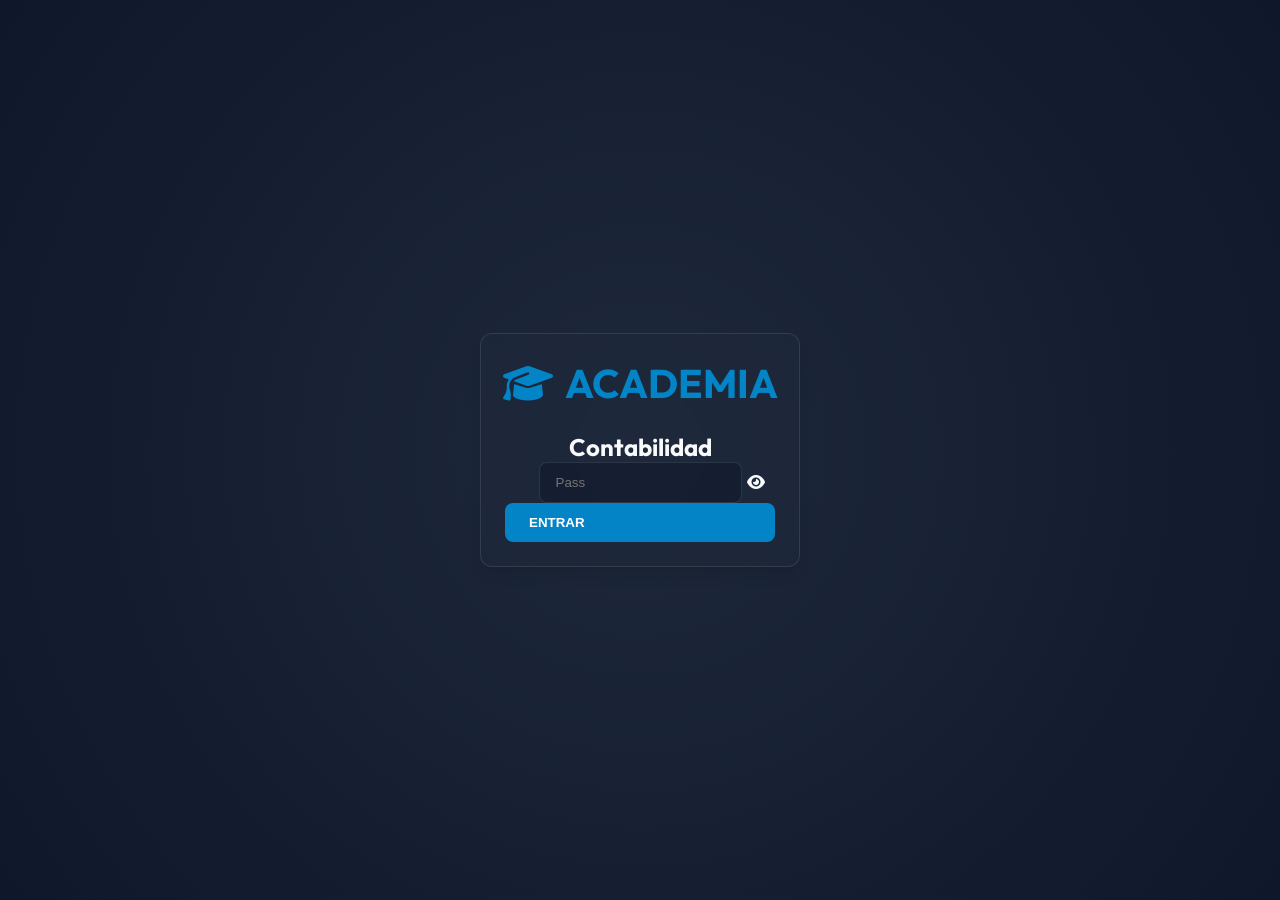
==== index.html @ cd1eb686 "Logic: Refined Courtesy payments; Income now registers in closure but DOES NOT affect student balanc" ====
<!DOCTYPE html>
<html lang="es">
<head>
    <meta charset="UTF-8">
    <meta name="viewport" content="width=device-width, initial-scale=1.0">
    <title>Academia Pro - Ultra Contabilidad</title>
    <link href="https://fonts.googleapis.com/css2?family=Outfit:wght@300;400;600;700&display=swap" rel="stylesheet">
    <link rel="stylesheet" href="https://cdnjs.cloudflare.com/ajax/libs/font-awesome/6.4.0/css/all.min.css">
    <link rel="stylesheet" href="style.css">
    <style>
        .search-results { background:#1e293b; border-radius:10px; margin-top:5px; max-height:200px; overflow-y:auto; border:1px solid #334155; position:absolute; width:100%; z-index:999; }
        .search-item { padding:12px; cursor:pointer; color:white; font-size:0.9rem; border-bottom:1px solid #334155; }
        .search-item:hover { background:#334155; }
        .service-grid { display:grid; grid-template-columns: repeat(auto-fill, minmax(130px, 1fr)); gap:12px; margin-top:20px; }
        .service-btn { background:#1e293b; border:1px solid #334155; color:white; padding:15px; border-radius:10px; cursor:pointer; text-align:center; position: relative; width:100%; box-sizing:border-box; transition:all 0.2s; }
        .service-btn.active { background:#0ea5e9; border-color:#0ea5e9; font-weight:600; }
        .cortesia-switch { display:flex; align-items:center; justify-content:center; gap:10px; border: 2px dashed #f59e0b; padding:15px; border-radius:12px; cursor:pointer; margin:20px 0; color:#f59e0b; font-weight:700; transition:all 0.3s; }
        .cortesia-switch.active { background:#f59e0b !important; color:#0f172a !important; border-style:solid !important; }
        .qty-badge { position:absolute; top:-8px; right:-8px; background:#facc15; color:#0f172a; padding:3px 9px; border-radius:30px; font-weight:900; font-size:0.7rem; border:2px solid #0f172a; }
        .type-label { font-size:0.55rem; color:#94a3b8; display:block; text-transform:uppercase; margin-bottom:4px; font-weight:800; }
        .cat-item-row { background:rgba(30,41,59,0.5); border:1px solid #334155; border-radius:12px; padding:20px; margin-bottom:15px; }
        .cat-item-header { display:flex; justify-content:space-between; align-items:center; margin-bottom:15px; border-bottom:1px solid #334155; padding-bottom:12px; }
        .cat-item-header h3 { margin:0; font-size:1.2rem; color:#0ea5e9; display:flex; align-items:center; gap:10px; }
        .type-tag { font-size:0.6rem; background:rgba(14,165,233,0.15); color:#0ea5e9; padding:4px 8px; border-radius:6px; font-weight:900; }
        .cat-item-body { display:flex; gap:20px; width:100%; }
        .cat-group { flex:1; min-width:0; }
        .cat-group label { display:block; font-size:0.65rem; color:#94a3b8; text-transform:uppercase; font-weight:800; margin-bottom:6px; }
        .cat-group input { background:#0f172a; border:1px solid #334155; color:white; padding:12px; border-radius:8px; width:100%; box-sizing:border-box; }
        .ref-tag { color:#facc15 !important; font-size:0.75rem; font-weight:700; margin-top:6px; display:block; }
        .sum-box { text-align:center; background:rgba(14,165,233,0.05); padding:20px; border-radius:15px; border:1px solid #334155; }
        .cash-grid { display:grid; grid-template-columns: 1fr 1fr; gap:15px; margin-top:15px; }
        .cash-card { background:rgba(30,41,59,0.8); padding:25px; border-radius:12px; border:1px solid #334155; border-bottom: 5px solid #10b981; }
        .cash-card.bs { border-bottom-color: #facc15; }
        .report-counts { background:rgba(30,41,59,0.4); border-radius:12px; border:1px solid #334155; padding:15px; margin-top:20px; }
        .count-row { display:flex; justify-content:space-between; padding:8px 0; border-bottom:1px solid rgba(51,65,85,0.5); font-size:0.85rem; }
        .count-row:last-child { border-bottom:none; }
        .count-name { color:#f8fafc; font-weight:600; }
        .count-qty { background:#0ea5e9; color:white; padding:2px 8px; border-radius:6px; font-weight:900; font-size:0.75rem; }
        .balance-neg { color:#ef4444 !important; }
        .balance-pos { color:#10b981 !important; }
        .icon-btn { background:none; border:none; cursor:pointer; font-size:1.1rem; }
    </style>
</head>
<body class="dark-theme">
    <!-- UI Layer: Login -->
    <div id="view-login" class="login-view"><div class="login-card glass-panel bounce-in"><div class="logo large"><i class="fas fa-graduation-cap"></i> <span>ACADEMIA</span></div><h2>Contabilidad</h2><div class="form-group"><div style="position: relative;"><input type="password" id="login-password" placeholder="Pass"><i class="fas fa-eye" id="toggle-p" style="position: absolute; right: 10px; top: 12px; cursor: pointer;"></i></div></div><button id="btn-do-login" class="btn-primary full-width">ENTRAR</button></div></div>

    <!-- UI Layer: Main App -->
    <div id="app-container" class="app-container hidden">
        <aside class="sidebar">
            <div class="sidebar-header"><div class="logo"><i class="fas fa-graduation-cap"></i> <span>ACADEMIA</span></div></div>
            <nav class="sidebar-nav"><ul id="main-nav"><li class="active" data-page="dashboard"><i class="fas fa-chart-line"></i> <span>Métricas</span></li><li data-page="reports-view"><i class="fas fa-file-invoice-dollar"></i> <span>Cierres</span></li><li data-page="attendance-view"><i class="fas fa-calendar-check"></i> <span>Puerta</span></li><li data-page="students"><i class="fas fa-users"></i> <span>Alumnos</span></li><li data-page="payments"><i class="fas fa-money-bill-wave"></i> <span>Cobrar</span></li><li data-page="catalogo"><i class="fas fa-tags"></i> <span>Precios</span></li></ul></nav>
            <div class="sidebar-footer"><div class="currency-status"><label>Tasa:</label> <input type="number" id="global-rate" value="40.0" onchange="window.saveRate(this.value)"></div></div>
        </aside>

        <main class="main-content">
            <header class="top-header"><div class="search-bar" style="position:relative;"><i class="fas fa-search"></i><input type="text" id="top-search" placeholder="Búsqueda rápida..." oninput="searchCommon(this.value, 'global-search-res', showHist)"><div id="global-search-res" class="search-results hidden"></div></div><div class="avatar"><img src="https://ui-avatars.com/api/?name=Admin&background=0284c7&color=fff"></div></header>

            <div id="content-area">
                <section id="dashboard" class="page-section active"><div class="welcome-banner"><h1>¡Buen día! 👋</h1><p id="dash-date-label"></p></div><div class="stats-grid"><div class="stat-card glass-panel"><div class="stat-icon income"><i class="fas fa-dollar-sign"></i></div><div class="stat-info"><h3>Total USD</h3><p id="stat-total-income">$ 0.00</p></div></div><div class="stat-card glass-panel"><div class="stat-icon pending"><i class="fas fa-coins"></i></div><div class="stat-info"><h3>Total BS</h3><p id="stat-total-income-bs">0 BS</p></div></div><div class="stat-card glass-panel"><div class="stat-icon students"><i class="fas fa-user-graduate"></i></div><div class="stat-info"><h3>Matrícula</h3><p id="stat-active-students">0</p></div></div></div></section>

                <section id="reports-view" class="page-section">
                    <div class="page-header"><h2>Cierre Auditado</h2></div>
                    <div style="display:grid; grid-template-columns: 1fr 1fr; gap:20px; margin-bottom:20px;">
                        <div class="glass-panel" style="padding:20px;"><h3>Día</h3><input type="date" id="report-date-input" class="full-width" style="margin-bottom:10px;"><button onclick="runDailyReport()" class="btn-primary full-width">OPERAR DÍA</button></div>
                        <div class="glass-panel" style="padding:20px;"><h3>Mes</h3><input type="month" id="report-month-input" class="full-width" style="margin-bottom:10px;"><button onclick="runMonthlyReport()" class="btn-primary full-width">OPERAR MES</button></div>
                    </div>
                    <div id="report-result-area" class="hidden">
                        <div class="sum-box">
                            <span style="color:#94a3b8; font-size:0.75rem;">Total Auditado (Referencial)</span>
                            <h2 style="color:#0ea5e9; font-size:1.5rem; margin:5px 0 15px 0;" id="report-total-ref">$ 0,00</h2>
                            <div class="cash-grid">
                                <div class="cash-card bs"><label>Físico BS/T </label><h1 id="report-phys-bs">0,00 BS</h1></div>
                                <div class="cash-card usd"><label>Físico USD</label><h1 id="report-phys-usd">$ 0,00</h1></div>
                            </div>
                        </div>
                        <div class="report-counts"><h3 style="color:#0ea5e9; font-size:0.9rem; margin-bottom:12px; text-transform:uppercase;">Cantidades Desglosadas</h3><div id="report-item-counts-list"></div></div>
                        <div id="report-kpis" style="display:grid; grid-template-columns:1fr 1fr 1fr; gap:10px; margin-bottom:15px; margin-top:20px;"></div>
                        <div class="report-card"><h2 id="report-title" style="color:#0ea5e9; text-align:center; padding:15px; border-bottom:1px solid #334155;"></h2><div id="report-items-list" style="max-height:450px; overflow-y:auto; padding:10px;"></div></div>
                    </div>
                </section>

                <section id="attendance-view" class="page-section"><div class="page-header"><h2>Gestión Puerta</h2></div><div class="glass-panel" style="max-width:600px; margin:0 auto; padding:25px;"><input type="text" id="att-student-search" placeholder="Alumnos..." class="full-width"><div id="att-results" class="search-results hidden" style="position:relative;"></div><div id="att-student-card" class="glass-panel" style="padding:20px; margin-top:20px; display:none; border-color:#f59e0b;"><h2 id="att-name" style="text-align:center;"></h2><div style="display:flex; justify-content:space-around; margin-top:15px;"><div class="status-chip"><label>Clases</label><b id="att-classes">0</b></div><div class="status-chip"><label>Balance</label><b id="att-balance">$0.00</b></div><div class="status-chip"><label>Vence</label><b id="att-expiry">---</b></div></div><button id="btn-confirm-attendance" style="background:#f59e0b; border:none; color:white; padding:18px; border-radius:10px; width:100%; margin-top:25px; cursor:pointer; font-weight:700;">MARCAR ENTRADA</button></div></div></section>

                <section id="students" class="page-section">
                    <div class="page-header"><h2>Base Alumnos</h2> <button class="btn-primary" onclick="openNewStudent()">+ NUEVO ALUMNO</button></div>
                    <div class="glass-panel"><table><thead><tr align="left"><th>Nombre</th><th>CI</th><th>Favor</th><th>Equiv. $</th><th align="center">Acción</th></tr></thead><tbody id="students-table-body"></tbody></table></div>
                    <div style="margin-top:25px; display:flex; gap:10px; justify-content:flex-end;"><button onclick="window.resetOnlyStudents()" class="btn-primary" style="background:rgba(14,165,233,0.1); color:#0ea5e9; border-color:#0ea5e9;"><i class="fas fa-user-slash"></i> Borrar Alumnos</button><button onclick="window.dangerResetAll()" class="btn-primary" style="background:rgba(239, 68, 68, 0.1); color:#ef4444; border-color:#ef4444;"><i class="fas fa-bomb"></i> ELIMINAR TODO</button></div>
                </section>

                <section id="payments" class="page-section">
                    <div class="page-header"><h2>Caja / Cobros</h2></div>
                    <div class="glass-panel" style="padding:25px; max-width:850px; margin:0 auto;">
                        <input type="text" id="pay-student-search" placeholder="Escribir nombre..." class="full-width"><div id="pay-results" class="search-results hidden" style="position:relative;"></div>
                        <div id="pay-student-box" class="glass-panel" style="padding:25px; margin:20px 0; display:none; border-color:#0ea5e9;"><h2 id="pay-st-name"></h2><div style="display:grid; grid-template-columns: 1fr 1fr 1fr; gap:10px; margin-top:10px;"><div class="status-chip"><label>Balance</label><b id="p-status-balance">$0.00</b></div><div class="status-chip"><label>Clases</label><b id="p-status-classes">0</b></div><div class="status-chip"><label>Vencimiento</label><b id="p-status-expiry">---</b></div></div></div>
                        <div id="pay-flow" class="hidden">
                            <label style="color:#0ea5e9; font-weight:700;">Seleccione Items:</label><div class="service-grid" id="pay-chips"></div>
                            <div id="cortesia-toggle" class="cortesia-switch" onclick="toggleCortesia()"><i class="fas fa-gift"></i> ACTIVAR CORTESÍA</div>
                            <form id="pay-form">
                                <input type="hidden" id="p-sid"><input type="hidden" id="is-cortesia" value="false">
                                <div style="display:grid; grid-template-columns: 1fr 1fr; gap:15px;"><div class="form-group"><label id="label-monto">Monto Obligatorio</label><input type="number" id="p-cost" readonly class="full-width"></div><div class="form-group"><label>Moneda Pago</label><select id="p-cur" class="full-width" onchange="syncPayPrice(); handleBSControls();"><option value="USD">Dólar ($)</option><option value="BS">Bolívar (BS)</option></select></div></div>
                                <div id="bs-extra-controls" class="bs-controls hidden" style="margin-top:10px;"><div style="display:grid; grid-template-columns: 1fr 1fr; gap:10px;"><div class="form-group"><label>Medio</label><select id="bs-method" class="full-width" onchange="handlePagoMovil()"><option value="Efectivo">Efectivo</option><option value="Pago Móvil">Pago Móvil</option></select></div><div id="bs-ref-container" class="form-group hidden"><label>4 Dígitos Ref</label><input type="text" id="bs-ref" maxlength="4" placeholder="0000" class="full-width"></div></div></div>
                                <div class="form-group" style="margin-top:15px; background:rgba(14,165,233,0.1); padding:20px; border-radius:15px;"><label>DINERO RECIBIDO (INGRESO ACADEMIA)</label><input type="number" id="p-received" step="0.01" required class="full-width" style="font-size:1.8rem; text-align:center; font-weight:700;"></div>
                                <div id="p-summary" style="display:none; text-align:center;"><p id="p-summary-text" style="color:#0ea5e9; font-weight:bold;"></p></div>
                                <button type="submit" id="btn-submit-pay" class="btn-primary full-width" style="margin-top:20px; padding:22px;">FACTURAR COBRO</button>
                            </form>
                        </div>
                    </div>
                </section>

                <section id="catalogo" class="page-section">
                    <header class="page-header"><h2>Catálogo Maestro</h2> <button class="btn-primary" onclick="window.catOpenAdd()">+ NUEVO ITEM</button></header>
                    <div id="cat-list" style="max-width:900px; margin:0 auto;"></div>
                    <div class="glass-panel" style="max-width:900px; margin:25px auto;"><button onclick="window.catSave()" class="btn-primary full-width">GUARDAR TODO</button></div>
                </section>
            </div>
        </main>
    </div>

    <!-- Modals -->
    <div id="modal-student" class="modal"><div class="modal-content glass-panel" style="width:360px; padding:30px;"><h2 id="modal-st-title">Registro</h2><form id="st-form"><input type="hidden" id="st-auto-select" value="false"><input type="hidden" id="st-edit-id" value=""><div class="form-group"><label>CI / Rif</label><input type="text" id="st-ci" class="full-width"></div><div class="form-group"><label>Nombre</label><input type="text" id="st-name" required class="full-width"></div><button type="submit" class="btn-primary full-width" style="margin-top:15px;">GUARDAR</button></form><button onclick="closeModals()" class="btn-small full-width" style="margin-top:10px;">CANCELAR</button></div></div>
    <div id="modal-add-cat" class="modal"><div class="modal-content glass-panel" style="width:360px; padding:30px;"><h2>Nuevo Item</h2><form id="cat-form"><div class="form-group"><label>Descripción</label><input type="text" id="cat-name" required class="full-width"></div><div class="form-group"><label>Tipo</label><select id="cat-type" class="full-width"><option value="SER">SERVICIO</option><option value="POP">MATERIAL POP</option></select></div><div class="form-group"><label>Precio USD ($)</label><input type="number" id="cat-usd" step="0.1" required class="full-width"></div><div class="form-group"><label>Clases</label><input type="number" id="cat-cls" value="0" class="full-width"></div><button type="submit" class="btn-primary full-width" style="margin-top:15px;">AÑADIR</button></form><button onclick="closeModals()" class="btn-small full-width" style="margin-top:10px;">CERRAR</button></div></div>
    <div id="modal-history" class="modal"><div class="modal-content glass-panel" style="width:90%; max-width:550px; padding:30px;"><div style="display:flex; justify-content:space-between; align-items:center; border-bottom:1px solid #334155; padding-bottom:15px; margin-bottom:20px;"><h2 id="hist-name" style="margin:0; color:#0ea5e9;"></h2><div id="hist-st-balance" style="font-weight:700;"></div></div><div id="hist-list" style="max-height:480px; overflow-y:auto; padding-right:8px;"></div><button onclick="closeModals()" class="btn-primary full-width" style="margin-top:25px;">CERRAR</button></div></div>

    <script>
        var state = { students: [], logs: [], rate: 40.0, prices: {}, currentStudentId: null, selectedItems: {}, isCortesia: false, isProcessingPay: false };
        const fmt = new Intl.NumberFormat('es-VE', { minimumFractionDigits: 2 });
        function fNum(n) { return fmt.format(n || 0); }
        function getTodayISO() { var d = new Date(); return d.getFullYear() + "-" + String(d.getMonth() + 1).padStart(2,'0') + "-" + String(d.getDate()).padStart(2,'0'); }
        function init() { try { if(window.localStorage) { state.students = JSON.parse(localStorage.getItem('acad_st')) || []; state.logs = JSON.parse(localStorage.getItem('acad_logs')) || []; state.rate = parseFloat(localStorage.getItem('acad_rate')) || 40.0; var sp = JSON.parse(localStorage.getItem('acad_prices')); if(sp) state.prices = sp; else state.prices = { 'Mensualidad': { usd: 70, bs: 2800, classes: 8, type: 'SER' } }; if(sessionStorage.getItem('acad_session')==='true') bypass(); } } catch(e){} }
        function save() { localStorage.setItem('acad_st', JSON.stringify(state.students)); localStorage.setItem('acad_logs', JSON.stringify(state.logs)); localStorage.setItem('acad_rate', state.rate); localStorage.setItem('acad_prices', JSON.stringify(state.prices)); }
        window.saveRate = function(v) { state.rate = parseFloat(v); save(); renderDashboard(); renderCatalogManagement(); }
        function bypass() { document.getElementById('view-login').style.display='none'; document.getElementById('app-container').style.display='flex'; document.getElementById('app-container').classList.remove('hidden'); renderDashboard(); initNav(); renderCatalogManagement(); }
        function closeModals() { document.querySelectorAll('.modal').forEach(m => { m.classList.remove('active'); m.classList.add('hidden'); }); }

        window.onload = function() {
            init();
            document.getElementById('btn-do-login').onclick = function() { var p = document.getElementById('login-password').value.trim(); if(p==='admin123' || p==='entrar') { sessionStorage.setItem('acad_session', 'true'); bypass(); } else alert("No"); };
            document.getElementById('toggle-p').onclick = function() { var p = document.getElementById('login-password'); p.type = p.type==='password'?'text':'password'; };
            document.getElementById('att-student-search').oninput = function() { searchCommon(this.value, 'att-results', selectStAtt); };
            document.getElementById('pay-student-search').oninput = function() { searchCommon(this.value, 'pay-results', selectStPay); };
            
            document.getElementById('st-form').onsubmit = function(e) { 
                e.preventDefault(); var eid = document.getElementById('st-edit-id').value;
                var n = document.getElementById('st-name').value.toUpperCase(), ci = document.getElementById('st-ci').value;
                if(eid) { var s = state.students.find(x => x.id == eid); s.name = n; s.cedula = ci; }
                else { var id = Date.now(); state.students.push({ id, name: n, cedula: ci, balance: 0, classes: 0, expiry: null }); }
                save(); closeModals(); renderStudents(); if(document.getElementById('st-auto-select').value==='true' && !eid) selectStPay(id, n); 
            };
            
            document.getElementById('cat-form').onsubmit = function(e){ e.preventDefault(); var n = document.getElementById('cat-name').value, p = parseFloat(document.getElementById('cat-usd').value), c = parseInt(document.getElementById('cat-cls').value)||0, t = document.getElementById('cat-type').value; state.prices[n] = { usd: p, bs: p * state.rate, classes: c, type: t }; save(); closeModals(); renderCatalogManagement(); };
            document.getElementById('btn-confirm-attendance').onclick = function() { var s = state.students.find(x => x.id == state.currentStudentId); if(!s || s.classes <= 0) return; s.classes -= 1; state.logs.unshift({ type: 'ATT', sid: s.id, name: s.name, date: new Date().toLocaleDateString(), iso: getTodayISO() }); save(); selectStAtt(s.id, s.name); alert("Asistencia ok"); };
            document.getElementById('p-received').oninput = updatePaySummary;

            document.getElementById('pay-form').onsubmit = function(e){
                e.preventDefault(); if(state.isProcessingPay) return;
                var sid = document.getElementById('p-sid').value, stu = state.students.find(x => x.id == sid);
                if(Object.keys(state.selectedItems).length === 0) { alert("Marque items"); return; }
                state.isProcessingPay = true; var btn = document.getElementById('btn-submit-pay'); btn.innerText = "PROCESANDO PAGO...";

                var cU = 0, cB = 0, cls = 0, items = [];
                Object.keys(state.selectedItems).forEach(k => {
                    var qty = state.selectedItems[k]; if(!state.isCortesia) { cU += (state.prices[k].usd * qty); cB += (state.prices[k].bs * qty); }
                    cls += ( (state.prices[k].classes || 0) * qty );
                    items.push(k + (qty > 1 ? " x"+qty : ""));
                    if(state.prices[k].type==='SER' && (k.toLowerCase().includes('men') || k.toLowerCase().includes('mem'))) { var d = new Date(); d.setMonth(d.getMonth() + 1); stu.expiry = d.toISOString().split('T')[0]; }
                });
                var rec = parseFloat(document.getElementById('p-received').value), cur = document.getElementById('p-cur').value;
                
                // LOGICA CORTESIA: SI ES CORTESIA, EL BALANCE DEL ALUMNO NO SE TOCA.
                // EL DINERO ENTRA A LA ACADEMIA (LOG) PERO NO GENERA SALDO A FAVOR.
                if(!state.isCortesia) {
                    var difUSD = (cur === 'USD') ? (rec - cU) : (rec - cB) / state.rate;
                    stu.balance += difUSD;
                }
                
                stu.classes += cls;
                var ext = ""; if(cur === 'BS') { var m = document.getElementById('bs-method').value; ext = " [" + m + (m==='Pago Móvil'?" Ref:"+document.getElementById('bs-ref').value:"") + "]"; }
                state.logs.unshift({ type: 'PAY', sid, name: stu.name, srv: (state.isCortesia ? "CORTESÍA PAGADA: " : "") + items.join('+') + ext, usd: (cur==='USD'?rec:rec/state.rate), amt: rec, cur: cur, date: new Date().toLocaleDateString(), iso: getTodayISO() });
                save(); renderDashboard(); 
                setTimeout(() => { 
                    this.reset(); state.selectedItems = {}; state.isCortesia = false; state.isProcessingPay = false;
                    btn.innerText = "FACTURAR COBRO"; document.getElementById('cortesia-toggle').classList.remove('active');
                    document.getElementById('pay-student-box').style.display='none'; document.getElementById('pay-flow').classList.add('hidden'); alert("Corte de Caja Exitoso");
                }, 800);
            };
        };

        function handleBSControls() { var c = document.getElementById('p-cur').value, ctrl = document.getElementById('bs-extra-controls'); if(c === 'BS') { ctrl.classList.remove('hidden'); handlePagoMovil(); } else { ctrl.classList.add('hidden'); } }
        function handlePagoMovil() { var m = document.getElementById('bs-method').value, box = document.getElementById('bs-ref-container'); if(m === 'Pago Móvil') box.classList.remove('hidden'); else box.classList.add('hidden'); }
        function toggleCortesia() { 
            state.isCortesia = !state.isCortesia; 
            var box = document.getElementById('cortesia-toggle'); 
            box.classList.toggle('active', state.isCortesia); 
            document.getElementById('label-monto').innerText = state.isCortesia ? "Costo Liberado (Cortesía)" : "Monto Obligatorio";
            if(state.isCortesia) { document.getElementById('p-cost').value = "0"; document.getElementById('p-received').value = "0"; } 
            else syncPayPrice(); 
            updatePaySummary(); 
        }
        function searchCommon(q, tId, cb) { var res = document.getElementById(tId); if(!q.trim()) { res.classList.add('hidden'); return; } var filt = state.students.filter(s => s.name.toLowerCase().includes(q.toLowerCase()) || (s.cedula||"").includes(q)); var html = filt.map(s => `<div class="search-item" onclick="${cb.name}('${s.id}','${s.name}'); document.getElementById('${tId}').classList.add('hidden');">${s.name} <small>(${s.cedula||'---'})</small></div>`).join(''); if(tId==='global-search-res' || tId==='pay-results') html += `<div class="search-item" onclick="quickNewStudent('${q}')" style="color:#0ea5e9;">+ Nuevo Alumno: "${q.toUpperCase()}"</div>`; res.innerHTML = html; res.classList.remove('hidden'); }
        function quickNewStudent(n) { window.openNewStudent(n.toUpperCase()); document.getElementById('st-auto-select').value="true"; }
        function selectStAtt(id, name) { state.currentStudentId = id; var s = state.students.find(x => x.id == id); document.getElementById('att-student-card').style.display = 'block'; document.getElementById('att-name').innerText = s.name; document.getElementById('att-classes').innerText = s.classes; document.getElementById('att-balance').innerText = "$" + fNum(s.balance); var isExp = s.expiry ? (new Date() > new Date(s.expiry)) : true; document.getElementById('att-expiry').innerText = s.expiry || "Vencido"; document.getElementById('btn-confirm-attendance').disabled = (isExp || s.classes <= 0); }
        function selectStPay(id, name) { var s = state.students.find(x => x.id == id); document.getElementById('p-sid').value = id; state.selectedItems = {}; state.isCortesia = false; document.getElementById('cortesia-toggle').classList.remove('active'); document.getElementById('pay-st-name').innerText = s.name; document.getElementById('p-status-balance').innerText = "$" + fNum(s.balance); document.getElementById('p-status-classes').innerText = s.classes; document.getElementById('p-status-expiry').innerText = s.expiry||"S/M"; document.getElementById('pay-student-box').style.display='block'; document.getElementById('pay-flow').classList.remove('hidden'); renderPayChips(); handleBSControls(); }
        
        function renderPayChips() { document.getElementById('pay-chips').innerHTML = Object.keys(state.prices).map(k => { 
            var p = state.prices[k], qty = state.selectedItems[k] || 0;
            return `<div class="service-btn ${qty>0?'active':''}" id="chip-${k.replace(/\s/g,'')}" onclick="toggleSrv('${k}')"><span class="type-label">${p.type||'SER'}</span>${k}<br><b>$${p.usd}</b>${qty>1?`<span class="qty-badge">x${qty}</span>`:''}</div>`; 
        }).join(''); }
        
        function toggleSrv(k) { 
            var p = state.prices[k]; if(p.type === 'POP') state.selectedItems[k] = (state.selectedItems[k] || 0) + 1;
            else { if(state.selectedItems[k]) delete state.selectedItems[k]; else state.selectedItems[k] = 1; }
            renderPayChips(); syncPayPrice(); 
        }
        
        function syncPayPrice() { if(state.isCortesia) return; var cur = document.getElementById('p-cur').value, tot = 0; Object.keys(state.selectedItems).forEach(k => { tot += ( (cur === 'USD' ? state.prices[k].usd : state.prices[k].bs) * state.selectedItems[k] ); }); document.getElementById('p-cost').value = tot.toFixed(2); document.getElementById('p-received').value = tot.toFixed(2); updatePaySummary(); }
        function updatePaySummary() { 
            var req = parseFloat(document.getElementById('p-cost').value)||0, rec = parseFloat(document.getElementById('p-received').value)||0, c = document.getElementById('p-cur').value, sum = document.getElementById('p-summary'), txt = document.getElementById('p-summary-text'); 
            sum.style.display='block'; var diff = rec - req; 
            if(state.isCortesia) { txt.innerHTML = `INGRESO POR CORTESÍA: ${rec} ${c}<br><small>(No afecta balance del alumno)</small>`; }
            else { txt.innerHTML = `RECIBIDO: ${rec} ${c}<br><small>${diff > 0 ? '+ '+diff.toFixed(2)+' favor' : (diff < 0 ? diff.toFixed(2)+' deuda' : 'PAGADO')}</small>`; }
        }
        function renderDashboard() { 
            document.getElementById('dash-date-label').innerText = "Hoy: " + new Date().toLocaleDateString();
            var pays = state.logs.filter(l => l.type === 'PAY' && l.iso === getTodayISO()); 
            var total = pays.reduce((a,b) => a+b.usd, 0); 
            document.getElementById('stat-total-income').innerText = '$ ' + fNum(total); 
            document.getElementById('stat-total-income-bs').innerText = fNum(total * state.rate) + ' BS'; 
            document.getElementById('stat-active-students').innerText = state.students.length; 
        }
        function renderStudents() { document.getElementById('students-table-body').innerHTML = state.students.map(s => `<tr><td>${s.name}</td><td>${s.cedula||'---'}</td><td align="center">${s.classes}</td><td align="center"><b class="${s.balance<0?'balance-neg':'balance-pos'}">$${fNum(s.balance)}</b></td><td align="center"><button class="icon-btn edit" onclick="editStu('${s.id}')"><i class="fas fa-pencil-alt"></i></button> <button class="btn-small" onclick="showHist('${s.id}', '${s.name}')">Ver</button> <button class="icon-btn trash" onclick="delStu('${s.id}')"><i class="fas fa-trash"></i></button></td></tr>`).join(''); }
        function editStu(id) { var s = state.students.find(x => x.id == id); document.getElementById('modal-st-title').innerText = "Editar Alumno"; document.getElementById('st-name').value = s.name; document.getElementById('st-ci').value = s.cedula||""; document.getElementById('st-edit-id').value = id; var m = document.getElementById('modal-student'); m.classList.remove('hidden'); m.classList.add('active'); }
        function delStu(id) { if(confirm("Borrar alumno?")) { state.students = state.students.filter(x => x.id != id); state.logs = state.logs.filter(x => x.sid != id); save(); renderStudents(); } }
        window.resetOnlyStudents = function() { if(confirm("Limpiar lista?") && confirm("Definitivo?")) { state.students = []; state.logs = []; save(); location.reload(); } }
        window.dangerResetAll = function() { if(confirm("TODO?") && confirm("Seguro?")) { localStorage.clear(); location.reload(); } }

        function showHist(sid, name) {
            document.getElementById('hist-name').innerText = name; var s = state.students.find(x => x.id == sid);
            document.getElementById('hist-st-balance').innerHTML = `<span class="${s.balance<0?'balance-neg':'balance-pos'}">Balance: $${fNum(s.balance)}</span>`;
            var f = state.logs.filter(l => l.sid == sid);
            document.getElementById('hist-list').innerHTML = f.length === 0 ? "<p>Vacío.</p>" : f.map(l => {
                var mon = (l.cur === 'BS' || (l.srv && (l.srv.includes('Móvil') || l.srv.includes('Ref:')))) ? 'BS' : '$';
                return `<div class="hist-card ${l.type==='PAY'?'pay':'att'}"><div class="report-header"><span class="report-title">${l.type==='PAY'?'RECIBO':'ENTRADA'}</span><span style="font-size:0.75rem;">${l.date}</span></div><div>${l.srv}</div>${l.type==='PAY' ? `<div class="report-amount" style="color:#10b981;"><span style="color:#94a3b8; font-size:0.8rem;">${mon}</span> ${fNum(l.amt)}</div>` : ''}</div>`;
            }).join('');
            document.getElementById('modal-history').classList.remove('hidden'); document.getElementById('modal-history').classList.add('active');
        }

        function runDailyReport() { var d = document.getElementById('report-date-input').value; if(!d) return; showReport("OPERACIONES DEL DIA: " + d, state.logs.filter(l => l.iso === d)); }
        function runMonthlyReport() { var m = document.getElementById('report-month-input').value; if(!m) return; showReport("OPERACIONES DEL MES: " + m, state.logs.filter(l => l.iso && l.iso.startsWith(m))); }

        function showReport(title, logs) {
            document.getElementById('report-result-area').classList.remove('hidden'); document.getElementById('report-title').innerText = title;
            var pays = logs.filter(l => l.type === 'PAY');
            if(pays.length === 0 && logs.filter(l => l.type==='ATT').length === 0) { alert("Sin movimientos en esta fecha"); }
            
            var tr = pays.reduce((a,b) => a+b.usd, 0), pU = pays.filter(l => l.cur === 'USD').reduce((a,b) => a+b.amt, 0), pB = pays.filter(l => l.cur === 'BS').reduce((a,b) => a+b.amt, 0);
            document.getElementById('report-total-ref').innerText = "$ " + fNum(tr); document.getElementById('report-phys-usd').innerText = "$ " + fNum(pU); document.getElementById('report-phys-bs').innerText = fNum(pB) + " BS";
            
            var counts = {}; Object.keys(state.prices).forEach(k => counts[k] = 0);
            pays.forEach(l => { Object.keys(state.prices).forEach(k => { if (l.srv.includes(k)) { var regex = new RegExp(k + " x(\\d+)"); var match = l.srv.match(regex); counts[k] += match ? parseInt(match[1]) : 1; } }); });
            var cHtml = ""; Object.keys(counts).forEach(k => { if(counts[k] > 0) cHtml += `<div class="count-row"><span class="count-name">${k}</span><span class="count-qty">x${counts[k]}</span></div>`; });
            document.getElementById('report-item-counts-list').innerHTML = cHtml || "<p style='text-align:center;'>Ningún item vendido.</p>";

            var cI = counts['Inscripción'] || pays.filter(l => l.srv.toLowerCase().includes('ins')).length, cM = counts['Mensualidad'] || pays.filter(l => (l.srv.toLowerCase().includes('men') || l.srv.toLowerCase().includes('mem'))).length, cA = logs.filter(l => l.type === 'ATT').length;
            document.getElementById('report-kpis').innerHTML = `<div class="kpi-card"><label>Inscritos</label><b>${cI}</b></div><div class="kpi-card"><label>Membresías</label><b>${cM}</b></div><div class="kpi-card"><label>Asistencias</label><b>${cA}</b></div>`;
            document.getElementById('report-items-list').innerHTML = pays.length === 0 ? "<p style='text-align:center;'>Sin recibos.</p>" : pays.map(l => `<div class="hist-card pay"><div class="report-header"><span class="report-title">${l.name}</span><span style="font-size:0.75rem;">${l.date}</span></div><div style="font-size:0.8rem; color:#94a3b8;">${l.srv}</div><div class="report-amount">${l.cur||'USD'} ${fNum(l.amt)}</div></div>`).join('');
        }

        window.renderCatalogManagement = function() { 
            var list = document.getElementById('cat-list'), r = state.rate; 
            list.innerHTML = Object.keys(state.prices).map(k => { var p = state.prices[k]; var id = k.replace(/\s/g, ''); 
                return `<div class="cat-item-row"><div class="cat-item-header"><h3><i class="fas fa-tag"></i> ${k} <span class="type-tag">${p.type||'SER'}</span></h3> <button class="btn-del-cat" onclick="delCat('${k}')"><i class="fas fa-times"></i></button></div><div class="cat-item-body"><div class="cat-group"><label>USD ($)</label><input type="number" step="0.1" value="${p.usd}" id="usd-${id}" oninput="document.getElementById('ref-${id}').innerText = 'Referencia: '+fNum(this.value*state.rate)+' BS'"></div><div class="cat-group"><label>BS (Local)</label><input type="number" step="0.1" value="${p.bs}" id="bs-${id}"><span class="ref-tag" id="ref-${id}">Referencia: ${fNum(p.usd * r)} BS</span></div><div class="cat-group"><label>Clases</label><input type="number" value="${p.classes||0}" id="cls-${id}"></div></div></div>`; 
            }).join(''); 
        }
        window.catSave = function() { Object.keys(state.prices).forEach(k => { var id = k.replace(/\s/g, ''); state.prices[k].usd = parseFloat(document.getElementById('usd-'+id).value)||0; state.prices[k].bs = parseFloat(document.getElementById('bs-'+id).value)||0; state.prices[k].classes = parseInt(document.getElementById('cls-'+id).value)||0; }); save(); alert("Listo"); }
        function delCat(k) { if(confirm("Borrar cat?")) { delete state.prices[k]; save(); renderCatalogManagement(); } }
        function initNav() { document.querySelectorAll('#main-nav li').forEach(li => li.onclick = function() { var pg = li.dataset.page; document.querySelectorAll('.page-section').forEach(s => s.classList.remove('active')); document.getElementById(pg).classList.add('active'); document.querySelectorAll('#main-nav li').forEach(i => i.classList.remove('active')); li.classList.add('active'); if(pg=='dashboard') renderDashboard(); else if(pg=='students') renderStudents(); else if(pg=='catalogo') renderCatalogManagement(); else if(pg=='reports-view') document.getElementById('report-result-area').classList.add('hidden'); }); }
        
        window.openNewStudent = function(defName = "") { 
            document.getElementById('modal-st-title').innerText = "Nuevo Registro"; 
            document.getElementById('st-edit-id').value=""; 
            document.getElementById('st-form').reset();
            if(defName) document.getElementById('st-name').value = defName;
            var m = document.getElementById('modal-student'); m.classList.remove('hidden'); m.classList.add('active'); 
        }
        window.catOpenAdd = function() { var m = document.getElementById('modal-add-cat'); m.classList.remove('hidden'); m.classList.add('active'); }
    </script>
</body>
</html>
---- style.css ----
:root {
    --primary: #0284c7;
    --primary-dark: #0369a1;
    --secondary: #f59e0b;
    --accent: #6366f1;
    --bg-dark: #0f172a;
    --bg-card: #1e293b;
    --text-main: #f8fafc;
    --text-muted: #94a3b8;
    --glass: rgba(30, 41, 59, 0.7);
    --glass-border: rgba(255, 255, 255, 0.1);
    --shadow: 0 10px 15px -3px rgba(0, 0, 0, 0.1), 0 4px 6px -2px rgba(0, 0, 0, 0.05);
    --radius: 12px;
    --transition: all 0.3s cubic-bezier(0.4, 0, 0.2, 1);
}

* {
    margin: 0;
    padding: 0;
    box-sizing: border-box;
}

body {
    font-family: 'Outfit', sans-serif;
    background-color: var(--bg-dark);
    color: var(--text-main);
    overflow-x: hidden;
}

/* Layout */
.app-container {
    display: flex;
    min-height: 100vh;
}

.app-container.hidden {
    display: none;
}

.login-view {
    position: fixed;
    top: 0;
    left: 0;
    width: 100%;
    height: 100vh;
    display: flex;
    align-items: center;
    justify-content: center;
    background: radial-gradient(circle at center, #1e293b, #0f172a);
    z-index: 2000;
}

.login-view.hidden { display: none; }

.login-card {
    text-align: center;
    width: 320px;
}

.logo.large {
    font-size: 2.5rem;
    margin-bottom: 1.5rem;
    justify-content: center;
}

.login-error {
    color: #ef4444;
    font-size: 0.8rem;
    margin-top: 0.5rem;
}

.hidden { display: none !important; }
.full-width { width: 100%; }

/* Sidebar */
.sidebar {
    width: 260px;
    background: var(--bg-card);
    border-right: 1px solid var(--glass-border);
    display: flex;
    flex-direction: column;
    padding: 2rem 0;
    position: fixed;
    height: 100vh;
    z-index: 100;
    transition: var(--transition);
}

.sidebar-header {
    padding: 0 2rem 2rem;
}

.logo {
    display: flex;
    align-items: center;
    gap: 0.75rem;
    font-size: 1.5rem;
    font-weight: 700;
    color: var(--primary);
}

.sidebar-nav ul {
    list-style: none;
}

.sidebar-nav li {
    padding: 1rem 2rem;
    display: flex;
    align-items: center;
    gap: 1rem;
    color: var(--text-muted);
    cursor: pointer;
    transition: var(--transition);
    position: relative;
}

.sidebar-nav li i {
    width: 20px;
    text-align: center;
}

.sidebar-nav li span {
    pointer-events: none; /* Make clicks fall through to LI */
}

.sidebar-nav li:hover {
    background: rgba(2, 132, 199, 0.05);
    color: var(--text-main);
}

.sidebar-nav li.active {
    color: var(--primary);
    background: rgba(2, 132, 199, 0.1);
}

.sidebar-nav li.active::after {
    content: '';
    position: absolute;
    left: 0;
    top: 0;
    height: 100%;
    width: 4px;
    background: var(--primary);
}

.sidebar-footer {
    margin-top: auto;
    padding: 1.5rem;
    display: flex;
    flex-direction: column;
    gap: 1rem;
}

.cloud-status {
    display: flex;
    align-items: center;
    gap: 0.75rem;
    padding: 0.75rem;
    background: rgba(0, 0, 0, 0.2);
    border-radius: var(--radius);
    font-size: 0.8rem;
    color: var(--text-muted);
}

.cloud-status.connected {
    color: #10b981;
}

.cloud-status.connected i {
    text-shadow: 0 0 10px #10b981;
}

.btn-icon {
    margin-left: auto;
    background: transparent;
    border: none;
    color: var(--text-muted);
    cursor: pointer;
    transition: var(--transition);
}

.btn-icon:hover {
    color: var(--primary);
}

.currency-status {
    background: var(--bg-dark);
    padding: 1rem;
    border-radius: var(--radius);
    border: 1px solid var(--glass-border);
}

.currency-status label {
    display: block;
    font-size: 0.75rem;
    color: var(--text-muted);
    margin-bottom: 0.5rem;
}

.currency-status input {
    background: transparent;
    border: none;
    color: var(--primary);
    font-weight: 700;
    font-size: 1.1rem;
    width: 100%;
}

/* Main Content */
.main-content {
    flex: 1;
    margin-left: 260px;
    padding: 2rem;
    background: radial-gradient(circle at top right, #1e293b, #0f172a);
}

.top-header {
    display: flex;
    justify-content: space-between;
    align-items: center;
    margin-bottom: 2rem;
}

.search-bar {
    background: var(--glass);
    backdrop-filter: blur(10px);
    border: 1px solid var(--glass-border);
    padding: 0.75rem 1.5rem;
    border-radius: 50px;
    display: flex;
    align-items: center;
    gap: 0.75rem;
    width: 400px;
}

.search-bar input {
    background: transparent;
    border: none;
    color: var(--text-main);
    width: 100%;
    outline: none;
}

.user-profile {
    display: flex;
    align-items: center;
    gap: 1.5rem;
}

.avatar img {
    width: 40px;
    height: 40px;
    border-radius: 50%;
    border: 2px solid var(--primary);
}

/* Components */
.glass-panel {
    background: var(--glass);
    backdrop-filter: blur(12px);
    border: 1px solid var(--glass-border);
    border-radius: var(--radius);
    padding: 1.5rem;
    box-shadow: var(--shadow);
}

.welcome-banner {
    margin-bottom: 2rem;
}

.welcome-banner h1 {
    font-size: 2.2rem;
    margin-bottom: 0.5rem;
}

.welcome-banner p {
    color: var(--text-muted);
}

.stats-grid {
    display: grid;
    grid-template-columns: repeat(auto-fit, minmax(240px, 1fr));
    gap: 1.5rem;
    margin-bottom: 2rem;
}

.stat-card {
    display: flex;
    align-items: center;
    gap: 1.25rem;
    transition: var(--transition);
}

.stat-card:hover {
    transform: translateY(-5px);
    border-color: var(--primary);
}

.stat-icon {
    width: 60px;
    height: 60px;
    border-radius: 12px;
    display: flex;
    align-items: center;
    justify-content: center;
    font-size: 1.5rem;
}

.stat-icon.income { background: rgba(16, 185, 129, 0.1); color: #10b981; }
.stat-icon.students { background: rgba(59, 130, 246, 0.1); color: #3b82f6; }
.stat-icon.pending { background: rgba(245, 158, 11, 0.1); color: #f59e0b; }
.stat-icon.pop { background: rgba(139, 92, 246, 0.1); color: #8b5cf6; }

.stat-info h3 {
    font-size: 0.875rem;
    color: var(--text-muted);
    margin-bottom: 0.25rem;
}

.stat-info p {
    font-size: 1.5rem;
    font-weight: 700;
}

.income-bs {
    font-size: 0.75rem;
    color: var(--text-muted);
    display: block;
}

/* Dashboard Details */
.dashboard-details {
    display: grid;
    grid-template-columns: 2fr 1fr;
    gap: 1.5rem;
}

.card-header {
    display: flex;
    justify-content: space-between;
    align-items: center;
    margin-bottom: 1.5rem;
}

.table-container {
    overflow-x: auto;
}

table {
    width: 100%;
    border-collapse: collapse;
}

th {
    text-align: left;
    padding: 1rem;
    color: var(--text-muted);
    font-weight: 600;
    font-size: 0.875rem;
    border-bottom: 1px solid var(--glass-border);
}

td {
    padding: 1rem;
    border-bottom: 1px solid rgba(255, 255, 255, 0.05);
}

tr:hover td {
    background: rgba(255, 255, 255, 0.02);
}

.status-badge {
    padding: 0.25rem 0.75rem;
    border-radius: 50px;
    font-size: 0.75rem;
    font-weight: 600;
}

.status-paid { background: rgba(16, 185, 129, 0.1); color: #10b981; }
.status-pending { background: rgba(245, 158, 11, 0.1); color: #f59e0b; }

/* Schedule */
.schedule-list {
    display: flex;
    flex-direction: column;
    gap: 1.5rem;
}

.day-item {
    display: flex;
    align-items: center;
    gap: 1rem;
    padding: 1rem;
    background: rgba(255, 255, 255, 0.03);
    border-radius: var(--radius);
}

.day-dot {
    width: 12px;
    height: 12px;
    border-radius: 50%;
}

.day-dot.blue { background: var(--primary); box-shadow: 0 0 10px var(--primary); }
.day-dot.gold { background: var(--secondary); box-shadow: 0 0 10px var(--secondary); }

/* Forms */
.form-grid {
    display: grid;
    grid-template-columns: repeat(auto-fit, minmax(200px, 1fr));
    gap: 1.5rem;
    margin-bottom: 1.5rem;
}

.form-group {
    display: flex;
    flex-direction: column;
    gap: 0.5rem;
}

.form-group label {
    font-size: 0.875rem;
    color: var(--text-muted);
}

input, select, textarea {
    padding: 0.75rem 1rem;
    background: rgba(15, 23, 42, 0.5);
    border: 1px solid var(--glass-border);
    border-radius: 8px;
    color: var(--text-main);
    outline: none;
    transition: var(--transition);
}

input:focus, select:focus {
    border-color: var(--primary);
    box-shadow: 0 0 0 2px rgba(2, 132, 199, 0.2);
}

.input-with-currency {
    display: flex;
    gap: 0.5rem;
}

.input-with-currency input { flex: 1; }
.input-with-currency select { width: 80px; }

/* Buttons */
.btn-primary {
    background: var(--primary);
    color: white;
    border: none;
    padding: 0.75rem 1.5rem;
    border-radius: 8px;
    font-weight: 600;
    cursor: pointer;
    transition: var(--transition);
    display: flex;
    align-items: center;
    gap: 0.5rem;
}

.btn-primary:hover {
    background: var(--primary-dark);
    transform: scale(1.02);
}

.btn-secondary {
    background: var(--glass);
    color: var(--text-main);
    border: 1px solid var(--glass-border);
    padding: 0.75rem 1.5rem;
    border-radius: 8px;
    font-weight: 600;
    cursor: pointer;
}

.btn-small {
    padding: 0.4rem 0.8rem;
    font-size: 0.75rem;
    border-radius: 6px;
    background: rgba(255, 255, 255, 0.05);
    border: 1px solid var(--glass-border);
    color: var(--text-main);
    cursor: pointer;
}

/* Modals */
.modal {
    display: none;
    position: fixed;
    top: 0;
    left: 0;
    width: 100%;
    height: 100%;
    background: rgba(0, 0, 0, 0.7);
    backdrop-filter: blur(5px);
    z-index: 1000;
    align-items: center;
    justify-content: center;
}

.modal.active { display: flex; }

.modal-content {
    width: 90%;
    max-width: 500px;
    position: relative;
}

.close-modal {
    position: absolute;
    right: 1.5rem;
    top: 1.5rem;
    font-size: 1.5rem;
    cursor: pointer;
    color: var(--text-muted);
}

/* Animations */
@keyframes bounceIn {
    from { opacity: 0; transform: scale(0.9); }
    to { opacity: 1; transform: scale(1); }
}

.bounce-in {
    animation: bounceIn 0.4s cubic-bezier(0.34, 1.56, 0.64, 1) forwards;
}

/* Responsive */
@media (max-width: 1024px) {
    .sidebar { width: 80px; }
    .sidebar .logo span, .sidebar-nav li span, .sidebar-footer { display: none; }
    .main-content { margin-left: 80px; }
    .dashboard-details { grid-template-columns: 1fr; }
}

.page-section { display: none; }
.page-section.active { display: block; animation: fadeIn 0.4s ease; }

@keyframes fadeIn {
    from { opacity: 0; transform: translateY(10px); }
    to { opacity: 1; transform: translateY(0); }
}

/* Sync Modal Special Styling */
#sync-modal .modal-content {
    max-width: 400px;
    border: 1px solid var(--primary);
}

#sync-modal .form-group input {
    font-family: monospace;
    font-size: 0.85rem;
}

#sync-form .btn-primary {
    width: 100%;
    justify-content: center;
    background: linear-gradient(135deg, var(--primary), var(--accent));
    margin-top: 1rem;
}

.summary-note {
    font-size: 0.75rem;
    color: var(--text-muted);
    font-style: italic;
    margin-top: 1rem;
    display: block;
    text-align: center;
}

.pop-grid {
    display: grid;
    grid-template-columns: repeat(auto-fit, minmax(200px, 1fr));
    gap: 1.5rem;
}

.pop-item {
    text-align: center;
}

.pop-img {
    font-size: 3rem;
    margin-bottom: 1rem;
    color: var(--primary);
}

.pop-info h4 { margin-bottom: 0.5rem; }
.pop-info p { color: var(--secondary); font-weight: 700; margin-bottom: 1rem; }
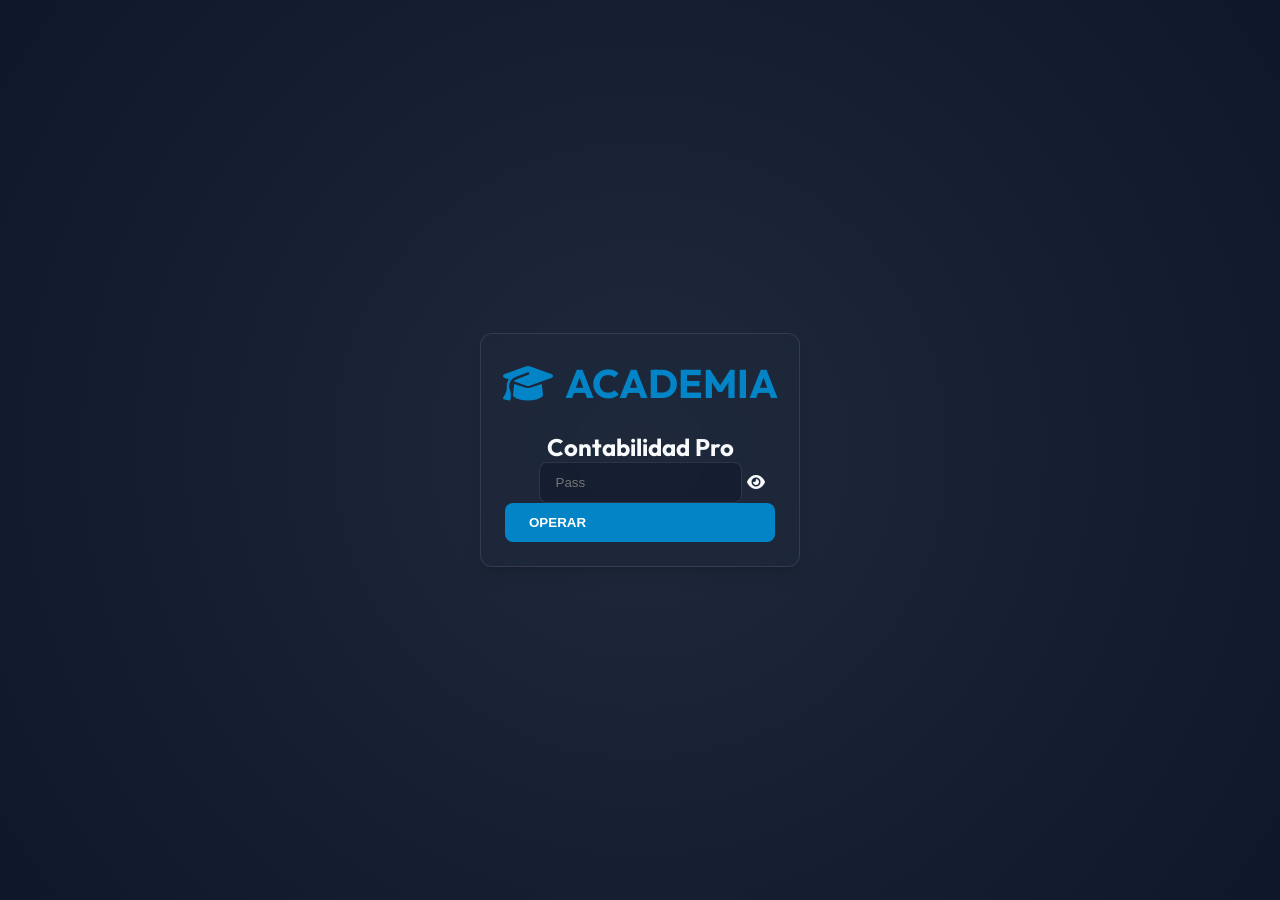
==== commit a3347950: "Maintenance: Added manual DB migration tool in Reports; Allows moving today's entries (07/04) to yes" ====
--- a/index.html
+++ b/index.html
@@ -3,7 +3,7 @@
 <head>
     <meta charset="UTF-8">
     <meta name="viewport" content="width=device-width, initial-scale=1.0">
-    <title>Academia Pro - Ultra Contabilidad</title>
+    <title>Academia Pro - Ultra Contabilidad v2.2</title>
     <link href="https://fonts.googleapis.com/css2?family=Outfit:wght@300;400;600;700&display=swap" rel="stylesheet">
     <link rel="stylesheet" href="https://cdnjs.cloudflare.com/ajax/libs/font-awesome/6.4.0/css/all.min.css">
     <link rel="stylesheet" href="style.css">
@@ -22,11 +22,6 @@
         .cat-item-header { display:flex; justify-content:space-between; align-items:center; margin-bottom:15px; border-bottom:1px solid #334155; padding-bottom:12px; }
         .cat-item-header h3 { margin:0; font-size:1.2rem; color:#0ea5e9; display:flex; align-items:center; gap:10px; }
         .type-tag { font-size:0.6rem; background:rgba(14,165,233,0.15); color:#0ea5e9; padding:4px 8px; border-radius:6px; font-weight:900; }
-        .cat-item-body { display:flex; gap:20px; width:100%; }
-        .cat-group { flex:1; min-width:0; }
-        .cat-group label { display:block; font-size:0.65rem; color:#94a3b8; text-transform:uppercase; font-weight:800; margin-bottom:6px; }
-        .cat-group input { background:#0f172a; border:1px solid #334155; color:white; padding:12px; border-radius:8px; width:100%; box-sizing:border-box; }
-        .ref-tag { color:#facc15 !important; font-size:0.75rem; font-weight:700; margin-top:6px; display:block; }
         .sum-box { text-align:center; background:rgba(14,165,233,0.05); padding:20px; border-radius:15px; border:1px solid #334155; }
         .cash-grid { display:grid; grid-template-columns: 1fr 1fr; gap:15px; margin-top:15px; }
         .cash-card { background:rgba(30,41,59,0.8); padding:25px; border-radius:12px; border:1px solid #334155; border-bottom: 5px solid #10b981; }
@@ -43,28 +38,34 @@
 </head>
 <body class="dark-theme">
     <!-- UI Layer: Login -->
-    <div id="view-login" class="login-view"><div class="login-card glass-panel bounce-in"><div class="logo large"><i class="fas fa-graduation-cap"></i> <span>ACADEMIA</span></div><h2>Contabilidad</h2><div class="form-group"><div style="position: relative;"><input type="password" id="login-password" placeholder="Pass"><i class="fas fa-eye" id="toggle-p" style="position: absolute; right: 10px; top: 12px; cursor: pointer;"></i></div></div><button id="btn-do-login" class="btn-primary full-width">ENTRAR</button></div></div>
+    <div id="view-login" class="login-view"><div class="login-card glass-panel bounce-in"><div class="logo large"><i class="fas fa-graduation-cap"></i> <span>ACADEMIA</span></div><h2>Contabilidad Pro</h2><div class="form-group"><div style="position: relative;"><input type="password" id="login-password" placeholder="Pass"><i class="fas fa-eye" id="toggle-p" style="position: absolute; right: 10px; top: 12px; cursor: pointer;"></i></div></div><button id="btn-do-login" class="btn-primary full-width">OPERAR</button></div></div>
 
     <!-- UI Layer: Main App -->
     <div id="app-container" class="app-container hidden">
         <aside class="sidebar">
             <div class="sidebar-header"><div class="logo"><i class="fas fa-graduation-cap"></i> <span>ACADEMIA</span></div></div>
-            <nav class="sidebar-nav"><ul id="main-nav"><li class="active" data-page="dashboard"><i class="fas fa-chart-line"></i> <span>Métricas</span></li><li data-page="reports-view"><i class="fas fa-file-invoice-dollar"></i> <span>Cierres</span></li><li data-page="attendance-view"><i class="fas fa-calendar-check"></i> <span>Puerta</span></li><li data-page="students"><i class="fas fa-users"></i> <span>Alumnos</span></li><li data-page="payments"><i class="fas fa-money-bill-wave"></i> <span>Cobrar</span></li><li data-page="catalogo"><i class="fas fa-tags"></i> <span>Precios</span></li></ul></nav>
+            <nav class="sidebar-nav"><ul id="main-nav"><li class="active" data-page="dashboard"><i class="fas fa-chart-line"></i> <span>KPIs</span></li><li data-page="reports-view"><i class="fas fa-file-invoice-dollar"></i> <span>Cierres</span></li><li data-page="attendance-view"><i class="fas fa-calendar-check"></i> <span>Puerta</span></li><li data-page="students"><i class="fas fa-users"></i> <span>Alumnos</span></li><li data-page="payments"><i class="fas fa-money-bill-wave"></i> <span>Cobrar</span></li><li data-page="catalogo"><i class="fas fa-tags"></i> <span>Precios</span></li></ul></nav>
             <div class="sidebar-footer"><div class="currency-status"><label>Tasa:</label> <input type="number" id="global-rate" value="40.0" onchange="window.saveRate(this.value)"></div></div>
         </aside>
 
         <main class="main-content">
-            <header class="top-header"><div class="search-bar" style="position:relative;"><i class="fas fa-search"></i><input type="text" id="top-search" placeholder="Búsqueda rápida..." oninput="searchCommon(this.value, 'global-search-res', showHist)"><div id="global-search-res" class="search-results hidden"></div></div><div class="avatar"><img src="https://ui-avatars.com/api/?name=Admin&background=0284c7&color=fff"></div></header>
+            <header class="top-header"><div class="search-bar" style="position:relative;"><i class="fas fa-search"></i><input type="text" id="top-search" placeholder="Buscar..." oninput="searchCommon(this.value, 'global-search-res', showHist)"><div id="global-search-res" class="search-results hidden"></div></div><div class="avatar"><img src="https://ui-avatars.com/api/?name=Admin&background=0284c7&color=fff"></div></header>
 
             <div id="content-area">
                 <section id="dashboard" class="page-section active"><div class="welcome-banner"><h1>¡Buen día! 👋</h1><p id="dash-date-label"></p></div><div class="stats-grid"><div class="stat-card glass-panel"><div class="stat-icon income"><i class="fas fa-dollar-sign"></i></div><div class="stat-info"><h3>Total USD</h3><p id="stat-total-income">$ 0.00</p></div></div><div class="stat-card glass-panel"><div class="stat-icon pending"><i class="fas fa-coins"></i></div><div class="stat-info"><h3>Total BS</h3><p id="stat-total-income-bs">0 BS</p></div></div><div class="stat-card glass-panel"><div class="stat-icon students"><i class="fas fa-user-graduate"></i></div><div class="stat-info"><h3>Matrícula</h3><p id="stat-active-students">0</p></div></div></div></section>
 
                 <section id="reports-view" class="page-section">
-                    <div class="page-header"><h2>Cierre Auditado</h2></div>
+                    <div class="page-header"><h2>Auditoría de Ventas e Inventario</h2></div>
                     <div style="display:grid; grid-template-columns: 1fr 1fr; gap:20px; margin-bottom:20px;">
                         <div class="glass-panel" style="padding:20px;"><h3>Día</h3><input type="date" id="report-date-input" class="full-width" style="margin-bottom:10px;"><button onclick="runDailyReport()" class="btn-primary full-width">OPERAR DÍA</button></div>
                         <div class="glass-panel" style="padding:20px;"><h3>Mes</h3><input type="month" id="report-month-input" class="full-width" style="margin-bottom:10px;"><button onclick="runMonthlyReport()" class="btn-primary full-width">OPERAR MES</button></div>
                     </div>
+                    
+                    <div class="glass-panel" style="padding:15px; margin-bottom:20px; border-color:#f59e0b; border-style:dashed;">
+                        <h4 style="margin:0 0 10px 0; color:#f59e0b;"><i class="fas fa-tools"></i> Mantenimiento DB</h4>
+                        <button onclick="migrateApril7to6()" class="btn-primary full-width" style="background:#f59e0b; border:none; padding:12px; font-size:0.8rem;">CORREGIR INGRESOS (MOVER Hoy 07/04 -> Ayer 06/04)</button>
+                    </div>
+
                     <div id="report-result-area" class="hidden">
                         <div class="sum-box">
                             <span style="color:#94a3b8; font-size:0.75rem;">Total Auditado (Referencial)</span>
@@ -80,7 +81,7 @@
                     </div>
                 </section>
 
-                <section id="attendance-view" class="page-section"><div class="page-header"><h2>Gestión Puerta</h2></div><div class="glass-panel" style="max-width:600px; margin:0 auto; padding:25px;"><input type="text" id="att-student-search" placeholder="Alumnos..." class="full-width"><div id="att-results" class="search-results hidden" style="position:relative;"></div><div id="att-student-card" class="glass-panel" style="padding:20px; margin-top:20px; display:none; border-color:#f59e0b;"><h2 id="att-name" style="text-align:center;"></h2><div style="display:flex; justify-content:space-around; margin-top:15px;"><div class="status-chip"><label>Clases</label><b id="att-classes">0</b></div><div class="status-chip"><label>Balance</label><b id="att-balance">$0.00</b></div><div class="status-chip"><label>Vence</label><b id="att-expiry">---</b></div></div><button id="btn-confirm-attendance" style="background:#f59e0b; border:none; color:white; padding:18px; border-radius:10px; width:100%; margin-top:25px; cursor:pointer; font-weight:700;">MARCAR ENTRADA</button></div></div></section>
+                <section id="attendance-view" class="page-section"><div class="page-header"><h2>Puerta / Acceso</h2></div><div class="glass-panel" style="max-width:600px; margin:0 auto; padding:25px;"><input type="text" id="att-student-search" placeholder="Alumnos..." class="full-width"><div id="att-results" class="search-results hidden" style="position:relative;"></div><div id="att-student-card" class="glass-panel" style="padding:20px; margin-top:20px; display:none; border-color:#f59e0b;"><h2 id="att-name" style="text-align:center;"></h2><div style="display:flex; justify-content:space-around; margin-top:15px;"><div class="status-chip"><label>Clases</label><b id="att-classes">0</b></div><div class="status-chip"><label>Balance</label><b id="att-balance">$0.00</b></div><div class="status-chip"><label>Vence</label><b id="att-expiry">---</b></div></div><button id="btn-confirm-attendance" style="background:#f59e0b; border:none; color:white; padding:18px; border-radius:10px; width:100%; margin-top:25px; cursor:pointer; font-weight:700;">MARCAR ENTRADA</button></div></div></section>
 
                 <section id="students" class="page-section">
                     <div class="page-header"><h2>Base Alumnos</h2> <button class="btn-primary" onclick="openNewStudent()">+ NUEVO ALUMNO</button></div>
@@ -94,11 +95,11 @@
                         <input type="text" id="pay-student-search" placeholder="Escribir nombre..." class="full-width"><div id="pay-results" class="search-results hidden" style="position:relative;"></div>
                         <div id="pay-student-box" class="glass-panel" style="padding:25px; margin:20px 0; display:none; border-color:#0ea5e9;"><h2 id="pay-st-name"></h2><div style="display:grid; grid-template-columns: 1fr 1fr 1fr; gap:10px; margin-top:10px;"><div class="status-chip"><label>Balance</label><b id="p-status-balance">$0.00</b></div><div class="status-chip"><label>Clases</label><b id="p-status-classes">0</b></div><div class="status-chip"><label>Vencimiento</label><b id="p-status-expiry">---</b></div></div></div>
                         <div id="pay-flow" class="hidden">
-                            <label style="color:#0ea5e9; font-weight:700;">Seleccione Items:</label><div class="service-grid" id="pay-chips"></div>
+                            <label style="color:#0ea5e9; font-weight:700;">Items a cobrar:</label><div class="service-grid" id="pay-chips"></div>
                             <div id="cortesia-toggle" class="cortesia-switch" onclick="toggleCortesia()"><i class="fas fa-gift"></i> ACTIVAR CORTESÍA</div>
                             <form id="pay-form">
                                 <input type="hidden" id="p-sid"><input type="hidden" id="is-cortesia" value="false">
-                                <div style="display:grid; grid-template-columns: 1fr 1fr; gap:15px;"><div class="form-group"><label id="label-monto">Monto Obligatorio</label><input type="number" id="p-cost" readonly class="full-width"></div><div class="form-group"><label>Moneda Pago</label><select id="p-cur" class="full-width" onchange="syncPayPrice(); handleBSControls();"><option value="USD">Dólar ($)</option><option value="BS">Bolívar (BS)</option></select></div></div>
+                                <div style="display:grid; grid-template-columns: 1fr 1fr; gap:15px;"><div class="form-group"><label id="label-monto">Monto</label><input type="number" id="p-cost" readonly class="full-width"></div><div class="form-group"><label>Moneda Pago</label><select id="p-cur" class="full-width" onchange="syncPayPrice(); handleBSControls();"><option value="USD">Dólar ($)</option><option value="BS">Bolívar (BS)</option></select></div></div>
                                 <div id="bs-extra-controls" class="bs-controls hidden" style="margin-top:10px;"><div style="display:grid; grid-template-columns: 1fr 1fr; gap:10px;"><div class="form-group"><label>Medio</label><select id="bs-method" class="full-width" onchange="handlePagoMovil()"><option value="Efectivo">Efectivo</option><option value="Pago Móvil">Pago Móvil</option></select></div><div id="bs-ref-container" class="form-group hidden"><label>4 Dígitos Ref</label><input type="text" id="bs-ref" maxlength="4" placeholder="0000" class="full-width"></div></div></div>
                                 <div class="form-group" style="margin-top:15px; background:rgba(14,165,233,0.1); padding:20px; border-radius:15px;"><label>DINERO RECIBIDO (INGRESO ACADEMIA)</label><input type="number" id="p-received" step="0.01" required class="full-width" style="font-size:1.8rem; text-align:center; font-weight:700;"></div>
                                 <div id="p-summary" style="display:none; text-align:center;"><p id="p-summary-text" style="color:#0ea5e9; font-weight:bold;"></p></div>
@@ -109,7 +110,7 @@
                 </section>
 
                 <section id="catalogo" class="page-section">
-                    <header class="page-header"><h2>Catálogo Maestro</h2> <button class="btn-primary" onclick="window.catOpenAdd()">+ NUEVO ITEM</button></header>
+                    <header class="page-header"><h2>Catálogo Precios</h2> <button class="btn-primary" onclick="window.catOpenAdd()">+ NUEVO ITEM</button></header>
                     <div id="cat-list" style="max-width:900px; margin:0 auto;"></div>
                     <div class="glass-panel" style="max-width:900px; margin:25px auto;"><button onclick="window.catSave()" class="btn-primary full-width">GUARDAR TODO</button></div>
                 </section>
@@ -166,14 +167,10 @@
                     if(state.prices[k].type==='SER' && (k.toLowerCase().includes('men') || k.toLowerCase().includes('mem'))) { var d = new Date(); d.setMonth(d.getMonth() + 1); stu.expiry = d.toISOString().split('T')[0]; }
                 });
                 var rec = parseFloat(document.getElementById('p-received').value), cur = document.getElementById('p-cur').value;
-                
-                // LOGICA CORTESIA: SI ES CORTESIA, EL BALANCE DEL ALUMNO NO SE TOCA.
-                // EL DINERO ENTRA A LA ACADEMIA (LOG) PERO NO GENERA SALDO A FAVOR.
                 if(!state.isCortesia) {
                     var difUSD = (cur === 'USD') ? (rec - cU) : (rec - cB) / state.rate;
                     stu.balance += difUSD;
                 }
-                
                 stu.classes += cls;
                 var ext = ""; if(cur === 'BS') { var m = document.getElementById('bs-method').value; ext = " [" + m + (m==='Pago Móvil'?" Ref:"+document.getElementById('bs-ref').value:"") + "]"; }
                 state.logs.unshift({ type: 'PAY', sid, name: stu.name, srv: (state.isCortesia ? "CORTESÍA PAGADA: " : "") + items.join('+') + ext, usd: (cur==='USD'?rec:rec/state.rate), amt: rec, cur: cur, date: new Date().toLocaleDateString(), iso: getTodayISO() });
@@ -181,10 +178,23 @@
                 setTimeout(() => { 
                     this.reset(); state.selectedItems = {}; state.isCortesia = false; state.isProcessingPay = false;
                     btn.innerText = "FACTURAR COBRO"; document.getElementById('cortesia-toggle').classList.remove('active');
-                    document.getElementById('pay-student-box').style.display='none'; document.getElementById('pay-flow').classList.add('hidden'); alert("Corte de Caja Exitoso");
+                    document.getElementById('pay-student-box').style.display='none'; document.getElementById('pay-flow').classList.add('hidden'); alert("Listo");
                 }, 800);
             };
         };
+
+        window.migrateApril7to6 = function() {
+            var count = 0;
+            state.logs.forEach(l => {
+                if(l.iso === '2026-04-07') {
+                    l.iso = '2026-04-06';
+                    l.date = l.date.replace('7/4/2026', '6/4/2026').replace('07/04/2026', '06/04/2026');
+                    count++;
+                }
+            });
+            if(count > 0) { save(); alert("Éxito: Se movieron "+count+" registros al 06/04."); location.reload(); }
+            else { alert("No hay datos pendientes del 07/04."); }
+        }
 
         function handleBSControls() { var c = document.getElementById('p-cur').value, ctrl = document.getElementById('bs-extra-controls'); if(c === 'BS') { ctrl.classList.remove('hidden'); handlePagoMovil(); } else { ctrl.classList.add('hidden'); } }
         function handlePagoMovil() { var m = document.getElementById('bs-method').value, box = document.getElementById('bs-ref-container'); if(m === 'Pago Móvil') box.classList.remove('hidden'); else box.classList.add('hidden'); }
@@ -192,7 +202,7 @@
             state.isCortesia = !state.isCortesia; 
             var box = document.getElementById('cortesia-toggle'); 
             box.classList.toggle('active', state.isCortesia); 
-            document.getElementById('label-monto').innerText = state.isCortesia ? "Costo Liberado (Cortesía)" : "Monto Obligatorio";
+            document.getElementById('label-monto').innerText = state.isCortesia ? "Costo Liberado (Cortesía)" : "Monto";
             if(state.isCortesia) { document.getElementById('p-cost').value = "0"; document.getElementById('p-received').value = "0"; } 
             else syncPayPrice(); 
             updatePaySummary(); 
@@ -217,7 +227,7 @@
         function updatePaySummary() { 
             var req = parseFloat(document.getElementById('p-cost').value)||0, rec = parseFloat(document.getElementById('p-received').value)||0, c = document.getElementById('p-cur').value, sum = document.getElementById('p-summary'), txt = document.getElementById('p-summary-text'); 
             sum.style.display='block'; var diff = rec - req; 
-            if(state.isCortesia) { txt.innerHTML = `INGRESO POR CORTESÍA: ${rec} ${c}<br><small>(No afecta balance del alumno)</small>`; }
+            if(state.isCortesia) { txt.innerHTML = `INGRESO POR CORTESÍA: ${rec} ${c}<br><small>(No afecta balance)</small>`; }
             else { txt.innerHTML = `RECIBIDO: ${rec} ${c}<br><small>${diff > 0 ? '+ '+diff.toFixed(2)+' favor' : (diff < 0 ? diff.toFixed(2)+' deuda' : 'PAGADO')}</small>`; }
         }
         function renderDashboard() { 
@@ -245,13 +255,13 @@
             document.getElementById('modal-history').classList.remove('hidden'); document.getElementById('modal-history').classList.add('active');
         }
 
-        function runDailyReport() { var d = document.getElementById('report-date-input').value; if(!d) return; showReport("OPERACIONES DEL DIA: " + d, state.logs.filter(l => l.iso === d)); }
-        function runMonthlyReport() { var m = document.getElementById('report-month-input').value; if(!m) return; showReport("OPERACIONES DEL MES: " + m, state.logs.filter(l => l.iso && l.iso.startsWith(m))); }
+        function runDailyReport() { var d = document.getElementById('report-date-input').value; if(!d) return; showReport("DETALLE DIA: " + d, state.logs.filter(l => l.iso === d)); }
+        function runMonthlyReport() { var m = document.getElementById('report-month-input').value; if(!m) return; showReport("DETALLE MES: " + m, state.logs.filter(l => l.iso && l.iso.startsWith(m))); }
 
         function showReport(title, logs) {
             document.getElementById('report-result-area').classList.remove('hidden'); document.getElementById('report-title').innerText = title;
             var pays = logs.filter(l => l.type === 'PAY');
-            if(pays.length === 0 && logs.filter(l => l.type==='ATT').length === 0) { alert("Sin movimientos en esta fecha"); }
+            if(pays.length === 0 && logs.filter(l => l.type==='ATT').length === 0) { alert("Sin movimientos"); }
             
             var tr = pays.reduce((a,b) => a+b.usd, 0), pU = pays.filter(l => l.cur === 'USD').reduce((a,b) => a+b.amt, 0), pB = pays.filter(l => l.cur === 'BS').reduce((a,b) => a+b.amt, 0);
             document.getElementById('report-total-ref').innerText = "$ " + fNum(tr); document.getElementById('report-phys-usd').innerText = "$ " + fNum(pU); document.getElementById('report-phys-bs').innerText = fNum(pB) + " BS";
@@ -259,11 +269,11 @@
             var counts = {}; Object.keys(state.prices).forEach(k => counts[k] = 0);
             pays.forEach(l => { Object.keys(state.prices).forEach(k => { if (l.srv.includes(k)) { var regex = new RegExp(k + " x(\\d+)"); var match = l.srv.match(regex); counts[k] += match ? parseInt(match[1]) : 1; } }); });
             var cHtml = ""; Object.keys(counts).forEach(k => { if(counts[k] > 0) cHtml += `<div class="count-row"><span class="count-name">${k}</span><span class="count-qty">x${counts[k]}</span></div>`; });
-            document.getElementById('report-item-counts-list').innerHTML = cHtml || "<p style='text-align:center;'>Ningún item vendido.</p>";
+            document.getElementById('report-item-counts-list').innerHTML = cHtml || "<p style='text-align:center;'>Ningún item.</p>";
 
             var cI = counts['Inscripción'] || pays.filter(l => l.srv.toLowerCase().includes('ins')).length, cM = counts['Mensualidad'] || pays.filter(l => (l.srv.toLowerCase().includes('men') || l.srv.toLowerCase().includes('mem'))).length, cA = logs.filter(l => l.type === 'ATT').length;
             document.getElementById('report-kpis').innerHTML = `<div class="kpi-card"><label>Inscritos</label><b>${cI}</b></div><div class="kpi-card"><label>Membresías</label><b>${cM}</b></div><div class="kpi-card"><label>Asistencias</label><b>${cA}</b></div>`;
-            document.getElementById('report-items-list').innerHTML = pays.length === 0 ? "<p style='text-align:center;'>Sin recibos.</p>" : pays.map(l => `<div class="hist-card pay"><div class="report-header"><span class="report-title">${l.name}</span><span style="font-size:0.75rem;">${l.date}</span></div><div style="font-size:0.8rem; color:#94a3b8;">${l.srv}</div><div class="report-amount">${l.cur||'USD'} ${fNum(l.amt)}</div></div>`).join('');
+            document.getElementById('report-items-list').innerHTML = pays.length === 0 ? "<p style='text-align:center;'>---</p>" : pays.map(l => `<div class="hist-card pay"><div class="report-header"><span class="report-title">${l.name}</span><span style="font-size:0.75rem;">${l.date}</span></div><div style="font-size:0.8rem; color:#94a3b8;">${l.srv}</div><div class="report-amount">${l.cur||'USD'} ${fNum(l.amt)}</div></div>`).join('');
         }
 
         window.renderCatalogManagement = function() { 
@@ -273,7 +283,7 @@
             }).join(''); 
         }
         window.catSave = function() { Object.keys(state.prices).forEach(k => { var id = k.replace(/\s/g, ''); state.prices[k].usd = parseFloat(document.getElementById('usd-'+id).value)||0; state.prices[k].bs = parseFloat(document.getElementById('bs-'+id).value)||0; state.prices[k].classes = parseInt(document.getElementById('cls-'+id).value)||0; }); save(); alert("Listo"); }
-        function delCat(k) { if(confirm("Borrar cat?")) { delete state.prices[k]; save(); renderCatalogManagement(); } }
+        function delCat(k) { if(confirm("Borrar?")) { delete state.prices[k]; save(); renderCatalogManagement(); } }
         function initNav() { document.querySelectorAll('#main-nav li').forEach(li => li.onclick = function() { var pg = li.dataset.page; document.querySelectorAll('.page-section').forEach(s => s.classList.remove('active')); document.getElementById(pg).classList.add('active'); document.querySelectorAll('#main-nav li').forEach(i => i.classList.remove('active')); li.classList.add('active'); if(pg=='dashboard') renderDashboard(); else if(pg=='students') renderStudents(); else if(pg=='catalogo') renderCatalogManagement(); else if(pg=='reports-view') document.getElementById('report-result-area').classList.add('hidden'); }); }
         
         window.openNewStudent = function(defName = "") { 
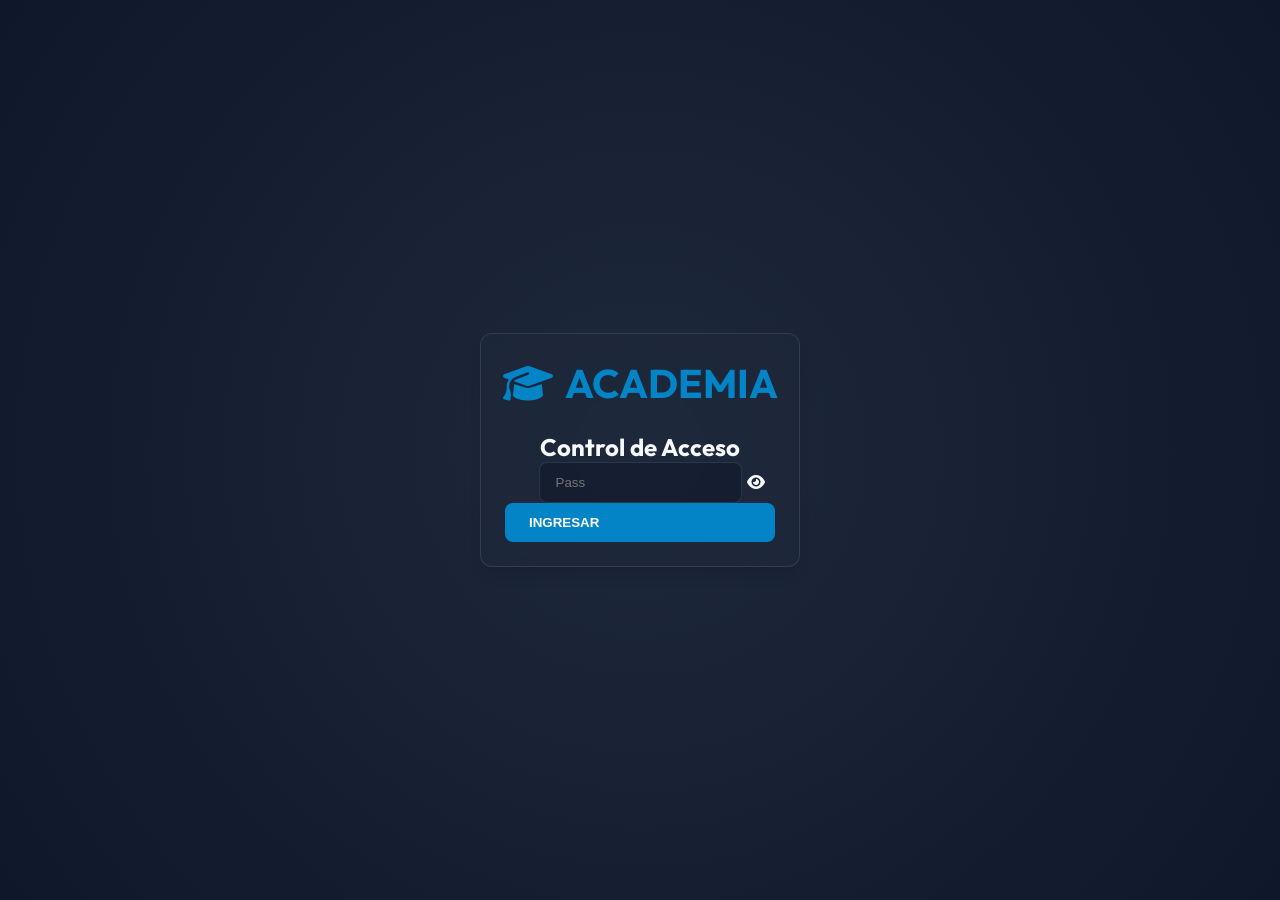
==== commit 7594a29e: "Layout: Hardened Catalog Grid with strict 3-column template; Prevents vertical input stacking; Fixed" ====
--- a/index.html
+++ b/index.html
@@ -3,7 +3,7 @@
 <head>
     <meta charset="UTF-8">
     <meta name="viewport" content="width=device-width, initial-scale=1.0">
-    <title>Academia Pro - Ultra Contabilidad v2.2</title>
+    <title>Academia Pro - Auditoría v2.3</title>
     <link href="https://fonts.googleapis.com/css2?family=Outfit:wght@300;400;600;700&display=swap" rel="stylesheet">
     <link rel="stylesheet" href="https://cdnjs.cloudflare.com/ajax/libs/font-awesome/6.4.0/css/all.min.css">
     <link rel="stylesheet" href="style.css">
@@ -11,73 +11,83 @@
         .search-results { background:#1e293b; border-radius:10px; margin-top:5px; max-height:200px; overflow-y:auto; border:1px solid #334155; position:absolute; width:100%; z-index:999; }
         .search-item { padding:12px; cursor:pointer; color:white; font-size:0.9rem; border-bottom:1px solid #334155; }
         .search-item:hover { background:#334155; }
-        .service-grid { display:grid; grid-template-columns: repeat(auto-fill, minmax(130px, 1fr)); gap:12px; margin-top:20px; }
+        
+        /* GRID COBRO */
+        .service-grid { display:grid; grid-template-columns: repeat(auto-fill, minmax(140px, 1fr)); gap:12px; margin-top:20px; }
         .service-btn { background:#1e293b; border:1px solid #334155; color:white; padding:15px; border-radius:10px; cursor:pointer; text-align:center; position: relative; width:100%; box-sizing:border-box; transition:all 0.2s; }
         .service-btn.active { background:#0ea5e9; border-color:#0ea5e9; font-weight:600; }
-        .cortesia-switch { display:flex; align-items:center; justify-content:center; gap:10px; border: 2px dashed #f59e0b; padding:15px; border-radius:12px; cursor:pointer; margin:20px 0; color:#f59e0b; font-weight:700; transition:all 0.3s; }
+        
+        /* BOTON CORTESIA */
+        .cortesia-switch { display:flex; align-items:center; justify-content:center; gap:10px; border: 2px dashed #f59e0b; padding:15px; border-radius:12px; cursor:pointer; margin:20px 0; color:#f59e0b; font-weight:700; }
         .cortesia-switch.active { background:#f59e0b !important; color:#0f172a !important; border-style:solid !important; }
-        .qty-badge { position:absolute; top:-8px; right:-8px; background:#facc15; color:#0f172a; padding:3px 9px; border-radius:30px; font-weight:900; font-size:0.7rem; border:2px solid #0f172a; }
-        .type-label { font-size:0.55rem; color:#94a3b8; display:block; text-transform:uppercase; margin-bottom:4px; font-weight:800; }
+        
+        /* CATALOGO: BLINDADO DEFINITIVO */
         .cat-item-row { background:rgba(30,41,59,0.5); border:1px solid #334155; border-radius:12px; padding:20px; margin-bottom:15px; }
         .cat-item-header { display:flex; justify-content:space-between; align-items:center; margin-bottom:15px; border-bottom:1px solid #334155; padding-bottom:12px; }
-        .cat-item-header h3 { margin:0; font-size:1.2rem; color:#0ea5e9; display:flex; align-items:center; gap:10px; }
+        .cat-item-header h3 { margin:0; font-size:1.1rem; color:#0ea5e9; display:flex; align-items:center; gap:10px; }
         .type-tag { font-size:0.6rem; background:rgba(14,165,233,0.15); color:#0ea5e9; padding:4px 8px; border-radius:6px; font-weight:900; }
+
+        .cat-item-body { display:grid !important; grid-template-columns: 1fr 1fr 1fr !important; gap:20px !important; width:100% !important; align-items: start !important; }
+        .cat-group { display:flex; flex-direction:column; gap:6px; }
+        .cat-group label { font-size:0.65rem; color:#94a3b8; text-transform:uppercase; font-weight:800; }
+        .cat-group input { background:#0f172a; border:1px solid #334155; color:white; padding:12px; border-radius:8px; width:100%; box-sizing:border-box; }
+        .ref-tag { color:#facc15 !important; font-size:0.7rem; font-weight:700; margin-top:4px; min-height:1rem; }
+
         .sum-box { text-align:center; background:rgba(14,165,233,0.05); padding:20px; border-radius:15px; border:1px solid #334155; }
         .cash-grid { display:grid; grid-template-columns: 1fr 1fr; gap:15px; margin-top:15px; }
         .cash-card { background:rgba(30,41,59,0.8); padding:25px; border-radius:12px; border:1px solid #334155; border-bottom: 5px solid #10b981; }
         .cash-card.bs { border-bottom-color: #facc15; }
         .report-counts { background:rgba(30,41,59,0.4); border-radius:12px; border:1px solid #334155; padding:15px; margin-top:20px; }
-        .count-row { display:flex; justify-content:space-between; padding:8px 0; border-bottom:1px solid rgba(51,65,85,0.5); font-size:0.85rem; }
-        .count-row:last-child { border-bottom:none; }
+        .count-row { display:flex; justify-content:space-between; padding:8px ; border-bottom:1px solid rgba(51,65,85,0.5); font-size:0.85rem; }
         .count-name { color:#f8fafc; font-weight:600; }
         .count-qty { background:#0ea5e9; color:white; padding:2px 8px; border-radius:6px; font-weight:900; font-size:0.75rem; }
-        .balance-neg { color:#ef4444 !important; }
-        .balance-pos { color:#10b981 !important; }
         .icon-btn { background:none; border:none; cursor:pointer; font-size:1.1rem; }
+        .qty-badge { position:absolute; top:-8px; right:-8px; background:#facc15; color:#0f172a; padding:3px 9px; border-radius:30px; font-weight:900; font-size:0.7rem; border:2px solid #0f172a; }
+        .type-label { font-size:0.55rem; color:#94a3b8; display:block; text-transform:uppercase; margin-bottom:4px; font-weight:800; }
     </style>
 </head>
 <body class="dark-theme">
     <!-- UI Layer: Login -->
-    <div id="view-login" class="login-view"><div class="login-card glass-panel bounce-in"><div class="logo large"><i class="fas fa-graduation-cap"></i> <span>ACADEMIA</span></div><h2>Contabilidad Pro</h2><div class="form-group"><div style="position: relative;"><input type="password" id="login-password" placeholder="Pass"><i class="fas fa-eye" id="toggle-p" style="position: absolute; right: 10px; top: 12px; cursor: pointer;"></i></div></div><button id="btn-do-login" class="btn-primary full-width">OPERAR</button></div></div>
+    <div id="view-login" class="login-view"><div class="login-card glass-panel bounce-in"><div class="logo large"><i class="fas fa-graduation-cap"></i> <span>ACADEMIA</span></div><h2>Control de Acceso</h2><div class="form-group"><div style="position: relative;"><input type="password" id="login-password" placeholder="Pass"><i class="fas fa-eye" id="toggle-p" style="position: absolute; right: 10px; top: 12px; cursor: pointer;"></i></div></div><button id="btn-do-login" class="btn-primary full-width">INGRESAR</button></div></div>
 
     <!-- UI Layer: Main App -->
     <div id="app-container" class="app-container hidden">
         <aside class="sidebar">
             <div class="sidebar-header"><div class="logo"><i class="fas fa-graduation-cap"></i> <span>ACADEMIA</span></div></div>
-            <nav class="sidebar-nav"><ul id="main-nav"><li class="active" data-page="dashboard"><i class="fas fa-chart-line"></i> <span>KPIs</span></li><li data-page="reports-view"><i class="fas fa-file-invoice-dollar"></i> <span>Cierres</span></li><li data-page="attendance-view"><i class="fas fa-calendar-check"></i> <span>Puerta</span></li><li data-page="students"><i class="fas fa-users"></i> <span>Alumnos</span></li><li data-page="payments"><i class="fas fa-money-bill-wave"></i> <span>Cobrar</span></li><li data-page="catalogo"><i class="fas fa-tags"></i> <span>Precios</span></li></ul></nav>
+            <nav class="sidebar-nav"><ul id="main-nav"><li class="active" data-page="dashboard"><i class="fas fa-chart-line"></i> <span>Métricas</span></li><li data-page="reports-view"><i class="fas fa-file-invoice-dollar"></i> <span>Cierres</span></li><li data-page="attendance-view"><i class="fas fa-calendar-check"></i> <span>Puerta</span></li><li data-page="students"><i class="fas fa-users"></i> <span>Alumnos</span></li><li data-page="payments"><i class="fas fa-money-bill-wave"></i> <span>Cobrar</span></li><li data-page="catalogo"><i class="fas fa-tags"></i> <span>Precios</span></li></ul></nav>
             <div class="sidebar-footer"><div class="currency-status"><label>Tasa:</label> <input type="number" id="global-rate" value="40.0" onchange="window.saveRate(this.value)"></div></div>
         </aside>
 
         <main class="main-content">
-            <header class="top-header"><div class="search-bar" style="position:relative;"><i class="fas fa-search"></i><input type="text" id="top-search" placeholder="Buscar..." oninput="searchCommon(this.value, 'global-search-res', showHist)"><div id="global-search-res" class="search-results hidden"></div></div><div class="avatar"><img src="https://ui-avatars.com/api/?name=Admin&background=0284c7&color=fff"></div></header>
+            <header class="top-header"><div class="search-bar" style="position:relative;"><i class="fas fa-search"></i><input type="text" id="top-search" placeholder="Escribir nombre..." oninput="searchCommon(this.value, 'global-search-res', showHist)"><div id="global-search-res" class="search-results hidden"></div></div><div class="avatar"><img src="https://ui-avatars.com/api/?name=Admin&background=0284c7&color=fff"></div></header>
 
             <div id="content-area">
                 <section id="dashboard" class="page-section active"><div class="welcome-banner"><h1>¡Buen día! 👋</h1><p id="dash-date-label"></p></div><div class="stats-grid"><div class="stat-card glass-panel"><div class="stat-icon income"><i class="fas fa-dollar-sign"></i></div><div class="stat-info"><h3>Total USD</h3><p id="stat-total-income">$ 0.00</p></div></div><div class="stat-card glass-panel"><div class="stat-icon pending"><i class="fas fa-coins"></i></div><div class="stat-info"><h3>Total BS</h3><p id="stat-total-income-bs">0 BS</p></div></div><div class="stat-card glass-panel"><div class="stat-icon students"><i class="fas fa-user-graduate"></i></div><div class="stat-info"><h3>Matrícula</h3><p id="stat-active-students">0</p></div></div></div></section>
 
                 <section id="reports-view" class="page-section">
-                    <div class="page-header"><h2>Auditoría de Ventas e Inventario</h2></div>
+                    <div class="page-header"><h2>Cierre e Inventario</h2></div>
                     <div style="display:grid; grid-template-columns: 1fr 1fr; gap:20px; margin-bottom:20px;">
                         <div class="glass-panel" style="padding:20px;"><h3>Día</h3><input type="date" id="report-date-input" class="full-width" style="margin-bottom:10px;"><button onclick="runDailyReport()" class="btn-primary full-width">OPERAR DÍA</button></div>
                         <div class="glass-panel" style="padding:20px;"><h3>Mes</h3><input type="month" id="report-month-input" class="full-width" style="margin-bottom:10px;"><button onclick="runMonthlyReport()" class="btn-primary full-width">OPERAR MES</button></div>
                     </div>
                     
                     <div class="glass-panel" style="padding:15px; margin-bottom:20px; border-color:#f59e0b; border-style:dashed;">
-                        <h4 style="margin:0 0 10px 0; color:#f59e0b;"><i class="fas fa-tools"></i> Mantenimiento DB</h4>
-                        <button onclick="migrateApril7to6()" class="btn-primary full-width" style="background:#f59e0b; border:none; padding:12px; font-size:0.8rem;">CORREGIR INGRESOS (MOVER Hoy 07/04 -> Ayer 06/04)</button>
+                        <h4 style="margin:0 0 10px 0; color:#f59e0b;"><i class="fas fa-tools"></i> Mantenimiento</h4>
+                        <button onclick="migrateApril7to6()" class="btn-primary full-width" style="background:#f59e0b; border:none; padding:12px; font-size:0.8rem;">FIX: MOVER 07/04 -> 06/04</button>
                     </div>
 
                     <div id="report-result-area" class="hidden">
                         <div class="sum-box">
-                            <span style="color:#94a3b8; font-size:0.75rem;">Total Auditado (Referencial)</span>
+                            <span style="color:#94a3b8; font-size:0.75rem;">Auditado (Referencial)</span>
                             <h2 style="color:#0ea5e9; font-size:1.5rem; margin:5px 0 15px 0;" id="report-total-ref">$ 0,00</h2>
                             <div class="cash-grid">
                                 <div class="cash-card bs"><label>Físico BS/T </label><h1 id="report-phys-bs">0,00 BS</h1></div>
                                 <div class="cash-card usd"><label>Físico USD</label><h1 id="report-phys-usd">$ 0,00</h1></div>
                             </div>
                         </div>
-                        <div class="report-counts"><h3 style="color:#0ea5e9; font-size:0.9rem; margin-bottom:12px; text-transform:uppercase;">Cantidades Desglosadas</h3><div id="report-item-counts-list"></div></div>
+                        <div class="report-counts"><h3 style="color:#0ea5e9; font-size:0.9rem; margin-bottom:12px; text-transform:uppercase;">Unidades Vendidas</h3><div id="report-item-counts-list"></div></div>
                         <div id="report-kpis" style="display:grid; grid-template-columns:1fr 1fr 1fr; gap:10px; margin-bottom:15px; margin-top:20px;"></div>
-                        <div class="report-card"><h2 id="report-title" style="color:#0ea5e9; text-align:center; padding:15px; border-bottom:1px solid #334155;"></h2><div id="report-items-list" style="max-height:450px; overflow-y:auto; padding:10px;"></div></div>
+                        <div class="report-card"><h2 id="report-title" style="color:#0ea5e9; text-align:center; padding:15px;"></h2><div id="report-items-list" style="max-height:450px; overflow-y:auto; padding:10px;"></div></div>
                     </div>
                 </section>
 
@@ -86,7 +96,7 @@
                 <section id="students" class="page-section">
                     <div class="page-header"><h2>Base Alumnos</h2> <button class="btn-primary" onclick="openNewStudent()">+ NUEVO ALUMNO</button></div>
                     <div class="glass-panel"><table><thead><tr align="left"><th>Nombre</th><th>CI</th><th>Favor</th><th>Equiv. $</th><th align="center">Acción</th></tr></thead><tbody id="students-table-body"></tbody></table></div>
-                    <div style="margin-top:25px; display:flex; gap:10px; justify-content:flex-end;"><button onclick="window.resetOnlyStudents()" class="btn-primary" style="background:rgba(14,165,233,0.1); color:#0ea5e9; border-color:#0ea5e9;"><i class="fas fa-user-slash"></i> Borrar Alumnos</button><button onclick="window.dangerResetAll()" class="btn-primary" style="background:rgba(239, 68, 68, 0.1); color:#ef4444; border-color:#ef4444;"><i class="fas fa-bomb"></i> ELIMINAR TODO</button></div>
+                    <div style="margin-top:25px; display:flex; gap:10px; justify-content:flex-end;"><button onclick="window.resetOnlyStudents()" class="btn-primary" style="background:rgba(14,165,233,0.1); color:#0ea5e9; border-color:#0ea5e9;"><i class="fas fa-user-slash"></i> Limpiar Alumnos</button><button onclick="window.dangerResetAll()" class="btn-primary" style="background:rgba(239, 68, 68, 0.1); color:#ef4444; border-color:#ef4444;"><i class="fas fa-bomb"></i> ELIMINAR TODO</button></div>
                 </section>
 
                 <section id="payments" class="page-section">
@@ -95,7 +105,7 @@
                         <input type="text" id="pay-student-search" placeholder="Escribir nombre..." class="full-width"><div id="pay-results" class="search-results hidden" style="position:relative;"></div>
                         <div id="pay-student-box" class="glass-panel" style="padding:25px; margin:20px 0; display:none; border-color:#0ea5e9;"><h2 id="pay-st-name"></h2><div style="display:grid; grid-template-columns: 1fr 1fr 1fr; gap:10px; margin-top:10px;"><div class="status-chip"><label>Balance</label><b id="p-status-balance">$0.00</b></div><div class="status-chip"><label>Clases</label><b id="p-status-classes">0</b></div><div class="status-chip"><label>Vencimiento</label><b id="p-status-expiry">---</b></div></div></div>
                         <div id="pay-flow" class="hidden">
-                            <label style="color:#0ea5e9; font-weight:700;">Items a cobrar:</label><div class="service-grid" id="pay-chips"></div>
+                            <label style="color:#0ea5e9; font-weight:700;">Seleccione Items:</label><div class="service-grid" id="pay-chips"></div>
                             <div id="cortesia-toggle" class="cortesia-switch" onclick="toggleCortesia()"><i class="fas fa-gift"></i> ACTIVAR CORTESÍA</div>
                             <form id="pay-form">
                                 <input type="hidden" id="p-sid"><input type="hidden" id="is-cortesia" value="false">
@@ -156,8 +166,8 @@
             document.getElementById('pay-form').onsubmit = function(e){
                 e.preventDefault(); if(state.isProcessingPay) return;
                 var sid = document.getElementById('p-sid').value, stu = state.students.find(x => x.id == sid);
-                if(Object.keys(state.selectedItems).length === 0) { alert("Marque items"); return; }
-                state.isProcessingPay = true; var btn = document.getElementById('btn-submit-pay'); btn.innerText = "PROCESANDO PAGO...";
+                if(Object.keys(state.selectedItems).length === 0) { alert("Items?"); return; }
+                state.isProcessingPay = true; var btn = document.getElementById('btn-submit-pay'); btn.innerText = "FACTURANDO...";
 
                 var cU = 0, cB = 0, cls = 0, items = [];
                 Object.keys(state.selectedItems).forEach(k => {
@@ -173,7 +183,7 @@
                 }
                 stu.classes += cls;
                 var ext = ""; if(cur === 'BS') { var m = document.getElementById('bs-method').value; ext = " [" + m + (m==='Pago Móvil'?" Ref:"+document.getElementById('bs-ref').value:"") + "]"; }
-                state.logs.unshift({ type: 'PAY', sid, name: stu.name, srv: (state.isCortesia ? "CORTESÍA PAGADA: " : "") + items.join('+') + ext, usd: (cur==='USD'?rec:rec/state.rate), amt: rec, cur: cur, date: new Date().toLocaleDateString(), iso: getTodayISO() });
+                state.logs.unshift({ type: 'PAY', sid, name: stu.name, srv: (state.isCortesia ? "CORTESÍA: " : "") + items.join('+') + ext, usd: (cur==='USD'?rec:rec/state.rate), amt: rec, cur: cur, date: new Date().toLocaleDateString(), iso: getTodayISO() });
                 save(); renderDashboard(); 
                 setTimeout(() => { 
                     this.reset(); state.selectedItems = {}; state.isCortesia = false; state.isProcessingPay = false;
@@ -186,113 +196,44 @@
         window.migrateApril7to6 = function() {
             var count = 0;
             state.logs.forEach(l => {
-                if(l.iso === '2026-04-07') {
-                    l.iso = '2026-04-06';
-                    l.date = l.date.replace('7/4/2026', '6/4/2026').replace('07/04/2026', '06/04/2026');
-                    count++;
-                }
+                if(l.iso === '2026-04-07') { l.iso = '2026-04-06'; l.date = l.date.replace('7/4/2026', '6/4/2026').replace('07/04/2026', '06/04/2026'); count++; }
             });
-            if(count > 0) { save(); alert("Éxito: Se movieron "+count+" registros al 06/04."); location.reload(); }
-            else { alert("No hay datos pendientes del 07/04."); }
+            if(count > 0) { save(); alert("Listo: "+count+" registros movidos."); location.reload(); }
+            else { alert("Nada que mover."); }
         }
 
         function handleBSControls() { var c = document.getElementById('p-cur').value, ctrl = document.getElementById('bs-extra-controls'); if(c === 'BS') { ctrl.classList.remove('hidden'); handlePagoMovil(); } else { ctrl.classList.add('hidden'); } }
         function handlePagoMovil() { var m = document.getElementById('bs-method').value, box = document.getElementById('bs-ref-container'); if(m === 'Pago Móvil') box.classList.remove('hidden'); else box.classList.add('hidden'); }
-        function toggleCortesia() { 
-            state.isCortesia = !state.isCortesia; 
-            var box = document.getElementById('cortesia-toggle'); 
-            box.classList.toggle('active', state.isCortesia); 
-            document.getElementById('label-monto').innerText = state.isCortesia ? "Costo Liberado (Cortesía)" : "Monto";
-            if(state.isCortesia) { document.getElementById('p-cost').value = "0"; document.getElementById('p-received').value = "0"; } 
-            else syncPayPrice(); 
-            updatePaySummary(); 
-        }
+        function toggleCortesia() { state.isCortesia = !state.isCortesia; var box = document.getElementById('cortesia-toggle'); box.classList.toggle('active', state.isCortesia); document.getElementById('label-monto').innerText = state.isCortesia ? "Pago Cortesía" : "Monto"; if(state.isCortesia) { document.getElementById('p-cost').value = "0"; document.getElementById('p-received').value = "0"; } else syncPayPrice(); updatePaySummary(); }
         function searchCommon(q, tId, cb) { var res = document.getElementById(tId); if(!q.trim()) { res.classList.add('hidden'); return; } var filt = state.students.filter(s => s.name.toLowerCase().includes(q.toLowerCase()) || (s.cedula||"").includes(q)); var html = filt.map(s => `<div class="search-item" onclick="${cb.name}('${s.id}','${s.name}'); document.getElementById('${tId}').classList.add('hidden');">${s.name} <small>(${s.cedula||'---'})</small></div>`).join(''); if(tId==='global-search-res' || tId==='pay-results') html += `<div class="search-item" onclick="quickNewStudent('${q}')" style="color:#0ea5e9;">+ Nuevo Alumno: "${q.toUpperCase()}"</div>`; res.innerHTML = html; res.classList.remove('hidden'); }
         function quickNewStudent(n) { window.openNewStudent(n.toUpperCase()); document.getElementById('st-auto-select').value="true"; }
         function selectStAtt(id, name) { state.currentStudentId = id; var s = state.students.find(x => x.id == id); document.getElementById('att-student-card').style.display = 'block'; document.getElementById('att-name').innerText = s.name; document.getElementById('att-classes').innerText = s.classes; document.getElementById('att-balance').innerText = "$" + fNum(s.balance); var isExp = s.expiry ? (new Date() > new Date(s.expiry)) : true; document.getElementById('att-expiry').innerText = s.expiry || "Vencido"; document.getElementById('btn-confirm-attendance').disabled = (isExp || s.classes <= 0); }
         function selectStPay(id, name) { var s = state.students.find(x => x.id == id); document.getElementById('p-sid').value = id; state.selectedItems = {}; state.isCortesia = false; document.getElementById('cortesia-toggle').classList.remove('active'); document.getElementById('pay-st-name').innerText = s.name; document.getElementById('p-status-balance').innerText = "$" + fNum(s.balance); document.getElementById('p-status-classes').innerText = s.classes; document.getElementById('p-status-expiry').innerText = s.expiry||"S/M"; document.getElementById('pay-student-box').style.display='block'; document.getElementById('pay-flow').classList.remove('hidden'); renderPayChips(); handleBSControls(); }
-        
-        function renderPayChips() { document.getElementById('pay-chips').innerHTML = Object.keys(state.prices).map(k => { 
-            var p = state.prices[k], qty = state.selectedItems[k] || 0;
-            return `<div class="service-btn ${qty>0?'active':''}" id="chip-${k.replace(/\s/g,'')}" onclick="toggleSrv('${k}')"><span class="type-label">${p.type||'SER'}</span>${k}<br><b>$${p.usd}</b>${qty>1?`<span class="qty-badge">x${qty}</span>`:''}</div>`; 
-        }).join(''); }
-        
-        function toggleSrv(k) { 
-            var p = state.prices[k]; if(p.type === 'POP') state.selectedItems[k] = (state.selectedItems[k] || 0) + 1;
-            else { if(state.selectedItems[k]) delete state.selectedItems[k]; else state.selectedItems[k] = 1; }
-            renderPayChips(); syncPayPrice(); 
-        }
-        
+        function renderPayChips() { document.getElementById('pay-chips').innerHTML = Object.keys(state.prices).map(k => { var p = state.prices[k], qty = state.selectedItems[k] || 0; return `<div class="service-btn ${qty>0?'active':''}" id="chip-${k.replace(/\s/g,'')}" onclick="toggleSrv('${k}')"><span class="type-label">${p.type||'SER'}</span>${k}<br><b>$${p.usd}</b>${qty>1?`<span class="qty-badge">x${qty}</span>`:''}</div>`; }).join(''); }
+        function toggleSrv(k) { var p = state.prices[k]; if(p.type === 'POP') state.selectedItems[k] = (state.selectedItems[k] || 0) + 1; else { if(state.selectedItems[k]) delete state.selectedItems[k]; else state.selectedItems[k] = 1; } renderPayChips(); syncPayPrice(); }
         function syncPayPrice() { if(state.isCortesia) return; var cur = document.getElementById('p-cur').value, tot = 0; Object.keys(state.selectedItems).forEach(k => { tot += ( (cur === 'USD' ? state.prices[k].usd : state.prices[k].bs) * state.selectedItems[k] ); }); document.getElementById('p-cost').value = tot.toFixed(2); document.getElementById('p-received').value = tot.toFixed(2); updatePaySummary(); }
-        function updatePaySummary() { 
-            var req = parseFloat(document.getElementById('p-cost').value)||0, rec = parseFloat(document.getElementById('p-received').value)||0, c = document.getElementById('p-cur').value, sum = document.getElementById('p-summary'), txt = document.getElementById('p-summary-text'); 
-            sum.style.display='block'; var diff = rec - req; 
-            if(state.isCortesia) { txt.innerHTML = `INGRESO POR CORTESÍA: ${rec} ${c}<br><small>(No afecta balance)</small>`; }
-            else { txt.innerHTML = `RECIBIDO: ${rec} ${c}<br><small>${diff > 0 ? '+ '+diff.toFixed(2)+' favor' : (diff < 0 ? diff.toFixed(2)+' deuda' : 'PAGADO')}</small>`; }
-        }
-        function renderDashboard() { 
-            document.getElementById('dash-date-label').innerText = "Hoy: " + new Date().toLocaleDateString();
-            var pays = state.logs.filter(l => l.type === 'PAY' && l.iso === getTodayISO()); 
-            var total = pays.reduce((a,b) => a+b.usd, 0); 
-            document.getElementById('stat-total-income').innerText = '$ ' + fNum(total); 
-            document.getElementById('stat-total-income-bs').innerText = fNum(total * state.rate) + ' BS'; 
-            document.getElementById('stat-active-students').innerText = state.students.length; 
-        }
+        function updatePaySummary() { var req = parseFloat(document.getElementById('p-cost').value)||0, rec = parseFloat(document.getElementById('p-received').value)||0, c = document.getElementById('p-cur').value, sum = document.getElementById('p-summary'), txt = document.getElementById('p-summary-text'); sum.style.display='block'; var diff = rec - req; if(state.isCortesia) { txt.innerHTML = `PAGO CORTESÍA: ${rec} ${c}<br><small>(No afecta balance)</small>`; } else { txt.innerHTML = `RECIBIDO: ${rec} ${c}<br><small>${diff > 0 ? '+ '+diff.toFixed(2)+' favor' : (diff < 0 ? diff.toFixed(2)+' deuda' : 'PAGADO')}</small>`; } }
+        function renderDashboard() { document.getElementById('dash-date-label').innerText = "Caja: " + new Date().toLocaleDateString(); var pays = state.logs.filter(l => l.type === 'PAY' && l.iso === getTodayISO()); var total = pays.reduce((a,b) => a+b.usd, 0); document.getElementById('stat-total-income').innerText = '$ ' + fNum(total); document.getElementById('stat-total-income-bs').innerText = fNum(total * state.rate) + ' BS'; document.getElementById('stat-active-students').innerText = state.students.length; }
         function renderStudents() { document.getElementById('students-table-body').innerHTML = state.students.map(s => `<tr><td>${s.name}</td><td>${s.cedula||'---'}</td><td align="center">${s.classes}</td><td align="center"><b class="${s.balance<0?'balance-neg':'balance-pos'}">$${fNum(s.balance)}</b></td><td align="center"><button class="icon-btn edit" onclick="editStu('${s.id}')"><i class="fas fa-pencil-alt"></i></button> <button class="btn-small" onclick="showHist('${s.id}', '${s.name}')">Ver</button> <button class="icon-btn trash" onclick="delStu('${s.id}')"><i class="fas fa-trash"></i></button></td></tr>`).join(''); }
         function editStu(id) { var s = state.students.find(x => x.id == id); document.getElementById('modal-st-title').innerText = "Editar Alumno"; document.getElementById('st-name').value = s.name; document.getElementById('st-ci').value = s.cedula||""; document.getElementById('st-edit-id').value = id; var m = document.getElementById('modal-student'); m.classList.remove('hidden'); m.classList.add('active'); }
-        function delStu(id) { if(confirm("Borrar alumno?")) { state.students = state.students.filter(x => x.id != id); state.logs = state.logs.filter(x => x.sid != id); save(); renderStudents(); } }
-        window.resetOnlyStudents = function() { if(confirm("Limpiar lista?") && confirm("Definitivo?")) { state.students = []; state.logs = []; save(); location.reload(); } }
+        function delStu(id) { if(confirm("Borrar?")) { state.students = state.students.filter(x => x.id != id); state.logs = state.logs.filter(x => x.sid != id); save(); renderStudents(); } }
+        window.resetOnlyStudents = function() { if(confirm("Limpiar Alumnos?")) { state.students = []; state.logs = []; save(); location.reload(); } }
         window.dangerResetAll = function() { if(confirm("TODO?") && confirm("Seguro?")) { localStorage.clear(); location.reload(); } }
-
-        function showHist(sid, name) {
-            document.getElementById('hist-name').innerText = name; var s = state.students.find(x => x.id == sid);
-            document.getElementById('hist-st-balance').innerHTML = `<span class="${s.balance<0?'balance-neg':'balance-pos'}">Balance: $${fNum(s.balance)}</span>`;
-            var f = state.logs.filter(l => l.sid == sid);
-            document.getElementById('hist-list').innerHTML = f.length === 0 ? "<p>Vacío.</p>" : f.map(l => {
-                var mon = (l.cur === 'BS' || (l.srv && (l.srv.includes('Móvil') || l.srv.includes('Ref:')))) ? 'BS' : '$';
-                return `<div class="hist-card ${l.type==='PAY'?'pay':'att'}"><div class="report-header"><span class="report-title">${l.type==='PAY'?'RECIBO':'ENTRADA'}</span><span style="font-size:0.75rem;">${l.date}</span></div><div>${l.srv}</div>${l.type==='PAY' ? `<div class="report-amount" style="color:#10b981;"><span style="color:#94a3b8; font-size:0.8rem;">${mon}</span> ${fNum(l.amt)}</div>` : ''}</div>`;
-            }).join('');
-            document.getElementById('modal-history').classList.remove('hidden'); document.getElementById('modal-history').classList.add('active');
-        }
-
+        function showHist(sid, name) { document.getElementById('hist-name').innerText = name; var s = state.students.find(x => x.id == sid); document.getElementById('hist-st-balance').innerHTML = `<span class="${s.balance<0?'balance-neg':'balance-pos'}">Balance: $${fNum(s.balance)}</span>`; var f = state.logs.filter(l => l.sid == sid); document.getElementById('hist-list').innerHTML = f.length === 0 ? "<p>Vacío.</p>" : f.map(l => { var mon = (l.cur === 'BS' || (l.srv && (l.srv.includes('Móvil') || l.srv.includes('Ref:')))) ? 'BS' : '$'; return `<div class="hist-card ${l.type==='PAY'?'pay':'att'}"><div class="report-header"><span class="report-title">${l.type==='PAY'?'RECIBO':'PUERTA'}</span><span style="font-size:0.75rem;">${l.date}</span></div><div>${l.srv || 'Entrada'}</div>${l.type==='PAY' ? `<div class="report-amount" style="color:#10b981;"><span style="color:#94a3b8; font-size:0.8rem;">${mon}</span> ${fNum(l.amt)}</div>` : ''}</div>`; }).join(''); document.getElementById('modal-history').classList.remove('hidden'); document.getElementById('modal-history').classList.add('active'); }
         function runDailyReport() { var d = document.getElementById('report-date-input').value; if(!d) return; showReport("DETALLE DIA: " + d, state.logs.filter(l => l.iso === d)); }
         function runMonthlyReport() { var m = document.getElementById('report-month-input').value; if(!m) return; showReport("DETALLE MES: " + m, state.logs.filter(l => l.iso && l.iso.startsWith(m))); }
-
-        function showReport(title, logs) {
-            document.getElementById('report-result-area').classList.remove('hidden'); document.getElementById('report-title').innerText = title;
-            var pays = logs.filter(l => l.type === 'PAY');
-            if(pays.length === 0 && logs.filter(l => l.type==='ATT').length === 0) { alert("Sin movimientos"); }
-            
-            var tr = pays.reduce((a,b) => a+b.usd, 0), pU = pays.filter(l => l.cur === 'USD').reduce((a,b) => a+b.amt, 0), pB = pays.filter(l => l.cur === 'BS').reduce((a,b) => a+b.amt, 0);
-            document.getElementById('report-total-ref').innerText = "$ " + fNum(tr); document.getElementById('report-phys-usd').innerText = "$ " + fNum(pU); document.getElementById('report-phys-bs').innerText = fNum(pB) + " BS";
-            
-            var counts = {}; Object.keys(state.prices).forEach(k => counts[k] = 0);
-            pays.forEach(l => { Object.keys(state.prices).forEach(k => { if (l.srv.includes(k)) { var regex = new RegExp(k + " x(\\d+)"); var match = l.srv.match(regex); counts[k] += match ? parseInt(match[1]) : 1; } }); });
-            var cHtml = ""; Object.keys(counts).forEach(k => { if(counts[k] > 0) cHtml += `<div class="count-row"><span class="count-name">${k}</span><span class="count-qty">x${counts[k]}</span></div>`; });
-            document.getElementById('report-item-counts-list').innerHTML = cHtml || "<p style='text-align:center;'>Ningún item.</p>";
-
-            var cI = counts['Inscripción'] || pays.filter(l => l.srv.toLowerCase().includes('ins')).length, cM = counts['Mensualidad'] || pays.filter(l => (l.srv.toLowerCase().includes('men') || l.srv.toLowerCase().includes('mem'))).length, cA = logs.filter(l => l.type === 'ATT').length;
-            document.getElementById('report-kpis').innerHTML = `<div class="kpi-card"><label>Inscritos</label><b>${cI}</b></div><div class="kpi-card"><label>Membresías</label><b>${cM}</b></div><div class="kpi-card"><label>Asistencias</label><b>${cA}</b></div>`;
-            document.getElementById('report-items-list').innerHTML = pays.length === 0 ? "<p style='text-align:center;'>---</p>" : pays.map(l => `<div class="hist-card pay"><div class="report-header"><span class="report-title">${l.name}</span><span style="font-size:0.75rem;">${l.date}</span></div><div style="font-size:0.8rem; color:#94a3b8;">${l.srv}</div><div class="report-amount">${l.cur||'USD'} ${fNum(l.amt)}</div></div>`).join('');
-        }
-
+        function showReport(title, logs) { document.getElementById('report-result-area').classList.remove('hidden'); document.getElementById('report-title').innerText = title; var pays = logs.filter(l => l.type === 'PAY'); if(pays.length === 0 && logs.filter(l => l.type==='ATT').length === 0) { alert("Sin movimientos"); } var tr = pays.reduce((a,b) => a+b.usd, 0), pU = pays.filter(l => l.cur === 'USD').reduce((a,b) => a+b.amt, 0), pB = pays.filter(l => l.cur === 'BS').reduce((a,b) => a+b.amt, 0); document.getElementById('report-total-ref').innerText = "$ " + fNum(tr); document.getElementById('report-phys-usd').innerText = "$ " + fNum(pU); document.getElementById('report-phys-bs').innerText = fNum(pB) + " BS"; var counts = {}; Object.keys(state.prices).forEach(k => counts[k] = 0); pays.forEach(l => { Object.keys(state.prices).forEach(k => { if (l.srv.includes(k)) { var regex = new RegExp(k + " x(\\d+)"); var match = l.srv.match(regex); counts[k] += match ? parseInt(match[1]) : 1; } }); }); var cHtml = ""; Object.keys(counts).forEach(k => { if(counts[k] > 0) cHtml += `<div class="count-row"><span class="count-name">${k}</span><span class="count-qty">x${counts[k]}</span></div>`; }); document.getElementById('report-item-counts-list').innerHTML = cHtml || "<p style='text-align:center;'>Ningún item.</p>"; var cI = counts['Inscripción'] || pays.filter(l => l.srv.toLowerCase().includes('ins')).length, cM = counts['Mensualidad'] || pays.filter(l => (l.srv.toLowerCase().includes('men') || l.srv.toLowerCase().includes('mem'))).length, cA = logs.filter(l => l.type === 'ATT').length; document.getElementById('report-kpis').innerHTML = `<div class="kpi-card"><label>Inscritos</label><b>${cI}</b></div><div class="kpi-card"><label>Membresías</label><b>${cM}</b></div><div class="kpi-card"><label>Asistencias</label><b>${cA}</b></div>`; document.getElementById('report-items-list').innerHTML = pays.length === 0 ? "<p style='text-align:center;'>---</p>" : pays.map(l => `<div class="hist-card pay"><div class="report-header"><span class="report-title">${l.name}</span><span style="font-size:0.75rem;">${l.date}</span></div><div style="font-size:0.8rem; color:#94a3b8;">${l.srv}</div><div class="report-amount">${l.cur||'USD'} ${fNum(l.amt)}</div></div>`).join(''); }
+        
         window.renderCatalogManagement = function() { 
             var list = document.getElementById('cat-list'), r = state.rate; 
             list.innerHTML = Object.keys(state.prices).map(k => { var p = state.prices[k]; var id = k.replace(/\s/g, ''); 
                 return `<div class="cat-item-row"><div class="cat-item-header"><h3><i class="fas fa-tag"></i> ${k} <span class="type-tag">${p.type||'SER'}</span></h3> <button class="btn-del-cat" onclick="delCat('${k}')"><i class="fas fa-times"></i></button></div><div class="cat-item-body"><div class="cat-group"><label>USD ($)</label><input type="number" step="0.1" value="${p.usd}" id="usd-${id}" oninput="document.getElementById('ref-${id}').innerText = 'Referencia: '+fNum(this.value*state.rate)+' BS'"></div><div class="cat-group"><label>BS (Local)</label><input type="number" step="0.1" value="${p.bs}" id="bs-${id}"><span class="ref-tag" id="ref-${id}">Referencia: ${fNum(p.usd * r)} BS</span></div><div class="cat-group"><label>Clases</label><input type="number" value="${p.classes||0}" id="cls-${id}"></div></div></div>`; 
             }).join(''); 
         }
-        window.catSave = function() { Object.keys(state.prices).forEach(k => { var id = k.replace(/\s/g, ''); state.prices[k].usd = parseFloat(document.getElementById('usd-'+id).value)||0; state.prices[k].bs = parseFloat(document.getElementById('bs-'+id).value)||0; state.prices[k].classes = parseInt(document.getElementById('cls-'+id).value)||0; }); save(); alert("Listo"); }
-        function delCat(k) { if(confirm("Borrar?")) { delete state.prices[k]; save(); renderCatalogManagement(); } }
+        window.catSave = function() { Object.keys(state.prices).forEach(k => { var id = k.replace(/\s/g, ''); state.prices[k].usd = parseFloat(document.getElementById('usd-'+id).value)||0; state.prices[k].bs = parseFloat(document.getElementById('bs-'+id).value)||0; state.prices[k].classes = parseInt(document.getElementById('cls-'+id).value)||0; }); save(); alert("Catálogo guardado"); }
+        function delCat(k) { if(confirm("Borrar item?")) { delete state.prices[k]; save(); renderCatalogManagement(); } }
         function initNav() { document.querySelectorAll('#main-nav li').forEach(li => li.onclick = function() { var pg = li.dataset.page; document.querySelectorAll('.page-section').forEach(s => s.classList.remove('active')); document.getElementById(pg).classList.add('active'); document.querySelectorAll('#main-nav li').forEach(i => i.classList.remove('active')); li.classList.add('active'); if(pg=='dashboard') renderDashboard(); else if(pg=='students') renderStudents(); else if(pg=='catalogo') renderCatalogManagement(); else if(pg=='reports-view') document.getElementById('report-result-area').classList.add('hidden'); }); }
-        
-        window.openNewStudent = function(defName = "") { 
-            document.getElementById('modal-st-title').innerText = "Nuevo Registro"; 
-            document.getElementById('st-edit-id').value=""; 
-            document.getElementById('st-form').reset();
-            if(defName) document.getElementById('st-name').value = defName;
-            var m = document.getElementById('modal-student'); m.classList.remove('hidden'); m.classList.add('active'); 
-        }
+        window.openNewStudent = function(defName = "") { document.getElementById('modal-st-title').innerText = "Nuevo Alumno"; document.getElementById('st-edit-id').value=""; document.getElementById('st-form').reset(); if(defName) document.getElementById('st-name').value = defName; var m = document.getElementById('modal-student'); m.classList.remove('hidden'); m.classList.add('active'); }
         window.catOpenAdd = function() { var m = document.getElementById('modal-add-cat'); m.classList.remove('hidden'); m.classList.add('active'); }
     </script>
 </body>
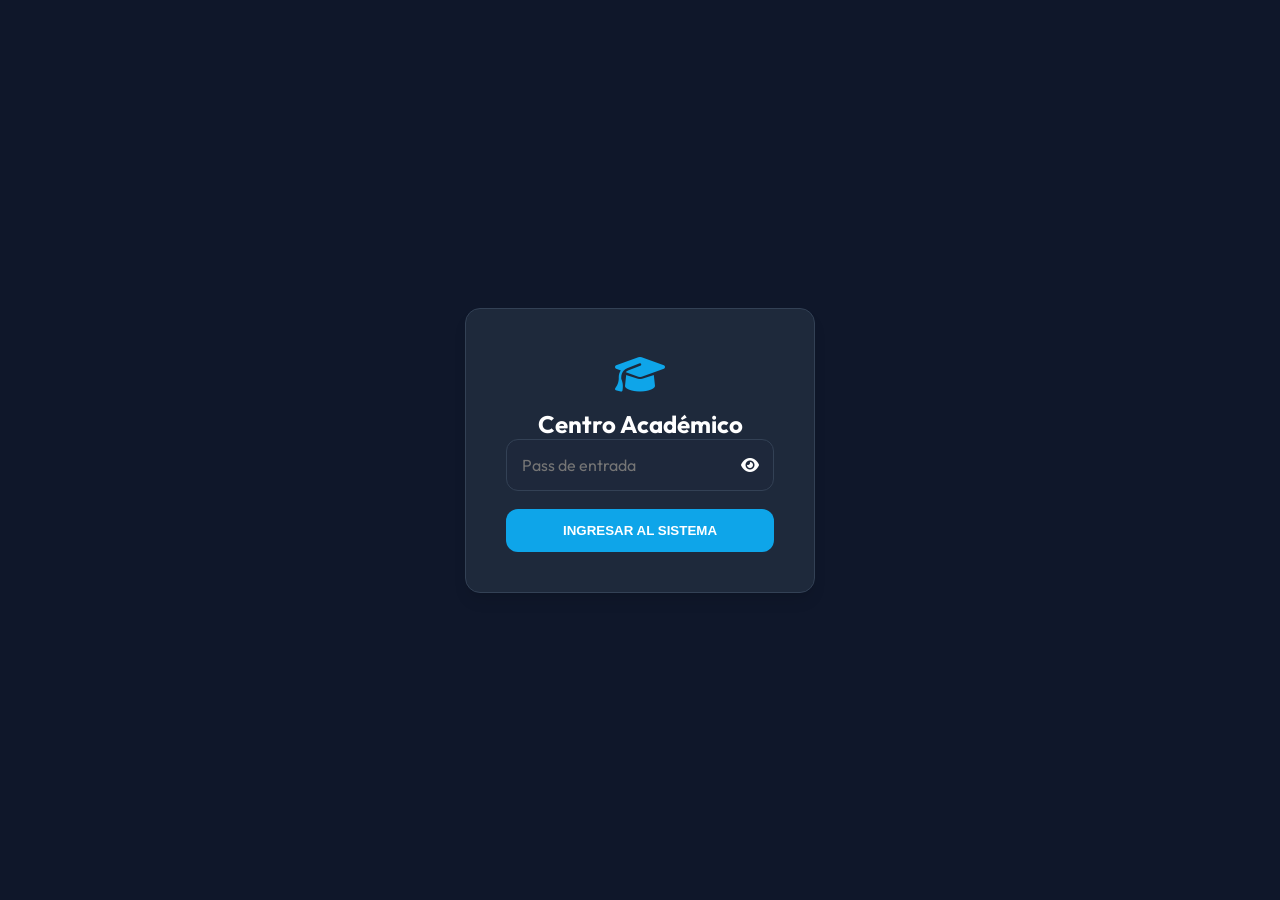
==== commit 7a467403: "Major Update: Full Mobile Responsive Architecture; Sidebar now Bottom-Nav on mobile; Optimized all g" ====
--- a/index.html
+++ b/index.html
@@ -3,135 +3,232 @@
 <head>
     <meta charset="UTF-8">
     <meta name="viewport" content="width=device-width, initial-scale=1.0">
-    <title>Academia Pro - Auditoría v2.3</title>
+    <title>Academia Pro - Ultra Contabilidad v3.0 (Responsive)</title>
     <link href="https://fonts.googleapis.com/css2?family=Outfit:wght@300;400;600;700&display=swap" rel="stylesheet">
     <link rel="stylesheet" href="https://cdnjs.cloudflare.com/ajax/libs/font-awesome/6.4.0/css/all.min.css">
     <link rel="stylesheet" href="style.css">
     <style>
-        .search-results { background:#1e293b; border-radius:10px; margin-top:5px; max-height:200px; overflow-y:auto; border:1px solid #334155; position:absolute; width:100%; z-index:999; }
-        .search-item { padding:12px; cursor:pointer; color:white; font-size:0.9rem; border-bottom:1px solid #334155; }
-        .search-item:hover { background:#334155; }
-        
-        /* GRID COBRO */
-        .service-grid { display:grid; grid-template-columns: repeat(auto-fill, minmax(140px, 1fr)); gap:12px; margin-top:20px; }
-        .service-btn { background:#1e293b; border:1px solid #334155; color:white; padding:15px; border-radius:10px; cursor:pointer; text-align:center; position: relative; width:100%; box-sizing:border-box; transition:all 0.2s; }
-        .service-btn.active { background:#0ea5e9; border-color:#0ea5e9; font-weight:600; }
-        
-        /* BOTON CORTESIA */
-        .cortesia-switch { display:flex; align-items:center; justify-content:center; gap:10px; border: 2px dashed #f59e0b; padding:15px; border-radius:12px; cursor:pointer; margin:20px 0; color:#f59e0b; font-weight:700; }
-        .cortesia-switch.active { background:#f59e0b !important; color:#0f172a !important; border-style:solid !important; }
-        
-        /* CATALOGO: BLINDADO DEFINITIVO */
-        .cat-item-row { background:rgba(30,41,59,0.5); border:1px solid #334155; border-radius:12px; padding:20px; margin-bottom:15px; }
-        .cat-item-header { display:flex; justify-content:space-between; align-items:center; margin-bottom:15px; border-bottom:1px solid #334155; padding-bottom:12px; }
-        .cat-item-header h3 { margin:0; font-size:1.1rem; color:#0ea5e9; display:flex; align-items:center; gap:10px; }
-        .type-tag { font-size:0.6rem; background:rgba(14,165,233,0.15); color:#0ea5e9; padding:4px 8px; border-radius:6px; font-weight:900; }
-
-        .cat-item-body { display:grid !important; grid-template-columns: 1fr 1fr 1fr !important; gap:20px !important; width:100% !important; align-items: start !important; }
-        .cat-group { display:flex; flex-direction:column; gap:6px; }
-        .cat-group label { font-size:0.65rem; color:#94a3b8; text-transform:uppercase; font-weight:800; }
-        .cat-group input { background:#0f172a; border:1px solid #334155; color:white; padding:12px; border-radius:8px; width:100%; box-sizing:border-box; }
-        .ref-tag { color:#facc15 !important; font-size:0.7rem; font-weight:700; margin-top:4px; min-height:1rem; }
-
-        .sum-box { text-align:center; background:rgba(14,165,233,0.05); padding:20px; border-radius:15px; border:1px solid #334155; }
-        .cash-grid { display:grid; grid-template-columns: 1fr 1fr; gap:15px; margin-top:15px; }
-        .cash-card { background:rgba(30,41,59,0.8); padding:25px; border-radius:12px; border:1px solid #334155; border-bottom: 5px solid #10b981; }
-        .cash-card.bs { border-bottom-color: #facc15; }
-        .report-counts { background:rgba(30,41,59,0.4); border-radius:12px; border:1px solid #334155; padding:15px; margin-top:20px; }
-        .count-row { display:flex; justify-content:space-between; padding:8px ; border-bottom:1px solid rgba(51,65,85,0.5); font-size:0.85rem; }
-        .count-name { color:#f8fafc; font-weight:600; }
-        .count-qty { background:#0ea5e9; color:white; padding:2px 8px; border-radius:6px; font-weight:900; font-size:0.75rem; }
-        .icon-btn { background:none; border:none; cursor:pointer; font-size:1.1rem; }
-        .qty-badge { position:absolute; top:-8px; right:-8px; background:#facc15; color:#0f172a; padding:3px 9px; border-radius:30px; font-weight:900; font-size:0.7rem; border:2px solid #0f172a; }
-        .type-label { font-size:0.55rem; color:#94a3b8; display:block; text-transform:uppercase; margin-bottom:4px; font-weight:800; }
+        /* BASE & LAYOUT */
+        :root { --p:#0ea5e9; --p-d:rgba(14,165,233,0.1); --bg:#0f172a; --card:#1e293b; --border:#334155; }
+        * { box-sizing:border-box; }
+        body { font-family:'Outfit', sans-serif; background:var(--bg); color:white; margin:0; }
+        .hidden { display:none !important; }
+        .glass-panel { background:var(--card); border:1px solid var(--border); border-radius:15px; }
+        
+        .app-container { display:flex; min-height:100vh; }
+        .main-content { flex:1; padding:20px; padding-bottom:80px; } /* gap for bottom nav */
+        
+        /* SIDEBAR / NAV RESPONSIVE */
+        .sidebar { width:260px; background:#020617; border-right:1px solid var(--border); display:flex; flex-direction:column; }
+        .sidebar-header { padding:25px; border-bottom:1px solid var(--border); }
+        .sidebar-nav { flex:1; padding:15px; }
+        .sidebar-nav ul { list-style:none; padding:0; margin:0; }
+        .sidebar-nav li { padding:14px 18px; cursor:pointer; border-radius:12px; display:flex; align-items:center; gap:12px; margin-bottom:6px; color:#94a3b8; font-weight:600; transition:all 0.2s; }
+        .sidebar-nav li:hover { background:var(--p-d); color:var(--p); }
+        .sidebar-nav li.active { background:var(--p); color:white; box-shadow:0 10px 15px rgba(14,165,233,0.3); }
+        
+        /* MOBILE VIEW ADJUSTMENTS */
+        @media (max-width: 768px) {
+            .app-container { flex-direction:column; }
+            .sidebar { position:fixed; bottom:0; width:100%; height:70px; flex-direction:row; z-index:1000; border-right:none; border-top:1px solid var(--border); background:rgba(2,6,23,0.95); backdrop-filter:blur(10px); }
+            .sidebar-header { display:none; }
+            .sidebar-footer { display:none; }
+            .sidebar-nav { padding:0; width:100%; }
+            .sidebar-nav ul { display:flex; justify-content:space-around; height:100%; align-items:center; }
+            .sidebar-nav li { flex-direction:column; gap:4px; padding:0; margin:0; font-size:0.6rem; color:#64748b; background:transparent !important; box-shadow:none !important; }
+            .sidebar-nav li i { font-size:1.4rem; }
+            .sidebar-nav li.active { color:var(--p); }
+            .sidebar-nav li span { display:block; }
+            .main-content { padding:15px; padding-bottom:100px; }
+            .top-header { display:none !important; } /* Simplify mobile */
+            
+            /* CATALOG GRID BRINGING DOWN TO 1 COL ON MOBILE */
+            .cat-item-body { grid-template-columns: 1fr !important; gap:15px !important; }
+            .stats-grid { grid-template-columns:1fr !important; }
+            .cash-grid { grid-template-columns:1fr !important; }
+            table { font-size:0.8rem; }
+        }
+
+        /* SEARCH RESULTS STYLES (Fixed UI) */
+        .search-results { background:var(--card); border-radius:10px; border:1px solid var(--p); position:absolute; width:100%; z-index:1001; max-height:250px; overflow-y:auto; margin-top:2px; box-shadow:0 10px 30px rgba(0,0,0,0.5); }
+        .search-item { padding:15px; border-bottom:1px solid var(--border); cursor:pointer; font-size:0.9rem; }
+        .search-item:hover { background:var(--p-d); }
+        
+        /* GRIDS & CARDS */
+        .stats-grid { display:grid; grid-template-columns: repeat(auto-fit, minmax(280px, 1fr)); gap:20px; margin:20px 0; }
+        .stat-card { padding:25px; display:flex; align-items:center; gap:20px; }
+        .stat-card h3 { color:#94a3b8; font-size:0.85rem; margin:0 0 5px 0; text-transform:uppercase; }
+        .stat-card p { font-size:1.6rem; margin:0; font-weight:700; color:white; }
+        .stat-icon { width:55px; height:55px; border-radius:12px; display:flex; align-items:center; justify-content:center; font-size:1.5rem; background:var(--p-d); color:var(--p); }
+
+        .service-grid { display:grid; grid-template-columns: repeat(auto-fill, minmax(130px, 1fr)); gap:12px; margin-top:20px; }
+        .service-btn { background:var(--card); border:1px solid var(--border); color:white; padding:15px; border-radius:12px; cursor:pointer; text-align:center; position: relative; width:100%; transition:0.2s; font-size:0.85rem; }
+        .service-btn.active { border-color:var(--p); background:var(--p-d); color:var(--p); font-weight:800; box-shadow:0 0 15px rgba(14,165,233,0.2); }
+        
+        .cat-item-row { background:rgba(30,41,59,0.5); border:1px solid var(--border); border-radius:12px; padding:20px; margin-bottom:15px; }
+        .cat-item-header { display:flex; justify-content:space-between; align-items:center; margin-bottom:15px; }
+        .cat-item-header h3 { font-size:1rem; margin:0; color:var(--p); display:flex; align-items:center; gap:8px; }
+        .cat-item-body { display:grid !important; grid-template-columns: 1fr 1fr 1fr !important; gap:20px !important; width:100% !important; }
+        .cat-group { display:flex; flex-direction:column; gap:5px; }
+        .cat-group label { font-size:0.6rem; color:#94a3b8; text-transform:uppercase; font-weight:800; }
+        .cat-group input { background:#0f172a; border:1px solid var(--border); color:white; padding:12px; border-radius:8px; width:100%; border-bottom: 2px solid transparent; }
+        .cat-group input:focus { border-bottom-color: var(--p); outline:none; }
+        
+        .ref-tag { color:#facc15 !important; font-size:0.7rem; font-weight:700; margin-top:4px; min-height:1rem; display:block; }
+        .type-tag { font-size:0.55rem; background:rgba(14,165,233,0.1); color:var(--p); padding:4px 8px; border-radius:5px; font-weight:800; }
+
+        .btn-primary { background:var(--p); border:none; color:white; padding:14px 22px; border-radius:12px; cursor:pointer; font-weight:700; transition:all 0.2s; display:flex; align-items:center; justify-content:center; gap:10px; }
+        .btn-primary:hover { transform:translateY(-2px); box-shadow:0 10px 20px rgba(14,165,233,0.3); }
+
+        .form-group { margin-bottom:18px; }
+        .form-group label { display:block; margin-bottom:8px; font-size:0.8rem; color:#94a3b8; font-weight:700; text-transform:uppercase; }
+        .full-width { width:100%; }
+        
+        input[type="number"], input[type="text"], input[type="password"], select, input[type="date"], input[type="month"] { background:rgba(30,41,59,0.8); border:1px solid var(--border); color:white; padding:15px; border-radius:12px; font-family:'Outfit', sans-serif; font-size:1rem; }
+        
+        /* TABLES */
+        .table-responsive { overflow-x:auto; }
+        table { width:100%; border-collapse:collapse; min-width:550px; }
+        th { padding:18px; color:#64748b; font-size:0.8rem; text-transform:uppercase; font-weight:800; border-bottom:1px solid var(--border); text-align:left; }
+        td { padding:18px; border-bottom:1px solid rgba(51,65,85,0.4); font-size:0.9rem; }
+        
+        .qty-badge { position:absolute; top:-8px; right:-8px; background:#facc15; color:#0f172a; padding:4px 10px; border-radius:30px; font-weight:900; font-size:0.75rem; border:2px solid #0f172a; box-shadow:0 4px 6px rgba(0,0,0,0.3); }
+        .status-chip { background:rgba(14,165,233,0.05); padding:10px; border-radius:12px; text-align:center; border:1px solid var(--border); flex:1; }
+        .status-chip label { display:block; font-size:0.6rem; color:#64748b; font-weight:800; text-transform:uppercase; margin-bottom:4px; }
+        .status-chip b { font-size:1rem; color:white; }
+        
+        /* MODALS */
+        .modal { position:fixed; top:0; left:0; width:100%; height:100%; background:rgba(2,6,23,0.8); backdrop-filter:blur(5px); display:flex; align-items:center; justify-content:center; z-index:2000; visibility:hidden; opacity:0; transition:all 0.3s; }
+        .modal.active { visibility:visible; opacity:1; }
+        .modal-content { max-width:400px; width:90%; padding:35px; position:relative; }
+        
+        /* LOGIN */
+        .login-view { position:fixed; top:0; left:0; width:100%; height:100%; background:var(--bg); z-index:3000; display:flex; align-items:center; justify-content:center; }
+        .login-card { width:350px; padding:40px; text-align:center; }
+        .logo.large { font-size:2.5rem; color:var(--p); margin-bottom:10px; display:block; }
     </style>
 </head>
 <body class="dark-theme">
     <!-- UI Layer: Login -->
-    <div id="view-login" class="login-view"><div class="login-card glass-panel bounce-in"><div class="logo large"><i class="fas fa-graduation-cap"></i> <span>ACADEMIA</span></div><h2>Control de Acceso</h2><div class="form-group"><div style="position: relative;"><input type="password" id="login-password" placeholder="Pass"><i class="fas fa-eye" id="toggle-p" style="position: absolute; right: 10px; top: 12px; cursor: pointer;"></i></div></div><button id="btn-do-login" class="btn-primary full-width">INGRESAR</button></div></div>
+    <div id="view-login" class="login-view"><div class="login-card glass-panel"><span class="logo large"><i class="fas fa-graduation-cap"></i></span><h2>Centro Académico</h2><div class="form-group"><div style="position:relative;"><input type="password" id="login-password" placeholder="Pass de entrada" class="full-width"><i class="fas fa-eye" id="toggle-p" style="position:absolute; right:15px; top:18px; cursor:pointer;"></i></div></div><button id="btn-do-login" class="btn-primary full-width">INGRESAR AL SISTEMA</button></div></div>
 
     <!-- UI Layer: Main App -->
     <div id="app-container" class="app-container hidden">
         <aside class="sidebar">
-            <div class="sidebar-header"><div class="logo"><i class="fas fa-graduation-cap"></i> <span>ACADEMIA</span></div></div>
-            <nav class="sidebar-nav"><ul id="main-nav"><li class="active" data-page="dashboard"><i class="fas fa-chart-line"></i> <span>Métricas</span></li><li data-page="reports-view"><i class="fas fa-file-invoice-dollar"></i> <span>Cierres</span></li><li data-page="attendance-view"><i class="fas fa-calendar-check"></i> <span>Puerta</span></li><li data-page="students"><i class="fas fa-users"></i> <span>Alumnos</span></li><li data-page="payments"><i class="fas fa-money-bill-wave"></i> <span>Cobrar</span></li><li data-page="catalogo"><i class="fas fa-tags"></i> <span>Precios</span></li></ul></nav>
-            <div class="sidebar-footer"><div class="currency-status"><label>Tasa:</label> <input type="number" id="global-rate" value="40.0" onchange="window.saveRate(this.value)"></div></div>
+            <div class="sidebar-header"><span style="color:var(--p); font-weight:900; font-size:1.2rem; display:flex; align-items:center; gap:8px;"><i class="fas fa-graduation-cap"></i> ACADEMIA</span></div>
+            <nav class="sidebar-nav"><ul id="main-nav"><li class="active" data-page="dashboard"><i class="fas fa-chart-pie"></i> <span>Métricas</span></li><li data-page="reports-view"><i class="fas fa-receipt"></i> <span>Cierres</span></li><li data-page="attendance-view"><i class="fas fa-sign-in-alt"></i> <span>Control</span></li><li data-page="students"><i class="fas fa-user-friends"></i> <span>Alumnos</span></li><li data-page="payments"><i class="fas fa-cash-register"></i> <span>Caja</span></li><li data-page="catalogo"><i class="fas fa-sliders-h"></i> <span>Precios</span></li></ul></nav>
+            <div class="sidebar-footer" style="padding:20px; border-top:1px solid var(--border);"><div style="display:flex; justify-content:space-between; align-items:center;"><small style="color:#64748b;">Tasa BS:</small> <input type="number" id="global-rate" value="40.0" style="width:70px; padding:8px; font-size:0.8rem; text-align:right;" onchange="window.saveRate(this.value)"></div></div>
         </aside>
 
         <main class="main-content">
-            <header class="top-header"><div class="search-bar" style="position:relative;"><i class="fas fa-search"></i><input type="text" id="top-search" placeholder="Escribir nombre..." oninput="searchCommon(this.value, 'global-search-res', showHist)"><div id="global-search-res" class="search-results hidden"></div></div><div class="avatar"><img src="https://ui-avatars.com/api/?name=Admin&background=0284c7&color=fff"></div></header>
-
             <div id="content-area">
-                <section id="dashboard" class="page-section active"><div class="welcome-banner"><h1>¡Buen día! 👋</h1><p id="dash-date-label"></p></div><div class="stats-grid"><div class="stat-card glass-panel"><div class="stat-icon income"><i class="fas fa-dollar-sign"></i></div><div class="stat-info"><h3>Total USD</h3><p id="stat-total-income">$ 0.00</p></div></div><div class="stat-card glass-panel"><div class="stat-icon pending"><i class="fas fa-coins"></i></div><div class="stat-info"><h3>Total BS</h3><p id="stat-total-income-bs">0 BS</p></div></div><div class="stat-card glass-panel"><div class="stat-icon students"><i class="fas fa-user-graduate"></i></div><div class="stat-info"><h3>Matrícula</h3><p id="stat-active-students">0</p></div></div></div></section>
-
+                <!-- Page: Dashboard -->
+                <section id="dashboard" class="page-section active"><div class="welcome-banner"><h1>¡Buen día! 👋</h1><p id="dash-date-label" style="color:#64748b; font-weight:700;"></p></div><div class="stats-grid"><div class="stat-card glass-panel"><div class="stat-icon"><i class="fas fa-dollar-sign"></i></div><div class="stat-info"><h3>Total USD</h3><p id="stat-total-income">$ 0.00</p></div></div><div class="stat-card glass-panel"><div class="stat-icon"><i class="fas fa-wallet"></i></div><div class="stat-info"><h3>Total BS</h3><p id="stat-total-income-bs">0 BS</p></div></div><div class="stat-card glass-panel"><div class="stat-icon"><i class="fas fa-users-cog"></i></div><div class="stat-info"><h3>Activos</h3><p id="stat-active-students">0</p></div></div></div></section>
+
+                <!-- Page: Reports -->
                 <section id="reports-view" class="page-section">
-                    <div class="page-header"><h2>Cierre e Inventario</h2></div>
-                    <div style="display:grid; grid-template-columns: 1fr 1fr; gap:20px; margin-bottom:20px;">
-                        <div class="glass-panel" style="padding:20px;"><h3>Día</h3><input type="date" id="report-date-input" class="full-width" style="margin-bottom:10px;"><button onclick="runDailyReport()" class="btn-primary full-width">OPERAR DÍA</button></div>
-                        <div class="glass-panel" style="padding:20px;"><h3>Mes</h3><input type="month" id="report-month-input" class="full-width" style="margin-bottom:10px;"><button onclick="runMonthlyReport()" class="btn-primary full-width">OPERAR MES</button></div>
+                    <div class="page-header" style="margin-bottom:25px;"><h2>Reportes de Cierre</h2></div>
+                    <div style="display:grid; grid-template-columns: repeat(auto-fit, minmax(250px, 1fr)); gap:20px; margin-bottom:25px;">
+                        <div class="glass-panel" style="padding:20px;"><label>Fecha Día</label><input type="date" id="report-date-input" class="full-width" style="margin:10px 0;"><button onclick="runDailyReport()" class="btn-primary full-width">OPERAR CORTE DÍA</button></div>
+                        <div class="glass-panel" style="padding:20px;"><label>Mes Calendario</label><input type="month" id="report-month-input" class="full-width" style="margin:10px 0;"><button onclick="runMonthlyReport()" class="btn-primary full-width">OPERAR CORTE MES</button></div>
                     </div>
                     
-                    <div class="glass-panel" style="padding:15px; margin-bottom:20px; border-color:#f59e0b; border-style:dashed;">
-                        <h4 style="margin:0 0 10px 0; color:#f59e0b;"><i class="fas fa-tools"></i> Mantenimiento</h4>
-                        <button onclick="migrateApril7to6()" class="btn-primary full-width" style="background:#f59e0b; border:none; padding:12px; font-size:0.8rem;">FIX: MOVER 07/04 -> 06/04</button>
+                    <div class="glass-panel" style="padding:20px; margin-bottom:25px; border-color:#f59e0b; background:rgba(245,158,11,0.05); text-align:center;">
+                        <h4 style="margin:0 0 12px 0; color:#f59e0b;"><i class="fas fa-history"></i> Corrector de Fecha</h4>
+                        <button onclick="migrateApril7to6()" class="btn-primary full-width" style="background:#f59e0b; border:none; padding:14px; font-size:0.85rem;">REUBICAR DATOS: 07/04 -> 06/04</button>
                     </div>
 
                     <div id="report-result-area" class="hidden">
-                        <div class="sum-box">
-                            <span style="color:#94a3b8; font-size:0.75rem;">Auditado (Referencial)</span>
-                            <h2 style="color:#0ea5e9; font-size:1.5rem; margin:5px 0 15px 0;" id="report-total-ref">$ 0,00</h2>
-                            <div class="cash-grid">
-                                <div class="cash-card bs"><label>Físico BS/T </label><h1 id="report-phys-bs">0,00 BS</h1></div>
-                                <div class="cash-card usd"><label>Físico USD</label><h1 id="report-phys-usd">$ 0,00</h1></div>
+                        <div class="sum-box glass-panel" style="padding:30px;">
+                            <span style="color:#64748b; font-size:0.8rem; font-weight:800; text-transform:uppercase;">Saldo Referencial Refejado</span>
+                            <h2 style="color:var(--p); font-size:2.2rem; margin:10px 0 20px 0;" id="report-total-ref">$ 0,00</h2>
+                            <div class="cash-grid" style="display:grid; grid-template-columns:1fr 1fr; gap:15px;">
+                                <div class="cash-card bs" style="border-bottom:5px solid #facc15;"><label style="font-size:0.7rem; color:#64748b; font-weight:800;">EFECTIVO BS / P.M.</label><h1 id="report-phys-bs" style="margin:8px 0; font-size:1.8rem;">0,00 BS</h1></div>
+                                <div class="cash-card usd" style="border-bottom:5px solid #10b981;"><label style="font-size:0.7rem; color:#64748b; font-weight:800;">EFECTIVO DOLARES</label><h1 id="report-phys-usd" style="margin:8px 0; font-size:1.8rem;">$ 0,00</h1></div>
                             </div>
                         </div>
-                        <div class="report-counts"><h3 style="color:#0ea5e9; font-size:0.9rem; margin-bottom:12px; text-transform:uppercase;">Unidades Vendidas</h3><div id="report-item-counts-list"></div></div>
-                        <div id="report-kpis" style="display:grid; grid-template-columns:1fr 1fr 1fr; gap:10px; margin-bottom:15px; margin-top:20px;"></div>
-                        <div class="report-card"><h2 id="report-title" style="color:#0ea5e9; text-align:center; padding:15px;"></h2><div id="report-items-list" style="max-height:450px; overflow-y:auto; padding:10px;"></div></div>
-                    </div>
-                </section>
-
-                <section id="attendance-view" class="page-section"><div class="page-header"><h2>Puerta / Acceso</h2></div><div class="glass-panel" style="max-width:600px; margin:0 auto; padding:25px;"><input type="text" id="att-student-search" placeholder="Alumnos..." class="full-width"><div id="att-results" class="search-results hidden" style="position:relative;"></div><div id="att-student-card" class="glass-panel" style="padding:20px; margin-top:20px; display:none; border-color:#f59e0b;"><h2 id="att-name" style="text-align:center;"></h2><div style="display:flex; justify-content:space-around; margin-top:15px;"><div class="status-chip"><label>Clases</label><b id="att-classes">0</b></div><div class="status-chip"><label>Balance</label><b id="att-balance">$0.00</b></div><div class="status-chip"><label>Vence</label><b id="att-expiry">---</b></div></div><button id="btn-confirm-attendance" style="background:#f59e0b; border:none; color:white; padding:18px; border-radius:10px; width:100%; margin-top:25px; cursor:pointer; font-weight:700;">MARCAR ENTRADA</button></div></div></section>
-
+                        <div class="glass-panel" style="padding:20px; margin-top:20px;"><h3 style="color:var(--p); font-size:0.9rem; margin-bottom:15px; text-transform:uppercase;">Inventario Despachado</h3><div id="report-item-counts-list"></div></div>
+                        <div id="report-kpis" style="display:grid; grid-template-columns:repeat(auto-fit, minmax(100px, 1fr)); gap:12px; margin-top:20px;"></div>
+                        <div class="glass-panel" style="margin-top:25px;"><h2 id="report-title" style="text-align:center; padding:20px; border-bottom:1px solid var(--border); font-size:1rem;"></h2><div id="report-items-list" style="max-height:450px; overflow-y:auto; padding:15px;"></div></div>
+                    </div>
+                </section>
+
+                <!-- Page: Attendance -->
+                <section id="attendance-view" class="page-section">
+                    <div class="page-header" style="text-align:center; margin-bottom:30px;"><h2>Acceso Puerta</h2></div>
+                    <div style="max-width:550px; margin:0 auto; position:relative;">
+                        <input type="text" id="att-student-search" placeholder="Escribe nombre o CI..." class="full-width"><div id="att-results" class="search-results hidden"></div>
+                        <div id="att-student-card" class="glass-panel bounce-in" style="padding:30px; margin-top:25px; display:none; border-color:#f59e0b;">
+                            <h2 id="att-name" style="text-align:center; margin-bottom:20px;"></h2>
+                            <div style="display:flex; gap:15px;">
+                                <div class="status-chip"><label>CLASES</label><b id="att-classes">0</b></div>
+                                <div class="status-chip"><label>BALANCE</label><b id="att-balance">$0.00</b></div>
+                                <div class="status-chip"><label>VENCE</label><b id="att-expiry">---</b></div>
+                            </div>
+                            <button id="btn-confirm-attendance" class="btn-primary full-width" style="background:#f59e0b; margin-top:30px; font-size:1.1rem; padding:20px;">MARCAR ENTRADA</button>
+                        </div>
+                    </div>
+                </section>
+
+                <!-- Page: Students -->
                 <section id="students" class="page-section">
-                    <div class="page-header"><h2>Base Alumnos</h2> <button class="btn-primary" onclick="openNewStudent()">+ NUEVO ALUMNO</button></div>
-                    <div class="glass-panel"><table><thead><tr align="left"><th>Nombre</th><th>CI</th><th>Favor</th><th>Equiv. $</th><th align="center">Acción</th></tr></thead><tbody id="students-table-body"></tbody></table></div>
-                    <div style="margin-top:25px; display:flex; gap:10px; justify-content:flex-end;"><button onclick="window.resetOnlyStudents()" class="btn-primary" style="background:rgba(14,165,233,0.1); color:#0ea5e9; border-color:#0ea5e9;"><i class="fas fa-user-slash"></i> Limpiar Alumnos</button><button onclick="window.dangerResetAll()" class="btn-primary" style="background:rgba(239, 68, 68, 0.1); color:#ef4444; border-color:#ef4444;"><i class="fas fa-bomb"></i> ELIMINAR TODO</button></div>
-                </section>
-
+                    <div class="page-header" style="display:flex; justify-content:space-between; align-items:center; margin-bottom:25px;"><h2>Base de Datos</h2> <button class="btn-primary" onclick="window.openNewStudent()"><i class="fas fa-plus"></i> NUEVO</button></div>
+                    <div class="glass-panel table-responsive"><table><thead><tr><th>Alumno</th><th>Cédula</th><th>Clases</th><th>Balance</th><th align="center">⚙️</th></tr></thead><tbody id="students-table-body"></tbody></table></div>
+                    <div style="margin-top:30px; display:flex; gap:12px; justify-content:flex-end;"><button onclick="window.resetOnlyStudents()" class="btn-primary" style="background:rgba(14,165,233,0.1); color:var(--p);"><i class="fas fa-user-slash"></i> Limpiar</button><button onclick="window.dangerResetAll()" class="btn-primary" style="background:rgba(239, 68, 68, 0.1); color:#ef4444;"><i class="fas fa-bomb"></i> RESET TOTAL</button></div>
+                </section>
+
+                <!-- Page: Payments (Caja) -->
                 <section id="payments" class="page-section">
-                    <div class="page-header"><h2>Caja / Cobros</h2></div>
-                    <div class="glass-panel" style="padding:25px; max-width:850px; margin:0 auto;">
-                        <input type="text" id="pay-student-search" placeholder="Escribir nombre..." class="full-width"><div id="pay-results" class="search-results hidden" style="position:relative;"></div>
-                        <div id="pay-student-box" class="glass-panel" style="padding:25px; margin:20px 0; display:none; border-color:#0ea5e9;"><h2 id="pay-st-name"></h2><div style="display:grid; grid-template-columns: 1fr 1fr 1fr; gap:10px; margin-top:10px;"><div class="status-chip"><label>Balance</label><b id="p-status-balance">$0.00</b></div><div class="status-chip"><label>Clases</label><b id="p-status-classes">0</b></div><div class="status-chip"><label>Vencimiento</label><b id="p-status-expiry">---</b></div></div></div>
+                    <div class="page-header" style="margin-bottom:25px;"><h2>Facturación de Caja</h2></div>
+                    <div style="max-width:800px; margin:0 auto; position:relative;">
+                        <input type="text" id="pay-student-search" placeholder="Nombre completo..." class="full-width"><div id="pay-results" class="search-results hidden"></div>
+                        <div id="pay-student-box" class="glass-panel" style="padding:25px; margin:25px 0; display:none; border-color:var(--p);">
+                            <h2 id="pay-st-name" style="margin:0 0 15px 0; text-align:center;"></h2>
+                            <div style="display:flex; gap:10px;">
+                                <div class="status-chip"><label>S. FAVOR</label><b id="p-status-balance">$0.00</b></div>
+                                <div class="status-chip"><label>CLASES</label><b id="p-status-classes">0</b></div>
+                                <div class="status-chip"><label>VENCE</label><b id="p-status-expiry">---</b></div>
+                            </div>
+                        </div>
                         <div id="pay-flow" class="hidden">
-                            <label style="color:#0ea5e9; font-weight:700;">Seleccione Items:</label><div class="service-grid" id="pay-chips"></div>
-                            <div id="cortesia-toggle" class="cortesia-switch" onclick="toggleCortesia()"><i class="fas fa-gift"></i> ACTIVAR CORTESÍA</div>
+                            <label style="color:var(--p); font-weight:800; font-size:0.8rem; text-transform:uppercase;">Seleccione Productos o Servicios:</label>
+                            <div class="service-grid" id="pay-chips"></div>
+                            <div id="cortesia-toggle" class="cortesia-switch" onclick="window.toggleCortesia()"><i class="fas fa-gift"></i> ACTIVAR CORTESÍA / PATROCINIO</div>
                             <form id="pay-form">
                                 <input type="hidden" id="p-sid"><input type="hidden" id="is-cortesia" value="false">
-                                <div style="display:grid; grid-template-columns: 1fr 1fr; gap:15px;"><div class="form-group"><label id="label-monto">Monto</label><input type="number" id="p-cost" readonly class="full-width"></div><div class="form-group"><label>Moneda Pago</label><select id="p-cur" class="full-width" onchange="syncPayPrice(); handleBSControls();"><option value="USD">Dólar ($)</option><option value="BS">Bolívar (BS)</option></select></div></div>
-                                <div id="bs-extra-controls" class="bs-controls hidden" style="margin-top:10px;"><div style="display:grid; grid-template-columns: 1fr 1fr; gap:10px;"><div class="form-group"><label>Medio</label><select id="bs-method" class="full-width" onchange="handlePagoMovil()"><option value="Efectivo">Efectivo</option><option value="Pago Móvil">Pago Móvil</option></select></div><div id="bs-ref-container" class="form-group hidden"><label>4 Dígitos Ref</label><input type="text" id="bs-ref" maxlength="4" placeholder="0000" class="full-width"></div></div></div>
-                                <div class="form-group" style="margin-top:15px; background:rgba(14,165,233,0.1); padding:20px; border-radius:15px;"><label>DINERO RECIBIDO (INGRESO ACADEMIA)</label><input type="number" id="p-received" step="0.01" required class="full-width" style="font-size:1.8rem; text-align:center; font-weight:700;"></div>
-                                <div id="p-summary" style="display:none; text-align:center;"><p id="p-summary-text" style="color:#0ea5e9; font-weight:bold;"></p></div>
-                                <button type="submit" id="btn-submit-pay" class="btn-primary full-width" style="margin-top:20px; padding:22px;">FACTURAR COBRO</button>
+                                <div style="display:grid; grid-template-columns:1fr 1fr; gap:20px; margin-top:20px;">
+                                    <div class="form-group"><label id="label-monto">Monto Sistema</label><input type="number" id="p-cost" readonly class="full-width"></div>
+                                    <div class="form-group"><label>Moneda Cobro</label><select id="p-cur" class="full-width" onchange="syncPayPrice(); handleBSControls();"><option value="USD">Divisas (USD)</option><option value="BS">Local (BS)</option></select></div>
+                                </div>
+                                <div id="bs-extra-controls" class="hidden" style="margin-bottom:20px; display:grid; grid-template-columns:1fr 1fr; gap:15px;">
+                                    <div class="form-group"><label>Medio</label><select id="bs-method" class="full-width" onchange="handlePagoMovil()"><option value="Efectivo">Efectivo BS</option><option value="Pago Móvil">Pago Móvil</option></select></div>
+                                    <div class="form-group hidden" id="bs-ref-container"><label>Últimos 4 Ref</label><input type="text" id="bs-ref" maxlength="4" placeholder="0000" class="full-width"></div>
+                                </div>
+                                <div style="background:var(--p-d); padding:25px; border-radius:15px; border:1px solid var(--p); text-align:center;">
+                                    <label style="color:var(--p); font-weight:900;">¿CUÁNTO DINERO RECIBES?</label>
+                                    <input type="number" id="p-received" step="0.01" required class="full-width" style="font-size:2.5rem; text-align:center; font-weight:900; background:transparent; border:none; color:white;">
+                                    <div id="p-summary" style="margin-top:15px;"><p id="p-summary-text" style="color:var(--p); font-weight:bold;"></p></div>
+                                </div>
+                                <button type="submit" id="btn-submit-pay" class="btn-primary full-width" style="margin-top:25px; padding:22px; font-size:1.2rem;">LIQUIDAR Y REGISTRAR</button>
                             </form>
                         </div>
                     </div>
                 </section>
 
+                <!-- Page: Catalog (Precios) -->
                 <section id="catalogo" class="page-section">
-                    <header class="page-header"><h2>Catálogo Precios</h2> <button class="btn-primary" onclick="window.catOpenAdd()">+ NUEVO ITEM</button></header>
+                    <header class="page-header" style="display:flex; justify-content:space-between; align-items:center; margin-bottom:25px;"><h2>Catálogo Maestro</h2> <button class="btn-primary" onclick="window.catOpenAdd()"><i class="fas fa-plus"></i> ITEM</button></header>
                     <div id="cat-list" style="max-width:900px; margin:0 auto;"></div>
-                    <div class="glass-panel" style="max-width:900px; margin:25px auto;"><button onclick="window.catSave()" class="btn-primary full-width">GUARDAR TODO</button></div>
+                    <div class="glass-panel" style="max-width:900px; padding:20px; margin:25px auto;"><button onclick="window.catSave()" class="btn-primary full-width">ACTUALIZAR TODA LA LISTA</button></div>
                 </section>
             </div>
         </main>
     </div>
 
     <!-- Modals -->
-    <div id="modal-student" class="modal"><div class="modal-content glass-panel" style="width:360px; padding:30px;"><h2 id="modal-st-title">Registro</h2><form id="st-form"><input type="hidden" id="st-auto-select" value="false"><input type="hidden" id="st-edit-id" value=""><div class="form-group"><label>CI / Rif</label><input type="text" id="st-ci" class="full-width"></div><div class="form-group"><label>Nombre</label><input type="text" id="st-name" required class="full-width"></div><button type="submit" class="btn-primary full-width" style="margin-top:15px;">GUARDAR</button></form><button onclick="closeModals()" class="btn-small full-width" style="margin-top:10px;">CANCELAR</button></div></div>
-    <div id="modal-add-cat" class="modal"><div class="modal-content glass-panel" style="width:360px; padding:30px;"><h2>Nuevo Item</h2><form id="cat-form"><div class="form-group"><label>Descripción</label><input type="text" id="cat-name" required class="full-width"></div><div class="form-group"><label>Tipo</label><select id="cat-type" class="full-width"><option value="SER">SERVICIO</option><option value="POP">MATERIAL POP</option></select></div><div class="form-group"><label>Precio USD ($)</label><input type="number" id="cat-usd" step="0.1" required class="full-width"></div><div class="form-group"><label>Clases</label><input type="number" id="cat-cls" value="0" class="full-width"></div><button type="submit" class="btn-primary full-width" style="margin-top:15px;">AÑADIR</button></form><button onclick="closeModals()" class="btn-small full-width" style="margin-top:10px;">CERRAR</button></div></div>
-    <div id="modal-history" class="modal"><div class="modal-content glass-panel" style="width:90%; max-width:550px; padding:30px;"><div style="display:flex; justify-content:space-between; align-items:center; border-bottom:1px solid #334155; padding-bottom:15px; margin-bottom:20px;"><h2 id="hist-name" style="margin:0; color:#0ea5e9;"></h2><div id="hist-st-balance" style="font-weight:700;"></div></div><div id="hist-list" style="max-height:480px; overflow-y:auto; padding-right:8px;"></div><button onclick="closeModals()" class="btn-primary full-width" style="margin-top:25px;">CERRAR</button></div></div>
+    <div id="modal-student" class="modal"><div class="modal-content glass-panel"><h2 id="modal-st-title" style="margin-top:0;">Ficha</h2><form id="st-form"><input type="hidden" id="st-auto-select" value="false"><input type="hidden" id="st-edit-id" value=""><div class="form-group"><label>Documento CI</label><input type="text" id="st-ci" class="full-width"></div><div class="form-group"><label>Nombre Completo</label><input type="text" id="st-name" required class="full-width"></div><button type="submit" class="btn-primary full-width" style="margin-top:10px;">GUARDAR</button></form><button onclick="closeModals()" class="btn-primary full-width" style="margin-top:10px; background:transparent; color:#64748b;">CANCELAR</button></div></div>
+    <div id="modal-add-cat" class="modal"><div class="modal-content glass-panel"><h2>Nuevo Item</h2><form id="cat-form"><div class="form-group"><label>Descripción</label><input type="text" id="cat-name" required class="full-width"></div><div class="form-group"><label>Tipo</label><select id="cat-type" class="full-width"><option value="SER">SERVICIO</option><option value="POP">MATERIAL POP</option></select></div><div class="form-group"><label>USD ($)</label><input type="number" id="cat-usd" step="0.1" required class="full-width"></div><div class="form-group"><label>Clases a Cargar</label><input type="number" id="cat-cls" value="0" class="full-width"></div><button type="submit" class="btn-primary full-width" style="margin-top:10px;">AÑADIR</button></form><button onclick="closeModals()" class="btn-primary full-width" style="margin-top:10px; background:transparent; color:#64748b;">CERRAR</button></div></div>
+    <div id="modal-history" class="modal"><div class="modal-content glass-panel" style="max-width:550px; width:95%;"><div style="display:flex; justify-content:space-between; align-items:center; border-bottom:1px solid var(--border); padding-bottom:15px; margin-bottom:20px;"><h3 id="hist-name" style="margin:0; color:var(--p);"></h3><div id="hist-st-balance" style="font-weight:900;"></div></div><div id="hist-list" style="max-height:480px; overflow-y:auto;"></div><button onclick="closeModals()" class="btn-primary full-width" style="margin-top:25px;">SALIR</button></div></div>
 
     <script>
         var state = { students: [], logs: [], rate: 40.0, prices: {}, currentStudentId: null, selectedItems: {}, isCortesia: false, isProcessingPay: false };
@@ -142,7 +239,7 @@
         function save() { localStorage.setItem('acad_st', JSON.stringify(state.students)); localStorage.setItem('acad_logs', JSON.stringify(state.logs)); localStorage.setItem('acad_rate', state.rate); localStorage.setItem('acad_prices', JSON.stringify(state.prices)); }
         window.saveRate = function(v) { state.rate = parseFloat(v); save(); renderDashboard(); renderCatalogManagement(); }
         function bypass() { document.getElementById('view-login').style.display='none'; document.getElementById('app-container').style.display='flex'; document.getElementById('app-container').classList.remove('hidden'); renderDashboard(); initNav(); renderCatalogManagement(); }
-        function closeModals() { document.querySelectorAll('.modal').forEach(m => { m.classList.remove('active'); m.classList.add('hidden'); }); }
+        function closeModals() { document.querySelectorAll('.modal').forEach(m => { m.classList.remove('active'); }); }
 
         window.onload = function() {
             init();
@@ -160,14 +257,14 @@
             };
             
             document.getElementById('cat-form').onsubmit = function(e){ e.preventDefault(); var n = document.getElementById('cat-name').value, p = parseFloat(document.getElementById('cat-usd').value), c = parseInt(document.getElementById('cat-cls').value)||0, t = document.getElementById('cat-type').value; state.prices[n] = { usd: p, bs: p * state.rate, classes: c, type: t }; save(); closeModals(); renderCatalogManagement(); };
-            document.getElementById('btn-confirm-attendance').onclick = function() { var s = state.students.find(x => x.id == state.currentStudentId); if(!s || s.classes <= 0) return; s.classes -= 1; state.logs.unshift({ type: 'ATT', sid: s.id, name: s.name, date: new Date().toLocaleDateString(), iso: getTodayISO() }); save(); selectStAtt(s.id, s.name); alert("Asistencia ok"); };
+            document.getElementById('btn-confirm-attendance').onclick = function() { var s = state.students.find(x => x.id == state.currentStudentId); if(!s || s.classes <= 0) return; s.classes -= 1; state.logs.unshift({ type: 'ATT', sid: s.id, name: s.name, date: new Date().toLocaleDateString(), iso: getTodayISO() }); save(); selectStAtt(s.id, s.name); alert("Ingreso OK"); };
             document.getElementById('p-received').oninput = updatePaySummary;
 
             document.getElementById('pay-form').onsubmit = function(e){
                 e.preventDefault(); if(state.isProcessingPay) return;
                 var sid = document.getElementById('p-sid').value, stu = state.students.find(x => x.id == sid);
                 if(Object.keys(state.selectedItems).length === 0) { alert("Items?"); return; }
-                state.isProcessingPay = true; var btn = document.getElementById('btn-submit-pay'); btn.innerText = "FACTURANDO...";
+                state.isProcessingPay = true; var btn = document.getElementById('btn-submit-pay'); btn.innerText = "PROCESANDO CONTABILIDAD...";
 
                 var cU = 0, cB = 0, cls = 0, items = [];
                 Object.keys(state.selectedItems).forEach(k => {
@@ -177,64 +274,73 @@
                     if(state.prices[k].type==='SER' && (k.toLowerCase().includes('men') || k.toLowerCase().includes('mem'))) { var d = new Date(); d.setMonth(d.getMonth() + 1); stu.expiry = d.toISOString().split('T')[0]; }
                 });
                 var rec = parseFloat(document.getElementById('p-received').value), cur = document.getElementById('p-cur').value;
-                if(!state.isCortesia) {
-                    var difUSD = (cur === 'USD') ? (rec - cU) : (rec - cB) / state.rate;
-                    stu.balance += difUSD;
-                }
+                if(!state.isCortesia) { var difUSD = (cur === 'USD') ? (rec - cU) : (rec - cB) / state.rate; stu.balance += difUSD; }
                 stu.classes += cls;
                 var ext = ""; if(cur === 'BS') { var m = document.getElementById('bs-method').value; ext = " [" + m + (m==='Pago Móvil'?" Ref:"+document.getElementById('bs-ref').value:"") + "]"; }
-                state.logs.unshift({ type: 'PAY', sid, name: stu.name, srv: (state.isCortesia ? "CORTESÍA: " : "") + items.join('+') + ext, usd: (cur==='USD'?rec:rec/state.rate), amt: rec, cur: cur, date: new Date().toLocaleDateString(), iso: getTodayISO() });
+                state.logs.unshift({ type: 'PAY', sid, name: stu.name, srv: (state.isCortesia ? "CORTESÍA PAGADA: " : "") + items.join('+') + ext, usd: (cur==='USD'?rec:rec/state.rate), amt: rec, cur: cur, date: new Date().toLocaleDateString(), iso: getTodayISO() });
                 save(); renderDashboard(); 
                 setTimeout(() => { 
                     this.reset(); state.selectedItems = {}; state.isCortesia = false; state.isProcessingPay = false;
-                    btn.innerText = "FACTURAR COBRO"; document.getElementById('cortesia-toggle').classList.remove('active');
+                    btn.innerText = "REGISTRADO"; document.getElementById('cortesia-toggle').classList.remove('active');
                     document.getElementById('pay-student-box').style.display='none'; document.getElementById('pay-flow').classList.add('hidden'); alert("Listo");
-                }, 800);
+                }, 700);
             };
         };
 
         window.migrateApril7to6 = function() {
             var count = 0;
             state.logs.forEach(l => {
-                if(l.iso === '2026-04-07') { l.iso = '2026-04-06'; l.date = l.date.replace('7/4/2026', '6/4/2026').replace('07/04/2026', '06/04/2026'); count++; }
+                if(l.iso === '2026-04-07') {
+                    l.iso = '2026-04-06';
+                    l.date = l.date.replace('7/4/2026', '6/4/2026').replace('07/04/2026', '06/04/2026');
+                    count++;
+                }
             });
-            if(count > 0) { save(); alert("Listo: "+count+" registros movidos."); location.reload(); }
-            else { alert("Nada que mover."); }
+            if(count > 0) { save(); alert("Listo: se movieron "+count+" registros."); location.reload(); }
+            else { alert("Nada que mover hoy."); }
+        }
+
+        window.toggleCortesia = function() { 
+            state.isCortesia = !state.isCortesia; 
+            var box = document.getElementById('cortesia-toggle'); 
+            box.classList.toggle('active', state.isCortesia); 
+            document.getElementById('label-monto').innerText = state.isCortesia ? "Modo Cortés (0)" : "Monto Sistema";
+            if(state.isCortesia) { document.getElementById('p-cost').value = "0"; document.getElementById('p-received').value = "0"; } 
+            else syncPayPrice(); updatePaySummary(); 
         }
 
         function handleBSControls() { var c = document.getElementById('p-cur').value, ctrl = document.getElementById('bs-extra-controls'); if(c === 'BS') { ctrl.classList.remove('hidden'); handlePagoMovil(); } else { ctrl.classList.add('hidden'); } }
         function handlePagoMovil() { var m = document.getElementById('bs-method').value, box = document.getElementById('bs-ref-container'); if(m === 'Pago Móvil') box.classList.remove('hidden'); else box.classList.add('hidden'); }
-        function toggleCortesia() { state.isCortesia = !state.isCortesia; var box = document.getElementById('cortesia-toggle'); box.classList.toggle('active', state.isCortesia); document.getElementById('label-monto').innerText = state.isCortesia ? "Pago Cortesía" : "Monto"; if(state.isCortesia) { document.getElementById('p-cost').value = "0"; document.getElementById('p-received').value = "0"; } else syncPayPrice(); updatePaySummary(); }
-        function searchCommon(q, tId, cb) { var res = document.getElementById(tId); if(!q.trim()) { res.classList.add('hidden'); return; } var filt = state.students.filter(s => s.name.toLowerCase().includes(q.toLowerCase()) || (s.cedula||"").includes(q)); var html = filt.map(s => `<div class="search-item" onclick="${cb.name}('${s.id}','${s.name}'); document.getElementById('${tId}').classList.add('hidden');">${s.name} <small>(${s.cedula||'---'})</small></div>`).join(''); if(tId==='global-search-res' || tId==='pay-results') html += `<div class="search-item" onclick="quickNewStudent('${q}')" style="color:#0ea5e9;">+ Nuevo Alumno: "${q.toUpperCase()}"</div>`; res.innerHTML = html; res.classList.remove('hidden'); }
+        function searchCommon(q, tId, cb) { var res = document.getElementById(tId); if(!q.trim()) { res.classList.add('hidden'); return; } var filt = state.students.filter(s => s.name.toLowerCase().includes(q.toLowerCase()) || (s.cedula||"").includes(q)); var html = filt.map(s => `<div class="search-item" onclick="${cb.name}('${s.id}','${s.name}'); document.getElementById('${tId}').classList.add('hidden');">${s.name} <small>(${s.cedula||'---'})</small></div>`).join(''); if(tId==='global-search-res' || tId==='pay-results') html += `<div class="search-item" onclick="quickNewStudent('${q}')" style="color:var(--p);">+ Registrar Alumno: "${q.toUpperCase()}"</div>`; res.innerHTML = html; res.classList.remove('hidden'); }
         function quickNewStudent(n) { window.openNewStudent(n.toUpperCase()); document.getElementById('st-auto-select').value="true"; }
-        function selectStAtt(id, name) { state.currentStudentId = id; var s = state.students.find(x => x.id == id); document.getElementById('att-student-card').style.display = 'block'; document.getElementById('att-name').innerText = s.name; document.getElementById('att-classes').innerText = s.classes; document.getElementById('att-balance').innerText = "$" + fNum(s.balance); var isExp = s.expiry ? (new Date() > new Date(s.expiry)) : true; document.getElementById('att-expiry').innerText = s.expiry || "Vencido"; document.getElementById('btn-confirm-attendance').disabled = (isExp || s.classes <= 0); }
-        function selectStPay(id, name) { var s = state.students.find(x => x.id == id); document.getElementById('p-sid').value = id; state.selectedItems = {}; state.isCortesia = false; document.getElementById('cortesia-toggle').classList.remove('active'); document.getElementById('pay-st-name').innerText = s.name; document.getElementById('p-status-balance').innerText = "$" + fNum(s.balance); document.getElementById('p-status-classes').innerText = s.classes; document.getElementById('p-status-expiry').innerText = s.expiry||"S/M"; document.getElementById('pay-student-box').style.display='block'; document.getElementById('pay-flow').classList.remove('hidden'); renderPayChips(); handleBSControls(); }
-        function renderPayChips() { document.getElementById('pay-chips').innerHTML = Object.keys(state.prices).map(k => { var p = state.prices[k], qty = state.selectedItems[k] || 0; return `<div class="service-btn ${qty>0?'active':''}" id="chip-${k.replace(/\s/g,'')}" onclick="toggleSrv('${k}')"><span class="type-label">${p.type||'SER'}</span>${k}<br><b>$${p.usd}</b>${qty>1?`<span class="qty-badge">x${qty}</span>`:''}</div>`; }).join(''); }
+        function selectStAtt(id, name) { state.currentStudentId = id; var s = state.students.find(x => x.id == id); document.getElementById('att-student-card').style.display = 'block'; document.getElementById('att-name').innerText = s.name; document.getElementById('att-classes').innerText = s.classes; document.getElementById('att-balance').innerText = "$" + fNum(s.balance); var isExp = s.expiry ? (new Date() > new Date(s.expiry)) : true; document.getElementById('att-expiry').innerText = s.expiry || "Vence Hoy/Ayer"; document.getElementById('btn-confirm-attendance').disabled = (isExp || s.classes <= 0); }
+        function selectStPay(id, name) { var s = state.students.find(x => x.id == id); document.getElementById('p-sid').value = id; state.selectedItems = {}; state.isCortesia = false; document.getElementById('cortesia-toggle').classList.remove('active'); document.getElementById('pay-st-name').innerText = s.name; document.getElementById('p-status-balance').innerText = "$" + fNum(s.balance); document.getElementById('p-status-classes').innerText = s.classes; document.getElementById('p-status-expiry').innerText = s.expiry||"N/A"; document.getElementById('pay-student-box').style.display='block'; document.getElementById('pay-flow').classList.remove('hidden'); renderPayChips(); handleBSControls(); }
+        function renderPayChips() { document.getElementById('pay-chips').innerHTML = Object.keys(state.prices).map(k => { var p = state.prices[k], qty = state.selectedItems[k] || 0; return `<div class="service-btn ${qty>0?'active':''}" onclick="toggleSrv('${k}')"><span class="qty-badge ${qty>0?'':'hidden'}">x${qty}</span><span class="type-tag">${p.type||'SER'}</span><br>${k}<br><b>$${p.usd}</b></div>`; }).join(''); }
         function toggleSrv(k) { var p = state.prices[k]; if(p.type === 'POP') state.selectedItems[k] = (state.selectedItems[k] || 0) + 1; else { if(state.selectedItems[k]) delete state.selectedItems[k]; else state.selectedItems[k] = 1; } renderPayChips(); syncPayPrice(); }
         function syncPayPrice() { if(state.isCortesia) return; var cur = document.getElementById('p-cur').value, tot = 0; Object.keys(state.selectedItems).forEach(k => { tot += ( (cur === 'USD' ? state.prices[k].usd : state.prices[k].bs) * state.selectedItems[k] ); }); document.getElementById('p-cost').value = tot.toFixed(2); document.getElementById('p-received').value = tot.toFixed(2); updatePaySummary(); }
-        function updatePaySummary() { var req = parseFloat(document.getElementById('p-cost').value)||0, rec = parseFloat(document.getElementById('p-received').value)||0, c = document.getElementById('p-cur').value, sum = document.getElementById('p-summary'), txt = document.getElementById('p-summary-text'); sum.style.display='block'; var diff = rec - req; if(state.isCortesia) { txt.innerHTML = `PAGO CORTESÍA: ${rec} ${c}<br><small>(No afecta balance)</small>`; } else { txt.innerHTML = `RECIBIDO: ${rec} ${c}<br><small>${diff > 0 ? '+ '+diff.toFixed(2)+' favor' : (diff < 0 ? diff.toFixed(2)+' deuda' : 'PAGADO')}</small>`; } }
-        function renderDashboard() { document.getElementById('dash-date-label').innerText = "Caja: " + new Date().toLocaleDateString(); var pays = state.logs.filter(l => l.type === 'PAY' && l.iso === getTodayISO()); var total = pays.reduce((a,b) => a+b.usd, 0); document.getElementById('stat-total-income').innerText = '$ ' + fNum(total); document.getElementById('stat-total-income-bs').innerText = fNum(total * state.rate) + ' BS'; document.getElementById('stat-active-students').innerText = state.students.length; }
-        function renderStudents() { document.getElementById('students-table-body').innerHTML = state.students.map(s => `<tr><td>${s.name}</td><td>${s.cedula||'---'}</td><td align="center">${s.classes}</td><td align="center"><b class="${s.balance<0?'balance-neg':'balance-pos'}">$${fNum(s.balance)}</b></td><td align="center"><button class="icon-btn edit" onclick="editStu('${s.id}')"><i class="fas fa-pencil-alt"></i></button> <button class="btn-small" onclick="showHist('${s.id}', '${s.name}')">Ver</button> <button class="icon-btn trash" onclick="delStu('${s.id}')"><i class="fas fa-trash"></i></button></td></tr>`).join(''); }
-        function editStu(id) { var s = state.students.find(x => x.id == id); document.getElementById('modal-st-title').innerText = "Editar Alumno"; document.getElementById('st-name').value = s.name; document.getElementById('st-ci').value = s.cedula||""; document.getElementById('st-edit-id').value = id; var m = document.getElementById('modal-student'); m.classList.remove('hidden'); m.classList.add('active'); }
-        function delStu(id) { if(confirm("Borrar?")) { state.students = state.students.filter(x => x.id != id); state.logs = state.logs.filter(x => x.sid != id); save(); renderStudents(); } }
+        function updatePaySummary() { var req = parseFloat(document.getElementById('p-cost').value)||0, rec = parseFloat(document.getElementById('p-received').value)||0, c = document.getElementById('p-cur').value, sum = document.getElementById('p-summary'), txt = document.getElementById('p-summary-text'); sum.style.display='block'; var diff = rec - req; if(state.isCortesia) { txt.innerHTML = `INGRESO EXTERNO: ${rec} ${c}<br><small>(Mantiene balance neutro del alumno)</small>`; } else { txt.innerHTML = `RECIBIDO: ${rec} ${c}<br><small>${diff > 0 ? '+ '+diff.toFixed(2)+' favor' : (diff < 0 ? diff.toFixed(2)+' deuda' : 'PAGADO')}</small>`; } }
+        function renderDashboard() { document.getElementById('dash-date-label').innerText = "Hoy: " + new Date().toLocaleDateString(); var pays = state.logs.filter(l => l.type === 'PAY' && l.iso === getTodayISO()); var total = pays.reduce((a,b) => a+b.usd, 0); document.getElementById('stat-total-income').innerText = '$ ' + fNum(total); document.getElementById('stat-total-income-bs').innerText = fNum(total * state.rate) + ' BS'; document.getElementById('stat-active-students').innerText = state.students.length; }
+        function renderStudents() { document.getElementById('students-table-body').innerHTML = state.students.map(s => `<tr><td>${s.name}</td><td>${s.cedula||'---'}</td><td align="center">${s.classes}</td><td align="center"><b class="${s.balance<0?'balance-neg':'balance-pos'}">$${fNum(s.balance)}</b></td><td align="center"><button class="icon-btn" onclick="editStu('${s.id}')"><i class="fas fa-edit"></i></button> <button class="btn-primary" style="padding:6px 12px; font-size:0.7rem;" onclick="showHist('${s.id}', '${s.name}')">Log</button> <button class="icon-btn" style="color:#ef4444;" onclick="delStu('${s.id}')"><i class="fas fa-trash"></i></button></td></tr>`).join(''); }
+        function editStu(id) { var s = state.students.find(x => x.id == id); document.getElementById('modal-st-title').innerText = "Editar Alumno"; document.getElementById('st-name').value = s.name; document.getElementById('st-ci').value = s.cedula||""; document.getElementById('st-edit-id').value = id; document.getElementById('modal-student').classList.add('active'); }
+        function delStu(id) { if(confirm("Borrar?")) { state.students = state.students.filter(x => x.id != id); save(); renderStudents(); } }
         window.resetOnlyStudents = function() { if(confirm("Limpiar Alumnos?")) { state.students = []; state.logs = []; save(); location.reload(); } }
-        window.dangerResetAll = function() { if(confirm("TODO?") && confirm("Seguro?")) { localStorage.clear(); location.reload(); } }
-        function showHist(sid, name) { document.getElementById('hist-name').innerText = name; var s = state.students.find(x => x.id == sid); document.getElementById('hist-st-balance').innerHTML = `<span class="${s.balance<0?'balance-neg':'balance-pos'}">Balance: $${fNum(s.balance)}</span>`; var f = state.logs.filter(l => l.sid == sid); document.getElementById('hist-list').innerHTML = f.length === 0 ? "<p>Vacío.</p>" : f.map(l => { var mon = (l.cur === 'BS' || (l.srv && (l.srv.includes('Móvil') || l.srv.includes('Ref:')))) ? 'BS' : '$'; return `<div class="hist-card ${l.type==='PAY'?'pay':'att'}"><div class="report-header"><span class="report-title">${l.type==='PAY'?'RECIBO':'PUERTA'}</span><span style="font-size:0.75rem;">${l.date}</span></div><div>${l.srv || 'Entrada'}</div>${l.type==='PAY' ? `<div class="report-amount" style="color:#10b981;"><span style="color:#94a3b8; font-size:0.8rem;">${mon}</span> ${fNum(l.amt)}</div>` : ''}</div>`; }).join(''); document.getElementById('modal-history').classList.remove('hidden'); document.getElementById('modal-history').classList.add('active'); }
-        function runDailyReport() { var d = document.getElementById('report-date-input').value; if(!d) return; showReport("DETALLE DIA: " + d, state.logs.filter(l => l.iso === d)); }
-        function runMonthlyReport() { var m = document.getElementById('report-month-input').value; if(!m) return; showReport("DETALLE MES: " + m, state.logs.filter(l => l.iso && l.iso.startsWith(m))); }
-        function showReport(title, logs) { document.getElementById('report-result-area').classList.remove('hidden'); document.getElementById('report-title').innerText = title; var pays = logs.filter(l => l.type === 'PAY'); if(pays.length === 0 && logs.filter(l => l.type==='ATT').length === 0) { alert("Sin movimientos"); } var tr = pays.reduce((a,b) => a+b.usd, 0), pU = pays.filter(l => l.cur === 'USD').reduce((a,b) => a+b.amt, 0), pB = pays.filter(l => l.cur === 'BS').reduce((a,b) => a+b.amt, 0); document.getElementById('report-total-ref').innerText = "$ " + fNum(tr); document.getElementById('report-phys-usd').innerText = "$ " + fNum(pU); document.getElementById('report-phys-bs').innerText = fNum(pB) + " BS"; var counts = {}; Object.keys(state.prices).forEach(k => counts[k] = 0); pays.forEach(l => { Object.keys(state.prices).forEach(k => { if (l.srv.includes(k)) { var regex = new RegExp(k + " x(\\d+)"); var match = l.srv.match(regex); counts[k] += match ? parseInt(match[1]) : 1; } }); }); var cHtml = ""; Object.keys(counts).forEach(k => { if(counts[k] > 0) cHtml += `<div class="count-row"><span class="count-name">${k}</span><span class="count-qty">x${counts[k]}</span></div>`; }); document.getElementById('report-item-counts-list').innerHTML = cHtml || "<p style='text-align:center;'>Ningún item.</p>"; var cI = counts['Inscripción'] || pays.filter(l => l.srv.toLowerCase().includes('ins')).length, cM = counts['Mensualidad'] || pays.filter(l => (l.srv.toLowerCase().includes('men') || l.srv.toLowerCase().includes('mem'))).length, cA = logs.filter(l => l.type === 'ATT').length; document.getElementById('report-kpis').innerHTML = `<div class="kpi-card"><label>Inscritos</label><b>${cI}</b></div><div class="kpi-card"><label>Membresías</label><b>${cM}</b></div><div class="kpi-card"><label>Asistencias</label><b>${cA}</b></div>`; document.getElementById('report-items-list').innerHTML = pays.length === 0 ? "<p style='text-align:center;'>---</p>" : pays.map(l => `<div class="hist-card pay"><div class="report-header"><span class="report-title">${l.name}</span><span style="font-size:0.75rem;">${l.date}</span></div><div style="font-size:0.8rem; color:#94a3b8;">${l.srv}</div><div class="report-amount">${l.cur||'USD'} ${fNum(l.amt)}</div></div>`).join(''); }
+        window.dangerResetAll = function() { if(confirm("RESET TOTAL?")) { localStorage.clear(); location.reload(); } }
+        function showHist(sid, name) { document.getElementById('hist-name').innerText = name; var s = state.students.find(x => x.id == sid); document.getElementById('hist-st-balance').innerHTML = `<span class="${s.balance<0?'balance-neg':'balance-pos'}">Bal: $${fNum(s.balance)}</span>`; var f = state.logs.filter(l => l.sid == sid); document.getElementById('hist-list').innerHTML = f.length === 0 ? "<p>Vacío.</p>" : f.map(l => { var mon = (l.cur === 'BS' || (l.srv && (l.srv.includes('Móvil') || l.srv.includes('Ref:')))) ? 'BS' : '$'; return `<div class="glass-panel" style="padding:15px; margin-bottom:10px;"><div style="display:flex; justify-content:space-between; font-size:0.7rem; color:#64748b;"><b>${l.type==='PAY'?'RECIBO':'PUERTA'}</b><span>${l.date}</span></div><div style="margin:5px 0; font-size:0.85rem;">${l.srv || 'Entrada Marcada'}</div>${l.type==='PAY' ? `<div style="color:var(--p); font-weight:900;">${mon} ${fNum(l.amt)}</div>` : ''}</div>`; }).join(''); document.getElementById('modal-history').classList.add('active'); }
+        function runDailyReport() { var d = document.getElementById('report-date-input').value; if(!d) return; showReport("CORTE DIA: " + d, state.logs.filter(l => l.iso === d)); }
+        function runMonthlyReport() { var m = document.getElementById('report-month-input').value; if(!m) return; showReport("CORTE MES: " + m, state.logs.filter(l => l.iso && l.iso.startsWith(m))); }
+        function showReport(title, logs) { document.getElementById('report-result-area').classList.remove('hidden'); document.getElementById('report-title').innerText = title; var pays = logs.filter(l => l.type === 'PAY'); var tr = pays.reduce((a,b) => a+b.usd, 0), pU = pays.filter(l => l.cur === 'USD').reduce((a,b) => a+b.amt, 0), pB = pays.filter(l => l.cur === 'BS').reduce((a,b) => a+b.amt, 0); document.getElementById('report-total-ref').innerText = "$ " + fNum(tr); document.getElementById('report-phys-usd').innerText = "$ " + fNum(pU); document.getElementById('report-phys-bs').innerText = fNum(pB) + " BS"; var counts = {}; Object.keys(state.prices).forEach(k => counts[k] = 0); pays.forEach(l => { Object.keys(state.prices).forEach(k => { if (l.srv.includes(k)) { var regex = new RegExp(k + " x(\\d+)"); var match = l.srv.match(regex); counts[k] += match ? parseInt(match[1]) : 1; } }); }); var cHtml = ""; Object.keys(counts).forEach(k => { if(counts[k] > 0) cHtml += `<div class="count-row"><span class="count-name">${k}</span><span class="count-qty">x${counts[k]}</span></div>`; }); document.getElementById('report-item-counts-list').innerHTML = cHtml || "<p style='text-align:center;'>Vancío</p>"; var cI = counts['Inscripción'] || pays.filter(l => l.srv.toLowerCase().includes('ins')).length, cM = counts['Mensualidad'] || pays.filter(l => (l.srv.toLowerCase().includes('men') || l.srv.toLowerCase().includes('mem'))).length, cA = logs.filter(l => l.type === 'ATT').length; document.getElementById('report-kpis').innerHTML = `<div class="status-chip"><label>Inscritos</label><b>${cI}</b></div><div class="status-chip"><label>Mensuales</label><b>${cM}</b></div><div class="status-chip"><label>Puerta</label><b>${cA}</b></div>`; document.getElementById('report-items-list').innerHTML = pays.length === 0 ? "<p style='text-align:center;'>Ningún recibo.</p>" : pays.map(l => `<div class="glass-panel" style="padding:15px; margin-bottom:10px;"><div style="display:flex; justify-content:space-between; font-size:0.75rem;"><b>${l.name}</b><span>${l.date}</span></div><div style="font-size:0.8rem; color:#64748b; margin-top:4px;">${l.srv}</div><div style="color:var(--p); font-weight:900; margin-top:5px;">${l.cur||'USD'} ${fNum(l.amt)}</div></div>`).join(''); }
         
         window.renderCatalogManagement = function() { 
             var list = document.getElementById('cat-list'), r = state.rate; 
             list.innerHTML = Object.keys(state.prices).map(k => { var p = state.prices[k]; var id = k.replace(/\s/g, ''); 
-                return `<div class="cat-item-row"><div class="cat-item-header"><h3><i class="fas fa-tag"></i> ${k} <span class="type-tag">${p.type||'SER'}</span></h3> <button class="btn-del-cat" onclick="delCat('${k}')"><i class="fas fa-times"></i></button></div><div class="cat-item-body"><div class="cat-group"><label>USD ($)</label><input type="number" step="0.1" value="${p.usd}" id="usd-${id}" oninput="document.getElementById('ref-${id}').innerText = 'Referencia: '+fNum(this.value*state.rate)+' BS'"></div><div class="cat-group"><label>BS (Local)</label><input type="number" step="0.1" value="${p.bs}" id="bs-${id}"><span class="ref-tag" id="ref-${id}">Referencia: ${fNum(p.usd * r)} BS</span></div><div class="cat-group"><label>Clases</label><input type="number" value="${p.classes||0}" id="cls-${id}"></div></div></div>`; 
+                return `<div class="cat-item-row"><div class="cat-item-header"><h3><i class="fas fa-tag"></i> ${k} <span class="type-tag">${p.type||'SER'}</span></h3> <button class="icon-btn" style="color:#ef4444;" onclick="delCat('${k}')"><i class="fas fa-times"></i></button></div><div class="cat-item-body"><div class="cat-group"><label>Dólares ($)</label><input type="number" step="0.1" value="${p.usd}" id="usd-${id}" oninput="document.getElementById('ref-${id}').innerText = 'Ref: '+fNum(this.value*state.rate)+' BS'"></div><div class="cat-group"><label>Bolívares (BS)</label><input type="number" step="0.1" value="${p.bs}" id="bs-${id}"><span class="ref-tag" id="ref-${id}">Sistema: ${fNum(p.usd * r)} BS</span></div><div class="cat-group"><label>Clases</label><input type="number" value="${p.classes||0}" id="cls-${id}"></div></div></div>`; 
             }).join(''); 
         }
-        window.catSave = function() { Object.keys(state.prices).forEach(k => { var id = k.replace(/\s/g, ''); state.prices[k].usd = parseFloat(document.getElementById('usd-'+id).value)||0; state.prices[k].bs = parseFloat(document.getElementById('bs-'+id).value)||0; state.prices[k].classes = parseInt(document.getElementById('cls-'+id).value)||0; }); save(); alert("Catálogo guardado"); }
+        window.catSave = function() { Object.keys(state.prices).forEach(k => { var id = k.replace(/\s/g, ''); state.prices[k].usd = parseFloat(document.getElementById('usd-'+id).value)||0; state.prices[k].bs = parseFloat(document.getElementById('bs-'+id).value)||0; state.prices[k].classes = parseInt(document.getElementById('cls-'+id).value)||0; }); save(); alert("Catálogo Actualizado"); }
         function delCat(k) { if(confirm("Borrar item?")) { delete state.prices[k]; save(); renderCatalogManagement(); } }
-        function initNav() { document.querySelectorAll('#main-nav li').forEach(li => li.onclick = function() { var pg = li.dataset.page; document.querySelectorAll('.page-section').forEach(s => s.classList.remove('active')); document.getElementById(pg).classList.add('active'); document.querySelectorAll('#main-nav li').forEach(i => i.classList.remove('active')); li.classList.add('active'); if(pg=='dashboard') renderDashboard(); else if(pg=='students') renderStudents(); else if(pg=='catalogo') renderCatalogManagement(); else if(pg=='reports-view') document.getElementById('report-result-area').classList.add('hidden'); }); }
-        window.openNewStudent = function(defName = "") { document.getElementById('modal-st-title').innerText = "Nuevo Alumno"; document.getElementById('st-edit-id').value=""; document.getElementById('st-form').reset(); if(defName) document.getElementById('st-name').value = defName; var m = document.getElementById('modal-student'); m.classList.remove('hidden'); m.classList.add('active'); }
-        window.catOpenAdd = function() { var m = document.getElementById('modal-add-cat'); m.classList.remove('hidden'); m.classList.add('active'); }
+        function initNav() { document.querySelectorAll('#main-nav li').forEach(li => li.onclick = function() { var pg = li.dataset.page; document.querySelectorAll('.page-section').forEach(s => s.classList.remove('active')); document.getElementById(pg).classList.add('active'); document.querySelectorAll('#main-nav li').forEach(i => i.classList.remove('active')); li.classList.add('active'); if(pg=='dashboard') renderDashboard(); else if(pg=='students') renderStudents(); else if(pg=='catalogo') renderCatalogManagement(); else if(pg=='reports-view') document.getElementById('report-result-area').classList.add('hidden'); if(window.innerWidth <= 768) window.scrollTo(0, 0); }); }
+        window.openNewStudent = function(defName = "") { document.getElementById('modal-st-title').innerText = "Nuevo Alumno"; document.getElementById('st-edit-id').value=""; document.getElementById('st-form').reset(); if(defName) document.getElementById('st-name').value = defName; document.getElementById('modal-student').classList.add('active'); }
+        window.catOpenAdd = function() { document.getElementById('modal-add-cat').classList.add('active'); }
     </script>
 </body>
 </html>
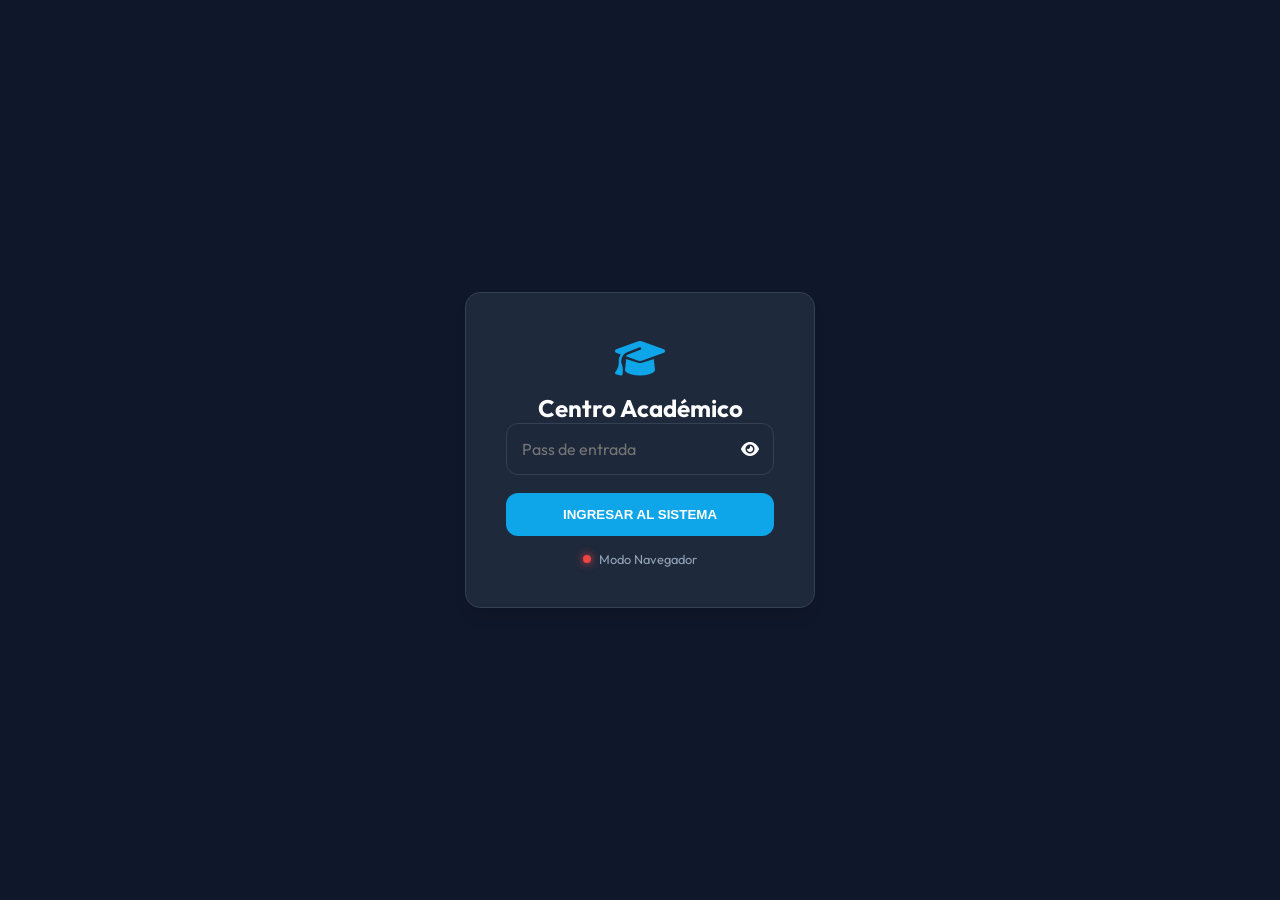
==== commit f0d35a37: "feat: implement local Python and Node.js servers with file-based data persistence for the softball t" ====
--- a/index.html
+++ b/index.html
@@ -68,7 +68,7 @@
         .cat-item-row { background:rgba(30,41,59,0.5); border:1px solid var(--border); border-radius:12px; padding:20px; margin-bottom:15px; }
         .cat-item-header { display:flex; justify-content:space-between; align-items:center; margin-bottom:15px; }
         .cat-item-header h3 { font-size:1rem; margin:0; color:var(--p); display:flex; align-items:center; gap:8px; }
-        .cat-item-body { display:grid !important; grid-template-columns: 1fr 1fr 1fr !important; gap:20px !important; width:100% !important; }
+        .cat-item-body { display:grid !important; grid-template-columns: 1fr 1.2fr 1.2fr 0.8fr !important; gap:20px !important; width:100% !important; }
         .cat-group { display:flex; flex-direction:column; gap:5px; }
         .cat-group label { font-size:0.6rem; color:#94a3b8; text-transform:uppercase; font-weight:800; }
         .cat-group input { background:#0f172a; border:1px solid var(--border); color:white; padding:12px; border-radius:8px; width:100%; border-bottom: 2px solid transparent; }
@@ -97,7 +97,58 @@
         .status-chip label { display:block; font-size:0.6rem; color:#64748b; font-weight:800; text-transform:uppercase; margin-bottom:4px; }
         .status-chip b { font-size:1rem; color:white; }
         
-        /* MODALS */
+        .eg-chip-btn { background:var(--card); border:1px solid var(--border); color:white; padding:15px; border-radius:12px; cursor:pointer; text-align:center; transition:0.2s; font-size:0.85rem; width: 100%; position: relative; }
+        .eg-chip-btn.active { border-color:#ef4444; background:rgba(239,68,68,0.1); color:#ef4444; font-weight:800; box-shadow:0 0 15px rgba(239,68,68,0.2); }
+        
+        .eg-form-grid {
+             display: grid;
+             grid-template-columns: 1fr 1.3fr;
+             gap: 30px;
+         }
+         @media (max-width: 650px) {
+             .eg-form-grid {
+                 grid-template-columns: 1fr !important;
+                 gap: 15px !important;
+             }
+         }
+         
+         .cortesia-switch {
+             display: inline-flex;
+             align-items: center;
+             justify-content: center;
+             gap: 10px;
+             background: rgba(30, 41, 59, 0.6);
+             border: 1px solid var(--border);
+             color: #94a3b8;
+             padding: 12px 24px;
+             border-radius: 12px;
+             cursor: pointer;
+             font-weight: 700;
+             font-size: 0.85rem;
+             text-transform: uppercase;
+             letter-spacing: 0.5px;
+             transition: all 0.2s ease;
+             margin: 15px 0;
+             width: auto;
+             user-select: none;
+             box-shadow: 0 4px 6px rgba(0, 0, 0, 0.15);
+         }
+         .cortesia-switch:hover {
+             border-color: #facc15;
+             color: #facc15;
+             background: rgba(250, 204, 21, 0.05);
+             transform: translateY(-1px);
+             box-shadow: 0 6px 12px rgba(0, 0, 0, 0.2);
+         }
+         .cortesia-switch.active {
+             background: rgba(250, 204, 21, 0.15);
+             border-color: #facc15;
+             color: #facc15;
+             box-shadow: 0 0 15px rgba(250, 204, 21, 0.25);
+             font-weight: 900;
+         }
+         
+         /* MODALS */
         .modal { position:fixed; top:0; left:0; width:100%; height:100%; background:rgba(2,6,23,0.8); backdrop-filter:blur(5px); display:flex; align-items:center; justify-content:center; z-index:2000; visibility:hidden; opacity:0; transition:all 0.3s; }
         .modal.active { visibility:visible; opacity:1; }
         .modal-content { max-width:400px; width:90%; padding:35px; position:relative; }
@@ -106,24 +157,150 @@
         .login-view { position:fixed; top:0; left:0; width:100%; height:100%; background:var(--bg); z-index:3000; display:flex; align-items:center; justify-content:center; }
         .login-card { width:350px; padding:40px; text-align:center; }
         .logo.large { font-size:2.5rem; color:var(--p); margin-bottom:10px; display:block; }
+
+        /* PRINTING DESIGN SYSTEM */
+        @media print {
+            body {
+                background: white !important;
+                color: black !important;
+                font-family: 'Outfit', 'Segoe UI', Arial, sans-serif;
+            }
+            /* Ocultar barra lateral, botones de login, formularios de fecha superiores, etc. */
+            .sidebar, .login-view, .page-header, #main-nav, .sidebar-footer, 
+            section:not(#reports-view), #reports-view > div:not(#report-result-area),
+            #report-result-area button, #report-result-area .icon-btn,
+            input, select, button, .btn-primary {
+                display: none !important;
+            }
+            .main-content {
+                margin: 0 !important;
+                padding: 0 !important;
+                width: 100% !important;
+                background: white !important;
+            }
+            #content-area {
+                padding: 0 !important;
+                margin: 0 !important;
+            }
+            #reports-view {
+                display: block !important;
+                width: 100% !important;
+                margin: 0 !important;
+                padding: 0 !important;
+            }
+            #report-result-area {
+                display: block !important;
+                width: 100% !important;
+                margin: 0 !important;
+                padding: 0 !important;
+            }
+            .glass-panel {
+                background: transparent !important;
+                border: 1px solid #ccc !important;
+                border-radius: 8px !important;
+                color: black !important;
+                box-shadow: none !important;
+                margin-top: 15px !important;
+                padding: 20px !important;
+            }
+            /* Anular alturas max y scrolls para expandir listas de recibos y gastos por completo */
+            #report-result-area * {
+                max-height: none !important;
+                overflow: visible !important;
+                overflow-y: visible !important;
+            }
+            h1, h2, h3, h4, h5, h6, p, div, span, label, b, strong, small {
+                color: black !important;
+            }
+            #report-total-ref div {
+                color: #334155 !important;
+            }
+            #report-phys-usd, #report-phys-bs {
+                color: black !important;
+                font-size: 1.5rem !important;
+            }
+            hr {
+                border-color: #cbd5e1 !important;
+            }
+            .count-row {
+                border-bottom: 1px solid #e2e8f0 !important;
+                padding: 6px 0 !important;
+            }
+        }
     </style>
 </head>
 <body class="dark-theme">
     <!-- UI Layer: Login -->
-    <div id="view-login" class="login-view"><div class="login-card glass-panel"><span class="logo large"><i class="fas fa-graduation-cap"></i></span><h2>Centro Académico</h2><div class="form-group"><div style="position:relative;"><input type="password" id="login-password" placeholder="Pass de entrada" class="full-width"><i class="fas fa-eye" id="toggle-p" style="position:absolute; right:15px; top:18px; cursor:pointer;"></i></div></div><button id="btn-do-login" class="btn-primary full-width">INGRESAR AL SISTEMA</button></div></div>
+    <div id="view-login" class="login-view"><div class="login-card glass-panel"><span class="logo large"><i class="fas fa-graduation-cap"></i></span><h2>Centro Académico</h2><div class="form-group"><div style="position:relative;"><input type="password" id="login-password" placeholder="Pass de entrada" class="full-width"><i class="fas fa-eye" id="toggle-p" style="position:absolute; right:15px; top:18px; cursor:pointer;"></i></div></div><button id="btn-do-login" class="btn-primary full-width">INGRESAR AL SISTEMA</button><div id="login-local-status" style="margin-top:15px; display:flex; align-items:center; gap:8px; justify-content:center; font-size:0.8rem; color:#94a3b8;"><div id="login-local-led" class="led-dot offline" style="width:8px; height:8px; border-radius:50%; background:#ef4444; box-shadow:0 0 8px #ef4444;"></div><span id="login-local-text">Buscando servidor local PC...</span></div></div></div>
 
     <!-- UI Layer: Main App -->
     <div id="app-container" class="app-container hidden">
         <aside class="sidebar">
             <div class="sidebar-header"><span style="color:var(--p); font-weight:900; font-size:1.2rem; display:flex; align-items:center; gap:8px;"><i class="fas fa-graduation-cap"></i> ACADEMIA</span></div>
-            <nav class="sidebar-nav"><ul id="main-nav"><li class="active" data-page="dashboard"><i class="fas fa-chart-pie"></i> <span>Métricas</span></li><li data-page="reports-view"><i class="fas fa-receipt"></i> <span>Cierres</span></li><li data-page="attendance-view"><i class="fas fa-sign-in-alt"></i> <span>Control</span></li><li data-page="students"><i class="fas fa-user-friends"></i> <span>Alumnos</span></li><li data-page="payments"><i class="fas fa-cash-register"></i> <span>Caja</span></li><li data-page="catalogo"><i class="fas fa-sliders-h"></i> <span>Precios</span></li></ul></nav>
-            <div class="sidebar-footer" style="padding:20px; border-top:1px solid var(--border);"><div style="display:flex; justify-content:space-between; align-items:center;"><small style="color:#64748b;">Tasa BS:</small> <input type="number" id="global-rate" value="40.0" style="width:70px; padding:8px; font-size:0.8rem; text-align:right;" onchange="window.saveRate(this.value)"></div></div>
+            <nav class="sidebar-nav"><ul id="main-nav"><li class="active" data-page="dashboard"><i class="fas fa-chart-pie"></i> <span>Métricas</span></li><li data-page="reports-view"><i class="fas fa-receipt"></i> <span>Cierres</span></li><li data-page="attendance-view"><i class="fas fa-sign-in-alt"></i> <span>Control</span></li><li data-page="students"><i class="fas fa-user-friends"></i> <span>Alumnos</span></li><li data-page="payments"><i class="fas fa-cash-register"></i> <span>Caja</span></li><li data-page="catalogo"><i class="fas fa-sliders-h"></i> <span>Precios</span></li><li data-page="egresos-view"><i class="fas fa-hand-holding-usd"></i> <span>Egresos</span></li></ul></nav>
+            <div class="sidebar-footer" style="padding:20px; border-top:1px solid var(--border);">
+                <div style="display:flex; justify-content:space-between; align-items:center; margin-bottom: 10px;"><small style="color:#64748b;">Tasa BS:</small> <input type="number" id="global-rate" value="40.0" style="width:70px; padding:8px; font-size:0.8rem; text-align:right;" onchange="window.saveRate(this.value)"></div>
+                <button onclick="window.openRatesHistory()" class="btn-primary" style="padding: 8px; font-size: 0.75rem; margin-bottom: 12px; width: 100%; background: rgba(14,165,233,0.1); color: var(--p); border: 1px solid var(--border); transition:0.2s;"><i class="fas fa-history"></i> Historial Tasas</button>
+                <div style="display:flex; align-items:center; gap:8px; font-size:0.75rem; color:#94a3b8; justify-content:center; background:rgba(0,0,0,0.2); padding:6px; border-radius:8px; border:1px solid var(--border);">
+                    <div id="local-led" class="led-dot offline" style="width:7px; height:7px; border-radius:50%; background:#ef4444; box-shadow:0 0 6px #ef4444;"></div>
+                    <span id="local-status-text">Local PC: Desconectado</span>
+                </div>
+            </div>
         </aside>
 
         <main class="main-content">
             <div id="content-area">
                 <!-- Page: Dashboard -->
-                <section id="dashboard" class="page-section active"><div class="welcome-banner"><h1>¡Buen día! 👋</h1><p id="dash-date-label" style="color:#64748b; font-weight:700;"></p></div><div class="stats-grid"><div class="stat-card glass-panel"><div class="stat-icon"><i class="fas fa-dollar-sign"></i></div><div class="stat-info"><h3>Total USD</h3><p id="stat-total-income">$ 0.00</p></div></div><div class="stat-card glass-panel"><div class="stat-icon"><i class="fas fa-wallet"></i></div><div class="stat-info"><h3>Total BS</h3><p id="stat-total-income-bs">0 BS</p></div></div><div class="stat-card glass-panel"><div class="stat-icon"><i class="fas fa-users-cog"></i></div><div class="stat-info"><h3>Activos</h3><p id="stat-active-students">0</p></div></div></div></section>
+                <section id="dashboard" class="page-section active">
+                    <div class="welcome-banner">
+                        <h1>¡Buen día! 👋</h1>
+                        <p id="dash-date-label" style="color:#64748b; font-weight:700;"></p>
+                    </div>
+                    <div class="stats-grid">
+                        <div class="stat-card glass-panel">
+                            <div class="stat-icon"><i class="fas fa-dollar-sign"></i></div>
+                            <div class="stat-info">
+                                <h3>Total USD</h3>
+                                <p id="stat-total-income">$ 0.00</p>
+                            </div>
+                        </div>
+                        <div class="stat-card glass-panel">
+                            <div class="stat-icon"><i class="fas fa-wallet"></i></div>
+                            <div class="stat-info">
+                                <h3>Total BS</h3>
+                                <p id="stat-total-income-bs">0 BS</p>
+                            </div>
+                        </div>
+                        <div class="stat-card glass-panel">
+                            <div class="stat-icon"><i class="fas fa-users-cog"></i></div>
+                            <div class="stat-info">
+                                <h3>Activos</h3>
+                                <p id="stat-active-students">0</p>
+                            </div>
+                        </div>
+                    </div>
+                    
+                    <div class="glass-panel" style="margin-top: 30px; padding: 25px;">
+                        <h2 style="color:var(--p); font-size: 1.1rem; margin-bottom: 20px; text-transform: uppercase; letter-spacing: 0.5px; display: flex; align-items: center; gap: 8px;"><i class="fas fa-list-ul"></i> Movimientos Registrados Hoy</h2>
+                        <div class="table-responsive">
+                            <table style="width:100%; border-collapse:collapse;">
+                                <thead>
+                                    <tr>
+                                        <th>Hora/Fecha</th>
+                                        <th>Concepto/Detalle</th>
+                                        <th>Tipo</th>
+                                        <th style="text-align: right;">Monto Original</th>
+                                        <th style="text-align: right;">Equivalente USD</th>
+                                        <th style="text-align: center;">⚙️</th>
+                                    </tr>
+                                </thead>
+                                <tbody id="dash-today-movements">
+                                    <!-- Dinámico -->
+                                </tbody>
+                            </table>
+                        </div>
+                    </div>
+                </section>
 
                 <!-- Page: Reports -->
                 <section id="reports-view" class="page-section">
@@ -139,6 +316,11 @@
                     </div>
 
                     <div id="report-result-area" class="hidden">
+                        <div style="display:flex; justify-content:flex-end; margin-bottom: 20px;">
+                            <button onclick="window.exportReportToPDF()" class="btn-primary" style="background:#10b981; border:none; padding: 12px 24px; font-size:0.9rem; font-weight:700; border-radius:8px; cursor:pointer; color:white; display:flex; align-items:center; gap:8px;">
+                                <i class="fas fa-file-pdf"></i> EXPORTAR CORTE A PDF / IMPRIMIR
+                            </button>
+                        </div>
                         <div class="sum-box glass-panel" style="padding:30px;">
                             <span style="color:#64748b; font-size:0.8rem; font-weight:800; text-transform:uppercase;">Saldo Referencial Refejado</span>
                             <h2 style="color:var(--p); font-size:2.2rem; margin:10px 0 20px 0;" id="report-total-ref">$ 0,00</h2>
@@ -150,6 +332,7 @@
                         <div class="glass-panel" style="padding:20px; margin-top:20px;"><h3 style="color:var(--p); font-size:0.9rem; margin-bottom:15px; text-transform:uppercase;">Inventario Despachado</h3><div id="report-item-counts-list"></div></div>
                         <div id="report-kpis" style="display:grid; grid-template-columns:repeat(auto-fit, minmax(100px, 1fr)); gap:12px; margin-top:20px;"></div>
                         <div class="glass-panel" style="margin-top:25px;"><h2 id="report-title" style="text-align:center; padding:20px; border-bottom:1px solid var(--border); font-size:1rem;"></h2><div id="report-items-list" style="max-height:450px; overflow-y:auto; padding:15px;"></div></div>
+                        <div id="report-egresos-container"></div>
                     </div>
                 </section>
 
@@ -196,9 +379,10 @@
                             <div id="cortesia-toggle" class="cortesia-switch" onclick="window.toggleCortesia()"><i class="fas fa-gift"></i> ACTIVAR CORTESÍA / PATROCINIO</div>
                             <form id="pay-form">
                                 <input type="hidden" id="p-sid"><input type="hidden" id="is-cortesia" value="false">
-                                <div style="display:grid; grid-template-columns:1fr 1fr; gap:20px; margin-top:20px;">
-                                    <div class="form-group"><label id="label-monto">Monto Sistema</label><input type="number" id="p-cost" readonly class="full-width"></div>
-                                    <div class="form-group"><label>Moneda Cobro</label><select id="p-cur" class="full-width" onchange="syncPayPrice(); handleBSControls();"><option value="USD">Divisas (USD)</option><option value="BS">Local (BS)</option></select></div>
+                                <div style="display:grid; grid-template-columns:1fr 1fr 1fr; gap:15px; margin-top:20px;">
+                                    <div class="form-group"><label>Fecha de Cobro</label><input type="date" id="p-date" required class="full-width" style="padding: 10px;"></div>
+                                    <div class="form-group"><label id="label-monto">Monto Sistema</label><input type="number" id="p-cost" readonly class="full-width" style="padding: 10px;"></div>
+                                    <div class="form-group"><label>Moneda Cobro</label><select id="p-cur" class="full-width" onchange="syncPayPrice(); handleBSControls();" style="padding: 10px;"><option value="USD">Divisas (USD)</option><option value="BS">Local (BS)</option></select></div>
                                 </div>
                                 <div id="bs-extra-controls" class="hidden" style="margin-bottom:20px; display:grid; grid-template-columns:1fr 1fr; gap:15px;">
                                     <div class="form-group"><label>Medio</label><select id="bs-method" class="full-width" onchange="handlePagoMovil()"><option value="Efectivo">Efectivo BS</option><option value="Pago Móvil">Pago Móvil</option></select></div>
@@ -217,9 +401,43 @@
 
                 <!-- Page: Catalog (Precios) -->
                 <section id="catalogo" class="page-section">
-                    <header class="page-header" style="display:flex; justify-content:space-between; align-items:center; margin-bottom:25px;"><h2>Catálogo Maestro</h2> <button class="btn-primary" onclick="window.catOpenAdd()"><i class="fas fa-plus"></i> ITEM</button></header>
-                    <div id="cat-list" style="max-width:900px; margin:0 auto;"></div>
-                    <div class="glass-panel" style="max-width:900px; padding:20px; margin:25px auto;"><button onclick="window.catSave()" class="btn-primary full-width">ACTUALIZAR TODA LA LISTA</button></div>
+                    <header class="page-header" style="display:flex; justify-content:space-between; align-items:center; margin-bottom:25px;"><h2>Catálogo Maestro (Precios/Ingresos)</h2> <button class="btn-primary" onclick="window.catOpenAdd()"><i class="fas fa-plus"></i> ITEM</button></header>
+                    <div id="cat-list" style="max-width:900px; margin:0 auto; margin-bottom: 30px;"></div>
+                    
+                    <header class="page-header" style="display:flex; justify-content:space-between; align-items:center; margin-bottom:25px; margin-top: 35px; border-top: 1px solid var(--border); padding-top: 25px;">
+                        <h2 style="color:#ef4444;"><i class="fas fa-hand-holding-usd"></i> Catálogo de Gastos Fijos (Egresos)</h2> 
+                        <button class="btn-primary" onclick="window.gastoFijoOpenAdd()" style="background:#ef4444; border:none;"><i class="fas fa-plus"></i> GASTO FIJO</button>
+                    </header>
+                    <div id="gasto-fijo-list" style="max-width:900px; margin:0 auto;"></div>
+                    
+                    <div class="glass-panel" style="max-width:900px; padding:20px; margin:25px auto; display:flex; gap: 15px;">
+                        <button onclick="window.catSave()" class="btn-primary full-width">ACTUALIZAR PRECIOS</button>
+                        <button onclick="window.gastoFijoSave()" class="btn-primary full-width" style="background:#ef4444; border:none;">ACTUALIZAR GASTOS FIJOS</button>
+                    </div>
+                </section>
+                
+                <!-- Page: Egresos (Expenses) -->
+                <section id="egresos-view" class="page-section">
+                    <div class="page-header" style="display:flex; justify-content:space-between; align-items:center; margin-bottom:25px;">
+                        <h2>Registro de Egresos / Gastos</h2>
+                        <button class="btn-primary" onclick="window.openNewEgreso()"><i class="fas fa-plus"></i> NUEVO EGRESO</button>
+                    </div>
+                    <div class="glass-panel table-responsive">
+                        <table>
+                            <thead>
+                                <tr>
+                                    <th>Fecha</th>
+                                    <th>Descripción</th>
+                                    <th>Monto Original</th>
+                                    <th>Equivalente USD</th>
+                                    <th align="center">⚙️</th>
+                                </tr>
+                            </thead>
+                            <tbody id="egresos-table-body">
+                                <!-- Egresos dinámicos -->
+                            </tbody>
+                        </table>
+                    </div>
                 </section>
             </div>
         </main>
@@ -229,20 +447,320 @@
     <div id="modal-student" class="modal"><div class="modal-content glass-panel"><h2 id="modal-st-title" style="margin-top:0;">Ficha</h2><form id="st-form"><input type="hidden" id="st-auto-select" value="false"><input type="hidden" id="st-edit-id" value=""><div class="form-group"><label>Documento CI</label><input type="text" id="st-ci" class="full-width"></div><div class="form-group"><label>Nombre Completo</label><input type="text" id="st-name" required class="full-width"></div><button type="submit" class="btn-primary full-width" style="margin-top:10px;">GUARDAR</button></form><button onclick="closeModals()" class="btn-primary full-width" style="margin-top:10px; background:transparent; color:#64748b;">CANCELAR</button></div></div>
     <div id="modal-add-cat" class="modal"><div class="modal-content glass-panel"><h2>Nuevo Item</h2><form id="cat-form"><div class="form-group"><label>Descripción</label><input type="text" id="cat-name" required class="full-width"></div><div class="form-group"><label>Tipo</label><select id="cat-type" class="full-width"><option value="SER">SERVICIO</option><option value="POP">MATERIAL POP</option></select></div><div class="form-group"><label>USD ($)</label><input type="number" id="cat-usd" step="0.1" required class="full-width"></div><div class="form-group"><label>Clases a Cargar</label><input type="number" id="cat-cls" value="0" class="full-width"></div><button type="submit" class="btn-primary full-width" style="margin-top:10px;">AÑADIR</button></form><button onclick="closeModals()" class="btn-primary full-width" style="margin-top:10px; background:transparent; color:#64748b;">CERRAR</button></div></div>
     <div id="modal-history" class="modal"><div class="modal-content glass-panel" style="max-width:550px; width:95%;"><div style="display:flex; justify-content:space-between; align-items:center; border-bottom:1px solid var(--border); padding-bottom:15px; margin-bottom:20px;"><h3 id="hist-name" style="margin:0; color:var(--p);"></h3><div id="hist-st-balance" style="font-weight:900;"></div></div><div id="hist-list" style="max-height:480px; overflow-y:auto;"></div><button onclick="closeModals()" class="btn-primary full-width" style="margin-top:25px;">SALIR</button></div></div>
+    <div id="modal-egreso" class="modal">
+        <div class="modal-content glass-panel" style="max-width: 900px; width: 95%; padding: 30px;">
+            <h2 style="margin-top: 0; margin-bottom: 20px;">Registrar Gasto</h2>
+            <form id="eg-form" class="eg-form-grid">
+                <!-- Columna Izquierda: Datos de Entrada -->
+                <div>
+                    <div class="form-group" style="margin-bottom: 15px;">
+                        <label>Fecha</label>
+                        <input type="date" id="eg-date" required class="full-width" style="padding: 10px;">
+                    </div>
+                    
+                    <!-- Campos para Gasto Variable -->
+                    <div id="eg-var-fields">
+                        <div class="form-group" style="margin-bottom: 15px;">
+                            <label>Descripción / Concepto</label>
+                            <input type="text" id="eg-desc" class="full-width" placeholder="Ej: Pago de Luz, Alquiler..." style="padding: 10px;">
+                        </div>
+                        <div class="form-group" style="margin-bottom: 15px;">
+                            <label>Monto</label>
+                            <input type="number" id="eg-amount" step="0.01" class="full-width" placeholder="Ej: 25.50" style="padding: 10px;">
+                        </div>
+                    </div>
+                    
+                    <!-- Campos para Gasto Fijo -->
+                    <div id="eg-fixed-fields" class="hidden">
+                        <div style="display: grid; grid-template-columns: 1fr 1fr; gap: 15px; margin-bottom: 15px;">
+                            <div class="form-group" style="margin-bottom: 0;">
+                                <label>Cantidad</label>
+                                <input type="number" id="eg-qty" value="1" min="1" step="1" class="full-width" oninput="window.updateEgFixedSummary()" style="padding: 10px;">
+                            </div>
+                            <div class="form-group" style="margin-bottom: 0;">
+                                <label>Monto Unitario USD</label>
+                                <input type="number" id="eg-fixed-unit-usd" step="0.01" class="full-width" oninput="window.updateEgFixedSummary()" style="padding: 10px;">
+                            </div>
+                        </div>
+                        <div id="eg-fixed-summary" style="background:rgba(239, 68, 68, 0.05); border:1px solid rgba(239, 68, 68, 0.2); padding: 12px; border-radius: 10px; margin-bottom: 15px; text-align: center;"></div>
+                    </div>
+                    
+                    <div class="form-group" style="margin-bottom: 0;">
+                        <label>Moneda de Pago</label>
+                        <select id="eg-cur" class="full-width" onchange="window.updateEgFixedSummary()" style="padding: 10px;">
+                            <option value="USD">Dólares (USD)</option>
+                            <option value="BS">Bolívares (BS)</option>
+                        </select>
+                    </div>
+                </div>
+                
+                <!-- Columna Derecha: Selección de Conceptos -->
+                <div style="display: flex; flex-direction: column;">
+                    <label style="display:block; margin-bottom:8px; font-size:0.8rem; color:#94a3b8; font-weight:700; text-transform:uppercase;">Seleccionar Concepto</label>
+                    <input type="hidden" id="eg-selected-type" value="VAR">
+                    <div class="service-grid" id="eg-chips" style="margin-top: 0; display: grid; grid-template-columns: repeat(auto-fill, minmax(130px, 1fr)); gap: 10px; max-height: 290px; overflow-y: auto; padding-right: 5px;">
+                        <!-- Botones dinámicos de selección rápida -->
+                    </div>
+                </div>
+                
+                <!-- Fila Inferior: Botones -->
+                <div class="eg-form-buttons" style="grid-column: span 2; display: flex; gap: 15px; margin-top: 15px; border-top: 1px solid var(--border); padding-top: 15px;">
+                    <button type="submit" class="btn-primary" style="flex: 1; background:#ef4444; margin-top: 0; padding: 14px;">REGISTRAR</button>
+                    <button type="button" onclick="closeModals()" class="btn-primary" style="flex: 1; background:transparent; color:#64748b; border: 1px solid var(--border); margin-top: 0; padding: 14px;">CANCELAR</button>
+                </div>
+            </form>
+        </div>
+    </div>
+    <div id="modal-add-gasto-fijo" class="modal">
+        <div class="modal-content glass-panel">
+            <h2>Nuevo Concepto de Gasto Fijo</h2>
+            <form id="gasto-fijo-form">
+                <div class="form-group">
+                    <label>Descripción / Concepto</label>
+                    <input type="text" id="gf-name" required class="full-width" placeholder="Ej: Ticket de Estacionamiento...">
+                </div>
+                <div class="form-group">
+                    <label>Costo USD ($) - Múltiplo de 5</label>
+                    <input type="number" id="gf-usd" step="5" required class="full-width" placeholder="Ej: 5, 10, 15, 20...">
+                </div>
+                <button type="submit" class="btn-primary full-width" style="margin-top:10px; background:#ef4444;">AÑADIR AL CATÁLOGO</button>
+            </form>
+            <button onclick="closeModals()" class="btn-primary full-width" style="margin-top:10px; background:transparent; color:#64748b;">CERRAR</button>
+        </div>
+    </div>
+    
+    <div id="modal-rates-history" class="modal">
+        <div class="modal-content glass-panel" style="max-width: 480px; width: 95%; padding: 30px;">
+            <h2 style="margin-top: 0; margin-bottom: 20px;"><i class="fas fa-chart-line" style="color:var(--p);"></i> Historial de Tasas</h2>
+            
+            <form id="rate-hist-form" style="display: flex; gap: 10px; margin-bottom: 20px; background: rgba(30, 41, 59, 0.4); padding: 15px; border-radius: 12px; border: 1px solid var(--border);">
+                <div style="flex: 1.2; display: flex; flex-direction: column; gap: 5px;">
+                    <label style="font-size: 0.65rem; color: #94a3b8; text-transform: uppercase; font-weight: 800;">Fecha</label>
+                    <input type="date" id="rh-date" required style="padding: 8px; font-size: 0.9rem;">
+                </div>
+                <div style="flex: 1; display: flex; flex-direction: column; gap: 5px;">
+                    <label style="font-size: 0.65rem; color: #94a3b8; text-transform: uppercase; font-weight: 800;">Tasa BS</label>
+                    <input type="number" id="rh-rate" step="0.01" required style="padding: 8px; font-size: 0.9rem; text-align: right;">
+                </div>
+                <button type="submit" class="btn-primary" style="align-self: flex-end; padding: 10px 15px;"><i class="fas fa-plus"></i></button>
+            </form>
+            
+            <!-- Importación masiva desde CSV -->
+            <div style="margin-bottom: 20px; background: rgba(14, 165, 233, 0.03); border: 1px dashed rgba(14, 165, 233, 0.2); padding: 15px; border-radius: 12px; display: flex; flex-direction: column; gap: 8px;">
+                <label style="font-size: 0.7rem; color: var(--p); text-transform: uppercase; font-weight: 800; display: flex; align-items: center; gap: 6px; margin-bottom: 2px;"><i class="fas fa-file-csv"></i> Carga Masiva (CSV)</label>
+                <div style="display: flex; gap: 10px; align-items: center;">
+                    <input type="file" id="rate-csv-file" accept=".csv" style="display: none;" onchange="window.importRatesFromCSV(this)">
+                    <button type="button" onclick="document.getElementById('rate-csv-file').click()" class="btn-primary" style="flex: 1; padding: 10px; font-size: 0.8rem; background: rgba(14, 165, 233, 0.15); border: 1px solid var(--border); color: var(--p); margin-top: 0;"><i class="fas fa-upload"></i> Seleccionar CSV</button>
+                </div>
+                <span style="font-size: 0.65rem; color: #64748b;">* Formato: Fecha (DD/MM/AAAA o AAAA-MM-DD), Tasa</span>
+            </div>
+            
+            <div style="max-height: 250px; overflow-y: auto; border: 1px solid var(--border); border-radius: 12px; background: rgba(0,0,0,0.1); margin-bottom: 20px;">
+                <table style="width: 100%; border-collapse: collapse;">
+                    <thead>
+                        <tr>
+                            <th style="padding: 10px 15px; font-size: 0.7rem; border-bottom: 1px solid var(--border);">Fecha</th>
+                            <th style="padding: 10px 15px; font-size: 0.7rem; text-align: right; border-bottom: 1px solid var(--border);">Tasa BS</th>
+                            <th style="padding: 10px 15px; font-size: 0.7rem; text-align: center; border-bottom: 1px solid var(--border);">Acción</th>
+                        </tr>
+                    </thead>
+                    <tbody id="rates-history-table-body">
+                        <!-- Carga dinámica -->
+                    </tbody>
+                </table>
+            </div>
+            
+            <button onclick="closeModals()" class="btn-primary full-width" style="background: transparent; border: 1px solid var(--border); color:#94a3b8;">CERRAR</button>
+        </div>
+    </div>
 
     <script>
-        var state = { students: [], logs: [], rate: 40.0, prices: {}, currentStudentId: null, selectedItems: {}, isCortesia: false, isProcessingPay: false };
+        var state = { students: [], logs: [], rate: 40.0, prices: {}, currentStudentId: null, selectedItems: {}, isCortesia: false, isProcessingPay: false, egresos: [], egresos_catalog: { "Ticket de Estacionamiento": { usd: 5.00 }, "10% Ingresos del Día": { usd: 10.00 } }, rates_history: {} };
         const fmt = new Intl.NumberFormat('es-VE', { minimumFractionDigits: 2 });
         function fNum(n) { return fmt.format(n || 0); }
         function getTodayISO() { var d = new Date(); return d.getFullYear() + "-" + String(d.getMonth() + 1).padStart(2,'0') + "-" + String(d.getDate()).padStart(2,'0'); }
-        function init() { try { if(window.localStorage) { state.students = JSON.parse(localStorage.getItem('acad_st')) || []; state.logs = JSON.parse(localStorage.getItem('acad_logs')) || []; state.rate = parseFloat(localStorage.getItem('acad_rate')) || 40.0; var sp = JSON.parse(localStorage.getItem('acad_prices')); if(sp) state.prices = sp; else state.prices = { 'Mensualidad': { usd: 70, bs: 2800, classes: 8, type: 'SER' } }; if(sessionStorage.getItem('acad_session')==='true') bypass(); } } catch(e){} }
-        function save() { localStorage.setItem('acad_st', JSON.stringify(state.students)); localStorage.setItem('acad_logs', JSON.stringify(state.logs)); localStorage.setItem('acad_rate', state.rate); localStorage.setItem('acad_prices', JSON.stringify(state.prices)); }
-        window.saveRate = function(v) { state.rate = parseFloat(v); save(); renderDashboard(); renderCatalogManagement(); }
-        function bypass() { document.getElementById('view-login').style.display='none'; document.getElementById('app-container').style.display='flex'; document.getElementById('app-container').classList.remove('hidden'); renderDashboard(); initNav(); renderCatalogManagement(); }
+        function getRateForDate(dateStr) {
+            if (!state.rates_history || Object.keys(state.rates_history).length === 0) {
+                return state.rate || 40.0;
+            }
+            if (state.rates_history[dateStr]) {
+                return parseFloat(state.rates_history[dateStr]);
+            }
+            var dates = Object.keys(state.rates_history).sort();
+            var closestRate = null;
+            for (var i = 0; i < dates.length; i++) {
+                if (dates[i] <= dateStr) {
+                    closestRate = parseFloat(state.rates_history[dates[i]]);
+                } else {
+                    break;
+                }
+            }
+            if (closestRate !== null) {
+                return closestRate;
+            }
+            return parseFloat(state.rates_history[dates[0]]) || state.rate || 40.0;
+        }
+
+        // Local Server Storage Configuration
+        let localServerAvailable = false;
+        const LOCAL_API_URL = (window.location.port === '8080' || window.location.port === '8000') ? '/api/data' : 'api.php';
+
+        function setLocalServerStatus(status, message) {
+            const led = document.getElementById('local-led');
+            const txt = document.getElementById('local-status-text');
+            const logLed = document.getElementById('login-local-led');
+            const logTxt = document.getElementById('login-local-text');
+            
+            const update = (l, t, bg, msg) => {
+                if(l) {
+                    l.style.background = bg;
+                    l.style.boxShadow = '0 0 8px ' + bg;
+                }
+                if(t) t.textContent = msg;
+            };
+            
+            if (status === 'syncing') {
+                update(led, txt, '#3b82f6', message || 'Conectando PC...');
+                update(logLed, logTxt, '#3b82f6', message || 'Conectando PC...');
+            } else if (status === 'online') {
+                update(led, txt, '#10b981', message || 'Local PC Activo ✓');
+                update(logLed, logTxt, '#10b981', message || 'Local PC Activo ✓');
+            } else {
+                update(led, txt, '#ef4444', message || 'Modo Navegador');
+                update(logLed, logTxt, '#ef4444', message || 'Modo Navegador');
+            }
+        }
+
+        async function syncWithLocalServer() {
+            setLocalServerStatus('syncing', 'Buscando servidor local PC...');
+            try {
+                const controller = new AbortController();
+                const timeoutId = setTimeout(() => controller.abort(), 2500);
+                const response = await fetch(LOCAL_API_URL, { signal: controller.signal });
+                clearTimeout(timeoutId);
+                
+                if (!response.ok) throw new Error("Server error");
+                const serverData = await response.json();
+                
+                localServerAvailable = true;
+                setLocalServerStatus('online', 'Local PC Activo ✓');
+                
+                if (serverData && !serverData.empty && !serverData.error) {
+                    if (Array.isArray(serverData.students)) state.students = serverData.students;
+                    
+                    var needsSave = false;
+                    if (Array.isArray(serverData.logs)) {
+                        state.logs = serverData.logs;
+                        state.logs.forEach(l => {
+                            if (!l.id) {
+                                l.id = 'log_' + Math.random().toString(36).substr(2, 9) + '_' + Date.now();
+                                needsSave = true;
+                            }
+                        });
+                    }
+                    if (serverData.rate) {
+                        state.rate = parseFloat(serverData.rate);
+                        const rateEl = document.getElementById('global-rate');
+                        if (rateEl) rateEl.value = state.rate;
+                    }
+                    if (serverData.prices) state.prices = serverData.prices;
+                    if (Array.isArray(serverData.egresos)) {
+                        state.egresos = serverData.egresos;
+                        state.egresos.forEach(e => {
+                            if (!e.id) {
+                                e.id = 'eg_' + Math.random().toString(36).substr(2, 9) + '_' + Date.now();
+                                needsSave = true;
+                            }
+                        });
+                    }
+                    if (serverData.egresos_catalog) state.egresos_catalog = serverData.egresos_catalog;
+                    if (serverData.rates_history) state.rates_history = serverData.rates_history;
+                    
+                    if (needsSave) {
+                        save();
+                    }
+                    
+                    // Sincronizar localStorage
+                    localStorage.setItem('acad_st', JSON.stringify(state.students));
+                    localStorage.setItem('acad_logs', JSON.stringify(state.logs));
+                    localStorage.setItem('acad_rate', state.rate);
+                    localStorage.setItem('acad_prices', JSON.stringify(state.prices));
+                    localStorage.setItem('acad_egresos', JSON.stringify(state.egresos));
+                    localStorage.setItem('acad_egresos_catalog', JSON.stringify(state.egresos_catalog));
+                    localStorage.setItem('acad_rates_history', JSON.stringify(state.rates_history || {}));
+                    console.log("Datos sincronizados con éxito desde el disco físico de tu PC.");
+                } else {
+                    // Si el servidor está vacío pero tenemos datos locales en el navegador, los migramos al servidor
+                    if (state.students.length > 0 || state.logs.length > 0 || (state.egresos && state.egresos.length > 0) || (state.egresos_catalog && Object.keys(state.egresos_catalog).length > 1) || (state.rates_history && Object.keys(state.rates_history).length > 0)) {
+                        console.log("Migrando datos locales del navegador al disco físico de la PC...");
+                        await saveToLocalServer();
+                    }
+                }
+            } catch (e) {
+                console.warn("Servidor local no detectado, usando almacenamiento del navegador:", e.message);
+                localServerAvailable = false;
+                setLocalServerStatus('offline', 'Modo Navegador');
+            }
+        }
+
+        async function saveToLocalServer() {
+            if (!localServerAvailable) return;
+            try {
+                const payload = {
+                    students: state.students,
+                    logs: state.logs,
+                    rate: state.rate,
+                    prices: state.prices,
+                    egresos: state.egresos,
+                    egresos_catalog: state.egresos_catalog,
+                    rates_history: state.rates_history
+                };
+                const response = await fetch(LOCAL_API_URL, {
+                    method: 'POST',
+                    headers: { 'Content-Type': 'application/json; charset=utf-8' },
+                    body: JSON.stringify(payload)
+                });
+                if (!response.ok) throw new Error("HTTP " + response.status);
+                console.log("Datos de la academia guardados físicamente en academy_data.json en la PC.");
+            } catch (e) {
+                console.error("Error guardando datos en la PC:", e);
+            }
+        }
+
+        function init() { try { if(window.localStorage) { state.students = JSON.parse(localStorage.getItem('acad_st')) || []; state.logs = JSON.parse(localStorage.getItem('acad_logs')) || []; (state.logs || []).forEach(l => { if (!l.id) l.id = 'log_' + Math.random().toString(36).substr(2, 9) + '_' + Date.now(); }); state.rate = parseFloat(localStorage.getItem('acad_rate')) || 40.0; var sp = JSON.parse(localStorage.getItem('acad_prices')); if(sp) state.prices = sp; else state.prices = { 'Mensualidad': { usd: 70, bs: 2800, classes: 8, type: 'SER' } }; state.egresos = JSON.parse(localStorage.getItem('acad_egresos')) || []; state.egresos_catalog = JSON.parse(localStorage.getItem('acad_egresos_catalog')) || { "Ticket de Estacionamiento": { usd: 5.00 }, "10% Ingresos del Día": { usd: 10.00 } }; state.rates_history = JSON.parse(localStorage.getItem('acad_rates_history')) || {}; if(sessionStorage.getItem('acad_session')==='true') bypass(); } } catch(e){} }
+        function save() { 
+            localStorage.setItem('acad_st', JSON.stringify(state.students)); 
+            localStorage.setItem('acad_logs', JSON.stringify(state.logs)); 
+            localStorage.setItem('acad_rate', state.rate); 
+            localStorage.setItem('acad_prices', JSON.stringify(state.prices)); 
+            localStorage.setItem('acad_egresos', JSON.stringify(state.egresos || [])); 
+            localStorage.setItem('acad_egresos_catalog', JSON.stringify(state.egresos_catalog || {})); 
+            localStorage.setItem('acad_rates_history', JSON.stringify(state.rates_history || {})); 
+            if (localServerAvailable) saveToLocalServer();
+        }
+        window.saveRate = function(v) { 
+            state.rate = parseFloat(v); 
+            if (!state.rates_history) state.rates_history = {};
+            state.rates_history[getTodayISO()] = state.rate;
+            save(); 
+            renderDashboard(); 
+            renderCatalogManagement(); 
+            renderGastoFijoCatalog(); 
+        }
+        function bypass() { document.getElementById('view-login').style.display='none'; document.getElementById('app-container').style.display='flex'; document.getElementById('app-container').classList.remove('hidden'); renderDashboard(); initNav(); renderCatalogManagement(); renderGastoFijoCatalog(); }
         function closeModals() { document.querySelectorAll('.modal').forEach(m => { m.classList.remove('active'); }); }
 
-        window.onload = function() {
+        window.onload = async function() {
             init();
+            await syncWithLocalServer();
+            
+            // Asegurar que el concepto dinámico inteligente esté presente
+            if (!state.egresos_catalog || !state.egresos_catalog["10% Ingresos del Día"]) {
+                if (!state.egresos_catalog) state.egresos_catalog = {};
+                state.egresos_catalog["10% Ingresos del Día"] = { usd: 10.00 };
+                save();
+            }
+            
             document.getElementById('btn-do-login').onclick = function() { var p = document.getElementById('login-password').value.trim(); if(p==='admin123' || p==='entrar') { sessionStorage.setItem('acad_session', 'true'); bypass(); } else alert("No"); };
             document.getElementById('toggle-p').onclick = function() { var p = document.getElementById('login-password'); p.type = p.type==='password'?'text':'password'; };
             document.getElementById('att-student-search').oninput = function() { searchCommon(this.value, 'att-results', selectStAtt); };
@@ -259,6 +777,10 @@
             document.getElementById('cat-form').onsubmit = function(e){ e.preventDefault(); var n = document.getElementById('cat-name').value, p = parseFloat(document.getElementById('cat-usd').value), c = parseInt(document.getElementById('cat-cls').value)||0, t = document.getElementById('cat-type').value; state.prices[n] = { usd: p, bs: p * state.rate, classes: c, type: t }; save(); closeModals(); renderCatalogManagement(); };
             document.getElementById('btn-confirm-attendance').onclick = function() { var s = state.students.find(x => x.id == state.currentStudentId); if(!s || s.classes <= 0) return; s.classes -= 1; state.logs.unshift({ type: 'ATT', sid: s.id, name: s.name, date: new Date().toLocaleDateString(), iso: getTodayISO() }); save(); selectStAtt(s.id, s.name); alert("Ingreso OK"); };
             document.getElementById('p-received').oninput = updatePaySummary;
+            document.getElementById('eg-date').onchange = function() {
+                var currentType = document.getElementById('eg-selected-type').value;
+                window.toggleEgFormType(currentType);
+            };
 
             document.getElementById('pay-form').onsubmit = function(e){
                 e.preventDefault(); if(state.isProcessingPay) return;
@@ -266,24 +788,137 @@
                 if(Object.keys(state.selectedItems).length === 0) { alert("Items?"); return; }
                 state.isProcessingPay = true; var btn = document.getElementById('btn-submit-pay'); btn.innerText = "PROCESANDO CONTABILIDAD...";
 
+                var payDateVal = document.getElementById('p-date').value || getTodayISO();
+                var dateParts = payDateVal.split('-');
+                var displayDate = dateParts[2] + '/' + dateParts[1] + '/' + dateParts[0];
+                var rateApplied = getRateForDate(payDateVal);
+
                 var cU = 0, cB = 0, cls = 0, items = [];
                 Object.keys(state.selectedItems).forEach(k => {
                     var qty = state.selectedItems[k]; if(!state.isCortesia) { cU += (state.prices[k].usd * qty); cB += (state.prices[k].bs * qty); }
                     cls += ( (state.prices[k].classes || 0) * qty );
                     items.push(k + (qty > 1 ? " x"+qty : ""));
-                    if(state.prices[k].type==='SER' && (k.toLowerCase().includes('men') || k.toLowerCase().includes('mem'))) { var d = new Date(); d.setMonth(d.getMonth() + 1); stu.expiry = d.toISOString().split('T')[0]; }
+                    if(state.prices[k].type==='SER' && (k.toLowerCase().includes('men') || k.toLowerCase().includes('mem'))) { 
+                        var d = new Date(payDateVal + 'T00:00:00'); 
+                        d.setMonth(d.getMonth() + 1); 
+                        stu.expiry = d.toISOString().split('T')[0]; 
+                    }
                 });
                 var rec = parseFloat(document.getElementById('p-received').value), cur = document.getElementById('p-cur').value;
-                if(!state.isCortesia) { var difUSD = (cur === 'USD') ? (rec - cU) : (rec - cB) / state.rate; stu.balance += difUSD; }
+                var actualDifUSD = 0;
+                if(!state.isCortesia) { 
+                    actualDifUSD = (cur === 'USD') ? (rec - cU) : (rec - cB) / rateApplied; 
+                    stu.balance += actualDifUSD; 
+                }
                 stu.classes += cls;
                 var ext = ""; if(cur === 'BS') { var m = document.getElementById('bs-method').value; ext = " [" + m + (m==='Pago Móvil'?" Ref:"+document.getElementById('bs-ref').value:"") + "]"; }
-                state.logs.unshift({ type: 'PAY', sid, name: stu.name, srv: (state.isCortesia ? "CORTESÍA PAGADA: " : "") + items.join('+') + ext, usd: (cur==='USD'?rec:rec/state.rate), amt: rec, cur: cur, date: new Date().toLocaleDateString(), iso: getTodayISO() });
+                state.logs.unshift({ 
+                    id: 'log_' + Math.random().toString(36).substr(2, 9) + '_' + Date.now(),
+                    type: 'PAY', 
+                    sid, 
+                    name: stu.name, 
+                    srv: (state.isCortesia ? "CORTESÍA PAGADA: " : "") + items.join('+') + ext, 
+                    usd: (cur==='USD'?rec:rec/rateApplied), 
+                    amt: rec, 
+                    cur: cur, 
+                    date: displayDate, 
+                    iso: payDateVal, 
+                    rate: rateApplied,
+                    difUSD: actualDifUSD,
+                    cls: cls
+                });
                 save(); renderDashboard(); 
                 setTimeout(() => { 
                     this.reset(); state.selectedItems = {}; state.isCortesia = false; state.isProcessingPay = false;
                     btn.innerText = "REGISTRADO"; document.getElementById('cortesia-toggle').classList.remove('active');
                     document.getElementById('pay-student-box').style.display='none'; document.getElementById('pay-flow').classList.add('hidden'); alert("Listo");
                 }, 700);
+            };
+ 
+            document.getElementById('eg-form').onsubmit = function(e) {
+                e.preventDefault();
+                var d = document.getElementById('eg-date').value;
+                var type = document.getElementById('eg-selected-type').value;
+                var cur = document.getElementById('eg-cur').value;
+                var rateApplied = getRateForDate(d);
+                
+                var desc = "";
+                var amt = 0;
+                
+                if (type === 'VAR') {
+                    desc = document.getElementById('eg-desc').value.trim();
+                    amt = parseFloat(document.getElementById('eg-amount').value) || 0;
+                    if (!desc || amt <= 0) {
+                        alert("Por favor rellene todos los campos del gasto variable.");
+                        return;
+                    }
+                } else {
+                    var qty = parseInt(document.getElementById('eg-qty').value) || 1;
+                    var costUsd = parseFloat(document.getElementById('eg-fixed-unit-usd').value) || 0;
+                    desc = type + " x" + qty;
+                    
+                    var totalUsd = costUsd * qty;
+                    if (cur === 'USD') {
+                        amt = totalUsd;
+                    } else {
+                        var rawBs = totalUsd * rateApplied;
+                        amt = Math.round(rawBs / 5) * 5;
+                    }
+                }
+                
+                if (!d || amt <= 0) {
+                    alert("Fecha o monto inválido.");
+                    return;
+                }
+                
+                var id = Date.now();
+                if (!state.egresos) state.egresos = [];
+                state.egresos.push({ id: id, date: d, description: desc, amount: amt, cur: cur, rate: rateApplied });
+                save();
+                closeModals();
+                renderEgresos();
+                renderDashboard();
+                alert("Gasto registrado con éxito.");
+            };
+ 
+            document.getElementById('gasto-fijo-form').onsubmit = function(e) {
+                e.preventDefault();
+                var n = document.getElementById('gf-name').value.trim();
+                var p = parseFloat(document.getElementById('gf-usd').value) || 0;
+                if (!n || p <= 0) {
+                    alert("Por favor rellene todos los campos con valores válidos.");
+                    return;
+                }
+                if (!state.egresos_catalog) state.egresos_catalog = {};
+                state.egresos_catalog[n] = { usd: p };
+                save();
+                closeModals();
+                renderGastoFijoCatalog();
+                alert("Gasto Fijo añadido al catálogo con éxito.");
+            };
+
+            document.getElementById('rate-hist-form').onsubmit = function(e) {
+                e.preventDefault();
+                var d = document.getElementById('rh-date').value;
+                var r = parseFloat(document.getElementById('rh-rate').value) || 0;
+                if (!d || r <= 0) {
+                    alert("Fecha o tasa inválida.");
+                    return;
+                }
+                if (!state.rates_history) state.rates_history = {};
+                state.rates_history[d] = r;
+                save();
+                window.renderRatesHistoryTable();
+                document.getElementById('rate-hist-form').reset();
+                alert("Tasa guardada en el historial con éxito.");
+                if (d === getTodayISO()) {
+                    state.rate = r;
+                    var rateEl = document.getElementById('global-rate');
+                    if (rateEl) rateEl.value = r;
+                    renderDashboard();
+                    renderCatalogManagement();
+                    renderGastoFijoCatalog();
+                }
             };
         };
 
@@ -314,33 +949,786 @@
         function searchCommon(q, tId, cb) { var res = document.getElementById(tId); if(!q.trim()) { res.classList.add('hidden'); return; } var filt = state.students.filter(s => s.name.toLowerCase().includes(q.toLowerCase()) || (s.cedula||"").includes(q)); var html = filt.map(s => `<div class="search-item" onclick="${cb.name}('${s.id}','${s.name}'); document.getElementById('${tId}').classList.add('hidden');">${s.name} <small>(${s.cedula||'---'})</small></div>`).join(''); if(tId==='global-search-res' || tId==='pay-results') html += `<div class="search-item" onclick="quickNewStudent('${q}')" style="color:var(--p);">+ Registrar Alumno: "${q.toUpperCase()}"</div>`; res.innerHTML = html; res.classList.remove('hidden'); }
         function quickNewStudent(n) { window.openNewStudent(n.toUpperCase()); document.getElementById('st-auto-select').value="true"; }
         function selectStAtt(id, name) { state.currentStudentId = id; var s = state.students.find(x => x.id == id); document.getElementById('att-student-card').style.display = 'block'; document.getElementById('att-name').innerText = s.name; document.getElementById('att-classes').innerText = s.classes; document.getElementById('att-balance').innerText = "$" + fNum(s.balance); var isExp = s.expiry ? (new Date() > new Date(s.expiry)) : true; document.getElementById('att-expiry').innerText = s.expiry || "Vence Hoy/Ayer"; document.getElementById('btn-confirm-attendance').disabled = (isExp || s.classes <= 0); }
-        function selectStPay(id, name) { var s = state.students.find(x => x.id == id); document.getElementById('p-sid').value = id; state.selectedItems = {}; state.isCortesia = false; document.getElementById('cortesia-toggle').classList.remove('active'); document.getElementById('pay-st-name').innerText = s.name; document.getElementById('p-status-balance').innerText = "$" + fNum(s.balance); document.getElementById('p-status-classes').innerText = s.classes; document.getElementById('p-status-expiry').innerText = s.expiry||"N/A"; document.getElementById('pay-student-box').style.display='block'; document.getElementById('pay-flow').classList.remove('hidden'); renderPayChips(); handleBSControls(); }
+        function selectStPay(id, name) { var s = state.students.find(x => x.id == id); document.getElementById('p-sid').value = id; state.selectedItems = {}; state.isCortesia = false; document.getElementById('cortesia-toggle').classList.remove('active'); document.getElementById('pay-st-name').innerText = s.name; document.getElementById('p-status-balance').innerText = "$" + fNum(s.balance); document.getElementById('p-status-classes').innerText = s.classes; document.getElementById('p-status-expiry').innerText = s.expiry||"N/A"; document.getElementById('p-date').value = getTodayISO(); document.getElementById('pay-student-box').style.display='block'; document.getElementById('pay-flow').classList.remove('hidden'); renderPayChips(); handleBSControls(); }
         function renderPayChips() { document.getElementById('pay-chips').innerHTML = Object.keys(state.prices).map(k => { var p = state.prices[k], qty = state.selectedItems[k] || 0; return `<div class="service-btn ${qty>0?'active':''}" onclick="toggleSrv('${k}')"><span class="qty-badge ${qty>0?'':'hidden'}">x${qty}</span><span class="type-tag">${p.type||'SER'}</span><br>${k}<br><b>$${p.usd}</b></div>`; }).join(''); }
         function toggleSrv(k) { var p = state.prices[k]; if(p.type === 'POP') state.selectedItems[k] = (state.selectedItems[k] || 0) + 1; else { if(state.selectedItems[k]) delete state.selectedItems[k]; else state.selectedItems[k] = 1; } renderPayChips(); syncPayPrice(); }
         function syncPayPrice() { if(state.isCortesia) return; var cur = document.getElementById('p-cur').value, tot = 0; Object.keys(state.selectedItems).forEach(k => { tot += ( (cur === 'USD' ? state.prices[k].usd : state.prices[k].bs) * state.selectedItems[k] ); }); document.getElementById('p-cost').value = tot.toFixed(2); document.getElementById('p-received').value = tot.toFixed(2); updatePaySummary(); }
         function updatePaySummary() { var req = parseFloat(document.getElementById('p-cost').value)||0, rec = parseFloat(document.getElementById('p-received').value)||0, c = document.getElementById('p-cur').value, sum = document.getElementById('p-summary'), txt = document.getElementById('p-summary-text'); sum.style.display='block'; var diff = rec - req; if(state.isCortesia) { txt.innerHTML = `INGRESO EXTERNO: ${rec} ${c}<br><small>(Mantiene balance neutro del alumno)</small>`; } else { txt.innerHTML = `RECIBIDO: ${rec} ${c}<br><small>${diff > 0 ? '+ '+diff.toFixed(2)+' favor' : (diff < 0 ? diff.toFixed(2)+' deuda' : 'PAGADO')}</small>`; } }
-        function renderDashboard() { document.getElementById('dash-date-label').innerText = "Hoy: " + new Date().toLocaleDateString(); var pays = state.logs.filter(l => l.type === 'PAY' && l.iso === getTodayISO()); var total = pays.reduce((a,b) => a+b.usd, 0); document.getElementById('stat-total-income').innerText = '$ ' + fNum(total); document.getElementById('stat-total-income-bs').innerText = fNum(total * state.rate) + ' BS'; document.getElementById('stat-active-students').innerText = state.students.length; }
+        function renderDashboard() {
+            document.getElementById('dash-date-label').innerText = "Hoy: " + new Date().toLocaleDateString();
+            
+            var todayISO = getTodayISO();
+            var pays = state.logs.filter(l => l.type === 'PAY' && l.iso === todayISO);
+            var egresos = (state.egresos || []).filter(e => e.date === todayISO);
+            
+            // Separar la contabilidad por moneda física de transacción
+            var incomeUSD = pays.filter(p => p.cur === 'USD').reduce((a,b) => a + b.amt, 0);
+            var expenseUSD = egresos.filter(e => e.cur === 'USD').reduce((a,b) => a + b.amount, 0);
+            var netUSD = incomeUSD - expenseUSD;
+            
+            var incomeBS = pays.filter(p => p.cur === 'BS').reduce((a,b) => a + b.amt, 0);
+            var expenseBS = egresos.filter(e => e.cur === 'BS').reduce((a,b) => a + b.amount, 0);
+            var netBS = incomeBS - expenseBS;
+            
+            document.getElementById('stat-total-income').innerText = '$ ' + fNum(netUSD);
+            document.getElementById('stat-total-income-bs').innerText = fNum(netBS) + ' BS';
+            document.getElementById('stat-active-students').innerText = state.students.length;
+            
+            var movements = [];
+            pays.forEach(p => {
+                movements.push({
+                    id: p.id,
+                    deleteAction: 'window.delPayment',
+                    date: p.date,
+                    desc: `<strong>${p.name}</strong> - ${p.srv}`,
+                    type: 'Ingreso',
+                    typeColor: '#10b981',
+                    typeBg: 'rgba(16,185,129,0.15)',
+                    amountOrig: `+ ${p.cur === 'USD' ? '$' : ''} ${fNum(p.amt)} ${p.cur === 'BS' ? 'BS' : ''}`,
+                    amountUsd: `+ $ ${fNum(p.usd)}`,
+                    amountColor: '#10b981'
+                });
+            });
+            egresos.forEach(eg => {
+                var rateApplied = eg.rate || getRateForDate(eg.date) || state.rate;
+                var eqUsd = eg.cur === 'USD' ? eg.amount : eg.amount / rateApplied;
+                var rateText = eg.cur === 'BS' ? ` <small style="color:#64748b;">(Tasa: ${fNum(rateApplied)})</small>` : '';
+                movements.push({
+                    id: eg.id,
+                    deleteAction: 'window.delEgreso',
+                    date: new Date(eg.date + 'T00:00:00').toLocaleDateString(),
+                    desc: `<strong>EGRESO:</strong> ${eg.description}${rateText}`,
+                    type: 'Egreso',
+                    typeColor: '#ef4444',
+                    typeBg: 'rgba(239,68,68,0.15)',
+                    amountOrig: `- ${eg.cur === 'USD' ? '$' : ''} ${fNum(eg.amount)} ${eg.cur === 'BS' ? 'BS' : ''}`,
+                    amountUsd: `- $ ${fNum(eqUsd)}`,
+                    amountColor: '#ef4444'
+                });
+            });
+            
+            var tbody = document.getElementById('dash-today-movements');
+            if (tbody) {
+                if (movements.length === 0) {
+                    tbody.innerHTML = `<tr><td colspan="6" style="text-align:center; padding: 25px; color:#64748b;">No hay movimientos registrados hoy.</td></tr>`;
+                } else {
+                    tbody.innerHTML = movements.map(m => `
+                        <tr>
+                            <td>${m.date}</td>
+                            <td>${m.desc}</td>
+                            <td><span style="color:${m.typeColor}; background:${m.typeBg}; padding:4px 8px; border-radius:6px; font-size:0.75rem; font-weight:700;">${m.type}</span></td>
+                            <td align="right" style="color:${m.amountColor}; font-weight:700;">${m.amountOrig}</td>
+                            <td align="right" style="color:${m.amountColor}; font-weight:700;">${m.amountUsd}</td>
+                            <td align="center">
+                                <button class="icon-btn" style="color:#ef4444; border:none; background:transparent; cursor:pointer;" onclick="${m.deleteAction}('${m.id}')">
+                                    <i class="fas fa-trash"></i>
+                                </button>
+                            </td>
+                        </tr>
+                    `).join('');
+                }
+            }
+        }
+
+        window.exportReportToPDF = function() {
+            var oldTitle = document.title;
+            var reportTitle = document.getElementById('report-title').innerText || "Cierre_de_Caja";
+            
+            // Reemplazar espacios y caracteres raros para nombre de archivo limpio
+            var cleanTitle = reportTitle.replace(/\s+/g, '_').replace(/[:\/\\*?\"<>|]/g, '');
+            document.title = cleanTitle;
+            
+            window.print();
+            
+            // Restaurar el título original
+            setTimeout(function() {
+                document.title = oldTitle;
+            }, 1000);
+        };
+
+        window.delPayment = function(id) {
+            var logEntry = state.logs.find(x => x.id === id);
+            if (!logEntry) {
+                // Intento fallback si no tiene ID o difiere en memoria
+                console.warn("Log no encontrado por ID, buscando por propiedades únicas...");
+                logEntry = state.logs.find(x => x.id == id);
+            }
+            
+            if (!logEntry) {
+                alert("No se pudo encontrar el registro de pago. Intenta recargar la página.");
+                return;
+            }
+            
+            if (confirm(`¿Seguro que deseas eliminar este registro de pago de ${logEntry.name}?\nSe revertirá su saldo y clases agregadas.`)) {
+                if (logEntry.sid) {
+                    var stu = state.students.find(x => x.id == logEntry.sid);
+                    if (stu) {
+                        stu.balance -= (logEntry.difUSD || 0);
+                        stu.classes -= (logEntry.cls || 0);
+                        if (stu.classes < 0) stu.classes = 0;
+                    }
+                }
+                state.logs = state.logs.filter(x => x.id !== logEntry.id);
+                save();
+                renderDashboard();
+                if (typeof renderStudents === 'function') renderStudents();
+                
+                // Si la vista de reportes está activa y visible, refrescarla de inmediato
+                var repView = document.getElementById('reports-view');
+                if (repView && repView.classList.contains('active')) {
+                    var titleText = document.getElementById('report-title').innerText || "";
+                    if (titleText.includes("CORTE DIA")) {
+                        runDailyReport();
+                    } else if (titleText.includes("CORTE MES")) {
+                        runMonthlyReport();
+                    }
+                }
+                
+                alert("Pago eliminado y saldo del alumno revertido con éxito.");
+            }
+        };
         function renderStudents() { document.getElementById('students-table-body').innerHTML = state.students.map(s => `<tr><td>${s.name}</td><td>${s.cedula||'---'}</td><td align="center">${s.classes}</td><td align="center"><b class="${s.balance<0?'balance-neg':'balance-pos'}">$${fNum(s.balance)}</b></td><td align="center"><button class="icon-btn" onclick="editStu('${s.id}')"><i class="fas fa-edit"></i></button> <button class="btn-primary" style="padding:6px 12px; font-size:0.7rem;" onclick="showHist('${s.id}', '${s.name}')">Log</button> <button class="icon-btn" style="color:#ef4444;" onclick="delStu('${s.id}')"><i class="fas fa-trash"></i></button></td></tr>`).join(''); }
         function editStu(id) { var s = state.students.find(x => x.id == id); document.getElementById('modal-st-title').innerText = "Editar Alumno"; document.getElementById('st-name').value = s.name; document.getElementById('st-ci').value = s.cedula||""; document.getElementById('st-edit-id').value = id; document.getElementById('modal-student').classList.add('active'); }
         function delStu(id) { if(confirm("Borrar?")) { state.students = state.students.filter(x => x.id != id); save(); renderStudents(); } }
         window.resetOnlyStudents = function() { if(confirm("Limpiar Alumnos?")) { state.students = []; state.logs = []; save(); location.reload(); } }
         window.dangerResetAll = function() { if(confirm("RESET TOTAL?")) { localStorage.clear(); location.reload(); } }
         function showHist(sid, name) { document.getElementById('hist-name').innerText = name; var s = state.students.find(x => x.id == sid); document.getElementById('hist-st-balance').innerHTML = `<span class="${s.balance<0?'balance-neg':'balance-pos'}">Bal: $${fNum(s.balance)}</span>`; var f = state.logs.filter(l => l.sid == sid); document.getElementById('hist-list').innerHTML = f.length === 0 ? "<p>Vacío.</p>" : f.map(l => { var mon = (l.cur === 'BS' || (l.srv && (l.srv.includes('Móvil') || l.srv.includes('Ref:')))) ? 'BS' : '$'; return `<div class="glass-panel" style="padding:15px; margin-bottom:10px;"><div style="display:flex; justify-content:space-between; font-size:0.7rem; color:#64748b;"><b>${l.type==='PAY'?'RECIBO':'PUERTA'}</b><span>${l.date}</span></div><div style="margin:5px 0; font-size:0.85rem;">${l.srv || 'Entrada Marcada'}</div>${l.type==='PAY' ? `<div style="color:var(--p); font-weight:900;">${mon} ${fNum(l.amt)}</div>` : ''}</div>`; }).join(''); document.getElementById('modal-history').classList.add('active'); }
-        function runDailyReport() { var d = document.getElementById('report-date-input').value; if(!d) return; showReport("CORTE DIA: " + d, state.logs.filter(l => l.iso === d)); }
-        function runMonthlyReport() { var m = document.getElementById('report-month-input').value; if(!m) return; showReport("CORTE MES: " + m, state.logs.filter(l => l.iso && l.iso.startsWith(m))); }
-        function showReport(title, logs) { document.getElementById('report-result-area').classList.remove('hidden'); document.getElementById('report-title').innerText = title; var pays = logs.filter(l => l.type === 'PAY'); var tr = pays.reduce((a,b) => a+b.usd, 0), pU = pays.filter(l => l.cur === 'USD').reduce((a,b) => a+b.amt, 0), pB = pays.filter(l => l.cur === 'BS').reduce((a,b) => a+b.amt, 0); document.getElementById('report-total-ref').innerText = "$ " + fNum(tr); document.getElementById('report-phys-usd').innerText = "$ " + fNum(pU); document.getElementById('report-phys-bs').innerText = fNum(pB) + " BS"; var counts = {}; Object.keys(state.prices).forEach(k => counts[k] = 0); pays.forEach(l => { Object.keys(state.prices).forEach(k => { if (l.srv.includes(k)) { var regex = new RegExp(k + " x(\\d+)"); var match = l.srv.match(regex); counts[k] += match ? parseInt(match[1]) : 1; } }); }); var cHtml = ""; Object.keys(counts).forEach(k => { if(counts[k] > 0) cHtml += `<div class="count-row"><span class="count-name">${k}</span><span class="count-qty">x${counts[k]}</span></div>`; }); document.getElementById('report-item-counts-list').innerHTML = cHtml || "<p style='text-align:center;'>Vancío</p>"; var cI = counts['Inscripción'] || pays.filter(l => l.srv.toLowerCase().includes('ins')).length, cM = counts['Mensualidad'] || pays.filter(l => (l.srv.toLowerCase().includes('men') || l.srv.toLowerCase().includes('mem'))).length, cA = logs.filter(l => l.type === 'ATT').length; document.getElementById('report-kpis').innerHTML = `<div class="status-chip"><label>Inscritos</label><b>${cI}</b></div><div class="status-chip"><label>Mensuales</label><b>${cM}</b></div><div class="status-chip"><label>Puerta</label><b>${cA}</b></div>`; document.getElementById('report-items-list').innerHTML = pays.length === 0 ? "<p style='text-align:center;'>Ningún recibo.</p>" : pays.map(l => `<div class="glass-panel" style="padding:15px; margin-bottom:10px;"><div style="display:flex; justify-content:space-between; font-size:0.75rem;"><b>${l.name}</b><span>${l.date}</span></div><div style="font-size:0.8rem; color:#64748b; margin-top:4px;">${l.srv}</div><div style="color:var(--p); font-weight:900; margin-top:5px;">${l.cur||'USD'} ${fNum(l.amt)}</div></div>`).join(''); }
+        function runDailyReport() { var d = document.getElementById('report-date-input').value; if(!d) return; showReport("CORTE DIA: " + d, state.logs.filter(l => l.iso === d), d, false); }
+        function runMonthlyReport() { var m = document.getElementById('report-month-input').value; if(!m) return; showReport("CORTE MES: " + m, state.logs.filter(l => l.iso && l.iso.startsWith(m)), m, true); }
+        function showReport(title, logs, filter, isMonthly) { 
+            document.getElementById('report-result-area').classList.remove('hidden'); 
+            document.getElementById('report-title').innerText = title; 
+            
+            var pays = logs.filter(l => l.type === 'PAY'); 
+            var tr = pays.reduce((a,b) => a+b.usd, 0);
+            var pU = pays.filter(l => l.cur === 'USD').reduce((a,b) => a+b.amt, 0);
+            var pB = pays.filter(l => l.cur === 'BS').reduce((a,b) => a+b.amt, 0); 
+            
+            // Filtrar y calcular egresos (gastos)
+            var matchingEgresos = state.egresos.filter(eg => {
+                if (isMonthly) return eg.date && eg.date.startsWith(filter);
+                return eg.date === filter;
+            });
+            var egUSD = matchingEgresos.filter(eg => eg.cur === 'USD').reduce((a,b) => a+b.amount, 0);
+            var egBS = matchingEgresos.filter(eg => eg.cur === 'BS').reduce((a,b) => a+b.amount, 0);
+            var egTotalEquivalent = matchingEgresos.reduce((a,b) => a + (b.cur === 'USD' ? b.amount : b.amount / (b.rate || getRateForDate(b.date))), 0);
+            
+            // Net calculations
+            var netUSD = pU - egUSD;
+            var netBS = pB - egBS;
+            var netEquivalent = tr - egTotalEquivalent;
+
+            // Render net calculations with harmonized premium styling
+            document.getElementById('report-total-ref').innerHTML = `
+                <div style="font-size: 1.1rem; color: #94a3b8; font-weight: 500; margin-bottom: 8px;">Ingresos: $ ${fNum(tr)} | Gastos: $ ${fNum(egTotalEquivalent)}</div>
+                <div>Caja Neta: <span style="color: ${netEquivalent >= 0 ? '#10b981' : '#ef4444'}; font-weight: 700;">$ ${fNum(netEquivalent)}</span></div>
+            `;
+            
+            document.getElementById('report-phys-usd').innerHTML = `
+                <div style="font-size: 1.2rem; color: #10b981;">+ $ ${fNum(pU)} <span style="font-size: 0.75rem; color:#64748b; font-weight:normal;">(Ingresos)</span></div>
+                <div style="font-size: 1.1rem; color: #ef4444;">- $ ${fNum(egUSD)} <span style="font-size: 0.75rem; color:#64748b; font-weight:normal;">(Gastos)</span></div>
+                <hr style="opacity: 0.1; margin: 8px 0; border: 0; border-top: 1px solid var(--border);">
+                <div style="font-size: 1.4rem; font-weight: bold; color: ${netUSD >= 0 ? '#10b981' : '#ef4444'};">Neto: $ ${fNum(netUSD)}</div>
+            `;
+
+            document.getElementById('report-phys-bs').innerHTML = `
+                <div style="font-size: 1.2rem; color: #facc15;">+ ${fNum(pB)} BS <span style="font-size: 0.75rem; color:#64748b; font-weight:normal;">(Ingresos)</span></div>
+                <div style="font-size: 1.1rem; color: #ef4444;">- ${fNum(egBS)} BS <span style="font-size: 0.75rem; color:#64748b; font-weight:normal;">(Gastos)</span></div>
+                <hr style="opacity: 0.1; margin: 8px 0; border: 0; border-top: 1px solid var(--border);">
+                <div style="font-size: 1.4rem; font-weight: bold; color: ${netBS >= 0 ? '#facc15' : '#ef4444'};">Neto: ${fNum(netBS)} BS</div>
+            `;
+
+            var counts = {}; 
+            Object.keys(state.prices).forEach(k => counts[k] = 0); 
+            pays.forEach(l => { 
+                // l.srv puede ser algo como "Practica+Gorra [Pago Móvil Ref:1234]"
+                // Primero separamos la parte del producto de los metodos de pago entre corchetes
+                var cleanSrv = l.srv.split('[')[0].trim();
+                // Separamos por el caracter '+' por si compraron multiples tipos de items
+                var itemsBought = cleanSrv.split('+');
+                
+                itemsBought.forEach(itemStr => {
+                    itemStr = itemStr.trim();
+                    // Buscar si hay una cantidad explicada con " xN"
+                    var qty = 1;
+                    var match = itemStr.match(/(.+)\s+x(\d+)$/);
+                    var prodName = itemStr;
+                    if (match) {
+                        prodName = match[1].trim();
+                        qty = parseInt(match[2]);
+                    }
+                    
+                    // Ahora hacemos coincidir el nombre exacto con el catalogo
+                    if (counts.hasOwnProperty(prodName)) {
+                        counts[prodName] += qty;
+                    } else {
+                        // En caso de discrepancia menor por espacios, buscamos coincidencia exacta de strings
+                        var exactKey = Object.keys(state.prices).find(k => k.trim() === prodName.trim());
+                        if (exactKey) {
+                            counts[exactKey] += qty;
+                        }
+                    }
+                });
+            }); 
+            
+            var cHtml = ""; 
+            Object.keys(counts).forEach(k => { 
+                if(counts[k] > 0) cHtml += `<div class="count-row"><span class="count-name">${k}</span><span class="count-qty">x${counts[k]}</span></div>`; 
+            }); 
+            
+            document.getElementById('report-item-counts-list').innerHTML = cHtml || "<p style='text-align:center;'>Vacio</p>"; 
+            
+            var cI = counts['Inscripción'] || pays.filter(l => l.srv.toLowerCase().includes('ins')).length, 
+                cM = counts['Mensualidad'] || pays.filter(l => (l.srv.toLowerCase().includes('men') || l.srv.toLowerCase().includes('mem'))).length, 
+                cA = logs.filter(l => l.type === 'ATT').length; 
+            
+            document.getElementById('report-kpis').innerHTML = `<div class="status-chip"><label>Inscritos</label><b>${cI}</b></div><div class="status-chip"><label>Mensuales</label><b>${cM}</b></div><div class="status-chip"><label>Puerta</label><b>${cA}</b></div>`; 
+            
+            document.getElementById('report-items-list').innerHTML = pays.length === 0 ? "<p style='text-align:center;'>Ningún recibo.</p>" : pays.map(l => {
+                var rateNote = l.cur === 'BS' ? `<small style="color:#64748b; font-weight:normal; margin-left: 8px;">(Tasa: ${fNum(l.rate || getRateForDate(l.iso))} BS)</small>` : '';
+                return `
+                    <div class="glass-panel" style="padding:15px; margin-bottom:10px; position:relative;">
+                        <button class="icon-btn" style="position:absolute; right:15px; bottom:15px; color:#ef4444; border:none; background:transparent; cursor:pointer;" onclick="window.delPayment('${l.id}')">
+                            <i class="fas fa-trash"></i>
+                        </button>
+                        <div style="display:flex; justify-content:space-between; font-size:0.75rem; padding-right: 30px;">
+                            <b>${l.name}</b>
+                            <span>${l.date}</span>
+                        </div>
+                        <div style="font-size:0.8rem; color:#64748b; margin-top:4px;">${l.srv}</div>
+                        <div style="color:var(--p); font-weight:900; margin-top:5px;">${l.cur||'USD'} ${fNum(l.amt)} ${rateNote}</div>
+                    </div>
+                `;
+            }).join(''); 
+            
+            // Renderizar la lista de gastos en el cierre diario
+            var container = document.getElementById('report-egresos-container');
+            if (container) {
+                if (matchingEgresos.length > 0) {
+                    var egHtml = `
+                        <div class="glass-panel" style="margin-top:25px; border-color: #ef4444; background: rgba(239, 68, 68, 0.02);">
+                            <h3 style="color:#ef4444; font-size:0.9rem; padding:20px; border-bottom:1px solid var(--border); margin:0; text-transform:uppercase;"><i class="fas fa-hand-holding-usd"></i> Desglose de Egresos / Gastos</h3>
+                            <div style="padding:15px; max-height:250px; overflow-y:auto;">
+                    `;
+                    egHtml += matchingEgresos.map(eg => {
+                        var rUsed = eg.rate || getRateForDate(eg.date);
+                        var rateNote = eg.cur === 'BS' ? `<small style="color:#64748b; font-weight:normal; margin-left: 8px;">(Tasa: ${fNum(rUsed)} BS)</small>` : '';
+                        return `
+                        <div class="glass-panel" style="padding:15px; margin-bottom:10px; border: 1px solid rgba(239,68,68,0.2); position:relative;">
+                            <button class="icon-btn" style="position:absolute; right:15px; bottom:15px; color:#ef4444; border:none; background:transparent; cursor:pointer;" onclick="window.delEgreso('${eg.id}')">
+                                <i class="fas fa-trash"></i>
+                            </button>
+                            <div style="display:flex; justify-content:space-between; font-size:0.75rem; padding-right: 30px;">
+                                <b>${eg.description}</b>
+                                <span>${new Date(eg.date + 'T00:00:00').toLocaleDateString()}</span>
+                            </div>
+                            <div style="color:#ef4444; font-weight:900; margin-top:5px;">-${eg.cur === 'USD' ? '$' : ''} ${fNum(eg.amount)} ${eg.cur === 'BS' ? 'BS' : ''} ${rateNote}</div>
+                        </div>
+                        `;
+                    }).join('');
+                    egHtml += `</div></div>`;
+                    container.innerHTML = egHtml;
+                } else {
+                    container.innerHTML = "";
+                }
+            }
+        }
         
         window.renderCatalogManagement = function() { 
             var list = document.getElementById('cat-list'), r = state.rate; 
-            list.innerHTML = Object.keys(state.prices).map(k => { var p = state.prices[k]; var id = k.replace(/\s/g, ''); 
-                return `<div class="cat-item-row"><div class="cat-item-header"><h3><i class="fas fa-tag"></i> ${k} <span class="type-tag">${p.type||'SER'}</span></h3> <button class="icon-btn" style="color:#ef4444;" onclick="delCat('${k}')"><i class="fas fa-times"></i></button></div><div class="cat-item-body"><div class="cat-group"><label>Dólares ($)</label><input type="number" step="0.1" value="${p.usd}" id="usd-${id}" oninput="document.getElementById('ref-${id}').innerText = 'Ref: '+fNum(this.value*state.rate)+' BS'"></div><div class="cat-group"><label>Bolívares (BS)</label><input type="number" step="0.1" value="${p.bs}" id="bs-${id}"><span class="ref-tag" id="ref-${id}">Sistema: ${fNum(p.usd * r)} BS</span></div><div class="cat-group"><label>Clases</label><input type="number" value="${p.classes||0}" id="cls-${id}"></div></div></div>`; 
+            list.innerHTML = Object.keys(state.prices).map(k => { 
+                var p = state.prices[k]; 
+                var id = k.replace(/\s/g, ''); 
+                return `
+                    <div class="cat-item-row" style="border-color: rgba(14,165,233,0.15);">
+                        <div class="cat-item-header">
+                            <h3><i class="fas fa-tag"></i> ${k} <span class="type-tag">${p.type||'SER'}</span></h3> 
+                            <button class="icon-btn" style="color:#ef4444;" onclick="delCat('${k}')"><i class="fas fa-times"></i></button>
+                        </div>
+                        <div class="cat-item-body">
+                            <div class="cat-group">
+                                <label>Dólares ($)</label>
+                                <input type="number" step="0.1" value="${p.usd}" id="usd-${id}" oninput="document.getElementById('ref-${id}').innerText = 'Sistema: '+fNum(this.value*state.rate)+' BS'">
+                                <span class="ref-tag" id="ref-${id}">Sistema: ${fNum(p.usd * r)} BS</span>
+                            </div>
+                            
+                            <div class="cat-group">
+                                <label>Bolívares (BS)</label>
+                                <input type="number" step="5" value="${p.bs}" id="bs-${id}">
+                                <span class="ref-tag" style="color:#ef4444; font-weight:bold;"><i class="fas fa-exclamation-triangle"></i> Múltiplos de 5</span>
+                            </div>
+                            
+                            <div class="cat-group" style="background: rgba(14,165,233,0.03); border: 1px dashed rgba(14,165,233,0.2); padding: 8px; border-radius: 10px;">
+                                <label style="color:#0ea5e9; font-weight: 800;"><i class="fas fa-calculator"></i> Calculadora BS</label>
+                                <input type="number" placeholder="Ej: 30" id="calc-usd-${id}" style="background:#0f172a; padding: 10px; font-size: 0.9rem;" oninput="window.runCatalogCalc('${id}', this.value)">
+                                <span class="ref-tag" id="calc-note-${id}" style="color:#10b981; font-weight:bold;">Tasa especial USD</span>
+                            </div>
+                            
+                            <div class="cat-group">
+                                <label>Clases</label>
+                                <input type="number" value="${p.classes||0}" id="cls-${id}">
+                            </div>
+                        </div>
+                    </div>
+                `; 
             }).join(''); 
+        };
+
+        window.runCatalogCalc = function(id, val) {
+            var usdVal = parseFloat(val) || 0;
+            if (usdVal <= 0) {
+                document.getElementById('calc-note-' + id).innerText = "Tasa especial USD";
+                return;
+            }
+            var rawBs = usdVal * state.rate;
+            var roundedBs = Math.round(rawBs / 5) * 5;
+            
+            // Set the Bolivares input field value
+            document.getElementById('bs-' + id).value = roundedBs;
+            
+            // Update reference label
+            document.getElementById('calc-note-' + id).innerHTML = `
+                <i class="fas fa-check-circle"></i> ${fNum(roundedBs)} BS<br>
+                <small style="color:#64748b; font-weight:normal;">(Sin redondear: ${fNum(rawBs)} BS)</small>
+            `;
+        };
+
+        window.catSave = function() { 
+            let allValid = true;
+            Object.keys(state.prices).forEach(k => {
+                var id = k.replace(/\s/g, '');
+                var bsVal = parseFloat(document.getElementById('bs-'+id).value) || 0;
+                if (bsVal % 5 !== 0) {
+                    allValid = false;
+                }
+            });
+            
+            if (!allValid) {
+                if (!confirm("Hay precios en Bolívares (BS) que no son múltiplos de 5. ¿Deseas que el sistema los ajuste automáticamente al múltiplo de 5 más cercano antes de guardar?")) {
+                    return;
+                }
+                // Auto-adjust if confirmed
+                Object.keys(state.prices).forEach(k => {
+                    var id = k.replace(/\s/g, '');
+                    var bsVal = parseFloat(document.getElementById('bs-'+id).value) || 0;
+                    if (bsVal % 5 !== 0) {
+                        var rounded = Math.round(bsVal / 5) * 5;
+                        document.getElementById('bs-'+id).value = rounded;
+                    }
+                });
+            }
+            
+            Object.keys(state.prices).forEach(k => { 
+                var id = k.replace(/\s/g, ''); 
+                state.prices[k].usd = parseFloat(document.getElementById('usd-'+id).value)||0; 
+                state.prices[k].bs = parseFloat(document.getElementById('bs-'+id).value)||0; 
+                state.prices[k].classes = parseInt(document.getElementById('cls-'+id).value)||0; 
+            }); 
+            save(); 
+            renderCatalogManagement();
+            alert("Catálogo Maestro Actualizado con precios en BS redondeados a múltiplos de 5."); 
+        };
+        function delCat(k) { if(confirm("Borrar item?")) { delete state.prices[k]; save(); renderCatalogManagement(); } }
+        
+        function initNav() { 
+            document.querySelectorAll('#main-nav li').forEach(li => li.onclick = function() { 
+                var pg = li.dataset.page; 
+                document.querySelectorAll('.page-section').forEach(s => s.classList.remove('active')); 
+                document.getElementById(pg).classList.add('active'); 
+                document.querySelectorAll('#main-nav li').forEach(i => i.classList.remove('active')); 
+                li.classList.add('active'); 
+                if(pg=='dashboard') renderDashboard(); 
+                else if(pg=='students') renderStudents(); 
+                else if(pg=='catalogo') { renderCatalogManagement(); renderGastoFijoCatalog(); }
+                else if(pg=='egresos-view') renderEgresos();
+                else if(pg=='reports-view') document.getElementById('report-result-area').classList.add('hidden'); 
+                if(window.innerWidth <= 768) window.scrollTo(0, 0); 
+            }); 
         }
-        window.catSave = function() { Object.keys(state.prices).forEach(k => { var id = k.replace(/\s/g, ''); state.prices[k].usd = parseFloat(document.getElementById('usd-'+id).value)||0; state.prices[k].bs = parseFloat(document.getElementById('bs-'+id).value)||0; state.prices[k].classes = parseInt(document.getElementById('cls-'+id).value)||0; }); save(); alert("Catálogo Actualizado"); }
-        function delCat(k) { if(confirm("Borrar item?")) { delete state.prices[k]; save(); renderCatalogManagement(); } }
-        function initNav() { document.querySelectorAll('#main-nav li').forEach(li => li.onclick = function() { var pg = li.dataset.page; document.querySelectorAll('.page-section').forEach(s => s.classList.remove('active')); document.getElementById(pg).classList.add('active'); document.querySelectorAll('#main-nav li').forEach(i => i.classList.remove('active')); li.classList.add('active'); if(pg=='dashboard') renderDashboard(); else if(pg=='students') renderStudents(); else if(pg=='catalogo') renderCatalogManagement(); else if(pg=='reports-view') document.getElementById('report-result-area').classList.add('hidden'); if(window.innerWidth <= 768) window.scrollTo(0, 0); }); }
+        
         window.openNewStudent = function(defName = "") { document.getElementById('modal-st-title').innerText = "Nuevo Alumno"; document.getElementById('st-edit-id').value=""; document.getElementById('st-form').reset(); if(defName) document.getElementById('st-name').value = defName; document.getElementById('modal-student').classList.add('active'); }
         window.catOpenAdd = function() { document.getElementById('modal-add-cat').classList.add('active'); }
+
+        // MÓDULO DE GESTIÓN DE EGRESOS (GASTOS)
+        window.openNewEgreso = function() {
+            document.getElementById('eg-form').reset();
+            document.getElementById('eg-date').value = getTodayISO();
+            window.renderEgChips();
+            window.selectEgType('VAR');
+            document.getElementById('modal-egreso').classList.add('active');
+        };
+
+        window.renderEgresos = function() {
+            const tbody = document.getElementById('egresos-table-body');
+            if (!tbody) return;
+            if (!state.egresos) state.egresos = [];
+            
+            tbody.innerHTML = state.egresos.length === 0 ? `<tr><td colspan="5" style="text-align:center; padding: 30px; color:#64748b;">Ningún egreso o gasto registrado.</td></tr>` : state.egresos.map(eg => {
+                var rateApplied = eg.rate || getRateForDate(eg.date) || state.rate;
+                var eqUsd = eg.cur === 'USD' ? eg.amount : eg.amount / rateApplied;
+                var rateText = eg.cur === 'BS' ? ` <small style="color:#64748b;">(Tasa: ${fNum(rateApplied)})</small>` : '';
+                return `
+                    <tr>
+                        <td>${new Date(eg.date + 'T00:00:00').toLocaleDateString()}</td>
+                        <td><strong>${eg.description}${rateText}</strong></td>
+                        <td><b style="color:#ef4444;">-${eg.cur === 'USD' ? '$' : ''} ${fNum(eg.amount)} ${eg.cur === 'BS' ? 'BS' : ''}</b></td>
+                        <td style="color:#ef4444;">-$ ${fNum(eqUsd)}</td>
+                        <td align="center">
+                            <button class="icon-btn" style="color:#ef4444; border:none; background:transparent; cursor:pointer;" onclick="delEgreso('${eg.id}')"><i class="fas fa-trash"></i></button>
+                        </td>
+                    </tr>
+                `;
+            }).join('');
+        };
+
+        window.delEgreso = function(id) {
+            if (confirm("¿Seguro que deseas eliminar este registro de gasto?")) {
+                state.egresos = state.egresos.filter(x => String(x.id) !== String(id));
+                save();
+                renderEgresos();
+                renderDashboard();
+                
+                // Si la vista de reportes está activa y visible, refrescarla de inmediato
+                var repView = document.getElementById('reports-view');
+                if (repView && repView.classList.contains('active')) {
+                    var titleText = document.getElementById('report-title').innerText || "";
+                    if (titleText.includes("CORTE DIA")) {
+                        runDailyReport();
+                    } else if (titleText.includes("CORTE MES")) {
+                        runMonthlyReport();
+                    }
+                }
+            }
+        };
+
+        // GESTIÓN DE CATÁLOGO DE GASTOS FIJOS (EGRESOS CONSTANTES)
+        window.gastoFijoOpenAdd = function() {
+            document.getElementById('modal-add-gasto-fijo').classList.add('active');
+            document.getElementById('gasto-fijo-form').reset();
+        };
+
+        window.renderGastoFijoCatalog = function() {
+            var list = document.getElementById('gasto-fijo-list'), r = state.rate;
+            if (!list) return;
+            if (!state.egresos_catalog) {
+                state.egresos_catalog = { "Ticket de Estacionamiento": { usd: 5.00 }, "10% Ingresos del Día": { usd: 10.00 } };
+            }
+            list.innerHTML = Object.keys(state.egresos_catalog).map(k => {
+                var p = state.egresos_catalog[k];
+                var id = k.replace(/\s/g, '');
+                var isDynamic = (k === "10% Ingresos del Día");
+                var dynamicNote = isDynamic ? `<span style="color:#0ea5e9; font-size:0.7rem; font-weight:bold; display:block; margin-top:5px;"><i class="fas fa-magic"></i> Calcula 10% de ingresos reales del día</span>` : '';
+                return `
+                    <div class="cat-item-row" style="border-color: rgba(239, 68, 68, 0.2);">
+                        <div class="cat-item-header">
+                            <h3 style="color:#ef4444;"><i class="fas fa-tag"></i> ${k}</h3>
+                            <button class="icon-btn" style="color:#ef4444;" onclick="window.delGastoFijoCat('${k}')"><i class="fas fa-times"></i></button>
+                        </div>
+                        <div class="cat-item-body" style="grid-template-columns: 1fr 1fr !important; gap: 20px;">
+                            <div class="cat-group">
+                                <label>${isDynamic ? 'Costo Base Múltiplo de 5' : 'Costo Dólares ($)'}</label>
+                                <input type="number" step="0.01" value="${p.usd}" id="g-usd-${id}" oninput="document.getElementById('g-ref-${id}').innerText = 'Ref: '+fNum(this.value*state.rate)+' BS'">
+                                ${dynamicNote}
+                            </div>
+                            <div class="cat-group">
+                                <label>Equivalente Bolívares (BS)</label>
+                                <span class="ref-tag" id="g-ref-${id}" style="color:#facc15; font-size:1.1rem; padding: 12px 0;">${fNum(p.usd * r)} BS</span>
+                            </div>
+                        </div>
+                    </div>
+                `;
+            }).join('');
+        };
+
+        window.gastoFijoSave = function() {
+            if (!state.egresos_catalog) return;
+            
+            let allValid = true;
+            Object.keys(state.egresos_catalog).forEach(k => {
+                var id = k.replace(/\s/g, '');
+                var val = parseFloat(document.getElementById('g-usd-'+id).value) || 0;
+                if (val <= 0) {
+                    allValid = false;
+                }
+            });
+            
+            if (!allValid) {
+                alert("Todos los montos de gastos fijos deben ser mayores a 0.");
+                return;
+            }
+            
+            Object.keys(state.egresos_catalog).forEach(k => {
+                var id = k.replace(/\s/g, '');
+                state.egresos_catalog[k].usd = parseFloat(document.getElementById('g-usd-'+id).value) || 0;
+            });
+            save();
+            renderGastoFijoCatalog();
+            alert("Catálogo de Gastos Fijos Actualizado");
+        };
+
+        window.delGastoFijoCat = function(k) {
+            if (confirm("¿Seguro que deseas eliminar '" + k + "' del catálogo de gastos fijos?")) {
+                delete state.egresos_catalog[k];
+                save();
+                renderGastoFijoCatalog();
+            }
+        };
+
+        // CONTROL DINÁMICO DE MODAL DE EGRESOS CON BOTONES (CHIPS) Y PRECIO AJUSTABLE
+        window.renderEgChips = function() {
+            const container = document.getElementById('eg-chips');
+            if (!container) return;
+            
+            let html = `
+                <button type="button" class="eg-chip-btn active" id="chip-VAR" onclick="window.selectEgType('VAR')">
+                    <i class="fas fa-edit"></i><br>Variable / Manual
+                </button>
+            `;
+            
+            if (state.egresos_catalog) {
+                Object.keys(state.egresos_catalog).forEach(k => {
+                    var cost = state.egresos_catalog[k].usd;
+                    var cleanId = k.replace(/\s/g, '');
+                    html += `
+                        <button type="button" class="eg-chip-btn" id="chip-${cleanId}" onclick="window.selectEgType('${k}')">
+                            <i class="fas fa-tag"></i><br>${k}<br><b>$${cost.toFixed(2)}</b>
+                        </button>
+                    `;
+                });
+            }
+            container.innerHTML = html;
+        };
+
+        window.selectEgType = function(val) {
+            document.getElementById('eg-selected-type').value = val;
+            
+            // Toggle active classes across all chips
+            document.querySelectorAll('.eg-chip-btn').forEach(btn => {
+                btn.classList.remove('active');
+            });
+            
+            // Highlight the selected chip
+            var cleanId = val.replace(/\s/g, '');
+            var activeBtn = document.getElementById('chip-' + cleanId);
+            if (activeBtn) {
+                activeBtn.classList.add('active');
+            }
+            
+            window.toggleEgFormType(val);
+        };
+
+        window.toggleEgFormType = function(val) {
+            const varFields = document.getElementById('eg-var-fields');
+            const fixedFields = document.getElementById('eg-fixed-fields');
+            const descInput = document.getElementById('eg-desc');
+            const amtInput = document.getElementById('eg-amount');
+            
+            if (val === 'VAR') {
+                varFields.classList.remove('hidden');
+                fixedFields.classList.add('hidden');
+                descInput.required = true;
+                amtInput.required = true;
+            } else {
+                varFields.classList.add('hidden');
+                fixedFields.classList.remove('hidden');
+                descInput.required = false;
+                amtInput.required = false;
+                document.getElementById('eg-qty').value = 1;
+                
+                // Prefill unit price with catalog price so it can be manually adjusted
+                if (state.egresos_catalog[val]) {
+                    if (val === "10% Ingresos del Día") {
+                        var targetDate = document.getElementById('eg-date').value || getTodayISO();
+                        var pays = state.logs.filter(l => l.type === 'PAY' && l.iso === targetDate);
+                        var totalUsd = pays.reduce((a,b) => a+b.usd, 0);
+                        var tenPercent = totalUsd * 0.1;
+                        document.getElementById('eg-fixed-unit-usd').value = tenPercent.toFixed(2);
+                    } else {
+                        document.getElementById('eg-fixed-unit-usd').value = state.egresos_catalog[val].usd;
+                    }
+                }
+                
+                window.updateEgFixedSummary();
+            }
+        };
+
+        window.updateEgFixedSummary = function() {
+            const val = document.getElementById('eg-selected-type').value;
+            if (val === 'VAR') return;
+            
+            const qty = parseInt(document.getElementById('eg-qty').value) || 1;
+            const cur = document.getElementById('eg-cur').value;
+            const costUsd = parseFloat(document.getElementById('eg-fixed-unit-usd').value) || 0;
+            
+            const totalUsd = costUsd * qty;
+            const rawBs = totalUsd * state.rate;
+            const roundedBs = Math.round(rawBs / 5) * 5;
+            
+            const summaryDiv = document.getElementById('eg-fixed-summary');
+            if (!summaryDiv) return;
+            
+            if (cur === 'USD') {
+                summaryDiv.innerHTML = `
+                    <span style="color:#94a3b8; font-size:0.75rem; text-transform:uppercase; font-weight:800; display:block;">Costo Unitario Ajustado: $${costUsd.toFixed(2)}</span>
+                    <h3 style="color:#ef4444; font-size:1.5rem; margin:8px 0; font-weight:900;">Total: $ ${fNum(totalUsd)}</h3>
+                    <small style="color:#64748b;">(Ref: ${fNum(roundedBs)} BS redondeado a múltiplos de 5)</small>
+                `;
+            } else {
+                summaryDiv.innerHTML = `
+                    <span style="color:#94a3b8; font-size:0.75rem; text-transform:uppercase; font-weight:800; display:block;">Costo Unitario Ajustado: ${fNum(costUsd * state.rate)} BS</span>
+                    <h3 style="color:#ef4444; font-size:1.5rem; margin:8px 0; font-weight:900;">Total: ${fNum(roundedBs)} BS</h3>
+                    <small style="color:#64748b;">(Ref redondeada: $${fNum(roundedBs / state.rate)} USD | Sin redondear: ${fNum(rawBs)} BS)</small>
+                `;
+            }
+        };
+
+        window.openRatesHistory = function() {
+            try {
+                console.log("Boton Historial Tasas Clickeado!");
+                document.getElementById('rate-hist-form').reset();
+                document.getElementById('rh-date').value = getTodayISO();
+                var globalRateInput = document.getElementById('global-rate');
+                var globalRate = globalRateInput ? (parseFloat(globalRateInput.value) || state.rate || 40.0) : (state.rate || 40.0);
+                document.getElementById('rh-rate').value = globalRate.toFixed(2);
+                window.renderRatesHistoryTable();
+                document.getElementById('modal-rates-history').classList.add('active');
+            } catch (err) {
+                alert("Error en Historial Tasas: " + err.message + "\n" + err.stack);
+            }
+        };
+
+        window.renderRatesHistoryTable = function() {
+            var tbody = document.getElementById('rates-history-table-body');
+            if (!tbody) return;
+            if (typeof state.rates_history !== 'object' || state.rates_history === null) {
+                state.rates_history = {};
+            }
+            
+            var dates = Object.keys(state.rates_history).sort().reverse();
+            
+            tbody.innerHTML = dates.length === 0 ? `<tr><td colspan="3" style="text-align:center; padding: 15px; color:#64748b; font-size: 0.8rem;">Ninguna tasa registrada en el historial.</td></tr>` : dates.map(d => {
+                var r = state.rates_history[d];
+                var dateParts = d.split('-');
+                var displayDate = dateParts.length === 3 ? (dateParts[2] + '/' + dateParts[1] + '/' + dateParts[0]) : d;
+                return `
+                    <tr>
+                        <td style="padding: 10px 15px; font-size: 0.8rem;">${displayDate}</td>
+                        <td style="padding: 10px 15px; font-size: 0.8rem; text-align: right; font-weight: bold; color: #facc15;">${fNum(r)} BS</td>
+                        <td style="padding: 10px 15px; font-size: 0.8rem; text-align: center;">
+                            <button class="icon-btn" style="color:#ef4444; border:none; background:transparent; cursor:pointer;" onclick="window.delRateFromHist('${d}')"><i class="fas fa-trash"></i></button>
+                        </td>
+                    </tr>
+                `;
+            }).join('');
+        };
+
+        window.delRateFromHist = function(d) {
+            if (confirm("¿Seguro que deseas eliminar la tasa del día " + d + " del historial?")) {
+                delete state.rates_history[d];
+                save();
+                window.renderRatesHistoryTable();
+            }
+        };
+
+        window.importRatesFromCSV = function(input) {
+            var file = input.files[0];
+            if (!file) return;
+            
+            var reader = new FileReader();
+            reader.onload = function(e) {
+                var content = e.target.result;
+                var lines = content.split(/\r?\n/);
+                var count = 0;
+                var skipped = 0;
+                
+                if (typeof state.rates_history !== 'object' || state.rates_history === null) {
+                    state.rates_history = {};
+                }
+                
+                lines.forEach((line, idx) => {
+                    if (!line.trim()) return;
+                    
+                    // Soporte para comas (,) o punto y comas (;) como separadores
+                    var cols = line.includes(';') ? line.split(';') : line.split(',');
+                    if (cols.length < 2) {
+                        skipped++;
+                        return;
+                    }
+                    
+                    var rawDate = cols[0].trim();
+                    var rawRateStr = cols[1].trim().replace('$', '').replace(/\s/g, '');
+                    
+                    // Manejar formato decimal europeo (coma como decimal: 39,5 -> 39.5)
+                    // pero con cuidado de no romper comas de separación
+                    rawRateStr = rawRateStr.replace(',', '.');
+                    
+                    var rawRate = parseFloat(rawRateStr);
+                    
+                    // Saltar cabecera
+                    if (idx === 0 && isNaN(rawRate)) {
+                        skipped++;
+                        return;
+                    }
+                    
+                    if (isNaN(rawRate) || rawRate <= 0) {
+                        skipped++;
+                        return;
+                    }
+                    
+                    var formattedDate = normalizeDateStr(rawDate);
+                    if (formattedDate) {
+                        state.rates_history[formattedDate] = rawRate;
+                        count++;
+                    } else {
+                        skipped++;
+                    }
+                });
+                
+                save();
+                window.renderRatesHistoryTable();
+                input.value = ''; // Reset input uploader
+                alert("Importación de tasas finalizada:\n- " + count + " tasas cargadas con éxito.\n- " + skipped + " filas omitidas o con formato inválido.");
+                
+                // Actualizar tasa global si la fecha de hoy fue importada
+                var todayISO = getTodayISO();
+                if (state.rates_history[todayISO]) {
+                    state.rate = state.rates_history[todayISO];
+                    var rateEl = document.getElementById('global-rate');
+                    if (rateEl) rateEl.value = state.rate;
+                    renderDashboard();
+                    renderCatalogManagement();
+                    renderGastoFijoCatalog();
+                }
+            };
+            reader.readAsText(file, 'utf-8');
+        };
+
+        function normalizeDateStr(str) {
+            str = str.trim().replace(/\//g, '-');
+            if (!str) return null;
+            
+            // Caso YYYY-MM-DD
+            if (/^\d{4}-\d{1,2}-\d{1,2}$/.test(str)) {
+                var parts = str.split('-');
+                return parts[0] + '-' + parts[1].padStart(2, '0') + '-' + parts[2].padStart(2, '0');
+            }
+            
+            // Caso DD-MM-YYYY
+            if (/^\d{1,2}-\d{1,2}-\d{4}$/.test(str)) {
+                var parts = str.split('-');
+                return parts[2] + '-' + parts[1].padStart(2, '0') + '-' + parts[0].padStart(2, '0');
+            }
+            
+            // Fallback con constructor Date nativo
+            try {
+                var d = new Date(str);
+                if (!isNaN(d.getTime())) {
+                    return d.getFullYear() + '-' + String(d.getMonth() + 1).padStart(2, '0') + '-' + String(d.getDate()).padStart(2, '0');
+                }
+            } catch(e) {}
+            
+            return null;
+        }
     </script>
 </body>
 </html>
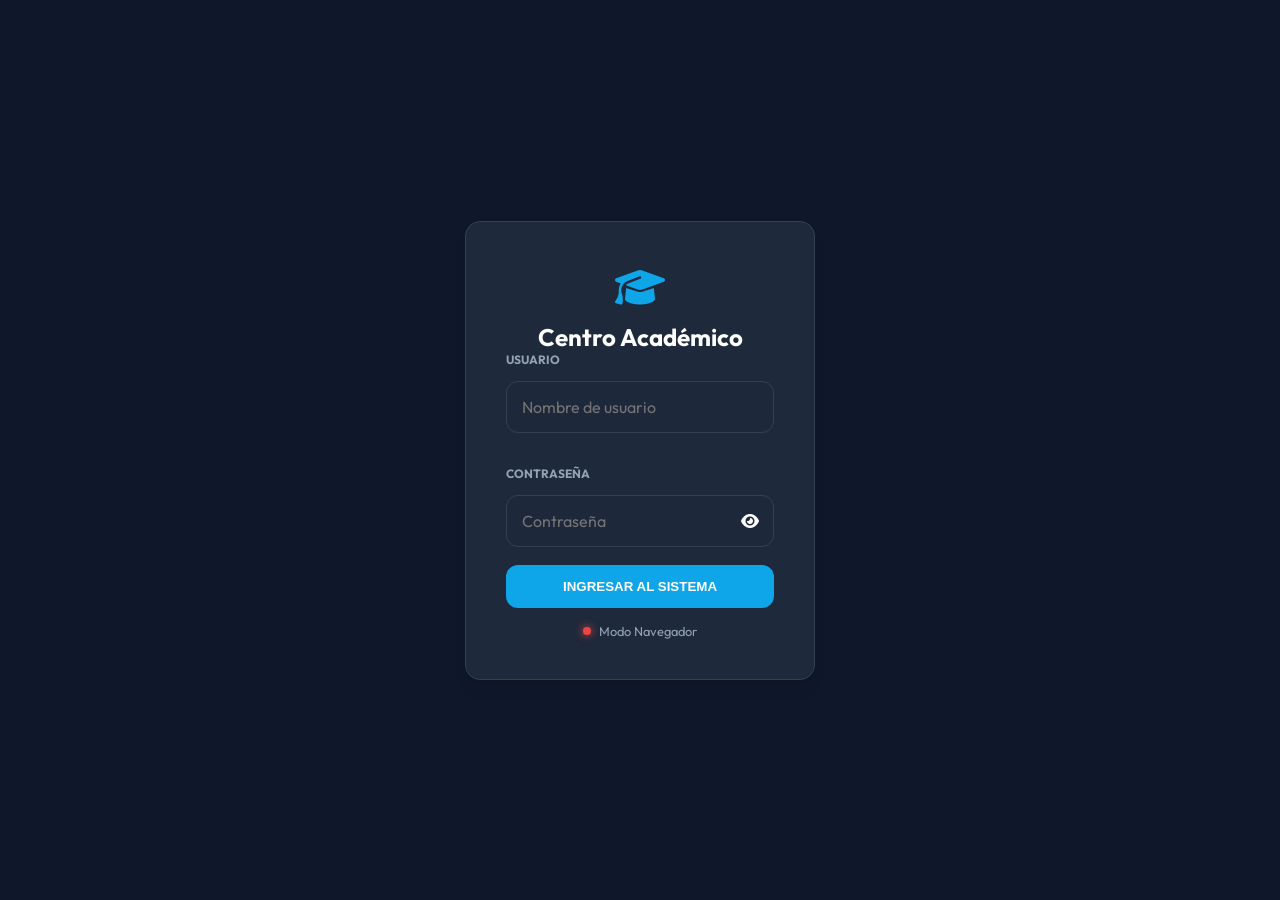
==== commit efdcd187: "feat: gestión de roles de usuario, configuración de días de trabajo y restricciones de observador" ====
--- a/index.html
+++ b/index.html
@@ -19,18 +19,45 @@
         .main-content { flex:1; padding:20px; padding-bottom:80px; } /* gap for bottom nav */
         
         /* SIDEBAR / NAV RESPONSIVE */
-        .sidebar { width:260px; background:#020617; border-right:1px solid var(--border); display:flex; flex-direction:column; }
+        .sidebar { 
+            width:260px; 
+            background:#020617; 
+            border-right:1px solid var(--border); 
+            display:flex; 
+            flex-direction:column; 
+            height:100vh; 
+            position:fixed; 
+            top:0; 
+            left:0; 
+            overflow-y:auto; 
+            scrollbar-width:thin; 
+            scrollbar-color:var(--border) transparent; 
+        }
+        .sidebar::-webkit-scrollbar {
+            width:4px;
+        }
+        .sidebar::-webkit-scrollbar-track {
+            background:transparent;
+        }
+        .sidebar::-webkit-scrollbar-thumb {
+            background:var(--border);
+            border-radius:2px;
+        }
         .sidebar-header { padding:25px; border-bottom:1px solid var(--border); }
         .sidebar-nav { flex:1; padding:15px; }
         .sidebar-nav ul { list-style:none; padding:0; margin:0; }
         .sidebar-nav li { padding:14px 18px; cursor:pointer; border-radius:12px; display:flex; align-items:center; gap:12px; margin-bottom:6px; color:#94a3b8; font-weight:600; transition:all 0.2s; }
         .sidebar-nav li:hover { background:var(--p-d); color:var(--p); }
         .sidebar-nav li.active { background:var(--p); color:white; box-shadow:0 10px 15px rgba(14,165,233,0.3); }
+        @media (max-width: 1024px) and (min-width: 769px) {
+            .sidebar { width: 80px; overflow: hidden; }
+            .sidebar .logo span, .sidebar-nav li span, .sidebar-footer { display: none; }
+        }
         
         /* MOBILE VIEW ADJUSTMENTS */
         @media (max-width: 768px) {
             .app-container { flex-direction:column; }
-            .sidebar { position:fixed; bottom:0; width:100%; height:70px; flex-direction:row; z-index:1000; border-right:none; border-top:1px solid var(--border); background:rgba(2,6,23,0.95); backdrop-filter:blur(10px); }
+            .sidebar { position:fixed; bottom:0; width:100%; height:70px; flex-direction:row; z-index:1000; border-right:none; border-top:1px solid var(--border); background:rgba(2,6,23,0.95); backdrop-filter:blur(10px); overflow:hidden; }
             .sidebar-header { display:none; }
             .sidebar-footer { display:none; }
             .sidebar-nav { padding:0; width:100%; }
@@ -96,6 +123,13 @@
         .status-chip { background:rgba(14,165,233,0.05); padding:10px; border-radius:12px; text-align:center; border:1px solid var(--border); flex:1; }
         .status-chip label { display:block; font-size:0.6rem; color:#64748b; font-weight:800; text-transform:uppercase; margin-bottom:4px; }
         .status-chip b { font-size:1rem; color:white; }
+        .status-chip.balance-favorable { background:rgba(16,185,129,0.15) !important; border-color:#10b981 !important; }
+        .status-chip.balance-favorable b { color:#10b981 !important; }
+        .status-chip.balance-deuda { background:rgba(239,68,68,0.15) !important; border-color:#ef4444 !important; }
+        .status-chip.balance-deuda b { color:#ef4444 !important; }
+        .balance-pos { color:#10b981 !important; }
+        .balance-neg { color:#ef4444 !important; }
+        button:disabled { opacity: 0.6; cursor: not-allowed !important; transform: none !important; box-shadow: none !important; }
         
         .eg-chip-btn { background:var(--card); border:1px solid var(--border); color:white; padding:15px; border-radius:12px; cursor:pointer; text-align:center; transition:0.2s; font-size:0.85rem; width: 100%; position: relative; }
         .eg-chip-btn.active { border-color:#ef4444; background:rgba(239,68,68,0.1); color:#ef4444; font-weight:800; box-shadow:0 0 15px rgba(239,68,68,0.2); }
@@ -172,6 +206,10 @@
             input, select, button, .btn-primary {
                 display: none !important;
             }
+            .reason-print {
+                display: inline !important;
+                color: black !important;
+            }
             .main-content {
                 margin: 0 !important;
                 padding: 0 !important;
@@ -231,57 +269,154 @@
 </head>
 <body class="dark-theme">
     <!-- UI Layer: Login -->
-    <div id="view-login" class="login-view"><div class="login-card glass-panel"><span class="logo large"><i class="fas fa-graduation-cap"></i></span><h2>Centro Académico</h2><div class="form-group"><div style="position:relative;"><input type="password" id="login-password" placeholder="Pass de entrada" class="full-width"><i class="fas fa-eye" id="toggle-p" style="position:absolute; right:15px; top:18px; cursor:pointer;"></i></div></div><button id="btn-do-login" class="btn-primary full-width">INGRESAR AL SISTEMA</button><div id="login-local-status" style="margin-top:15px; display:flex; align-items:center; gap:8px; justify-content:center; font-size:0.8rem; color:#94a3b8;"><div id="login-local-led" class="led-dot offline" style="width:8px; height:8px; border-radius:50%; background:#ef4444; box-shadow:0 0 8px #ef4444;"></div><span id="login-local-text">Buscando servidor local PC...</span></div></div></div>
+    <div id="view-login" class="login-view">
+        <div class="login-card glass-panel">
+            <span class="logo large"><i class="fas fa-graduation-cap"></i></span>
+            <h2>Centro Académico</h2>
+            <div class="form-group" style="text-align: left;">
+                <label style="font-size:0.75rem; color:#94a3b8; font-weight:700; text-transform:uppercase; margin-bottom: 6px; display: block;">Usuario</label>
+                <input type="text" id="login-username" placeholder="Nombre de usuario" class="full-width" style="margin-bottom:15px; width: 100%;">
+            </div>
+            <div class="form-group" style="text-align: left;">
+                <label style="font-size:0.75rem; color:#94a3b8; font-weight:700; text-transform:uppercase; margin-bottom: 6px; display: block;">Contraseña</label>
+                <div style="position:relative;">
+                    <input type="password" id="login-password" placeholder="Contraseña" class="full-width" style="width: 100%;">
+                    <i class="fas fa-eye" id="toggle-p" style="position:absolute; right:15px; top:18px; cursor:pointer;"></i>
+                </div>
+            </div>
+            <button id="btn-do-login" class="btn-primary full-width" style="margin-top: 15px;">INGRESAR AL SISTEMA</button>
+            <div id="login-local-status" style="margin-top:15px; display:flex; align-items:center; gap:8px; justify-content:center; font-size:0.8rem; color:#94a3b8;">
+                <div id="login-local-led" class="led-dot offline" style="width:8px; height:8px; border-radius:50%; background:#ef4444; box-shadow:0 0 8px #ef4444;"></div>
+                <span id="login-local-text">Buscando servidor local PC...</span>
+            </div>
+        </div>
+    </div>
+
 
     <!-- UI Layer: Main App -->
     <div id="app-container" class="app-container hidden">
         <aside class="sidebar">
             <div class="sidebar-header"><span style="color:var(--p); font-weight:900; font-size:1.2rem; display:flex; align-items:center; gap:8px;"><i class="fas fa-graduation-cap"></i> ACADEMIA</span></div>
-            <nav class="sidebar-nav"><ul id="main-nav"><li class="active" data-page="dashboard"><i class="fas fa-chart-pie"></i> <span>Métricas</span></li><li data-page="reports-view"><i class="fas fa-receipt"></i> <span>Cierres</span></li><li data-page="attendance-view"><i class="fas fa-sign-in-alt"></i> <span>Control</span></li><li data-page="students"><i class="fas fa-user-friends"></i> <span>Alumnos</span></li><li data-page="payments"><i class="fas fa-cash-register"></i> <span>Caja</span></li><li data-page="catalogo"><i class="fas fa-sliders-h"></i> <span>Precios</span></li><li data-page="egresos-view"><i class="fas fa-hand-holding-usd"></i> <span>Egresos</span></li></ul></nav>
+            <nav class="sidebar-nav">
+                <ul id="main-nav">
+                    <li class="active" data-page="dashboard"><i class="fas fa-chart-pie"></i> <span>Métricas</span></li>
+                    <li data-page="reports-view" id="nav-reports"><i class="fas fa-receipt"></i> <span>Cierres</span></li>
+                    <li data-page="attendance-view" id="nav-attendance"><i class="fas fa-sign-in-alt"></i> <span>Control</span></li>
+                    <li data-page="students" id="nav-students"><i class="fas fa-user-friends"></i> <span>Alumnos</span></li>
+                    <li data-page="payments" id="nav-payments"><i class="fas fa-cash-register"></i> <span>Caja</span></li>
+                    <li data-page="catalogo" id="nav-catalogo"><i class="fas fa-sliders-h"></i> <span>Precios</span></li>
+                    <li data-page="egresos-view" id="nav-egresos"><i class="fas fa-hand-holding-usd"></i> <span>Egresos</span></li>
+                    <li data-page="users-view" id="nav-users" class="hidden"><i class="fas fa-user-shield"></i> <span>Usuarios</span></li>
+                </ul>
+            </nav>
             <div class="sidebar-footer" style="padding:20px; border-top:1px solid var(--border);">
+                <!-- Active User Status -->
+                <div id="active-user-container" style="display:none; align-items:center; gap:8px; margin-bottom: 15px; font-size:0.8rem; color:#94a3b8; background:rgba(30, 41, 59, 0.4); padding: 8px 12px; border-radius: 8px; border: 1px solid var(--border);">
+                    <i class="fas fa-user-circle" style="color:var(--p); font-size:1.15rem;"></i>
+                    <div style="display:flex; flex-direction:column; line-height:1.2;">
+                        <span id="active-user-name" style="color:white; font-weight:700; font-size:0.85rem;">...</span>
+                        <span id="active-user-role" style="font-size:0.7rem; color:#64748b; text-transform:uppercase; font-weight:800;">...</span>
+                    </div>
+                </div>
+                
                 <div style="display:flex; justify-content:space-between; align-items:center; margin-bottom: 10px;"><small style="color:#64748b;">Tasa BS:</small> <input type="number" id="global-rate" value="40.0" style="width:70px; padding:8px; font-size:0.8rem; text-align:right;" onchange="window.saveRate(this.value)"></div>
-                <button onclick="window.openRatesHistory()" class="btn-primary" style="padding: 8px; font-size: 0.75rem; margin-bottom: 12px; width: 100%; background: rgba(14,165,233,0.1); color: var(--p); border: 1px solid var(--border); transition:0.2s;"><i class="fas fa-history"></i> Historial Tasas</button>
-                <div style="display:flex; align-items:center; gap:8px; font-size:0.75rem; color:#94a3b8; justify-content:center; background:rgba(0,0,0,0.2); padding:6px; border-radius:8px; border:1px solid var(--border);">
+                <button onclick="window.openRatesHistory()" class="btn-primary" id="btn-historial-tasas" style="padding: 8px; font-size: 0.75rem; margin-bottom: 12px; width: 100%; background: rgba(14,165,233,0.1); color: var(--p); border: 1px solid var(--border); transition:0.2s;"><i class="fas fa-history"></i> Historial Tasas</button>
+                <div style="display:flex; align-items:center; gap:8px; font-size:0.75rem; color:#94a3b8; justify-content:center; background:rgba(0,0,0,0.2); padding:6px; border-radius:8px; border:1px solid var(--border); margin-bottom:12px;">
                     <div id="local-led" class="led-dot offline" style="width:7px; height:7px; border-radius:50%; background:#ef4444; box-shadow:0 0 6px #ef4444;"></div>
                     <span id="local-status-text">Local PC: Desconectado</span>
                 </div>
+                <button onclick="window.logout()" class="btn-primary" id="btn-logout" style="padding: 8px; font-size: 0.75rem; width: 100%; background: rgba(239,68,68,0.1); color: #ef4444; border: 1px solid rgba(239,68,68,0.2); transition:0.2s; margin-top:0;"><i class="fas fa-sign-out-alt"></i> Cerrar Sesión</button>
             </div>
         </aside>
+
 
         <main class="main-content">
             <div id="content-area">
                 <!-- Page: Dashboard -->
                 <section id="dashboard" class="page-section active">
-                    <div class="welcome-banner">
-                        <h1>¡Buen día! 👋</h1>
-                        <p id="dash-date-label" style="color:#64748b; font-weight:700;"></p>
+                    <div class="welcome-banner" style="display:flex; justify-content:space-between; align-items:center; flex-wrap:wrap; gap:15px; margin-bottom:25px;">
+                        <div>
+                            <h1>¡Buen día! 👋</h1>
+                            <p id="dash-date-label" style="color:#64748b; font-weight:700; margin:5px 0 0 0;"></p>
+                        </div>
+                        <div class="form-group" style="margin-bottom:0; width:180px;">
+                            <label style="font-size:0.65rem; color:#94a3b8; text-transform:uppercase; font-weight:800;">Filtrar Fecha</label>
+                            <input type="date" id="dash-date-input" style="padding:10px; font-size:0.9rem;">
+                        </div>
                     </div>
-                    <div class="stats-grid">
-                        <div class="stat-card glass-panel">
-                            <div class="stat-icon"><i class="fas fa-dollar-sign"></i></div>
-                            <div class="stat-info">
-                                <h3>Total USD</h3>
-                                <p id="stat-total-income">$ 0.00</p>
+                    <div class="stats-grid" style="grid-template-columns: repeat(auto-fit, minmax(250px, 1fr));">
+                        <!-- Card 1: Ingresos -->
+                        <div class="stat-card glass-panel" style="border-left: 5px solid #10b981; flex-direction: column; align-items: flex-start; gap: 10px;">
+                            <div style="display:flex; align-items:center; gap:12px; width:100%;">
+                                <div class="stat-icon" style="background:rgba(16,185,129,0.1); color:#10b981; width:40px; height:40px; border-radius:8px; display:flex; align-items:center; justify-content:center; font-size:1.1rem;"><i class="fas fa-arrow-down"></i></div>
+                                <h3 style="margin:0; font-size:0.8rem; color:#94a3b8; text-transform:uppercase; font-weight:800;">Ingresos del Día</h3>
+                            </div>
+                            <div style="width:100%; display:flex; justify-content:space-between; align-items:center; margin-top:5px;">
+                                <span style="font-size:0.75rem; color:#64748b;">En Divisas:</span>
+                                <b id="stat-income-usd" style="font-size:1.2rem; color:#10b981;">$ 0.00</b>
+                            </div>
+                            <div style="width:100%; display:flex; justify-content:space-between; align-items:center;">
+                                <span style="font-size:0.75rem; color:#64748b;">En Bolívares:</span>
+                                <b id="stat-income-bs" style="font-size:1.2rem; color:#10b981;">0,00 BS</b>
                             </div>
                         </div>
-                        <div class="stat-card glass-panel">
-                            <div class="stat-icon"><i class="fas fa-wallet"></i></div>
-                            <div class="stat-info">
-                                <h3>Total BS</h3>
-                                <p id="stat-total-income-bs">0 BS</p>
+
+                        <!-- Card 2: Egresos -->
+                        <div class="stat-card glass-panel" style="border-left: 5px solid #ef4444; flex-direction: column; align-items: flex-start; gap: 10px;">
+                            <div style="display:flex; align-items:center; gap:12px; width:100%;">
+                                <div class="stat-icon" style="background:rgba(239,68,68,0.1); color:#ef4444; width:40px; height:40px; border-radius:8px; display:flex; align-items:center; justify-content:center; font-size:1.1rem;"><i class="fas fa-arrow-up"></i></div>
+                                <h3 style="margin:0; font-size:0.8rem; color:#94a3b8; text-transform:uppercase; font-weight:800;">Egresos del Día</h3>
+                            </div>
+                            <div style="width:100%; display:flex; justify-content:space-between; align-items:center; margin-top:5px;">
+                                <span style="font-size:0.75rem; color:#64748b;">En Divisas:</span>
+                                <b id="stat-expense-usd" style="font-size:1.2rem; color:#ef4444;">$ 0.00</b>
+                            </div>
+                            <div style="width:100%; display:flex; justify-content:space-between; align-items:center;">
+                                <span style="font-size:0.75rem; color:#64748b;">En Bolívares:</span>
+                                <b id="stat-expense-bs" style="font-size:1.2rem; color:#ef4444;">0,00 BS</b>
                             </div>
                         </div>
-                        <div class="stat-card glass-panel">
-                            <div class="stat-icon"><i class="fas fa-users-cog"></i></div>
-                            <div class="stat-info">
-                                <h3>Activos</h3>
-                                <p id="stat-active-students">0</p>
+
+                        <!-- Card 3: Neto -->
+                        <div class="stat-card glass-panel" id="stat-net-card" style="border-left: 5px solid #0ea5e9; flex-direction: column; align-items: flex-start; gap: 10px;">
+                            <div style="display:flex; align-items:center; gap:12px; width:100%;">
+                                <div class="stat-icon" id="stat-net-icon" style="background:rgba(14,165,233,0.1); color:#0ea5e9; width:40px; height:40px; border-radius:8px; display:flex; align-items:center; justify-content:center; font-size:1.1rem;"><i class="fas fa-wallet"></i></div>
+                                <h3 style="margin:0; font-size:0.8rem; color:#94a3b8; text-transform:uppercase; font-weight:800;">Balance Neto</h3>
+                            </div>
+                            <div style="width:100%; display:flex; justify-content:space-between; align-items:center; margin-top:5px;">
+                                <span style="font-size:0.75rem; color:#64748b;">En Divisas:</span>
+                                <b id="stat-net-usd" style="font-size:1.2rem; color:white;">$ 0.00</b>
+                            </div>
+                            <div style="width:100%; display:flex; justify-content:space-between; align-items:center;">
+                                <span style="font-size:0.75rem; color:#64748b;">En Bolívares:</span>
+                                <b id="stat-net-bs" style="font-size:1.2rem; color:white;">0,00 BS</b>
+                            </div>
+                        </div>
+
+                        <!-- Card 4: Actividad/Servicios -->
+                        <div class="stat-card glass-panel" style="border-left: 5px solid #facc15; flex-direction: column; align-items: flex-start; gap: 8px; min-height: 200px;">
+                            <div style="display:flex; align-items:center; gap:12px; width:100%; margin-bottom: 5px;">
+                                <div class="stat-icon" style="background:rgba(250,204,21,0.1); color:#facc15; width:40px; height:40px; border-radius:8px; display:flex; align-items:center; justify-content:center; font-size:1.1rem;"><i class="fas fa-calendar-check"></i></div>
+                                <h3 style="margin:0; font-size:0.8rem; color:#94a3b8; text-transform:uppercase; font-weight:800;">Servicios y Actividad</h3>
+                            </div>
+                            <div style="width:100%; display:flex; flex-direction:column; gap:6px; font-size:0.75rem; color:#f8fafc;">
+                                <div style="display:flex; justify-content:space-between; width:100%;"><span>Sólo Práctica:</span> <b id="stat-act-only-practica" style="color:#facc15;">0</b></div>
+                                <div style="display:flex; justify-content:space-between; width:100%;"><span>Práctica Guardianes:</span> <b id="stat-act-practica-guardianes" style="color:#facc15;">0</b></div>
+                                <div style="display:flex; justify-content:space-between; width:100%;"><span>Práctica y Juego:</span> <b id="stat-act-practica-juego" style="color:#facc15;">0</b></div>
+                                <div style="display:flex; justify-content:space-between; width:100%;"><span>Sólo Juego:</span> <b id="stat-act-only-juego" style="color:#facc15;">0</b></div>
+                                <div style="display:flex; justify-content:space-between; width:100%;"><span>Cortesías:</span> <b id="stat-act-cortesias" style="color:#facc15;">0</b></div>
+                                <div style="display:flex; justify-content:space-between; width:100%;"><span>Asistencias Puerta:</span> <b id="stat-act-puerta" style="color:#facc15;">0</b></div>
+                                <div style="display:flex; justify-content:space-between; width:100%;"><span>Otros Servicios:</span> <b id="stat-act-otros" style="color:#facc15;">0</b></div>
+                            </div>
+                            <div id="stat-activity-pop-container" style="width:100%; border-top:1px solid var(--border); padding-top:6px; margin-top:4px; display:none; font-size:0.7rem;">
+                                <span style="color:#94a3b8; font-weight:bold; display:block; margin-bottom:2px;">Material POP Vendido:</span>
+                                <div id="stat-activity-pop-list" style="color:#10b981; max-height:45px; overflow-y:auto; line-height:1.2;"></div>
                             </div>
                         </div>
                     </div>
                     
                     <div class="glass-panel" style="margin-top: 30px; padding: 25px;">
-                        <h2 style="color:var(--p); font-size: 1.1rem; margin-bottom: 20px; text-transform: uppercase; letter-spacing: 0.5px; display: flex; align-items: center; gap: 8px;"><i class="fas fa-list-ul"></i> Movimientos Registrados Hoy</h2>
+                        <h2 id="dash-movements-title" style="color:var(--p); font-size: 1.1rem; margin-bottom: 20px; text-transform: uppercase; letter-spacing: 0.5px; display: flex; align-items: center; gap: 8px;"><i class="fas fa-list-ul"></i> Movimientos Registrados Hoy</h2>
                         <div class="table-responsive">
                             <table style="width:100%; border-collapse:collapse;">
                                 <thead>
@@ -305,9 +440,36 @@
                 <!-- Page: Reports -->
                 <section id="reports-view" class="page-section">
                     <div class="page-header" style="margin-bottom:25px;"><h2>Reportes de Cierre</h2></div>
+                    
+                    <div id="reports-filter-panel" class="glass-panel" style="padding:20px; margin-bottom:25px; display:flex; flex-wrap:wrap; gap:20px; align-items:center;">
+                        <div style="flex:1; min-width:200px;">
+                            <label style="display:block; font-size:0.75rem; color:#94a3b8; font-weight:700; text-transform:uppercase; margin-bottom:6px;">Lugar / Estado</label>
+                            <select id="report-filter-location" class="full-width" style="width:100%; padding:12px;" onchange="window.refreshActiveReport()"></select>
+                        </div>
+                        <div style="flex:1; min-width:200px;">
+                            <label style="display:block; font-size:0.75rem; color:#94a3b8; font-weight:700; text-transform:uppercase; margin-bottom:6px;">Usuario</label>
+                            <select id="report-filter-user" class="full-width" style="width:100%; padding:12px;" onchange="window.refreshActiveReport()"></select>
+                        </div>
+                    </div>
+                    
                     <div style="display:grid; grid-template-columns: repeat(auto-fit, minmax(250px, 1fr)); gap:20px; margin-bottom:25px;">
                         <div class="glass-panel" style="padding:20px;"><label>Fecha Día</label><input type="date" id="report-date-input" class="full-width" style="margin:10px 0;"><button onclick="runDailyReport()" class="btn-primary full-width">OPERAR CORTE DÍA</button></div>
                         <div class="glass-panel" style="padding:20px;"><label>Mes Calendario</label><input type="month" id="report-month-input" class="full-width" style="margin:10px 0;"><button onclick="runMonthlyReport()" class="btn-primary full-width">OPERAR CORTE MES</button></div>
+                    </div>
+                    
+                    <div id="workdays-config-panel" class="glass-panel" style="padding:20px; margin-bottom:25px;">
+                        <h4 style="margin:0 0 8px 0; color:var(--p); font-size: 0.9rem; text-transform: uppercase; display: flex; align-items: center; gap: 8px;"><i class="fas fa-calendar-alt"></i> Configuración de Días de Trabajo</h4>
+                        <p style="font-size:0.8rem; color:#94a3b8; margin: 0 0 15px 0;">Selecciona los días programados para clases en la academia. Esto se usará para calcular la relación de días trabajados en los cierres mensuales.</p>
+                        <div style="display:flex; flex-wrap:wrap; gap:15px; margin-bottom:15px;" id="workday-checkboxes">
+                            <label style="display:flex; align-items:center; gap:6px; cursor:pointer; font-size:0.9rem;"><input type="checkbox" value="1"> Lun</label>
+                            <label style="display:flex; align-items:center; gap:6px; cursor:pointer; font-size:0.9rem;"><input type="checkbox" value="2"> Mar</label>
+                            <label style="display:flex; align-items:center; gap:6px; cursor:pointer; font-size:0.9rem;"><input type="checkbox" value="3"> Mié</label>
+                            <label style="display:flex; align-items:center; gap:6px; cursor:pointer; font-size:0.9rem;"><input type="checkbox" value="4"> Jue</label>
+                            <label style="display:flex; align-items:center; gap:6px; cursor:pointer; font-size:0.9rem;"><input type="checkbox" value="5"> Vie</label>
+                            <label style="display:flex; align-items:center; gap:6px; cursor:pointer; font-size:0.9rem;"><input type="checkbox" value="6"> Sáb</label>
+                            <label style="display:flex; align-items:center; gap:6px; cursor:pointer; font-size:0.9rem;"><input type="checkbox" value="0"> Dom</label>
+                        </div>
+                        <button onclick="window.saveWorkdays()" class="btn-primary" id="btn-save-workdays" style="padding:10px 20px; font-size:0.85rem; margin-top:0;"><i class="fas fa-save"></i> GUARDAR CONFIGURACIÓN</button>
                     </div>
                     
                     <div class="glass-panel" style="padding:20px; margin-bottom:25px; border-color:#f59e0b; background:rgba(245,158,11,0.05); text-align:center;">
@@ -329,9 +491,10 @@
                                 <div class="cash-card usd" style="border-bottom:5px solid #10b981;"><label style="font-size:0.7rem; color:#64748b; font-weight:800;">EFECTIVO DOLARES</label><h1 id="report-phys-usd" style="margin:8px 0; font-size:1.8rem;">$ 0,00</h1></div>
                             </div>
                         </div>
-                        <div class="glass-panel" style="padding:20px; margin-top:20px;"><h3 style="color:var(--p); font-size:0.9rem; margin-bottom:15px; text-transform:uppercase;">Inventario Despachado</h3><div id="report-item-counts-list"></div></div>
+                        <div id="report-inventory-container" class="glass-panel" style="padding:20px; margin-top:20px;"><h3 style="color:var(--p); font-size:0.9rem; margin-bottom:15px; text-transform:uppercase;">Inventario Despachado</h3><div id="report-item-counts-list"></div></div>
                         <div id="report-kpis" style="display:grid; grid-template-columns:repeat(auto-fit, minmax(100px, 1fr)); gap:12px; margin-top:20px;"></div>
-                        <div class="glass-panel" style="margin-top:25px;"><h2 id="report-title" style="text-align:center; padding:20px; border-bottom:1px solid var(--border); font-size:1rem;"></h2><div id="report-items-list" style="max-height:450px; overflow-y:auto; padding:15px;"></div></div>
+                        <div id="report-details-container" class="glass-panel" style="margin-top:25px;"><h2 id="report-title" style="text-align:center; padding:20px; border-bottom:1px solid var(--border); font-size:1rem;"></h2><div id="report-items-list" style="max-height:450px; overflow-y:auto; padding:15px;"></div></div>
+                        <div id="report-monthly-dashboard" class="hidden" style="margin-top:25px;"></div>
                         <div id="report-egresos-container"></div>
                     </div>
                 </section>
@@ -345,10 +508,14 @@
                             <h2 id="att-name" style="text-align:center; margin-bottom:20px;"></h2>
                             <div style="display:flex; gap:15px;">
                                 <div class="status-chip"><label>CLASES</label><b id="att-classes">0</b></div>
-                                <div class="status-chip"><label>BALANCE</label><b id="att-balance">$0.00</b></div>
+                                <div class="status-chip" id="att-balance-container"><label>SALDO</label><b id="att-balance">$0.00</b></div>
                                 <div class="status-chip"><label>VENCE</label><b id="att-expiry">---</b></div>
                             </div>
-                            <button id="btn-confirm-attendance" class="btn-primary full-width" style="background:#f59e0b; margin-top:30px; font-size:1.1rem; padding:20px;">MARCAR ENTRADA</button>
+                            <div class="form-group" style="margin-top:20px;">
+                                <label>Fecha de Acceso</label>
+                                <input type="date" id="att-date" class="full-width" style="padding:10px;">
+                            </div>
+                            <button id="btn-confirm-attendance" class="btn-primary full-width" style="background:#f59e0b; margin-top:20px; font-size:1.1rem; padding:20px;">MARCAR ENTRADA</button>
                         </div>
                     </div>
                 </section>
@@ -368,7 +535,7 @@
                         <div id="pay-student-box" class="glass-panel" style="padding:25px; margin:25px 0; display:none; border-color:var(--p);">
                             <h2 id="pay-st-name" style="margin:0 0 15px 0; text-align:center;"></h2>
                             <div style="display:flex; gap:10px;">
-                                <div class="status-chip"><label>S. FAVOR</label><b id="p-status-balance">$0.00</b></div>
+                                <div class="status-chip" id="p-balance-container"><label>SALDO</label><b id="p-status-balance">$0.00</b></div>
                                 <div class="status-chip"><label>CLASES</label><b id="p-status-classes">0</b></div>
                                 <div class="status-chip"><label>VENCE</label><b id="p-status-expiry">---</b></div>
                             </div>
@@ -439,12 +606,65 @@
                         </table>
                     </div>
                 </section>
+
+                <!-- Page: Users Management -->
+                <section id="users-view" class="page-section">
+                    <div class="page-header" style="display:flex; justify-content:space-between; align-items:center; margin-bottom:25px;">
+                        <h2>Administración de Usuarios</h2>
+                        <button class="btn-primary" onclick="window.openNewUser()"><i class="fas fa-user-plus"></i> NUEVO USUARIO</button>
+                    </div>
+                    <div class="glass-panel table-responsive">
+                        <table>
+                            <thead>
+                                <tr>
+                                    <th>Nombre de Usuario</th>
+                                    <th>Estado / Lugar</th>
+                                    <th>Rol</th>
+                                    <th style="text-align: center;">⚙️</th>
+                                </tr>
+                            </thead>
+                            <tbody id="users-table-body">
+                                <!-- Users dynamic loading -->
+                            </tbody>
+                        </table>
+                    </div>
+                </section>
             </div>
         </main>
     </div>
 
     <!-- Modals -->
-    <div id="modal-student" class="modal"><div class="modal-content glass-panel"><h2 id="modal-st-title" style="margin-top:0;">Ficha</h2><form id="st-form"><input type="hidden" id="st-auto-select" value="false"><input type="hidden" id="st-edit-id" value=""><div class="form-group"><label>Documento CI</label><input type="text" id="st-ci" class="full-width"></div><div class="form-group"><label>Nombre Completo</label><input type="text" id="st-name" required class="full-width"></div><button type="submit" class="btn-primary full-width" style="margin-top:10px;">GUARDAR</button></form><button onclick="closeModals()" class="btn-primary full-width" style="margin-top:10px; background:transparent; color:#64748b;">CANCELAR</button></div></div>
+    <div id="modal-user" class="modal">
+        <div class="modal-content glass-panel" style="max-width:400px; width:90%; padding:35px; position:relative;">
+            <h2 id="modal-user-title" style="margin-top:0;">Nuevo Usuario</h2>
+            <form id="user-form">
+                <input type="hidden" id="user-edit-username" value="">
+                <div class="form-group">
+                    <label>Nombre de Usuario</label>
+                    <input type="text" id="user-username" required class="full-width" placeholder="Ej: admin">
+                </div>
+                <div class="form-group">
+                    <label>Contraseña</label>
+                    <input type="password" id="user-password" required class="full-width" placeholder="Ej: 123">
+                </div>
+                <div class="form-group">
+                    <label>Rol de Acceso</label>
+                    <select id="user-role" class="full-width">
+                        <option value="admin">Administrador (Todo accesible)</option>
+                        <option value="gestor">Gestor / Coordinador (Sin control de usuarios)</option>
+                        <option value="observador">Observador (Solo reportes/cierres)</option>
+                    </select>
+                </div>
+                <div class="form-group">
+                    <label>Estado / Lugar</label>
+                    <input type="text" id="user-location" class="full-width" placeholder="Ej: Caracas">
+                </div>
+                <button type="submit" class="btn-primary full-width" style="margin-top:20px;">GUARDAR</button>
+            </form>
+            <button onclick="closeModals()" class="btn-primary full-width" style="margin-top:10px; background:transparent; color:#64748b; border: 1px solid var(--border);">CANCELAR</button>
+        </div>
+    </div>
+    <div id="modal-student" class="modal"><div class="modal-content glass-panel"><h2 id="modal-st-title" style="margin-top:0;">Ficha</h2><form id="st-form"><input type="hidden" id="st-auto-select" value="false"><input type="hidden" id="st-edit-id" value=""><div class="form-group"><label>Documento CI</label><input type="text" id="st-ci" class="full-width"></div><div class="form-group"><label>Nombre Completo</label><input type="text" id="st-name" required class="full-width"></div><div class="form-group"><label>Lugar / Estado</label><input type="text" id="st-location" class="full-width" list="locations-list" placeholder="Ej: Caracas"></div><button type="submit" class="btn-primary full-width" style="margin-top:10px;">GUARDAR</button></form><button onclick="closeModals()" class="btn-primary full-width" style="margin-top:10px; background:transparent; color:#64748b;">CANCELAR</button></div></div>
     <div id="modal-add-cat" class="modal"><div class="modal-content glass-panel"><h2>Nuevo Item</h2><form id="cat-form"><div class="form-group"><label>Descripción</label><input type="text" id="cat-name" required class="full-width"></div><div class="form-group"><label>Tipo</label><select id="cat-type" class="full-width"><option value="SER">SERVICIO</option><option value="POP">MATERIAL POP</option></select></div><div class="form-group"><label>USD ($)</label><input type="number" id="cat-usd" step="0.1" required class="full-width"></div><div class="form-group"><label>Clases a Cargar</label><input type="number" id="cat-cls" value="0" class="full-width"></div><button type="submit" class="btn-primary full-width" style="margin-top:10px;">AÑADIR</button></form><button onclick="closeModals()" class="btn-primary full-width" style="margin-top:10px; background:transparent; color:#64748b;">CERRAR</button></div></div>
     <div id="modal-history" class="modal"><div class="modal-content glass-panel" style="max-width:550px; width:95%;"><div style="display:flex; justify-content:space-between; align-items:center; border-bottom:1px solid var(--border); padding-bottom:15px; margin-bottom:20px;"><h3 id="hist-name" style="margin:0; color:var(--p);"></h3><div id="hist-st-balance" style="font-weight:900;"></div></div><div id="hist-list" style="max-height:480px; overflow-y:auto;"></div><button onclick="closeModals()" class="btn-primary full-width" style="margin-top:25px;">SALIR</button></div></div>
     <div id="modal-egreso" class="modal">
@@ -485,6 +705,11 @@
                         <div id="eg-fixed-summary" style="background:rgba(239, 68, 68, 0.05); border:1px solid rgba(239, 68, 68, 0.2); padding: 12px; border-radius: 10px; margin-bottom: 15px; text-align: center;"></div>
                     </div>
                     
+                    <div class="form-group" style="margin-bottom: 15px;">
+                        <label>Lugar / Estado</label>
+                        <input type="text" id="eg-location" class="full-width" list="locations-list" placeholder="Ej: Caracas" style="padding: 10px;">
+                    </div>
+                    
                     <div class="form-group" style="margin-bottom: 0;">
                         <label>Moneda de Pago</label>
                         <select id="eg-cur" class="full-width" onchange="window.updateEgFixedSummary()" style="padding: 10px;">
@@ -575,7 +800,7 @@
     </div>
 
     <script>
-        var state = { students: [], logs: [], rate: 40.0, prices: {}, currentStudentId: null, selectedItems: {}, isCortesia: false, isProcessingPay: false, egresos: [], egresos_catalog: { "Ticket de Estacionamiento": { usd: 5.00 }, "10% Ingresos del Día": { usd: 10.00 } }, rates_history: {} };
+        var state = { students: [], logs: [], rate: 40.0, prices: {}, currentStudentId: null, selectedItems: {}, isCortesia: false, isProcessingPay: false, egresos: [], egresos_catalog: { "Ticket de Estacionamiento": { usd: 5.00 }, "10% Ingresos del Día": { usd: 10.00 } }, rates_history: {}, non_workday_reasons: {}, users: [], workdays: [1, 2, 3] };
         const fmt = new Intl.NumberFormat('es-VE', { minimumFractionDigits: 2 });
         function fNum(n) { return fmt.format(n || 0); }
         function getTodayISO() { var d = new Date(); return d.getFullYear() + "-" + String(d.getMonth() + 1).padStart(2,'0') + "-" + String(d.getDate()).padStart(2,'0'); }
@@ -675,6 +900,13 @@
                     }
                     if (serverData.egresos_catalog) state.egresos_catalog = serverData.egresos_catalog;
                     if (serverData.rates_history) state.rates_history = serverData.rates_history;
+                    if (serverData.non_workday_reasons) state.non_workday_reasons = serverData.non_workday_reasons;
+                    if (Array.isArray(serverData.users)) {
+                        state.users = serverData.users;
+                    }
+                    if (Array.isArray(serverData.workdays)) {
+                        state.workdays = serverData.workdays;
+                    }
                     
                     if (needsSave) {
                         save();
@@ -688,10 +920,13 @@
                     localStorage.setItem('acad_egresos', JSON.stringify(state.egresos));
                     localStorage.setItem('acad_egresos_catalog', JSON.stringify(state.egresos_catalog));
                     localStorage.setItem('acad_rates_history', JSON.stringify(state.rates_history || {}));
+                    localStorage.setItem('acad_non_workday_reasons', JSON.stringify(state.non_workday_reasons || {}));
+                    localStorage.setItem('acad_users', JSON.stringify(state.users || []));
+                    localStorage.setItem('acad_workdays', JSON.stringify(state.workdays || []));
                     console.log("Datos sincronizados con éxito desde el disco físico de tu PC.");
                 } else {
                     // Si el servidor está vacío pero tenemos datos locales en el navegador, los migramos al servidor
-                    if (state.students.length > 0 || state.logs.length > 0 || (state.egresos && state.egresos.length > 0) || (state.egresos_catalog && Object.keys(state.egresos_catalog).length > 1) || (state.rates_history && Object.keys(state.rates_history).length > 0)) {
+                    if (state.students.length > 0 || state.logs.length > 0 || (state.egresos && state.egresos.length > 0) || (state.egresos_catalog && Object.keys(state.egresos_catalog).length > 1) || (state.rates_history && Object.keys(state.rates_history).length > 0) || (state.non_workday_reasons && Object.keys(state.non_workday_reasons).length > 0) || (state.users && state.users.length > 0)) {
                         console.log("Migrando datos locales del navegador al disco físico de la PC...");
                         await saveToLocalServer();
                     }
@@ -713,7 +948,10 @@
                     prices: state.prices,
                     egresos: state.egresos,
                     egresos_catalog: state.egresos_catalog,
-                    rates_history: state.rates_history
+                    rates_history: state.rates_history,
+                    non_workday_reasons: state.non_workday_reasons,
+                    users: state.users,
+                    workdays: state.workdays
                 };
                 const response = await fetch(LOCAL_API_URL, {
                     method: 'POST',
@@ -727,7 +965,31 @@
             }
         }
 
-        function init() { try { if(window.localStorage) { state.students = JSON.parse(localStorage.getItem('acad_st')) || []; state.logs = JSON.parse(localStorage.getItem('acad_logs')) || []; (state.logs || []).forEach(l => { if (!l.id) l.id = 'log_' + Math.random().toString(36).substr(2, 9) + '_' + Date.now(); }); state.rate = parseFloat(localStorage.getItem('acad_rate')) || 40.0; var sp = JSON.parse(localStorage.getItem('acad_prices')); if(sp) state.prices = sp; else state.prices = { 'Mensualidad': { usd: 70, bs: 2800, classes: 8, type: 'SER' } }; state.egresos = JSON.parse(localStorage.getItem('acad_egresos')) || []; state.egresos_catalog = JSON.parse(localStorage.getItem('acad_egresos_catalog')) || { "Ticket de Estacionamiento": { usd: 5.00 }, "10% Ingresos del Día": { usd: 10.00 } }; state.rates_history = JSON.parse(localStorage.getItem('acad_rates_history')) || {}; if(sessionStorage.getItem('acad_session')==='true') bypass(); } } catch(e){} }
+        function init() { 
+            try { 
+                if(window.localStorage) { 
+                    state.students = JSON.parse(localStorage.getItem('acad_st')) || []; 
+                    state.logs = JSON.parse(localStorage.getItem('acad_logs')) || []; 
+                    (state.logs || []).forEach(l => { if (!l.id) l.id = 'log_' + Math.random().toString(36).substr(2, 9) + '_' + Date.now(); }); 
+                    state.rate = parseFloat(localStorage.getItem('acad_rate')) || 40.0; 
+                    var sp = JSON.parse(localStorage.getItem('acad_prices')); 
+                    if(sp) state.prices = sp; 
+                    else state.prices = { 'Mensualidad': { usd: 70, bs: 2800, classes: 8, type: 'SER' } }; 
+                    state.egresos = JSON.parse(localStorage.getItem('acad_egresos')) || []; 
+                    state.egresos_catalog = JSON.parse(localStorage.getItem('acad_egresos_catalog')) || { "Ticket de Estacionamiento": { usd: 5.00 }, "10% Ingresos del Día": { usd: 10.00 } }; 
+                    state.rates_history = JSON.parse(localStorage.getItem('acad_rates_history')) || {}; 
+                    state.non_workday_reasons = JSON.parse(localStorage.getItem('acad_non_workday_reasons')) || {}; 
+                    state.users = JSON.parse(localStorage.getItem('acad_users')) || [];
+                    if (!state.users || state.users.length === 0) {
+                        state.users = [
+                            { username: 'admin', password: '123', role: 'admin' }
+                        ];
+                    }
+                    state.workdays = JSON.parse(localStorage.getItem('acad_workdays')) || [1, 2, 3];
+                    if(sessionStorage.getItem('acad_session')==='true') bypass(); 
+                } 
+            } catch(e){} 
+        }
         function save() { 
             localStorage.setItem('acad_st', JSON.stringify(state.students)); 
             localStorage.setItem('acad_logs', JSON.stringify(state.logs)); 
@@ -736,6 +998,9 @@
             localStorage.setItem('acad_egresos', JSON.stringify(state.egresos || [])); 
             localStorage.setItem('acad_egresos_catalog', JSON.stringify(state.egresos_catalog || {})); 
             localStorage.setItem('acad_rates_history', JSON.stringify(state.rates_history || {})); 
+            localStorage.setItem('acad_non_workday_reasons', JSON.stringify(state.non_workday_reasons || {})); 
+            localStorage.setItem('acad_users', JSON.stringify(state.users || [])); 
+            localStorage.setItem('acad_workdays', JSON.stringify(state.workdays || [])); 
             if (localServerAvailable) saveToLocalServer();
         }
         window.saveRate = function(v) { 
@@ -747,8 +1012,62 @@
             renderCatalogManagement(); 
             renderGastoFijoCatalog(); 
         }
-        function bypass() { document.getElementById('view-login').style.display='none'; document.getElementById('app-container').style.display='flex'; document.getElementById('app-container').classList.remove('hidden'); renderDashboard(); initNav(); renderCatalogManagement(); renderGastoFijoCatalog(); }
+        window.setNonWorkdayReason = function(dateStr, value) {
+            if (!state.non_workday_reasons) state.non_workday_reasons = {};
+            if (value) {
+                state.non_workday_reasons[dateStr] = value;
+            } else {
+                delete state.non_workday_reasons[dateStr];
+            }
+            save();
+            var reportMonthInput = document.getElementById('report-month-input');
+            if (reportMonthInput && reportMonthInput.value) {
+                runMonthlyReport();
+            }
+        };
+        function bypass() { 
+            var username = sessionStorage.getItem('acad_username') || 'admin';
+            var u = state.users.find(x => x.username.toLowerCase() === username.toLowerCase());
+            if (u) {
+                sessionStorage.setItem('acad_user_location', u.location || 'Caracas');
+                sessionStorage.setItem('acad_user_role', u.role);
+            }
+            document.getElementById('view-login').style.display='none'; 
+            document.getElementById('app-container').style.display='flex'; 
+            document.getElementById('app-container').classList.remove('hidden'); 
+            applyPermissions();
+            renderDashboard(); 
+            initNav(); 
+            renderCatalogManagement(); 
+            renderGastoFijoCatalog(); 
+        }
         function closeModals() { document.querySelectorAll('.modal').forEach(m => { m.classList.remove('active'); }); }
+
+        window.logout = function() {
+            if (confirm("¿Seguro que deseas cerrar sesión?")) {
+                sessionStorage.clear();
+                location.reload();
+            }
+        };
+
+        function handleLoginAction() {
+            var u = document.getElementById('login-username').value.trim();
+            var p = document.getElementById('login-password').value.trim();
+            if (!u || !p) {
+                alert("Por favor ingrese usuario y contraseña.");
+                return;
+            }
+            var found = state.users.find(x => x.username.toLowerCase() === u.toLowerCase() && x.password === p);
+            if (found) {
+                sessionStorage.setItem('acad_session', 'true');
+                sessionStorage.setItem('acad_username', found.username);
+                sessionStorage.setItem('acad_user_role', found.role);
+                sessionStorage.setItem('acad_user_location', found.location || 'Caracas');
+                bypass();
+            } else {
+                alert("Credenciales incorrectas.");
+            }
+        }
 
         window.onload = async function() {
             init();
@@ -761,7 +1080,34 @@
                 save();
             }
             
-            document.getElementById('btn-do-login').onclick = function() { var p = document.getElementById('login-password').value.trim(); if(p==='admin123' || p==='entrar') { sessionStorage.setItem('acad_session', 'true'); bypass(); } else alert("No"); };
+            // Asegurar usuarios por defecto (admin y Walter) y asignar datos existentes a Walter
+            if (!state.users) state.users = [];
+            
+            var adminUser = state.users.find(x => x.username.toLowerCase() === 'admin');
+            if (adminUser) {
+                adminUser.location = 'Todos';
+            } else {
+                state.users.unshift({ username: 'admin', password: '123', role: 'admin', location: 'Todos' });
+            }
+            
+            var walterUser = state.users.find(x => x.username.toLowerCase() === 'walter');
+            if (!walterUser) {
+                state.users.push({ username: 'Walter', password: '19444294', role: 'gestor', location: 'Caracas' });
+            } else {
+                walterUser.password = '19444294';
+                walterUser.role = 'gestor';
+                walterUser.location = 'Caracas';
+            }
+            
+            if (state.students) state.students.forEach(s => { if (!s.user) s.user = 'Walter'; });
+            if (state.logs) state.logs.forEach(l => { if (!l.user) l.user = 'Walter'; });
+            if (state.egresos) state.egresos.forEach(e => { if (!e.user) e.user = 'Walter'; });
+            
+            save();
+            
+            document.getElementById('btn-do-login').onclick = handleLoginAction;
+            document.getElementById('login-username').onkeypress = function(e) { if(e.key === 'Enter') handleLoginAction(); };
+            document.getElementById('login-password').onkeypress = function(e) { if(e.key === 'Enter') handleLoginAction(); };
             document.getElementById('toggle-p').onclick = function() { var p = document.getElementById('login-password'); p.type = p.type==='password'?'text':'password'; };
             document.getElementById('att-student-search').oninput = function() { searchCommon(this.value, 'att-results', selectStAtt); };
             document.getElementById('pay-student-search').oninput = function() { searchCommon(this.value, 'pay-results', selectStPay); };
@@ -769,13 +1115,99 @@
             document.getElementById('st-form').onsubmit = function(e) { 
                 e.preventDefault(); var eid = document.getElementById('st-edit-id').value;
                 var n = document.getElementById('st-name').value.toUpperCase(), ci = document.getElementById('st-ci').value;
-                if(eid) { var s = state.students.find(x => x.id == eid); s.name = n; s.cedula = ci; }
-                else { var id = Date.now(); state.students.push({ id, name: n, cedula: ci, balance: 0, classes: 0, expiry: null }); }
+                var loc = document.getElementById('st-location').value.trim();
+                var currentUser = sessionStorage.getItem('acad_username') || 'admin';
+                if(eid) { 
+                    var s = state.students.find(x => x.id == eid); 
+                    s.name = n; 
+                    s.cedula = ci; 
+                    s.location = loc;
+                }
+                else { 
+                    var id = Date.now(); 
+                    state.students.push({ id, name: n, cedula: ci, balance: 0, classes: 0, expiry: null, user: currentUser, location: loc }); 
+                }
                 save(); closeModals(); renderStudents(); if(document.getElementById('st-auto-select').value==='true' && !eid) selectStPay(id, n); 
             };
+
+            document.getElementById('user-form').onsubmit = function(e) {
+                e.preventDefault();
+                var editUsername = document.getElementById('user-edit-username').value.trim();
+                var u = document.getElementById('user-username').value.trim();
+                var p = document.getElementById('user-password').value.trim();
+                var r = document.getElementById('user-role').value;
+                var loc = document.getElementById('user-location').value.trim();
+                
+                if (!u || !p) {
+                    alert("Nombre de usuario y contraseña son requeridos.");
+                    return;
+                }
+                
+                if (editUsername) {
+                    var idx = state.users.findIndex(x => x.username.toLowerCase() === editUsername.toLowerCase());
+                    if (idx > -1) {
+                        state.users[idx].password = p;
+                        state.users[idx].role = r;
+                        state.users[idx].location = loc;
+                        
+                        var currentActiveUser = sessionStorage.getItem('acad_username') || 'admin';
+                        if (editUsername.toLowerCase() === currentActiveUser.toLowerCase()) {
+                            sessionStorage.setItem('acad_user_role', r);
+                            applyPermissions();
+                        }
+                    }
+                } else {
+                    var exists = state.users.some(x => x.username.toLowerCase() === u.toLowerCase());
+                    if (exists) {
+                        alert("El nombre de usuario ya existe.");
+                        return;
+                    }
+                    state.users.push({ username: u, password: p, role: r, location: loc });
+                }
+                
+                save();
+                closeModals();
+                renderUsers();
+                alert("Usuario guardado con éxito.");
+            };
             
             document.getElementById('cat-form').onsubmit = function(e){ e.preventDefault(); var n = document.getElementById('cat-name').value, p = parseFloat(document.getElementById('cat-usd').value), c = parseInt(document.getElementById('cat-cls').value)||0, t = document.getElementById('cat-type').value; state.prices[n] = { usd: p, bs: p * state.rate, classes: c, type: t }; save(); closeModals(); renderCatalogManagement(); };
-            document.getElementById('btn-confirm-attendance').onclick = function() { var s = state.students.find(x => x.id == state.currentStudentId); if(!s || s.classes <= 0) return; s.classes -= 1; state.logs.unshift({ type: 'ATT', sid: s.id, name: s.name, date: new Date().toLocaleDateString(), iso: getTodayISO() }); save(); selectStAtt(s.id, s.name); alert("Ingreso OK"); };
+            document.getElementById('btn-confirm-attendance').onclick = function() { 
+                var s = state.students.find(x => x.id == state.currentStudentId); 
+                if(!s || s.classes <= 0) return; 
+                
+                var attDateVal = document.getElementById('att-date').value || getTodayISO();
+                var dateParts = attDateVal.split('-');
+                var displayDate = dateParts[2] + '/' + dateParts[1] + '/' + dateParts[0];
+                s.classes -= 1;
+                var stuLoc = s.location || '';
+                if (!stuLoc) {
+                    var username = sessionStorage.getItem('acad_username') || 'admin';
+                    var u = state.users.find(x => x.username.toLowerCase() === username.toLowerCase());
+                    stuLoc = u ? (u.location || 'Caracas') : 'Caracas';
+                }
+                state.logs.unshift({ 
+                    type: 'ATT', 
+                    sid: s.id, 
+                    name: s.name, 
+                    date: displayDate, 
+                    iso: attDateVal,
+                    user: sessionStorage.getItem('acad_username') || 'admin',
+                    location: stuLoc
+                }); 
+                save(); 
+                selectStAtt(s.id, s.name); 
+                alert("Ingreso OK"); 
+            };
+            document.getElementById('att-date').onchange = function() {
+                selectStAtt(state.currentStudentId, '', true);
+            };
+            var dashDateInput = document.getElementById('dash-date-input');
+            if (dashDateInput) {
+                dashDateInput.onchange = function() {
+                    renderDashboard(this.value);
+                };
+            }
             document.getElementById('p-received').oninput = updatePaySummary;
             document.getElementById('eg-date').onchange = function() {
                 var currentType = document.getElementById('eg-selected-type').value;
@@ -812,6 +1244,12 @@
                 }
                 stu.classes += cls;
                 var ext = ""; if(cur === 'BS') { var m = document.getElementById('bs-method').value; ext = " [" + m + (m==='Pago Móvil'?" Ref:"+document.getElementById('bs-ref').value:"") + "]"; }
+                var stuLoc = stu.location || '';
+                if (!stuLoc) {
+                    var username = sessionStorage.getItem('acad_username') || 'admin';
+                    var u = state.users.find(x => x.username.toLowerCase() === username.toLowerCase());
+                    stuLoc = u ? (u.location || 'Caracas') : 'Caracas';
+                }
                 state.logs.unshift({ 
                     id: 'log_' + Math.random().toString(36).substr(2, 9) + '_' + Date.now(),
                     type: 'PAY', 
@@ -825,13 +1263,17 @@
                     iso: payDateVal, 
                     rate: rateApplied,
                     difUSD: actualDifUSD,
-                    cls: cls
+                    cls: cls,
+                    user: sessionStorage.getItem('acad_username') || 'admin',
+                    location: stuLoc
                 });
                 save(); renderDashboard(); 
                 setTimeout(() => { 
                     this.reset(); state.selectedItems = {}; state.isCortesia = false; state.isProcessingPay = false;
                     btn.innerText = "REGISTRADO"; document.getElementById('cortesia-toggle').classList.remove('active');
-                    document.getElementById('pay-student-box').style.display='none'; document.getElementById('pay-flow').classList.add('hidden'); alert("Listo");
+                    document.getElementById('pay-student-box').style.display='none'; document.getElementById('pay-flow').classList.add('hidden'); 
+                    document.getElementById('pay-student-search').value = "";
+                    alert("Listo");
                 }, 700);
             };
  
@@ -873,7 +1315,8 @@
                 
                 var id = Date.now();
                 if (!state.egresos) state.egresos = [];
-                state.egresos.push({ id: id, date: d, description: desc, amount: amt, cur: cur, rate: rateApplied });
+                var loc = document.getElementById('eg-location') ? document.getElementById('eg-location').value.trim() : '';
+                state.egresos.push({ id: id, date: d, description: desc, amount: amt, cur: cur, rate: rateApplied, user: sessionStorage.getItem('acad_username') || 'admin', location: loc });
                 save();
                 closeModals();
                 renderEgresos();
@@ -948,39 +1391,238 @@
         function handlePagoMovil() { var m = document.getElementById('bs-method').value, box = document.getElementById('bs-ref-container'); if(m === 'Pago Móvil') box.classList.remove('hidden'); else box.classList.add('hidden'); }
         function searchCommon(q, tId, cb) { var res = document.getElementById(tId); if(!q.trim()) { res.classList.add('hidden'); return; } var filt = state.students.filter(s => s.name.toLowerCase().includes(q.toLowerCase()) || (s.cedula||"").includes(q)); var html = filt.map(s => `<div class="search-item" onclick="${cb.name}('${s.id}','${s.name}'); document.getElementById('${tId}').classList.add('hidden');">${s.name} <small>(${s.cedula||'---'})</small></div>`).join(''); if(tId==='global-search-res' || tId==='pay-results') html += `<div class="search-item" onclick="quickNewStudent('${q}')" style="color:var(--p);">+ Registrar Alumno: "${q.toUpperCase()}"</div>`; res.innerHTML = html; res.classList.remove('hidden'); }
         function quickNewStudent(n) { window.openNewStudent(n.toUpperCase()); document.getElementById('st-auto-select').value="true"; }
-        function selectStAtt(id, name) { state.currentStudentId = id; var s = state.students.find(x => x.id == id); document.getElementById('att-student-card').style.display = 'block'; document.getElementById('att-name').innerText = s.name; document.getElementById('att-classes').innerText = s.classes; document.getElementById('att-balance').innerText = "$" + fNum(s.balance); var isExp = s.expiry ? (new Date() > new Date(s.expiry)) : true; document.getElementById('att-expiry').innerText = s.expiry || "Vence Hoy/Ayer"; document.getElementById('btn-confirm-attendance').disabled = (isExp || s.classes <= 0); }
-        function selectStPay(id, name) { var s = state.students.find(x => x.id == id); document.getElementById('p-sid').value = id; state.selectedItems = {}; state.isCortesia = false; document.getElementById('cortesia-toggle').classList.remove('active'); document.getElementById('pay-st-name').innerText = s.name; document.getElementById('p-status-balance').innerText = "$" + fNum(s.balance); document.getElementById('p-status-classes').innerText = s.classes; document.getElementById('p-status-expiry').innerText = s.expiry||"N/A"; document.getElementById('p-date').value = getTodayISO(); document.getElementById('pay-student-box').style.display='block'; document.getElementById('pay-flow').classList.remove('hidden'); renderPayChips(); handleBSControls(); }
+        function selectStAtt(id, name, keepDate = false) { 
+            state.currentStudentId = id; 
+            var s = state.students.find(x => x.id == id); 
+            document.getElementById('att-student-card').style.display = 'block'; 
+            document.getElementById('att-name').innerText = s.name; 
+            document.getElementById('att-classes').innerText = s.classes; 
+            document.getElementById('att-balance').innerText = "$" + fNum(s.balance); 
+            var balContainer = document.getElementById('att-balance-container');
+            if (balContainer) {
+                balContainer.classList.remove('balance-favorable', 'balance-deuda');
+                if (s.balance > 0) balContainer.classList.add('balance-favorable');
+                else if (s.balance < 0) balContainer.classList.add('balance-deuda');
+            }
+            
+            var dateInput = document.getElementById('att-date');
+            if (!keepDate && dateInput) {
+                dateInput.value = getTodayISO();
+            }
+            var selectedDate = (dateInput && dateInput.value) ? dateInput.value : getTodayISO();
+            
+            var isExp = s.expiry ? (selectedDate > s.expiry) : false; 
+            document.getElementById('att-expiry').innerText = s.expiry || "N/A"; 
+            
+            var btn = document.getElementById('btn-confirm-attendance');
+            if (isExp) {
+                btn.innerText = "MEMBRESÍA VENCIDA EL " + s.expiry.split('-').reverse().join('/');
+                btn.style.background = "#ef4444";
+                btn.disabled = true;
+            } else if (s.classes <= 0) {
+                btn.innerText = "SIN CLASES DISPONIBLES";
+                btn.style.background = "#64748b";
+                btn.disabled = true;
+            } else {
+                btn.innerText = "MARCAR ENTRADA";
+                btn.style.background = "#f59e0b";
+                btn.disabled = false;
+            }
+        }
+        function selectStPay(id, name) { 
+            var s = state.students.find(x => x.id == id); 
+            document.getElementById('p-sid').value = id; 
+            state.selectedItems = {}; 
+            state.isCortesia = false; 
+            document.getElementById('cortesia-toggle').classList.remove('active'); 
+            document.getElementById('pay-st-name').innerText = s.name; 
+            document.getElementById('p-status-balance').innerText = "$" + fNum(s.balance); 
+            var balContainer = document.getElementById('p-balance-container');
+            if (balContainer) {
+                balContainer.classList.remove('balance-favorable', 'balance-deuda');
+                if (s.balance > 0) balContainer.classList.add('balance-favorable');
+                else if (s.balance < 0) balContainer.classList.add('balance-deuda');
+            }
+            document.getElementById('p-status-classes').innerText = s.classes; 
+            document.getElementById('p-status-expiry').innerText = s.expiry||"N/A"; 
+            document.getElementById('p-date').value = getTodayISO(); 
+            document.getElementById('pay-student-box').style.display='block'; 
+            document.getElementById('pay-flow').classList.remove('hidden'); 
+            renderPayChips(); 
+            handleBSControls(); 
+        }
         function renderPayChips() { document.getElementById('pay-chips').innerHTML = Object.keys(state.prices).map(k => { var p = state.prices[k], qty = state.selectedItems[k] || 0; return `<div class="service-btn ${qty>0?'active':''}" onclick="toggleSrv('${k}')"><span class="qty-badge ${qty>0?'':'hidden'}">x${qty}</span><span class="type-tag">${p.type||'SER'}</span><br>${k}<br><b>$${p.usd}</b></div>`; }).join(''); }
         function toggleSrv(k) { var p = state.prices[k]; if(p.type === 'POP') state.selectedItems[k] = (state.selectedItems[k] || 0) + 1; else { if(state.selectedItems[k]) delete state.selectedItems[k]; else state.selectedItems[k] = 1; } renderPayChips(); syncPayPrice(); }
         function syncPayPrice() { if(state.isCortesia) return; var cur = document.getElementById('p-cur').value, tot = 0; Object.keys(state.selectedItems).forEach(k => { tot += ( (cur === 'USD' ? state.prices[k].usd : state.prices[k].bs) * state.selectedItems[k] ); }); document.getElementById('p-cost').value = tot.toFixed(2); document.getElementById('p-received').value = tot.toFixed(2); updatePaySummary(); }
         function updatePaySummary() { var req = parseFloat(document.getElementById('p-cost').value)||0, rec = parseFloat(document.getElementById('p-received').value)||0, c = document.getElementById('p-cur').value, sum = document.getElementById('p-summary'), txt = document.getElementById('p-summary-text'); sum.style.display='block'; var diff = rec - req; if(state.isCortesia) { txt.innerHTML = `INGRESO EXTERNO: ${rec} ${c}<br><small>(Mantiene balance neutro del alumno)</small>`; } else { txt.innerHTML = `RECIBIDO: ${rec} ${c}<br><small>${diff > 0 ? '+ '+diff.toFixed(2)+' favor' : (diff < 0 ? diff.toFixed(2)+' deuda' : 'PAGADO')}</small>`; } }
-        function renderDashboard() {
-            document.getElementById('dash-date-label').innerText = "Hoy: " + new Date().toLocaleDateString();
-            
-            var todayISO = getTodayISO();
-            var pays = state.logs.filter(l => l.type === 'PAY' && l.iso === todayISO);
-            var egresos = (state.egresos || []).filter(e => e.date === todayISO);
-            
-            // Separar la contabilidad por moneda física de transacción
+        function renderDashboard(dateVal) {
+            var dateInput = document.getElementById('dash-date-input');
+            var selectedDate = dateVal || (dateInput ? dateInput.value : '') || getTodayISO();
+            if (dateInput && !dateInput.value) {
+                dateInput.value = selectedDate;
+            }
+            
+            var dateParts = selectedDate.split('-');
+            var displayDateString = dateParts[2] + '/' + dateParts[1] + '/' + dateParts[0];
+            
+            document.getElementById('dash-date-label').innerText = "Día Seleccionado: " + displayDateString;
+            
+            var moveTitle = document.getElementById('dash-movements-title');
+            if (moveTitle) {
+                moveTitle.innerHTML = `<i class="fas fa-list-ul"></i> Movimientos Registrados (${displayDateString})`;
+            }
+            
+            var pays = state.logs.filter(l => l.type === 'PAY' && l.iso === selectedDate);
+            var egresos = (state.egresos || []).filter(e => e.date === selectedDate);
+            
+            // Separar ingresos por moneda física
             var incomeUSD = pays.filter(p => p.cur === 'USD').reduce((a,b) => a + b.amt, 0);
+            var incomeBS = pays.filter(p => p.cur === 'BS').reduce((a,b) => a + b.amt, 0);
+            
+            // Separar egresos por moneda física
             var expenseUSD = egresos.filter(e => e.cur === 'USD').reduce((a,b) => a + b.amount, 0);
+            var expenseBS = egresos.filter(e => e.cur === 'BS').reduce((a,b) => a + b.amount, 0);
+            
+            // Calcular netos
             var netUSD = incomeUSD - expenseUSD;
-            
-            var incomeBS = pays.filter(p => p.cur === 'BS').reduce((a,b) => a + b.amt, 0);
-            var expenseBS = egresos.filter(e => e.cur === 'BS').reduce((a,b) => a + b.amount, 0);
             var netBS = incomeBS - expenseBS;
             
-            document.getElementById('stat-total-income').innerText = '$ ' + fNum(netUSD);
-            document.getElementById('stat-total-income-bs').innerText = fNum(netBS) + ' BS';
-            document.getElementById('stat-active-students').innerText = state.students.length;
+            // Actualizar textos financieros
+            document.getElementById('stat-income-usd').innerText = '$ ' + fNum(incomeUSD);
+            document.getElementById('stat-income-bs').innerText = fNum(incomeBS) + ' BS';
+            
+            document.getElementById('stat-expense-usd').innerText = '$ ' + fNum(expenseUSD);
+            document.getElementById('stat-expense-bs').innerText = fNum(expenseBS) + ' BS';
+            
+            var netUsdElem = document.getElementById('stat-net-usd');
+            var netBsElem = document.getElementById('stat-net-bs');
+            var netCard = document.getElementById('stat-net-card');
+            var netIcon = document.getElementById('stat-net-icon');
+            
+            netUsdElem.innerText = (netUSD >= 0 ? '+ ' : '') + '$ ' + fNum(netUSD);
+            netBsElem.innerText = (netBS >= 0 ? '+ ' : '') + fNum(netBS) + ' BS';
+            
+            // Color dinámico para Neto
+            if (netUSD > 0 || (netUSD === 0 && netBS >= 0)) {
+                netUsdElem.style.color = '#10b981';
+                netBsElem.style.color = '#10b981';
+                if (netCard) netCard.style.borderLeftColor = '#10b981';
+                if (netIcon) { netIcon.style.color = '#10b981'; netIcon.style.background = 'rgba(16,185,129,0.1)'; }
+            } else {
+                netUsdElem.style.color = '#ef4444';
+                netBsElem.style.color = '#ef4444';
+                if (netCard) netCard.style.borderLeftColor = '#ef4444';
+                if (netIcon) { netIcon.style.color = '#ef4444'; netIcon.style.background = 'rgba(239,68,68,0.1)'; }
+            }
+            
+            // Calcular Asistencia/Servicios y POP
+            var countOnlyPractica = 0;
+            var countPracticaGuardianes = 0;
+            var countPracticaJuego = 0;
+            var countOnlyJuego = 0;
+            var countCortesias = 0;
+            var countOtros = 0;
+            var popSales = {};
+            var totalPopQty = 0;
+            
+            // Asistencias desde la puerta (ATT logs)
+            var attLogs = state.logs.filter(l => l.type === 'ATT' && l.iso === selectedDate);
+            var countPuerta = attLogs.length;
+            
+            pays.forEach(p => {
+                var srvPart = p.srv.split(' [')[0].trim();
+                var srvLower = srvPart.toLowerCase();
+                
+                // Check if it is a POP material
+                var items = srvPart.replace("CORTESÍA PAGADA: ", "").split('+');
+                var hasPop = false;
+                
+                items.forEach(itemRaw => {
+                    var item = itemRaw.trim();
+                    var catalogItem = state.prices[item];
+                    var isPop = false;
+                    
+                    if (catalogItem && catalogItem.type === 'POP') {
+                        isPop = true;
+                    } else if (item.toLowerCase().includes('pop') || item.toLowerCase().includes('gorra') || item.toLowerCase().includes('camisa') || item.toLowerCase().includes('uniforme') || item.toLowerCase().includes('material')) {
+                        isPop = true;
+                    }
+                    
+                    if (isPop) {
+                        hasPop = true;
+                        var price = catalogItem ? catalogItem.usd : p.usd;
+                        if (!popSales[item]) {
+                            popSales[item] = { qty: 0, usd: 0 };
+                        }
+                        popSales[item].qty += 1;
+                        popSales[item].usd += price;
+                        totalPopQty += 1;
+                    }
+                });
+                
+                if (srvLower.includes('cortesía') || srvLower.includes('cortesia')) {
+                    countCortesias += 1;
+                } else {
+                    var hasPractica = srvLower.includes('practica') || srvLower.includes('práctica');
+                    var hasJuego = srvLower.includes('juego');
+                    var hasGuardianes = srvLower.includes('guardianes') || srvLower.includes('guardiane');
+                    
+                    if (hasPractica && hasJuego) {
+                        countPracticaJuego += 1;
+                    } else if (hasPractica) {
+                        if (hasGuardianes) {
+                            countPracticaGuardianes += 1;
+                        } else {
+                            countOnlyPractica += 1;
+                        }
+                    } else if (hasJuego) {
+                        countOnlyJuego += 1;
+                    } else {
+                        var srvNameOnly = srvPart.replace("CORTESÍA PAGADA: ", "");
+                        var catItem = state.prices[srvNameOnly];
+                        if (!(catItem && catItem.type === 'POP') && !hasPop) {
+                            countOtros += 1;
+                        }
+                    }
+                }
+            });
+            
+            // Actualizar textos de actividad
+            document.getElementById('stat-act-only-practica').innerText = countOnlyPractica;
+            document.getElementById('stat-act-practica-guardianes').innerText = countPracticaGuardianes;
+            document.getElementById('stat-act-practica-juego').innerText = countPracticaJuego;
+            document.getElementById('stat-act-only-juego').innerText = countOnlyJuego;
+            document.getElementById('stat-act-cortesias').innerText = countCortesias;
+            document.getElementById('stat-act-puerta').innerText = countPuerta;
+            document.getElementById('stat-act-otros').innerText = countOtros;
+            
+            // Contenedor POP
+            var popContainer = document.getElementById('stat-activity-pop-container');
+            var popList = document.getElementById('stat-activity-pop-list');
+            if (popContainer && popList) {
+                if (totalPopQty > 0) {
+                    popContainer.style.display = 'block';
+                    popList.innerHTML = Object.keys(popSales).map(k => {
+                        var s = popSales[k];
+                        return `<div style="display:flex; justify-content:space-between; margin-bottom:2px;">
+                            <span>${k} x${s.qty}</span>
+                            <b>$${fNum(s.usd)}</b>
+                        </div>`;
+                    }).join('');
+                } else {
+                    popContainer.style.display = 'none';
+                    popList.innerHTML = '';
+                }
+            }
             
             var movements = [];
             pays.forEach(p => {
+                var userTag = p.user ? `<span style="font-size: 0.7rem; color: #94a3b8; background: rgba(255, 255, 255, 0.05); padding: 2px 6px; border-radius: 4px; margin-left: 6px;"><i class="fas fa-user" style="font-size: 0.6rem; margin-right: 3px;"></i>${p.user}</span>` : '';
                 movements.push({
                     id: p.id,
                     deleteAction: 'window.delPayment',
                     date: p.date,
-                    desc: `<strong>${p.name}</strong> - ${p.srv}`,
+                    desc: `<strong>${p.name}</strong> - ${p.srv}${userTag}`,
                     type: 'Ingreso',
                     typeColor: '#10b981',
                     typeBg: 'rgba(16,185,129,0.15)',
@@ -993,11 +1635,12 @@
                 var rateApplied = eg.rate || getRateForDate(eg.date) || state.rate;
                 var eqUsd = eg.cur === 'USD' ? eg.amount : eg.amount / rateApplied;
                 var rateText = eg.cur === 'BS' ? ` <small style="color:#64748b;">(Tasa: ${fNum(rateApplied)})</small>` : '';
+                var userTag = eg.user ? `<span style="font-size: 0.7rem; color: #94a3b8; background: rgba(255, 255, 255, 0.05); padding: 2px 6px; border-radius: 4px; margin-left: 6px;"><i class="fas fa-user" style="font-size: 0.6rem; margin-right: 3px;"></i>${eg.user}</span>` : '';
                 movements.push({
                     id: eg.id,
                     deleteAction: 'window.delEgreso',
                     date: new Date(eg.date + 'T00:00:00').toLocaleDateString(),
-                    desc: `<strong>EGRESO:</strong> ${eg.description}${rateText}`,
+                    desc: `<strong>EGRESO:</strong> ${eg.description}${rateText}${userTag}`,
                     type: 'Egreso',
                     typeColor: '#ef4444',
                     typeBg: 'rgba(239,68,68,0.15)',
@@ -1010,22 +1653,28 @@
             var tbody = document.getElementById('dash-today-movements');
             if (tbody) {
                 if (movements.length === 0) {
-                    tbody.innerHTML = `<tr><td colspan="6" style="text-align:center; padding: 25px; color:#64748b;">No hay movimientos registrados hoy.</td></tr>`;
+                    tbody.innerHTML = `<tr><td colspan="6" style="text-align:center; padding: 25px; color:#64748b;">No hay movimientos registrados en esta fecha.</td></tr>`;
                 } else {
-                    tbody.innerHTML = movements.map(m => `
-                        <tr>
-                            <td>${m.date}</td>
-                            <td>${m.desc}</td>
-                            <td><span style="color:${m.typeColor}; background:${m.typeBg}; padding:4px 8px; border-radius:6px; font-size:0.75rem; font-weight:700;">${m.type}</span></td>
-                            <td align="right" style="color:${m.amountColor}; font-weight:700;">${m.amountOrig}</td>
-                            <td align="right" style="color:${m.amountColor}; font-weight:700;">${m.amountUsd}</td>
-                            <td align="center">
-                                <button class="icon-btn" style="color:#ef4444; border:none; background:transparent; cursor:pointer;" onclick="${m.deleteAction}('${m.id}')">
-                                    <i class="fas fa-trash"></i>
-                                </button>
-                            </td>
-                        </tr>
-                    `).join('');
+                    tbody.innerHTML = movements.map(m => {
+                        var role = sessionStorage.getItem('acad_user_role') || 'admin';
+                        var deleteBtnHtml = (role === 'observador') ? '' : `
+                            <button class="icon-btn" style="color:#ef4444; border:none; background:transparent; cursor:pointer;" onclick="${m.deleteAction}('${m.id}')">
+                                <i class="fas fa-trash"></i>
+                            </button>
+                        `;
+                        return `
+                            <tr>
+                                <td>${m.date}</td>
+                                <td>${m.desc}</td>
+                                <td><span style="color:${m.typeColor}; background:${m.typeBg}; padding:4px 8px; border-radius:6px; font-size:0.75rem; font-weight:700;">${m.type}</span></td>
+                                <td align="right" style="color:${m.amountColor}; font-weight:700;">${m.amountOrig}</td>
+                                <td align="right" style="color:${m.amountColor}; font-weight:700;">${m.amountUsd}</td>
+                                <td align="center">
+                                    ${deleteBtnHtml}
+                                </td>
+                            </tr>
+                        `;
+                    }).join('');
                 }
             }
         }
@@ -1047,6 +1696,11 @@
         };
 
         window.delPayment = function(id) {
+            var role = sessionStorage.getItem('acad_user_role') || 'admin';
+            if (role === 'observador') {
+                alert("Acceso denegado: El rol de observador no permite eliminar pagos.");
+                return;
+            }
             var logEntry = state.logs.find(x => x.id === id);
             if (!logEntry) {
                 // Intento fallback si no tiene ID o difiere en memoria
@@ -1087,14 +1741,40 @@
                 alert("Pago eliminado y saldo del alumno revertido con éxito.");
             }
         };
-        function renderStudents() { document.getElementById('students-table-body').innerHTML = state.students.map(s => `<tr><td>${s.name}</td><td>${s.cedula||'---'}</td><td align="center">${s.classes}</td><td align="center"><b class="${s.balance<0?'balance-neg':'balance-pos'}">$${fNum(s.balance)}</b></td><td align="center"><button class="icon-btn" onclick="editStu('${s.id}')"><i class="fas fa-edit"></i></button> <button class="btn-primary" style="padding:6px 12px; font-size:0.7rem;" onclick="showHist('${s.id}', '${s.name}')">Log</button> <button class="icon-btn" style="color:#ef4444;" onclick="delStu('${s.id}')"><i class="fas fa-trash"></i></button></td></tr>`).join(''); }
+        function renderStudents() { 
+            document.getElementById('students-table-body').innerHTML = state.students.map(s => {
+                var userTag = s.user ? `<span style="font-size: 0.7rem; color: #94a3b8; background: rgba(255, 255, 255, 0.05); padding: 2px 6px; border-radius: 4px; margin-left: 6px;"><i class="fas fa-user" style="font-size: 0.6rem; margin-right: 3px;"></i>${s.user}</span>` : '';
+                return `<tr><td><strong>${s.name}</strong>${userTag}</td><td>${s.cedula||'---'}</td><td align="center">${s.classes}</td><td align="center"><b class="${s.balance<0?'balance-neg':'balance-pos'}">$${fNum(s.balance)}</b></td><td align="center"><button class="icon-btn" onclick="editStu('${s.id}')"><i class="fas fa-edit"></i></button> <button class="btn-primary" style="padding:6px 12px; font-size:0.7rem;" onclick="showHist('${s.id}', '${s.name}')">Log</button> <button class="icon-btn" style="color:#ef4444;" onclick="delStu('${s.id}')"><i class="fas fa-trash"></i></button></td></tr>`;
+            }).join(''); 
+        }
         function editStu(id) { var s = state.students.find(x => x.id == id); document.getElementById('modal-st-title').innerText = "Editar Alumno"; document.getElementById('st-name').value = s.name; document.getElementById('st-ci').value = s.cedula||""; document.getElementById('st-edit-id').value = id; document.getElementById('modal-student').classList.add('active'); }
-        function delStu(id) { if(confirm("Borrar?")) { state.students = state.students.filter(x => x.id != id); save(); renderStudents(); } }
-        window.resetOnlyStudents = function() { if(confirm("Limpiar Alumnos?")) { state.students = []; state.logs = []; save(); location.reload(); } }
-        window.dangerResetAll = function() { if(confirm("RESET TOTAL?")) { localStorage.clear(); location.reload(); } }
+        function delStu(id) { 
+            var role = sessionStorage.getItem('acad_user_role') || 'admin';
+            if (role === 'observador') {
+                alert("Acceso denegado: El rol de observador no permite eliminar alumnos.");
+                return;
+            }
+            if(confirm("Borrar?")) { state.students = state.students.filter(x => x.id != id); save(); renderStudents(); } 
+        }
+        window.resetOnlyStudents = function() { 
+            var role = sessionStorage.getItem('acad_user_role') || 'admin';
+            if (role === 'observador') {
+                alert("Acceso denegado: El rol de observador no permite reiniciar alumnos.");
+                return;
+            }
+            if(confirm("Limpiar Alumnos?")) { state.students = []; state.logs = []; save(); location.reload(); } 
+        }
+        window.dangerResetAll = function() { 
+            var role = sessionStorage.getItem('acad_user_role') || 'admin';
+            if (role === 'observador') {
+                alert("Acceso denegado: El rol de observador no permite reiniciar el sistema.");
+                return;
+            }
+            if(confirm("RESET TOTAL?")) { localStorage.clear(); location.reload(); } 
+        }
         function showHist(sid, name) { document.getElementById('hist-name').innerText = name; var s = state.students.find(x => x.id == sid); document.getElementById('hist-st-balance').innerHTML = `<span class="${s.balance<0?'balance-neg':'balance-pos'}">Bal: $${fNum(s.balance)}</span>`; var f = state.logs.filter(l => l.sid == sid); document.getElementById('hist-list').innerHTML = f.length === 0 ? "<p>Vacío.</p>" : f.map(l => { var mon = (l.cur === 'BS' || (l.srv && (l.srv.includes('Móvil') || l.srv.includes('Ref:')))) ? 'BS' : '$'; return `<div class="glass-panel" style="padding:15px; margin-bottom:10px;"><div style="display:flex; justify-content:space-between; font-size:0.7rem; color:#64748b;"><b>${l.type==='PAY'?'RECIBO':'PUERTA'}</b><span>${l.date}</span></div><div style="margin:5px 0; font-size:0.85rem;">${l.srv || 'Entrada Marcada'}</div>${l.type==='PAY' ? `<div style="color:var(--p); font-weight:900;">${mon} ${fNum(l.amt)}</div>` : ''}</div>`; }).join(''); document.getElementById('modal-history').classList.add('active'); }
-        function runDailyReport() { var d = document.getElementById('report-date-input').value; if(!d) return; showReport("CORTE DIA: " + d, state.logs.filter(l => l.iso === d), d, false); }
-        function runMonthlyReport() { var m = document.getElementById('report-month-input').value; if(!m) return; showReport("CORTE MES: " + m, state.logs.filter(l => l.iso && l.iso.startsWith(m)), m, true); }
+        function runDailyReport() { var d = document.getElementById('report-date-input').value; if(!d) return; showReport("CORTE DIA: " + d, window.filterLogsForReport(state.logs.filter(l => l.iso === d)), d, false); }
+        function runMonthlyReport() { var m = document.getElementById('report-month-input').value; if(!m) return; showReport("CORTE MES: " + m, window.filterLogsForReport(state.logs.filter(l => l.iso && l.iso.startsWith(m))), m, true); }
         function showReport(title, logs, filter, isMonthly) { 
             document.getElementById('report-result-area').classList.remove('hidden'); 
             document.getElementById('report-title').innerText = title; 
@@ -1105,10 +1785,10 @@
             var pB = pays.filter(l => l.cur === 'BS').reduce((a,b) => a+b.amt, 0); 
             
             // Filtrar y calcular egresos (gastos)
-            var matchingEgresos = state.egresos.filter(eg => {
+            var matchingEgresos = window.filterEgresosForReport(state.egresos.filter(eg => {
                 if (isMonthly) return eg.date && eg.date.startsWith(filter);
                 return eg.date === filter;
-            });
+            }));
             var egUSD = matchingEgresos.filter(eg => eg.cur === 'USD').reduce((a,b) => a+b.amount, 0);
             var egBS = matchingEgresos.filter(eg => eg.cur === 'BS').reduce((a,b) => a+b.amount, 0);
             var egTotalEquivalent = matchingEgresos.reduce((a,b) => a + (b.cur === 'USD' ? b.amount : b.amount / (b.rate || getRateForDate(b.date))), 0);
@@ -1171,63 +1851,382 @@
                 });
             }); 
             
-            var cHtml = ""; 
-            Object.keys(counts).forEach(k => { 
-                if(counts[k] > 0) cHtml += `<div class="count-row"><span class="count-name">${k}</span><span class="count-qty">x${counts[k]}</span></div>`; 
-            }); 
-            
-            document.getElementById('report-item-counts-list').innerHTML = cHtml || "<p style='text-align:center;'>Vacio</p>"; 
-            
-            var cI = counts['Inscripción'] || pays.filter(l => l.srv.toLowerCase().includes('ins')).length, 
-                cM = counts['Mensualidad'] || pays.filter(l => (l.srv.toLowerCase().includes('men') || l.srv.toLowerCase().includes('mem'))).length, 
-                cA = logs.filter(l => l.type === 'ATT').length; 
-            
-            document.getElementById('report-kpis').innerHTML = `<div class="status-chip"><label>Inscritos</label><b>${cI}</b></div><div class="status-chip"><label>Mensuales</label><b>${cM}</b></div><div class="status-chip"><label>Puerta</label><b>${cA}</b></div>`; 
-            
-            document.getElementById('report-items-list').innerHTML = pays.length === 0 ? "<p style='text-align:center;'>Ningún recibo.</p>" : pays.map(l => {
-                var rateNote = l.cur === 'BS' ? `<small style="color:#64748b; font-weight:normal; margin-left: 8px;">(Tasa: ${fNum(l.rate || getRateForDate(l.iso))} BS)</small>` : '';
-                return `
-                    <div class="glass-panel" style="padding:15px; margin-bottom:10px; position:relative;">
-                        <button class="icon-btn" style="position:absolute; right:15px; bottom:15px; color:#ef4444; border:none; background:transparent; cursor:pointer;" onclick="window.delPayment('${l.id}')">
-                            <i class="fas fa-trash"></i>
-                        </button>
-                        <div style="display:flex; justify-content:space-between; font-size:0.75rem; padding-right: 30px;">
-                            <b>${l.name}</b>
-                            <span>${l.date}</span>
+            if (isMonthly) {
+                // Ocultar elementos diarios y mostrar dashboard mensual
+                document.getElementById('report-inventory-container').classList.add('hidden');
+                document.getElementById('report-kpis').classList.add('hidden');
+                document.getElementById('report-details-container').classList.add('hidden');
+                document.getElementById('report-monthly-dashboard').classList.remove('hidden');
+
+                // Calcular KPIs para el mes
+                var cI = counts['Inscripción'] || counts['Inscripcion'] || pays.filter(l => l.srv.toLowerCase().includes('ins')).length;
+                var cM = counts['Mensualidad'] || pays.filter(l => (l.srv.toLowerCase().includes('men') || l.srv.toLowerCase().includes('mem'))).length;
+
+                // Calcular días de clase programados según configuración del mes
+                var scheduledDates = [];
+                var parts = filter.split('-'); // filter tiene formato YYYY-MM
+                var year = parseInt(parts[0]);
+                var month = parseInt(parts[1]);
+                var numDays = new Date(year, month, 0).getDate();
+                for (var day = 1; day <= numDays; day++) {
+                    var date = new Date(year, month - 1, day);
+                    var dayOfWeek = date.getDay(); // 0 = Domingo, 1 = Lunes, etc.
+                    if ((state.workdays || [1, 2, 3]).includes(dayOfWeek)) {
+                        var yyyy = year;
+                        var mm = String(month).padStart(2, '0');
+                        var dd = String(day).padStart(2, '0');
+                        scheduledDates.push(`${yyyy}-${mm}-${dd}`);
+                    }
+                }
+
+                // Identificar fechas reales trabajadas en el mes
+                var activeDates = new Set();
+                logs.forEach(l => {
+                    if (l.iso) activeDates.add(l.iso);
+                });
+                matchingEgresos.forEach(eg => {
+                    if (eg.date) activeDates.add(eg.date);
+                });
+
+                var workedDays = [];
+                var notWorkedDays = [];
+
+                var allActiveDatesArr = Array.from(activeDates).sort();
+                allActiveDatesArr.forEach(d => {
+                    if (d.startsWith(filter)) {
+                        workedDays.push(d);
+                    }
+                });
+
+                scheduledDates.forEach(d => {
+                    if (!activeDates.has(d)) {
+                        notWorkedDays.push(d);
+                    }
+                });
+
+                var daysOfWeekNames = ['Domingo', 'Lunes', 'Martes', 'Miércoles', 'Jueves', 'Viernes', 'Sábado'];
+                function getDayLabel(dStr) {
+                    var dateParts = dStr.split('-');
+                    var dObj = new Date(parseInt(dateParts[0]), parseInt(dateParts[1]) - 1, parseInt(dateParts[2]));
+                    var name = daysOfWeekNames[dObj.getDay()];
+                    return `${name} ${dateParts[2]}/${dateParts[1]}`;
+                }
+
+                var workedHtml = workedDays.length === 0 ? '<p style="color:#64748b; font-size:0.8rem; margin:0;">Ningún día con actividad.</p>' : workedDays.map(d => `<div style="display:flex; align-items:center; gap:8px; margin-bottom:6px; font-size:0.85rem;"><i class="fas fa-check-circle" style="color:#10b981;"></i> <span>${getDayLabel(d)}</span></div>`).join('');
+                var notWorkedHtml = notWorkedDays.length === 0 ? '<p style="color:#64748b; font-size:0.8rem; margin:0;">Ningún día sin actividad.</p>' : notWorkedDays.map(d => {
+                    var reason = (state.non_workday_reasons && state.non_workday_reasons[d]) || '';
+                    return `
+                        <div style="display:flex; align-items:center; gap:8px; margin-bottom:6px; font-size:0.85rem; flex-wrap: wrap;">
+                            <span style="opacity: 0.65; display: flex; align-items: center; gap: 8px;">
+                                <i class="fas fa-times-circle" style="color:#ef4444;"></i> 
+                                <span>${getDayLabel(d)}</span>
+                            </span>
+                            <span class="reason-print" style="font-weight:bold; font-size:0.8rem; color:#ef4444; margin-left:5px; display:none;">${reason ? ' ('+reason+')' : ''}</span>
+                            <select class="reason-select" onchange="window.setNonWorkdayReason('${d}', this.value)" style="background:rgba(15,23,42,0.8); color:#f8fafc; border:1px solid rgba(255,255,255,0.1); border-radius:6px; padding:2px 6px; font-size:0.75rem; margin-left:6px; outline:none; max-width:160px; cursor:pointer;">
+                                <option value="">-- Registrar Motivo --</option>
+                                <option value="Lluvia" ${reason === 'Lluvia' ? 'selected' : ''}>Lluvia 🌧️</option>
+                                <option value="Evento deportivo externo" ${reason === 'Evento deportivo externo' ? 'selected' : ''}>Evento Externo 🏟️</option>
+                                <option value="Evento deportivo interno" ${reason === 'Evento deportivo interno' ? 'selected' : ''}>Evento Interno ⚾</option>
+                                <option value="Feriado/Otro" ${reason === 'Feriado/Otro' ? 'selected' : ''}>Feriado/Otro 🗓️</option>
+                            </select>
                         </div>
-                        <div style="font-size:0.8rem; color:#64748b; margin-top:4px;">${l.srv}</div>
-                        <div style="color:var(--p); font-weight:900; margin-top:5px;">${l.cur||'USD'} ${fNum(l.amt)} ${rateNote}</div>
+                    `;
+                }).join('');
+
+                // Renderizar el Dashboard Mensual Premium
+                var monthlyDashboardHtml = `
+                    <div class="glass-panel" style="padding: 25px; margin-bottom: 25px; border-color: var(--p);">
+                        <h2 style="color:var(--p); font-size:1.3rem; margin-top:0; margin-bottom:20px; text-transform:uppercase; letter-spacing:0.5px; text-align:center; display:flex; align-items:center; justify-content:center; gap:10px;">
+                            <i class="fas fa-chart-line"></i> Dashboard de Cierre Mensual: ${filter.split('-').reverse().join('/')}
+                        </h2>
+                        
+                        <!-- Fila 1: KPIs Principales -->
+                        <div style="display:grid; grid-template-columns: repeat(auto-fit, minmax(200px, 1fr)); gap:15px; margin-bottom:25px;">
+                            <!-- KPI Inscripciones -->
+                            <div class="glass-panel" style="padding:20px; text-align:center; border-left:4px solid #0ea5e9; background:rgba(14,165,233,0.03); margin-top:0;">
+                                <div style="font-size:1.8rem; color:#0ea5e9; margin-bottom:5px;"><i class="fas fa-user-plus"></i></div>
+                                <span style="font-size:0.75rem; color:#94a3b8; text-transform:uppercase; font-weight:800; display:block; margin-bottom:5px;">Inscripciones</span>
+                                <b style="font-size:2.2rem; color:white;">${cI}</b>
+                            </div>
+                            
+                            <!-- KPI Membresías -->
+                            <div class="glass-panel" style="padding:20px; text-align:center; border-left:4px solid #10b981; background:rgba(16,185,129,0.03); margin-top:0;">
+                                <div style="font-size:1.8rem; color:#10b981; margin-bottom:5px;"><i class="fas fa-id-card"></i></div>
+                                <span style="font-size:0.75rem; color:#94a3b8; text-transform:uppercase; font-weight:800; display:block; margin-bottom:5px;">Membresías</span>
+                                <b style="font-size:2.2rem; color:white;">${cM}</b>
+                            </div>
+                            
+                            <!-- KPI Prácticas Totales -->
+                            <div class="glass-panel" style="padding:20px; text-align:center; border-left:4px solid #facc15; background:rgba(250,204,21,0.03); margin-top:0;">
+                                <div style="font-size:1.8rem; color:#facc15; margin-bottom:5px;"><i class="fas fa-baseball-ball"></i></div>
+                                <span style="font-size:0.75rem; color:#94a3b8; text-transform:uppercase; font-weight:800; display:block; margin-bottom:5px;">Prácticas Totales</span>
+                                <b style="font-size:2.2rem; color:white;">${
+                                    Object.keys(counts)
+                                        .filter(k => k.toLowerCase().includes('practica') || k.toLowerCase().includes('práctica'))
+                                        .reduce((acc, k) => acc + (counts[k] || 0), 0)
+                                }</b>
+                            </div>
+                        </div>
+                        
+                        <!-- Fila 2: Prácticas Desglosadas y Calendario de Actividad -->
+                        <div style="display:grid; grid-template-columns: 1fr 1.2fr; gap:20px; margin-bottom:25px; align-items: stretch;">
+                            
+                            <!-- Prácticas Desglosadas -->
+                            <div class="glass-panel" style="padding:20px; border-color: rgba(250,204,21,0.15); margin-top:0;">
+                                <h3 style="color:#facc15; font-size:0.95rem; margin-top:0; margin-bottom:15px; text-transform:uppercase; display:flex; align-items:center; gap:8px;">
+                                    <i class="fas fa-tasks"></i> Prácticas Desglosadas
+                                </h3>
+                                <div style="display:flex; flex-direction:column; gap:10px;">
+                                    ${
+                                        Object.keys(counts)
+                                            .filter(k => k.toLowerCase().includes('practica') || k.toLowerCase().includes('práctica'))
+                                            .map(k => {
+                                                return `
+                                                    <div style="display:flex; justify-content:space-between; align-items:center; padding:10px; background:rgba(255,255,255,0.02); border:1px solid var(--border); border-radius:8px;">
+                                                        <span style="font-size:0.85rem; font-weight:500;">${k}</span>
+                                                        <span style="background:#facc15; color:#0f172a; padding:3px 10px; border-radius:12px; font-weight:800; font-size:0.8rem;">x${counts[k]}</span>
+                                                    </div>
+                                                `;
+                                            }).join('') || '<p style="color:#64748b; font-size:0.85rem; text-align:center; margin:0;">Ninguna práctica registrada.</p>'
+                                    }
+                                </div>
+                            </div>
+                            
+                            <!-- Días Trabajados vs No Trabajados -->
+                            <div class="glass-panel" style="padding:20px; border-color: rgba(16,185,129,0.15); margin-top:0;">
+                                <h3 style="color:#10b981; font-size:0.95rem; margin-top:0; margin-bottom:15px; text-transform:uppercase; display:flex; align-items:center; gap:8px;">
+                                    <i class="fas fa-calendar-alt"></i> Control de Calendario
+                                </h3>
+                                
+                                <div style="display:grid; grid-template-columns:1fr 1fr; gap:15px; max-height: 250px; overflow-y: auto; padding-right: 5px;">
+                                    <div>
+                                        <h4 style="margin-top:0; margin-bottom:10px; color:#10b981; font-size:0.8rem; border-bottom:1px solid rgba(16,185,129,0.2); padding-bottom:5px; text-transform:uppercase; display:flex; justify-content:space-between; align-items:center;">
+                                            <span>Trabajados</span> <b style="background:#10b981; color:#0f172a; padding:2px 6px; border-radius:6px; font-size:0.75rem;">x${workedDays.length}</b>
+                                        </h4>
+                                        <div style="display:flex; flex-direction:column; gap:4px;">
+                                            ${workedHtml}
+                                        </div>
+                                    </div>
+                                    <div>
+                                        <h4 style="margin-top:0; margin-bottom:10px; color:#ef4444; font-size:0.8rem; border-bottom:1px solid rgba(239,68,68,0.2); padding-bottom:5px; text-transform:uppercase; display:flex; justify-content:space-between; align-items:center;">
+                                            <span>No Trabajados</span> <b style="background:#ef4444; color:white; padding:2px 6px; border-radius:6px; font-size:0.75rem;">x${notWorkedDays.length}</b>
+                                        </h4>
+                                        <div style="display:flex; flex-direction:column; gap:4px;">
+                                            ${notWorkedHtml}
+                                        </div>
+                                    </div>
+                                </div>
+                            </div>
+                        </div>
+
+                        <!-- Fila 3: Balance del Mes Detallado por Moneda -->
+                        <div class="glass-panel" style="padding:20px; border-color: rgba(14,165,233,0.15); background: rgba(14,165,233,0.01); margin-top:0;">
+                            <h3 style="color:#0ea5e9; font-size:0.95rem; margin-top:0; margin-bottom:15px; text-transform:uppercase; display:flex; align-items:center; gap:8px;">
+                                <i class="fas fa-money-bill-wave"></i> Finanzas por Moneda
+                            </h3>
+                            <div style="display:grid; grid-template-columns: repeat(auto-fit, minmax(220px, 1fr)); gap:20px;">
+                                <!-- Panel USD -->
+                                <div style="padding:15px; background:rgba(0,0,0,0.15); border:1px solid rgba(16,185,129,0.2); border-radius:12px;">
+                                    <h4 style="margin-top:0; color:#10b981; font-size:0.85rem; text-transform:uppercase; border-bottom:1px solid rgba(16,185,129,0.1); padding-bottom:6px; display:flex; align-items:center; gap:6px;"><i class="fas fa-dollar-sign"></i> Flujo de Divisas (USD)</h4>
+                                    <div style="display:flex; flex-direction:column; gap:8px; font-size:0.85rem; margin-top:10px;">
+                                        <div style="display:flex; justify-content:space-between;">
+                                            <span style="color:#94a3b8;">Ingresos USD:</span>
+                                            <b style="color:#10b981;">+$ ${fNum(pU)}</b>
+                                        </div>
+                                        <div style="display:flex; justify-content:space-between;">
+                                            <span style="color:#94a3b8;">Egresos USD:</span>
+                                            <b style="color:#ef4444;">-$ ${fNum(egUSD)}</b>
+                                        </div>
+                                        <hr style="opacity:0.1; margin:8px 0; border:0; border-top:1px solid var(--border);">
+                                        <div style="display:flex; justify-content:space-between; font-weight:bold; font-size:1rem;">
+                                            <span>Balance USD:</span>
+                                            <span style="color:${netUSD >= 0 ? '#10b981' : '#ef4444'};">${netUSD >= 0 ? '+' : ''}$ ${fNum(netUSD)}</span>
+                                        </div>
+                                    </div>
+                                </div>
+                                
+                                <!-- Panel BS -->
+                                <div style="padding:15px; background:rgba(0,0,0,0.15); border:1px solid rgba(250,204,21,0.2); border-radius:12px;">
+                                    <h4 style="margin-top:0; color:#facc15; font-size:0.85rem; text-transform:uppercase; border-bottom:1px solid rgba(250,204,21,0.1); padding-bottom:6px; display:flex; align-items:center; gap:6px;"><i class="fas fa-coins"></i> Flujo de Moneda Local (BS)</h4>
+                                    <div style="display:flex; flex-direction:column; gap:8px; font-size:0.85rem; margin-top:10px;">
+                                        <div style="display:flex; justify-content:space-between;">
+                                            <span style="color:#94a3b8;">Ingresos BS:</span>
+                                            <b style="color:#facc15;">+${fNum(pB)} BS</b>
+                                        </div>
+                                        <div style="display:flex; justify-content:space-between;">
+                                            <span style="color:#94a3b8;">Egresos BS:</span>
+                                            <b style="color:#ef4444;">-${fNum(egBS)} BS</b>
+                                        </div>
+                                        <hr style="opacity:0.1; margin:8px 0; border:0; border-top:1px solid var(--border);">
+                                        <div style="display:flex; justify-content:space-between; font-weight:bold; font-size:1rem;">
+                                            <span>Balance BS:</span>
+                                            <span style="color:${netBS >= 0 ? '#facc15' : '#ef4444'};">${netBS >= 0 ? '+' : ''}${fNum(netBS)} BS</span>
+                                        </div>
+                                    </div>
+                                </div>
+                            </div>
+                        </div>
                     </div>
                 `;
-            }).join(''); 
-            
-            // Renderizar la lista de gastos en el cierre diario
+                document.getElementById('report-monthly-dashboard').innerHTML = monthlyDashboardHtml;
+            } else {
+                // Mostrar elementos diarios y ocultar el dashboard mensual
+                document.getElementById('report-inventory-container').classList.remove('hidden');
+                document.getElementById('report-kpis').classList.remove('hidden');
+                document.getElementById('report-details-container').classList.remove('hidden');
+                document.getElementById('report-monthly-dashboard').classList.add('hidden');
+
+                // Renderizar items del cierre diario
+                var cHtml = ""; 
+                Object.keys(counts).forEach(k => { 
+                    if(counts[k] > 0) cHtml += `<div class="count-row"><span class="count-name">${k}</span><span class="count-qty">x${counts[k]}</span></div>`; 
+                }); 
+                
+                document.getElementById('report-item-counts-list').innerHTML = cHtml || "<p style='text-align:center; margin:0;'>Vacío</p>"; 
+                
+                var cI = counts['Inscripción'] || counts['Inscripcion'] || pays.filter(l => l.srv.toLowerCase().includes('ins')).length, 
+                    cM = counts['Mensualidad'] || pays.filter(l => (l.srv.toLowerCase().includes('men') || l.srv.toLowerCase().includes('mem'))).length, 
+                    cA = logs.filter(l => l.type === 'ATT').length; 
+                
+                document.getElementById('report-kpis').innerHTML = `<div class="status-chip"><label>Inscritos</label><b>${cI}</b></div><div class="status-chip"><label>Mensuales</label><b>${cM}</b></div><div class="status-chip"><label>Puerta</label><b>${cA}</b></div>`; 
+                
+                document.getElementById('report-items-list').innerHTML = pays.length === 0 ? "<p style='text-align:center; margin:0;'>Ningún recibo.</p>" : pays.map(l => {
+                    var rateNote = l.cur === 'BS' ? `<small style="color:#64748b; font-weight:normal; margin-left: 8px;">(Tasa: ${fNum(l.rate || getRateForDate(l.iso))} BS)</small>` : '';
+                    return `
+                        <div class="glass-panel" style="padding:15px; margin-bottom:10px; position:relative;">
+                            <button class="icon-btn" style="position:absolute; right:15px; bottom:15px; color:#ef4444; border:none; background:transparent; cursor:pointer;" onclick="window.delPayment('${l.id}')">
+                                <i class="fas fa-trash"></i>
+                            </button>
+                            <div style="display:flex; justify-content:space-between; font-size:0.75rem; padding-right: 30px;">
+                                <b>${l.name}</b>
+                                <span>${l.date}</span>
+                            </div>
+                            <div style="font-size:0.8rem; color:#64748b; margin-top:4px;">${l.srv}</div>
+                            <div style="color:var(--p); font-weight:900; margin-top:5px;">${l.cur||'USD'} ${fNum(l.amt)} ${rateNote}</div>
+                        </div>
+                    `;
+                }).join('');
+            }
+            
+            // Renderizar la lista de gastos (cierre diario) o el resumen agrupado (cierre mensual)
             var container = document.getElementById('report-egresos-container');
             if (container) {
                 if (matchingEgresos.length > 0) {
-                    var egHtml = `
-                        <div class="glass-panel" style="margin-top:25px; border-color: #ef4444; background: rgba(239, 68, 68, 0.02);">
-                            <h3 style="color:#ef4444; font-size:0.9rem; padding:20px; border-bottom:1px solid var(--border); margin:0; text-transform:uppercase;"><i class="fas fa-hand-holding-usd"></i> Desglose de Egresos / Gastos</h3>
-                            <div style="padding:15px; max-height:250px; overflow-y:auto;">
-                    `;
-                    egHtml += matchingEgresos.map(eg => {
-                        var rUsed = eg.rate || getRateForDate(eg.date);
-                        var rateNote = eg.cur === 'BS' ? `<small style="color:#64748b; font-weight:normal; margin-left: 8px;">(Tasa: ${fNum(rUsed)} BS)</small>` : '';
-                        return `
-                        <div class="glass-panel" style="padding:15px; margin-bottom:10px; border: 1px solid rgba(239,68,68,0.2); position:relative;">
-                            <button class="icon-btn" style="position:absolute; right:15px; bottom:15px; color:#ef4444; border:none; background:transparent; cursor:pointer;" onclick="window.delEgreso('${eg.id}')">
-                                <i class="fas fa-trash"></i>
-                            </button>
-                            <div style="display:flex; justify-content:space-between; font-size:0.75rem; padding-right: 30px;">
-                                <b>${eg.description}</b>
-                                <span>${new Date(eg.date + 'T00:00:00').toLocaleDateString()}</span>
-                            </div>
-                            <div style="color:#ef4444; font-weight:900; margin-top:5px;">-${eg.cur === 'USD' ? '$' : ''} ${fNum(eg.amount)} ${eg.cur === 'BS' ? 'BS' : ''} ${rateNote}</div>
-                        </div>
+                    if (isMonthly) {
+                        // Calcular agrupados
+                        var fixedSummary = {};
+                        var variableSummary = {};
+                        
+                        matchingEgresos.forEach(eg => {
+                            var rateApplied = eg.rate || getRateForDate(eg.date) || state.rate;
+                            var amtBS = eg.cur === 'BS' ? eg.amount : eg.amount * rateApplied;
+                            var amtUSD = eg.cur === 'USD' ? eg.amount : eg.amount / rateApplied;
+                            
+                            var isFixed = false;
+                            var conceptName = eg.description;
+                            
+                            var match = eg.description.match(/(.+)\s+x(\d+)$/);
+                            if (match) {
+                                var potentialConcept = match[1].trim();
+                                if (state.egresos_catalog && state.egresos_catalog.hasOwnProperty(potentialConcept)) {
+                                    isFixed = true;
+                                    conceptName = potentialConcept;
+                                }
+                            } else {
+                                if (state.egresos_catalog && state.egresos_catalog.hasOwnProperty(eg.description)) {
+                                    isFixed = true;
+                                }
+                            }
+                            
+                            if (isFixed) {
+                                if (!fixedSummary[conceptName]) {
+                                    fixedSummary[conceptName] = { bs: 0, usd: 0 };
+                                }
+                                fixedSummary[conceptName].bs += amtBS;
+                                fixedSummary[conceptName].usd += amtUSD;
+                            } else {
+                                if (!variableSummary[conceptName]) {
+                                    variableSummary[conceptName] = { bs: 0, usd: 0 };
+                                }
+                                variableSummary[conceptName].bs += amtBS;
+                                variableSummary[conceptName].usd += amtUSD;
+                            }
+                        });
+                        
+                        var egHtml = `
+                            <div class="glass-panel" style="margin-top:25px; border-color: #ef4444; background: rgba(239, 68, 68, 0.02);">
+                                <h3 style="color:#ef4444; font-size:0.9rem; padding:20px; border-bottom:1px solid var(--border); margin:0; text-transform:uppercase;"><i class="fas fa-hand-holding-usd"></i> Resumen de Egresos del Mes</h3>
+                                <div style="padding:20px; display:grid; grid-template-columns: repeat(auto-fit, minmax(280px, 1fr)); gap:20px;">
                         `;
-                    }).join('');
-                    egHtml += `</div></div>`;
-                    container.innerHTML = egHtml;
+                        
+                        // Render fijos
+                        var fixedKeys = Object.keys(fixedSummary);
+                        var fixedListHtml = fixedKeys.map(k => {
+                            return `
+                                <div style="display:flex; justify-content:space-between; align-items:center; padding:8px 0; border-bottom:1px solid rgba(255,255,255,0.03);">
+                                    <span style="font-size:0.85rem; font-weight:500;"><i class="fas fa-tag" style="color:#ef4444; font-size:0.75rem; margin-right:6px;"></i> ${k}</span>
+                                    <span style="font-size:0.85rem; font-weight:bold; color:#ef4444;">$ ${fNum(fixedSummary[k].usd)} / ${fNum(fixedSummary[k].bs)} BS</span>
+                                </div>
+                            `;
+                        }).join('');
+                        
+                        egHtml += `
+                            <div class="glass-panel" style="padding:15px; border-color: rgba(239,68,68,0.2); margin-top:0;">
+                                <h4 style="margin-top:0; color:#ef4444; font-size:0.8rem; border-bottom:1px solid rgba(239,68,68,0.2); padding-bottom:5px; text-transform:uppercase;">Egresos Fijos Totales</h4>
+                                <div style="display:flex; flex-direction:column;">
+                                    ${fixedListHtml || '<p style="color:#64748b; font-size:0.8rem; margin:0;">Ninguno.</p>'}
+                                </div>
+                            </div>
+                        `;
+                        
+                        // Render variables
+                        var varKeys = Object.keys(variableSummary);
+                        var varListHtml = varKeys.map(k => {
+                            return `
+                                <div style="display:flex; justify-content:space-between; align-items:center; padding:8px 0; border-bottom:1px solid rgba(255,255,255,0.03);">
+                                    <span style="font-size:0.85rem; font-weight:500;"><i class="fas fa-edit" style="color:#ef4444; font-size:0.75rem; margin-right:6px;"></i> ${k}</span>
+                                    <span style="font-size:0.85rem; font-weight:bold; color:#ef4444;">$ ${fNum(variableSummary[k].usd)} / ${fNum(variableSummary[k].bs)} BS</span>
+                                </div>
+                            `;
+                        }).join('');
+                        
+                        egHtml += `
+                            <div class="glass-panel" style="padding:15px; border-color: rgba(239,68,68,0.2); margin-top:0;">
+                                <h4 style="margin-top:0; color:#ef4444; font-size:0.8rem; border-bottom:1px solid rgba(239,68,68,0.2); padding-bottom:5px; text-transform:uppercase;">Gastos Variables Totales</h4>
+                                <div style="display:flex; flex-direction:column;">
+                                    ${varListHtml || '<p style="color:#64748b; font-size:0.8rem; margin:0;">Ninguno.</p>'}
+                                </div>
+                            </div>
+                        `;
+                        
+                        egHtml += `</div></div>`;
+                        container.innerHTML = egHtml;
+                    } else {
+                        // Cierre diario - listado detallado
+                        var egHtml = `
+                            <div class="glass-panel" style="margin-top:25px; border-color: #ef4444; background: rgba(239, 68, 68, 0.02);">
+                                <h3 style="color:#ef4444; font-size:0.9rem; padding:20px; border-bottom:1px solid var(--border); margin:0; text-transform:uppercase;"><i class="fas fa-hand-holding-usd"></i> Desglose de Egresos / Gastos</h3>
+                                <div style="padding:15px; max-height:250px; overflow-y:auto;">
+                        `;
+                        egHtml += matchingEgresos.map(eg => {
+                            var rUsed = eg.rate || getRateForDate(eg.date);
+                            var rateNote = eg.cur === 'BS' ? `<small style="color:#64748b; font-weight:normal; margin-left: 8px;">(Tasa: ${fNum(rUsed)} BS)</small>` : '';
+                            return `
+                            <div class="glass-panel" style="padding:15px; margin-bottom:10px; border: 1px solid rgba(239,68,68,0.2); position:relative;">
+                                <button class="icon-btn" style="position:absolute; right:15px; bottom:15px; color:#ef4444; border:none; background:transparent; cursor:pointer;" onclick="window.delEgreso('${eg.id}')">
+                                    <i class="fas fa-trash"></i>
+                                </button>
+                                <div style="display:flex; justify-content:space-between; font-size:0.75rem; padding-right: 30px;">
+                                    <b>${eg.description}</b>
+                                    <span>${new Date(eg.date + 'T00:00:00').toLocaleDateString()}</span>
+                                </div>
+                                <div style="color:#ef4444; font-weight:900; margin-top:5px;">-${eg.cur === 'USD' ? '$' : ''} ${fNum(eg.amount)} ${eg.cur === 'BS' ? 'BS' : ''} ${rateNote}</div>
+                            </div>
+                            `;
+                        }).join('');
+                        egHtml += `</div></div>`;
+                        container.innerHTML = egHtml;
+                    }
                 } else {
                     container.innerHTML = "";
                 }
@@ -1328,11 +2327,30 @@
             renderCatalogManagement();
             alert("Catálogo Maestro Actualizado con precios en BS redondeados a múltiplos de 5."); 
         };
-        function delCat(k) { if(confirm("Borrar item?")) { delete state.prices[k]; save(); renderCatalogManagement(); } }
+        function delCat(k) { 
+            var role = sessionStorage.getItem('acad_user_role') || 'admin';
+            if (role === 'observador') {
+                alert("Acceso denegado: El rol de observador no permite eliminar items del catálogo.");
+                return;
+            }
+            if(confirm("Borrar item?")) { delete state.prices[k]; save(); renderCatalogManagement(); } 
+        }
         
         function initNav() { 
             document.querySelectorAll('#main-nav li').forEach(li => li.onclick = function() { 
                 var pg = li.dataset.page; 
+                
+                // Control de navegación preventiva según rol
+                var role = sessionStorage.getItem('acad_user_role') || 'admin';
+                if (role === 'observador' && pg !== 'dashboard' && pg !== 'reports-view') {
+                    alert("Acceso denegado: Tu rol de observador no permite acceder a esta sección.");
+                    return;
+                }
+                if (role === 'gestor' && pg === 'users-view') {
+                    alert("Acceso denegado: Solo los administradores pueden gestionar usuarios.");
+                    return;
+                }
+                
                 document.querySelectorAll('.page-section').forEach(s => s.classList.remove('active')); 
                 document.getElementById(pg).classList.add('active'); 
                 document.querySelectorAll('#main-nav li').forEach(i => i.classList.remove('active')); 
@@ -1341,13 +2359,410 @@
                 else if(pg=='students') renderStudents(); 
                 else if(pg=='catalogo') { renderCatalogManagement(); renderGastoFijoCatalog(); }
                 else if(pg=='egresos-view') renderEgresos();
-                else if(pg=='reports-view') document.getElementById('report-result-area').classList.add('hidden'); 
+                else if(pg=='users-view') renderUsers();
+                else if(pg=='reports-view') { document.getElementById('report-result-area').classList.add('hidden'); populateReportFilters(); renderWorkdayCheckboxes(); } 
                 if(window.innerWidth <= 768) window.scrollTo(0, 0); 
             }); 
         }
+
+        window.applyPermissions = function() {
+            var role = sessionStorage.getItem('acad_user_role') || 'admin';
+            var username = sessionStorage.getItem('acad_username') || 'admin';
+            
+            // Render active user in sidebar
+            var userContainer = document.getElementById('active-user-container');
+            var userNameEl = document.getElementById('active-user-name');
+            var userRoleEl = document.getElementById('active-user-role');
+            if (userContainer && userNameEl && userRoleEl) {
+                userContainer.style.display = 'flex';
+                userNameEl.innerText = username;
+                
+                var roleText = 'Administrador';
+                if (role === 'gestor') roleText = 'Gestor';
+                else if (role === 'observador') roleText = 'Observador';
+                userRoleEl.innerText = roleText;
+            }
+            
+            // Sidebar Navigation visibilities
+            var navAttendance = document.getElementById('nav-attendance');
+            var navStudents = document.getElementById('nav-students');
+            var navPayments = document.getElementById('nav-payments');
+            var navCatalogo = document.getElementById('nav-catalogo');
+            var navEgresos = document.getElementById('nav-egresos');
+            var navUsers = document.getElementById('nav-users');
+            var btnHistorial = document.getElementById('btn-historial-tasas');
+            var btnSaveWorkdays = document.getElementById('btn-save-workdays');
+            
+            if (role === 'observador') {
+                if (navAttendance) navAttendance.style.setProperty('display', 'none', 'important');
+                if (navStudents) navStudents.style.setProperty('display', 'none', 'important');
+                if (navPayments) navPayments.style.setProperty('display', 'none', 'important');
+                if (navCatalogo) navCatalogo.style.setProperty('display', 'none', 'important');
+                if (navEgresos) navEgresos.style.setProperty('display', 'none', 'important');
+                if (navUsers) navUsers.style.setProperty('display', 'none', 'important');
+                if (btnHistorial) btnHistorial.style.setProperty('display', 'none', 'important');
+                if (btnSaveWorkdays) btnSaveWorkdays.style.setProperty('display', 'none', 'important');
+                
+                // Hide write/edit buttons globally
+                var correctorBanner = document.querySelector('#reports-view > div[style*="border-color:#f59e0b"]');
+                if (correctorBanner) correctorBanner.style.setProperty('display', 'none', 'important');
+                
+                var dangerButtons = document.querySelector('#students > div[style*="justify-content:flex-end"]');
+                if (dangerButtons) dangerButtons.style.setProperty('display', 'none', 'important');
+                
+                var btnNewStudent = document.querySelector('#students button[onclick*="openNewStudent"]');
+                if (btnNewStudent) btnNewStudent.style.setProperty('display', 'none', 'important');
+                var btnNewEgreso = document.querySelector('#egresos-view button[onclick*="openNewEgreso"]');
+                if (btnNewEgreso) btnNewEgreso.style.setProperty('display', 'none', 'important');
+                var btnNewItem = document.querySelector('#catalogo button[onclick*="catOpenAdd"]');
+                if (btnNewItem) btnNewItem.style.setProperty('display', 'none', 'important');
+                var btnNewGF = document.querySelector('#catalogo button[onclick*="gastoFijoOpenAdd"]');
+                if (btnNewGF) btnNewGF.style.setProperty('display', 'none', 'important');
+                var btnUpdatePrices = document.querySelector('#catalogo button[onclick*="catSave"]');
+                if (btnUpdatePrices) btnUpdatePrices.style.setProperty('display', 'none', 'important');
+                var btnUpdateGF = document.querySelector('#catalogo button[onclick*="gastoFijoSave"]');
+                if (btnUpdateGF) btnUpdateGF.style.setProperty('display', 'none', 'important');
+            } else if (role === 'gestor') {
+                if (navAttendance) navAttendance.style.setProperty('display', 'flex', 'important');
+                if (navStudents) navStudents.style.setProperty('display', 'flex', 'important');
+                if (navPayments) navPayments.style.setProperty('display', 'flex', 'important');
+                if (navCatalogo) navCatalogo.style.setProperty('display', 'flex', 'important');
+                if (navEgresos) navEgresos.style.setProperty('display', 'flex', 'important');
+                if (navUsers) navUsers.style.setProperty('display', 'none', 'important');
+                if (btnHistorial) btnHistorial.style.setProperty('display', 'block', 'important');
+                if (btnSaveWorkdays) btnSaveWorkdays.style.display = 'block';
+                
+                // Restore elements hidden for observador
+                var correctorBanner = document.querySelector('#reports-view > div[style*="border-color:#f59e0b"]');
+                if (correctorBanner) correctorBanner.style.display = 'block';
+                var dangerButtons = document.querySelector('#students > div[style*="justify-content:flex-end"]');
+                if (dangerButtons) dangerButtons.style.display = 'flex';
+                var btnNewStudent = document.querySelector('#students button[onclick*="openNewStudent"]');
+                if (btnNewStudent) btnNewStudent.style.display = 'block';
+                var btnNewEgreso = document.querySelector('#egresos-view button[onclick*="openNewEgreso"]');
+                if (btnNewEgreso) btnNewEgreso.style.display = 'block';
+                var btnNewItem = document.querySelector('#catalogo button[onclick*="catOpenAdd"]');
+                if (btnNewItem) btnNewItem.style.display = 'block';
+                var btnNewGF = document.querySelector('#catalogo button[onclick*="gastoFijoOpenAdd"]');
+                if (btnNewGF) btnNewGF.style.display = 'block';
+                var btnUpdatePrices = document.querySelector('#catalogo button[onclick*="catSave"]');
+                if (btnUpdatePrices) btnUpdatePrices.style.display = 'block';
+                var btnUpdateGF = document.querySelector('#catalogo button[onclick*="gastoFijoSave"]');
+                if (btnUpdateGF) btnUpdateGF.style.display = 'block';
+            } else {
+                // admin has full access
+                if (navAttendance) navAttendance.style.setProperty('display', 'flex', 'important');
+                if (navStudents) navStudents.style.setProperty('display', 'flex', 'important');
+                if (navPayments) navPayments.style.setProperty('display', 'flex', 'important');
+                if (navCatalogo) navCatalogo.style.setProperty('display', 'flex', 'important');
+                if (navEgresos) navEgresos.style.setProperty('display', 'flex', 'important');
+                if (navUsers) {
+                    navUsers.style.setProperty('display', 'flex', 'important');
+                    navUsers.classList.remove('hidden');
+                }
+                if (btnHistorial) btnHistorial.style.setProperty('display', 'block', 'important');
+                if (btnSaveWorkdays) btnSaveWorkdays.style.display = 'block';
+                
+                // Restore elements hidden for observador
+                var correctorBanner = document.querySelector('#reports-view > div[style*="border-color:#f59e0b"]');
+                if (correctorBanner) correctorBanner.style.display = 'block';
+                var dangerButtons = document.querySelector('#students > div[style*="justify-content:flex-end"]');
+                if (dangerButtons) dangerButtons.style.display = 'flex';
+                var btnNewStudent = document.querySelector('#students button[onclick*="openNewStudent"]');
+                if (btnNewStudent) btnNewStudent.style.display = 'block';
+                var btnNewEgreso = document.querySelector('#egresos-view button[onclick*="openNewEgreso"]');
+                if (btnNewEgreso) btnNewEgreso.style.display = 'block';
+                var btnNewItem = document.querySelector('#catalogo button[onclick*="catOpenAdd"]');
+                if (btnNewItem) btnNewItem.style.display = 'block';
+                var btnNewGF = document.querySelector('#catalogo button[onclick*="gastoFijoOpenAdd"]');
+                if (btnNewGF) btnNewGF.style.display = 'block';
+                var btnUpdatePrices = document.querySelector('#catalogo button[onclick*="catSave"]');
+                if (btnUpdatePrices) btnUpdatePrices.style.display = 'block';
+                var btnUpdateGF = document.querySelector('#catalogo button[onclick*="gastoFijoSave"]');
+                if (btnUpdateGF) btnUpdateGF.style.display = 'block';
+            }
+            renderWorkdayCheckboxes();
+        };
+
+        window.populateLocationsDatalist = function() {
+            var datalist = document.getElementById('locations-list');
+            if (!datalist) {
+                datalist = document.createElement('datalist');
+                datalist.id = 'locations-list';
+                document.body.appendChild(datalist);
+            }
+            
+            var locs = new Set();
+            locs.add('Caracas'); // Default fallback
+            
+            // Gather from users
+            if (state.users) {
+                state.users.forEach(u => {
+                    if (u.location && u.location !== 'Todos') {
+                        locs.add(u.location);
+                    }
+                });
+            }
+            
+            // Gather from existing students
+            if (state.students) {
+                state.students.forEach(s => {
+                    if (s.location) locs.add(s.location);
+                });
+            }
+            
+            // Gather from existing egresos
+            if (state.egresos) {
+                state.egresos.forEach(e => {
+                    if (e.location) locs.add(e.location);
+                });
+            }
+            
+            datalist.innerHTML = Array.from(locs).map(l => `<option value="${l}"></option>`).join('');
+        };
+
+        window.setupModalLocationField = function(inputEl, currentVal) {
+            var activeUserLocation = sessionStorage.getItem('acad_user_location') || 'Caracas';
+            var username = sessionStorage.getItem('acad_username') || 'admin';
+            var activeUser = state.users.find(u => u.username.toLowerCase() === username.toLowerCase());
+            if (activeUser && activeUser.location) {
+                activeUserLocation = activeUser.location;
+            }
+            
+            window.populateLocationsDatalist();
+            
+            if (activeUserLocation === 'Todos') {
+                inputEl.disabled = false;
+                inputEl.value = currentVal || 'Caracas';
+            } else {
+                inputEl.disabled = true;
+                inputEl.value = activeUserLocation;
+            }
+        };
+
+        window.getRecordLocation = function(rec) {
+            if (rec.location) return rec.location;
+            if (rec.sid) {
+                var s = state.students.find(x => x.id == rec.sid);
+                if (s && s.location) return s.location;
+            }
+            var username = rec.user || 'admin';
+            var u = state.users.find(x => x.username.toLowerCase() === username.toLowerCase());
+            return u ? (u.location || 'Caracas') : 'Caracas';
+        };
+
+        window.filterLogsForReport = function(logsList) {
+            var locSelect = document.getElementById('report-filter-location');
+            var userSelect = document.getElementById('report-filter-user');
+            if (!locSelect || !userSelect) return logsList;
+            
+            var selectedLoc = locSelect.value;
+            var selectedUser = userSelect.value;
+            
+            return logsList.filter(l => {
+                var matchesLoc = (selectedLoc === 'Todos') || (window.getRecordLocation(l) === selectedLoc);
+                var matchesUser = (selectedUser === 'Todos') || ((l.user || 'admin').toLowerCase() === selectedUser.toLowerCase());
+                return matchesLoc && matchesUser;
+            });
+        };
+        
+        window.filterEgresosForReport = function(egresosList) {
+            var locSelect = document.getElementById('report-filter-location');
+            var userSelect = document.getElementById('report-filter-user');
+            if (!locSelect || !userSelect) return egresosList;
+            
+            var selectedLoc = locSelect.value;
+            var selectedUser = userSelect.value;
+            
+            return egresosList.filter(e => {
+                var matchesLoc = (selectedLoc === 'Todos') || (window.getRecordLocation(e) === selectedLoc);
+                var matchesUser = (selectedUser === 'Todos') || ((e.user || 'admin').toLowerCase() === selectedUser.toLowerCase());
+                return matchesLoc && matchesUser;
+            });
+        };
+
+        window.populateReportFilters = function() {
+            var locSelect = document.getElementById('report-filter-location');
+            var userSelect = document.getElementById('report-filter-user');
+            if (!locSelect || !userSelect) return;
+            
+            var role = sessionStorage.getItem('acad_user_role') || 'admin';
+            var currentActiveUser = sessionStorage.getItem('acad_username') || 'admin';
+            
+            // Find active user object
+            var activeUserObj = state.users.find(u => u.username.toLowerCase() === currentActiveUser.toLowerCase());
+            var activeUserLocation = activeUserObj ? (activeUserObj.location || 'Caracas') : 'Caracas';
+            
+            // Get unique locations
+            var locations = ['Todos'];
+            state.users.forEach(u => {
+                var loc = u.location || 'Caracas';
+                if (!locations.includes(loc)) {
+                    locations.push(loc);
+                }
+            });
+            // Also include custom locations from students or egresos
+            if (state.students) {
+                state.students.forEach(s => {
+                    if (s.location && !locations.includes(s.location)) {
+                        locations.push(s.location);
+                    }
+                });
+            }
+            if (state.egresos) {
+                state.egresos.forEach(e => {
+                    if (e.location && !locations.includes(e.location)) {
+                        locations.push(e.location);
+                    }
+                });
+            }
+            
+            // Get unique users
+            var usersList = ['Todos'];
+            state.users.forEach(u => {
+                if (!usersList.includes(u.username)) {
+                    usersList.push(u.username);
+                }
+            });
+            
+            // Populate Location Dropdown
+            locSelect.innerHTML = locations.map(l => `<option value="${l}">${l}</option>`).join('');
+            
+            // Populate User Dropdown
+            userSelect.innerHTML = usersList.map(u => `<option value="${u}">${u}</option>`).join('');
+            
+            // Set values and disable based on location property
+            if (activeUserLocation === 'Todos') {
+                locSelect.disabled = false;
+                userSelect.disabled = false;
+                if (!locSelect.value) locSelect.value = 'Todos';
+                if (!userSelect.value) userSelect.value = 'Todos';
+            } else {
+                locSelect.value = activeUserLocation;
+                userSelect.value = currentActiveUser;
+                locSelect.disabled = true;
+                userSelect.disabled = true;
+            }
+        };
+
+        window.refreshActiveReport = function() {
+            var titleEl = document.getElementById('report-title');
+            var title = titleEl ? titleEl.innerText : "";
+            if (title.includes("CORTE DIA")) {
+                runDailyReport();
+            } else if (title.includes("CORTE MES")) {
+                runMonthlyReport();
+            }
+        };
+
+        window.renderWorkdayCheckboxes = function() {
+            var container = document.getElementById('workday-checkboxes');
+            if (!container) return;
+            var days = state.workdays || [1, 2, 3];
+            container.querySelectorAll('input[type="checkbox"]').forEach(cb => {
+                cb.checked = days.includes(parseInt(cb.value));
+                var role = sessionStorage.getItem('acad_user_role') || 'admin';
+                cb.disabled = (role === 'observador');
+            });
+        };
+
+        window.saveWorkdays = function() {
+            var role = sessionStorage.getItem('acad_user_role') || 'admin';
+            if (role === 'observador') {
+                alert("Acceso denegado: El rol de observador no permite modificar días de trabajo.");
+                return;
+            }
+            var selected = [];
+            document.querySelectorAll('#workday-checkboxes input[type="checkbox"]:checked').forEach(cb => {
+                selected.push(parseInt(cb.value));
+            });
+            state.workdays = selected;
+            save();
+            alert("Días de trabajo actualizados con éxito.");
+            
+            var reportMonthInput = document.getElementById('report-month-input');
+            if (reportMonthInput && reportMonthInput.value) {
+                runMonthlyReport();
+            }
+        };
+
+        window.renderUsers = function() {
+            var tbody = document.getElementById('users-table-body');
+            if (!tbody) return;
+            
+            var currentActiveUser = sessionStorage.getItem('acad_username') || 'admin';
+            
+            tbody.innerHTML = state.users.map(u => {
+                var roleText = 'Administrador';
+                if (u.role === 'gestor') roleText = 'Gestor / Coordinador';
+                else if (u.role === 'observador') roleText = 'Observador';
+                
+                var isSelf = u.username.toLowerCase() === currentActiveUser.toLowerCase();
+                
+                var actionButtons = `
+                    <button class="icon-btn" onclick="window.editUser('${u.username}')">
+                        <i class="fas fa-edit"></i>
+                    </button>
+                    ${isSelf ? '' : `
+                    <button class="icon-btn" style="color:#ef4444;" onclick="window.deleteUser('${u.username}')">
+                        <i class="fas fa-trash"></i>
+                    </button>
+                    `}
+                `;
+                
+                return `
+                    <tr>
+                        <td><strong>${u.username}</strong> ${isSelf ? '<small style="color:var(--p); font-weight:700;">(Tú)</small>' : ''}</td>
+                        <td>${u.location || 'Caracas'}</td>
+                        <td><span style="background:rgba(14,165,233,0.15); color:var(--p); padding:4px 8px; border-radius:6px; font-size:0.75rem; font-weight:700;">${roleText}</span></td>
+                        <td align="center">${actionButtons}</td>
+                    </tr>
+                `;
+            }).join('');
+        };
+
+        window.openNewUser = function() {
+            document.getElementById('modal-user-title').innerText = "Nuevo Usuario";
+            document.getElementById('user-edit-username').value = "";
+            document.getElementById('user-username').value = "";
+            document.getElementById('user-username').disabled = false;
+            document.getElementById('user-password').value = "";
+            document.getElementById('user-role').value = "gestor";
+            document.getElementById('user-location').value = "";
+            document.getElementById('modal-user').classList.add('active');
+        };
+        
+        window.editUser = function(username) {
+            var u = state.users.find(x => x.username.toLowerCase() === username.toLowerCase());
+            if (!u) return;
+            
+            document.getElementById('modal-user-title').innerText = "Editar Usuario";
+            document.getElementById('user-edit-username').value = u.username;
+            document.getElementById('user-username').value = u.username;
+            document.getElementById('user-username').disabled = true;
+            document.getElementById('user-password').value = u.password;
+            document.getElementById('user-role').value = u.role;
+            document.getElementById('user-location').value = u.location || "";
+            document.getElementById('modal-user').classList.add('active');
+        };
+        
+        window.deleteUser = function(username) {
+            var currentActiveUser = sessionStorage.getItem('acad_username') || 'admin';
+            if (username.toLowerCase() === currentActiveUser.toLowerCase()) {
+                alert("No puedes eliminarte a ti mismo.");
+                return;
+            }
+            if (confirm(`¿Seguro que deseas eliminar al usuario "${username}"?`)) {
+                state.users = state.users.filter(u => u.username.toLowerCase() !== username.toLowerCase());
+                save();
+                renderUsers();
+                alert("Usuario eliminado.");
+            }
+        };
         
         window.openNewStudent = function(defName = "") { document.getElementById('modal-st-title').innerText = "Nuevo Alumno"; document.getElementById('st-edit-id').value=""; document.getElementById('st-form').reset(); if(defName) document.getElementById('st-name').value = defName; document.getElementById('modal-student').classList.add('active'); }
         window.catOpenAdd = function() { document.getElementById('modal-add-cat').classList.add('active'); }
+
 
         // MÓDULO DE GESTIÓN DE EGRESOS (GASTOS)
         window.openNewEgreso = function() {
@@ -1367,10 +2782,11 @@
                 var rateApplied = eg.rate || getRateForDate(eg.date) || state.rate;
                 var eqUsd = eg.cur === 'USD' ? eg.amount : eg.amount / rateApplied;
                 var rateText = eg.cur === 'BS' ? ` <small style="color:#64748b;">(Tasa: ${fNum(rateApplied)})</small>` : '';
+                var userTag = eg.user ? `<span style="font-size: 0.7rem; color: #94a3b8; background: rgba(255, 255, 255, 0.05); padding: 2px 6px; border-radius: 4px; margin-left: 6px;"><i class="fas fa-user" style="font-size: 0.6rem; margin-right: 3px;"></i>${eg.user}</span>` : '';
                 return `
                     <tr>
                         <td>${new Date(eg.date + 'T00:00:00').toLocaleDateString()}</td>
-                        <td><strong>${eg.description}${rateText}</strong></td>
+                        <td><strong>${eg.description}${rateText}${userTag}</strong></td>
                         <td><b style="color:#ef4444;">-${eg.cur === 'USD' ? '$' : ''} ${fNum(eg.amount)} ${eg.cur === 'BS' ? 'BS' : ''}</b></td>
                         <td style="color:#ef4444;">-$ ${fNum(eqUsd)}</td>
                         <td align="center">
@@ -1382,6 +2798,11 @@
         };
 
         window.delEgreso = function(id) {
+            var role = sessionStorage.getItem('acad_user_role') || 'admin';
+            if (role === 'observador') {
+                alert("Acceso denegado: El rol de observador no permite eliminar gastos.");
+                return;
+            }
             if (confirm("¿Seguro que deseas eliminar este registro de gasto?")) {
                 state.egresos = state.egresos.filter(x => String(x.id) !== String(id));
                 save();
@@ -1489,9 +2910,10 @@
                 Object.keys(state.egresos_catalog).forEach(k => {
                     var cost = state.egresos_catalog[k].usd;
                     var cleanId = k.replace(/\s/g, '');
+                    var priceLabel = (k === "10% Ingresos del Día") ? "<b>(Cálculo)</b>" : `<b>$${cost.toFixed(2)}</b>`;
                     html += `
                         <button type="button" class="eg-chip-btn" id="chip-${cleanId}" onclick="window.selectEgType('${k}')">
-                            <i class="fas fa-tag"></i><br>${k}<br><b>$${cost.toFixed(2)}</b>
+                            <i class="fas fa-tag"></i><br>${k}<br>${priceLabel}
                         </button>
                     `;
                 });
@@ -1567,14 +2989,44 @@
             const summaryDiv = document.getElementById('eg-fixed-summary');
             if (!summaryDiv) return;
             
+            var dynamicCalculationText = '';
+            if (val === "10% Ingresos del Día") {
+                var targetDate = document.getElementById('eg-date').value || getTodayISO();
+                var pays = state.logs.filter(l => l.type === 'PAY' && l.iso === targetDate);
+                var totalDailyIncomeUsd = pays.reduce((a,b) => a+b.usd, 0);
+                var rateApplied = getRateForDate(targetDate);
+                var formattedDate = targetDate.split('-').reverse().join('/');
+                
+                if (cur === 'BS') {
+                    var totalDailyIncomeBs = totalDailyIncomeUsd * rateApplied;
+                    dynamicCalculationText = `
+                        <div style="margin-bottom:12px; padding:10px; background:rgba(14,165,233,0.08); border:1px solid rgba(14,165,233,0.3); border-radius:8px; font-size:0.8rem; color:#f8fafc; text-align:left; line-height:1.4;">
+                            <span style="color:#0ea5e9; font-weight:800; display:block; text-transform:uppercase; font-size:0.65rem; margin-bottom:4px;"><i class="fas fa-calculator"></i> Origen del Cálculo (10%)</span>
+                            <b>Ingresos del día (${formattedDate}):</b> ${fNum(totalDailyIncomeBs)} BS
+                            <br><span style="color:#94a3b8; font-size:0.75rem;">10% calculado: ${fNum(totalDailyIncomeBs * 0.1)} BS</span>
+                        </div>
+                    `;
+                } else {
+                    dynamicCalculationText = `
+                        <div style="margin-bottom:12px; padding:10px; background:rgba(14,165,233,0.08); border:1px solid rgba(14,165,233,0.3); border-radius:8px; font-size:0.8rem; color:#f8fafc; text-align:left; line-height:1.4;">
+                            <span style="color:#0ea5e9; font-weight:800; display:block; text-transform:uppercase; font-size:0.65rem; margin-bottom:4px;"><i class="fas fa-calculator"></i> Origen del Cálculo (10%)</span>
+                            <b>Ingresos del día (${formattedDate}):</b> $${fNum(totalDailyIncomeUsd)} USD
+                            <br><span style="color:#94a3b8; font-size:0.75rem;">10% calculado: $${fNum(totalDailyIncomeUsd * 0.1)} USD</span>
+                        </div>
+                    `;
+                }
+            }
+            
             if (cur === 'USD') {
                 summaryDiv.innerHTML = `
+                    ${dynamicCalculationText}
                     <span style="color:#94a3b8; font-size:0.75rem; text-transform:uppercase; font-weight:800; display:block;">Costo Unitario Ajustado: $${costUsd.toFixed(2)}</span>
                     <h3 style="color:#ef4444; font-size:1.5rem; margin:8px 0; font-weight:900;">Total: $ ${fNum(totalUsd)}</h3>
                     <small style="color:#64748b;">(Ref: ${fNum(roundedBs)} BS redondeado a múltiplos de 5)</small>
                 `;
             } else {
                 summaryDiv.innerHTML = `
+                    ${dynamicCalculationText}
                     <span style="color:#94a3b8; font-size:0.75rem; text-transform:uppercase; font-weight:800; display:block;">Costo Unitario Ajustado: ${fNum(costUsd * state.rate)} BS</span>
                     <h3 style="color:#ef4444; font-size:1.5rem; margin:8px 0; font-weight:900;">Total: ${fNum(roundedBs)} BS</h3>
                     <small style="color:#64748b;">(Ref redondeada: $${fNum(roundedBs / state.rate)} USD | Sin redondear: ${fNum(rawBs)} BS)</small>
